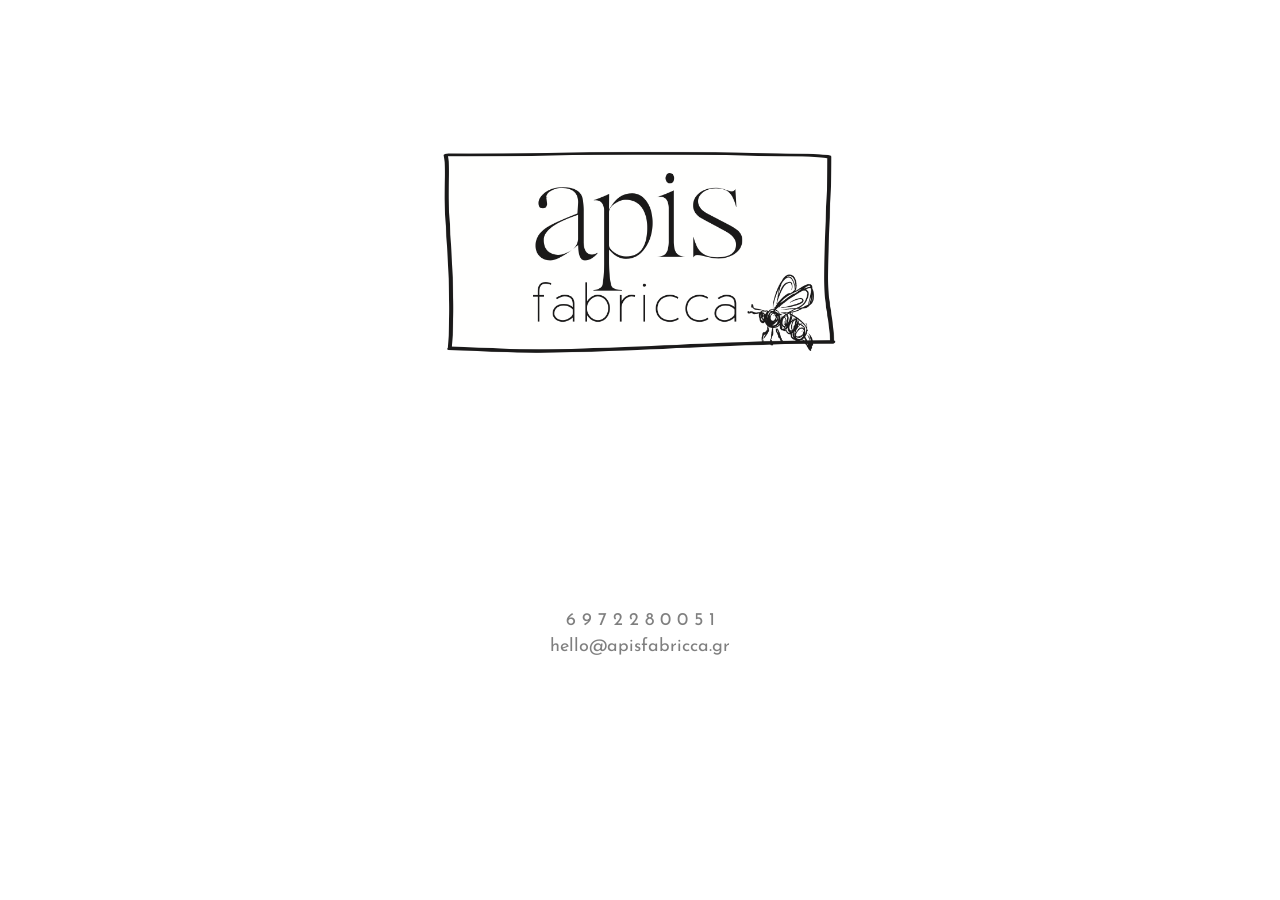
==== index.html @ ec167be8 "V1" ====
<!doctype html>
<html>
<head>
    <meta charset="utf-8">
    <meta name="keywords" content="">
    <meta name="description" content="">
    <meta name="viewport" content="width=device-width, initial-scale=1, user-scalable=0">
    <link rel="shortcut icon" type="image/png" href="favicon.png">
    
	<link rel="stylesheet" type="text/css" href="./css/bootstrap.min.css">
	<link rel="stylesheet" type="text/css" href="style.css"><link rel="stylesheet" href="./css/font-awesome.min.css"><link href='https://fonts.googleapis.com/css?family=Josefin+Sans&subset=latin,latin-ext' rel='stylesheet' type='text/css'>
    
	<script src="./js/jquery-2.1.0.min.js"></script>
	<script src="./js/bootstrap.min.js"></script>
	<script src="./js/blocs.min.js"></script>
    <title>Home</title>

    
<!-- Google Analytics -->
 
<!-- Google Analytics END -->
    
</head>
<body>
<!-- Main container -->
<div class="page-container">
    
<!-- bloc-0 -->
<div class="bloc l-bloc bgc-white" id="bloc-0">
	<div class="container bloc-xl">
		<div class="row row-no-gutters">
			<div class="col-sm-12">
				<img src="img/LOGO_SQUARE.png" class="center-block" width="400" height="208" />
			</div>
		</div>
	</div>
</div>
<!-- bloc-0 END -->

<!-- bloc-1 -->
<div class="bloc l-bloc bgc-white " id="bloc-1">
	<div class="container bloc-lg">
		<div class="row">
			<div class="col-sm-12">
				<p class="text-center ">
					6 9 7 2 2 8 0 0 5 1 <br>hello@apisfabricca.gr
				</p>
			</div>
		</div>
	</div>
</div>
<!-- bloc-1 END -->

<!-- ScrollToTop Button -->
<a class="bloc-button btn btn-d scrollToTop" onclick="scrollToTarget('1')"><span class="fa fa-chevron-up"></span></a>
<!-- ScrollToTop Button END-->


</div>
<!-- Main container END -->
    

</body>
</html>
---- style.css ----
/*-----------------------------------------------------------------------------------
	    V1
        Built with Blocs
-----------------------------------------------------------------------------------*/

body{
	margin:0;
	padding:0;
    background:#FFF;
    overflow-x:hidden;
    -webkit-font-smoothing: antialiased;
    -moz-osx-font-smoothing: grayscale;
}
a:hover{text-decoration: none; cursor:pointer;}

a,button{outline: none!important;} /* Prevent ugly blue glow on chrome and safari */

#page-loading-blocs-notifaction{position: fixed;top: 0;bottom: 0;width: 100%;z-index:100000;background:#FFFFFF url("img/pageload-spinner.gif") no-repeat center center;}

/* = Blocs
-------------------------------------------------------------- */

.bloc{
	width:100%;
	clear:both;
	background: 50% 50% no-repeat;
	padding:0 50px;
	-webkit-background-size: cover;
	-moz-background-size: cover;
	-o-background-size: cover;
	background-size: cover;
	position:relative;
}
.bloc .container{
	padding-left:0;
	padding-right:0;
}


/* Sizes */

.bloc-xl{
	padding:150px 50px;
}
.bloc-lg{
	padding:100px 50px;
}


/* Light theme */

.d-bloc .panel,.l-bloc{
	color:rgba(0,0,0,.5);
}
.d-bloc .panel button:hover,.l-bloc button:hover{
	color:rgba(0,0,0,.7);
}
.l-bloc .icon-round,.l-bloc .icon-square,.l-bloc .icon-rounded,.l-bloc .icon-semi-rounded-a,.l-bloc .icon-semi-rounded-b{
	border-color:rgba(0,0,0,.7);
}
.d-bloc .panel .divider-h span,.l-bloc .divider-h span{
	border-color:rgba(0,0,0,.1);
}
.d-bloc .panel .a-btn,.l-bloc .a-btn,.l-bloc .navbar a,.l-bloc .navbar-brand,.l-bloc a .icon-sm, .l-bloc a .icon-md, .l-bloc a .icon-lg, .l-bloc a .icon-xl, .l-bloc h1 a, .l-bloc h2 a, .l-bloc h3 a, .l-bloc h4 a, .l-bloc h5 a, .l-bloc h6 a, .l-bloc p a{
	color:rgba(0,0,0,.6);
}
.d-bloc .panel .a-btn:hover,.l-bloc .a-btn:hover,.l-bloc .navbar a:hover, .l-bloc .navbar-brand:hover, .l-bloc a:hover .icon-sm, .l-bloc a:hover .icon-md, .l-bloc a:hover .icon-lg, .l-bloc a:hover .icon-xl, .l-bloc h1 a:hover, .l-bloc h2 a:hover, .l-bloc h3 a:hover, .l-bloc h4 a:hover, .l-bloc h5 a:hover, .l-bloc h6 a:hover, .l-bloc p a:hover{
	color:rgba(0,0,0,1);
}
.l-bloc .navbar-toggle .icon-bar{
	color:rgba(0,0,0,.6);
}
.d-bloc .panel .btn-wire,.d-bloc .panel .btn-wire:hover,.l-bloc .btn-wire,.l-bloc .btn-wire:hover{
	color:rgba(0,0,0,.7);
	border-color:rgba(0,0,0,.3);
}

/* Column No Gutters */

.row-no-gutters{
	margin-right:0;
	margin-left:0;
}
.row.row-no-gutters > [class^="col-"],.row.row-no-gutters > [class*=" col-"] {
	padding-right: 0;
	padding-left: 0;
}

/* Bloc text custom styling */

#bloc-1 p{
	font-family: 'Josefin Sans';
	font-size: 18px;
}

/* = NavBar
-------------------------------------------------------------- */

.navbar{
	margin-bottom: 0;
	z-index:1;
}
.navbar-brand{
	height:auto;
	padding:15px 15px;
	font-size:25px;
	font-weight:normal;
	font-weight:600;
}
.navbar-brand img{
	max-height: 200px;
	margin: 0 5px 0 0;
	display:inline;
}
.navbar-brand{
	padding: 15px 15px;
}
.navbar .nav{
	padding-top: 2px;
	margin-right: -16px;
	float:right;
	z-index:1;
}
.nav > li{
	float:left;
	margin-top:4px;
	font-size:16px;
}
.navbar-nav .open .dropdown-menu > li > a{
	text-align: inherit;
}
.nav > li a:hover, .nav > li a:focus{
	background:transparent;
}
.navbar-toggle{
	margin: 10px 10px 0 0;
	border: 0px;
}
.navbar-toggle:hover{
	background:transparent!important;
}
.navbar-toggle .icon-bar{
	background-color: rgba(0,0,0,.5);
	width: 26px;
}
 /* Inverted navbar */

.nav-invert .navbar .nav{
	float:left;
}
.nav-invert .navbar-header, .nav-invert .navbar-brand{
	float:right;
}
@media (min-width: 768px){
	.site-navigation{
		position:absolute;
		top:50%;
		right:20px;
		transform:translate(0, -50%);
		-webkit-transform:translateY(-50%);
	}
	.nav > li .dropdown-menu a,.nav > li .dropdown-menu a:hover{
		color:#484848;
	}
	.nav-invert .site-navigation{
		left:20px;
		right:0;
	}
	.nav-center{
		text-align:center;
	}
	.nav-center .navbar-header{
		width:100%;
	}
	.nav-center .navbar-header, .nav-center .navbar-brand, .nav-center .nav > li{
		float: none;
		display:inline-block;
	}
	.nav-center .site-navigation{
		position:relative;
		width:100%;
		margin-top:20px;
	}
}
.nav > li > .dropdown a{
	background: none!important;
	display: block;
	padding: 14px 15px;
}

nav .caret{
	margin: 0 5px;
}
/* Dropdown Menus SubMenu */
	.dropdown-menu .dropdown-menu{
	top:-8px;
	left:100%;
}
.dropdown-menu .dropmenu-flow-right{
	top:100%;
	left:0;
	margin-left: -1px;
	border-top-left-radius: 0;
	border-top-right-radius: 0;
}
.dropdown-menu .dropdown span{
	border: 4px solid black;
	border-top-color:transparent;
	border-right-color:transparent;
	border-bottom-color:transparent;
	margin: 6px -5px 0 0!important;
	float: right;
}


/* = Buttons
-------------------------------------------------------------- */

.btn{
	margin: 0 5px 5px 0;
}
.btn.pull-right{
	margin: 0 0 5px 5px;
}
.btn-d,.btn-d:hover,.btn-d:focus{
	color:#FFF;
	background:rgba(0,0,0,.3);
}

/* Prevent ugly blue glow on chrome and safari */
button{
	outline: none!important;
}

.btn .caret{
	margin:0 0 0 5px}.dropdown a .caret{
	margin:0 0 0 5px}.btn-dropdown .dropdown-menu .dropdown{
	padding: 3px 20px;
}





.panel-sq, .panel-sq .panel-heading, .panel-sq .panel-footer{
	border-radius:0;
}
.panel-rd{
	border-radius:30px;
}
.panel-rd .panel-heading{
	border-radius:29px 29px 0 0;
}
.panel-rd .panel-footer{
	border-radius:0 0 29px 29px;
}



/* iFrame */

iframe{
	border:0;
}


/* ScrollToTop button */

.scrollToTop{
	width:40px;
	height:40px;
	position:fixed;
	bottom:20px;
	right:20px;
	opacity: 0;
	z-index: 500;
	transition: all .3s ease-in-out;
}
.scrollToTop span{
	margin-top: 6px;
}
.showScrollTop{
	font-size: 14px;
	opacity: 1;
}

/* = Custom Styling
-------------------------------------------------------------- */

h1,h2,h3,h4,h5,h6,p,label,.btn,a{
	font-family:"Helvetica";
}
.container{
	max-width:1170px;
}

/* = Colour
-------------------------------------------------------------- */

/* Background colour styles */

.bgc-white{
	background-color:#ffffff;
}




/* = Mobile adjustments 
-------------------------------------------------------------- */
@media (max-width: 1024px)
{
    .bloc{
        padding-left: 20px; 
        padding-right: 20px;  
    }
    .bloc.full-width-bloc, .bloc-tile-2.full-width-bloc .container, .bloc-tile-3.full-width-bloc .container, .bloc-tile-4.full-width-bloc .container{
        padding-left: 0; 
        padding-right: 0;  
    }
}
@media (max-width: 992px) and (min-width: 768px)
{
    .navbar .nav{
		max-width:80%
    }
	.nav-center.navbar .nav{
		max-width:100%}
    }
}
@media only screen and (min-device-width : 768px) and (max-device-width : 1024px) and (orientation : landscape) {.b-parallax{background-attachment:scroll;}}
@media (max-width: 768px)
{
    .container{width:100%;}
    .b-parallax{background-attachment:scroll;}
    .page-container, #hero-bloc{overflow-x: hidden;position: relative;} /* Prevent unwanted side scroll on mobile */
}
@media (max-width: 767px)
{
    .page-container{
        overflow-x: hidden;
        position:relative;
    }
    h1,h2,h3,h4,h5,h6,p,#disqus_thread{
        padding-left:10px!important; 
        padding-right:10px!important; 
    }
    #hero-bloc h1{
        font-size:40px;
    }
    #hero-bloc h2{
        font-size:34px;
    }
    #hero-bloc h3{
        font-size:25px;
    }
    .bloc{
        padding-left: 0; 
        padding-right: 0;  
        -webkit-background-size: auto 200%;
        -moz-background-size: auto 200%;
        -o-background-size: auto 200%;
        background-size: auto 200%;
    }
    .b-parallax{
        background-attachment:scroll;
    }
    .navbar .nav{
        padding-top: 0;
        border-top:1px solid rgba(0,0,0,.2);
        float:none!important;
    }
    .navbar.row{
        margin-left: 0;
        margin-right: 0;
    }
    .site-navigation{
	   position:inherit;
	   transform:none;
	   -webkit-transform:none;
	   -ms-transform:none;
    }  
    .nav > li{
        margin-top: 0;
        border-bottom:1px solid rgba(0,0,0,.1);
        background:rgba(0,0,0,.05);
        text-align: left;
        padding-left:15px;
        width:100%;
    }
    .nav > li:hover{
        background:rgba(0,0,0,.08);
    }
    .dropdown .dropdown a .caret{   
        float: none;
        margin: 5px 0 0 10px!important;
        border: 4px solid black;
        border-bottom-color: transparent;
        border-right-color: transparent;
        border-left-color: transparent;
    }
    
    #hero-bloc .navbar .nav{
        background:rgba(0,0,0,.8);
    }
    #hero-bloc .navbar .nav a{
        color:rgba(255,255,255,.6);
    }
    .hero{
        padding:50px 0;
    }
    .hero-nav{
        left:-1px;
        right:-1px;
    }
    .navbar-collapse{
        padding:0;
        overflow-x: hidden;
        -webkit-box-shadow: none;
        box-shadow: none;
    }
    .navbar-brand img{
        max-height: 40px;
        width:auto;
        margin: -10px 10px 0 0;    
    }
    .nav-invert .navbar-header{
        float: none;
        width:100%;
    }
    .nav-invert .navbar-toggle{
        float:left; 
    }
    .bloc-group .bloc{
         display:block;
         width:100%;
     }
    .bloc-tile-2 .container, .bloc-tile-3 .container, .bloc-tile-4 .container{
	   padding-left: 10px;
	   padding-right: 10px;
    }
    .bloc-xxl,.bloc-xl,.bloc-lg{
        padding: 40px 0;
    }
    .bloc-sm,.bloc-md{
        padding-left: 0; 
        padding-right: 0;
    }
    .a-block{
        padding:0 10px;
    }
    .btn-dwn{
       display:none; 
    }
    .voffset{
        margin-top:5px;
    }
    .voffset-md{
        margin-top:20px;
    }
    .voffset-lg{
        margin-top:30px;
    }
    form{
        padding:5px;
    }
    .close-lightbox{
        display:inline-block;
    }
    .video-bg-container{
        display:none;
    }
    .blocsapp-device-iphone5{
	   background-size: 216px 425px;
	   padding-top:60px;
	   width:216px;
	   height:425px;
    }
    .blocsapp-device-iphone5 img{
	   width: 180px;
	   height: 320px;
    }
}
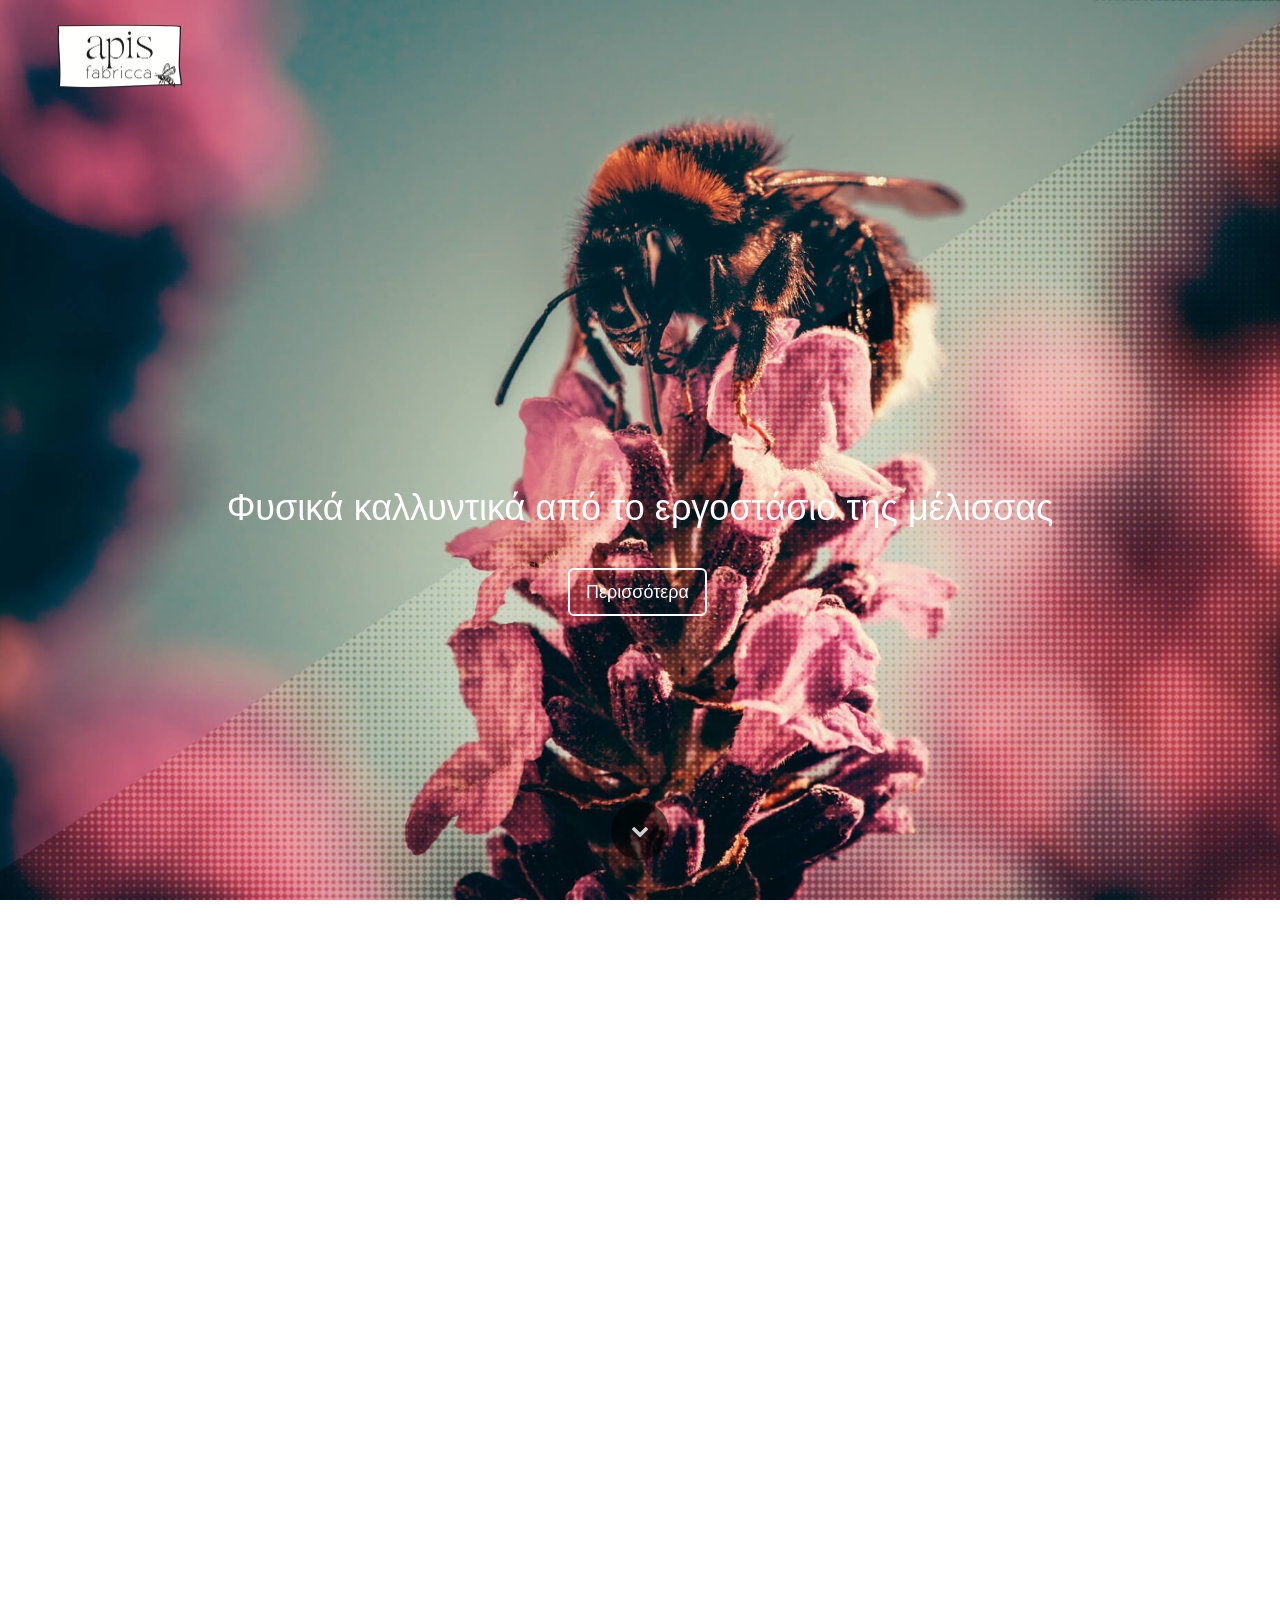
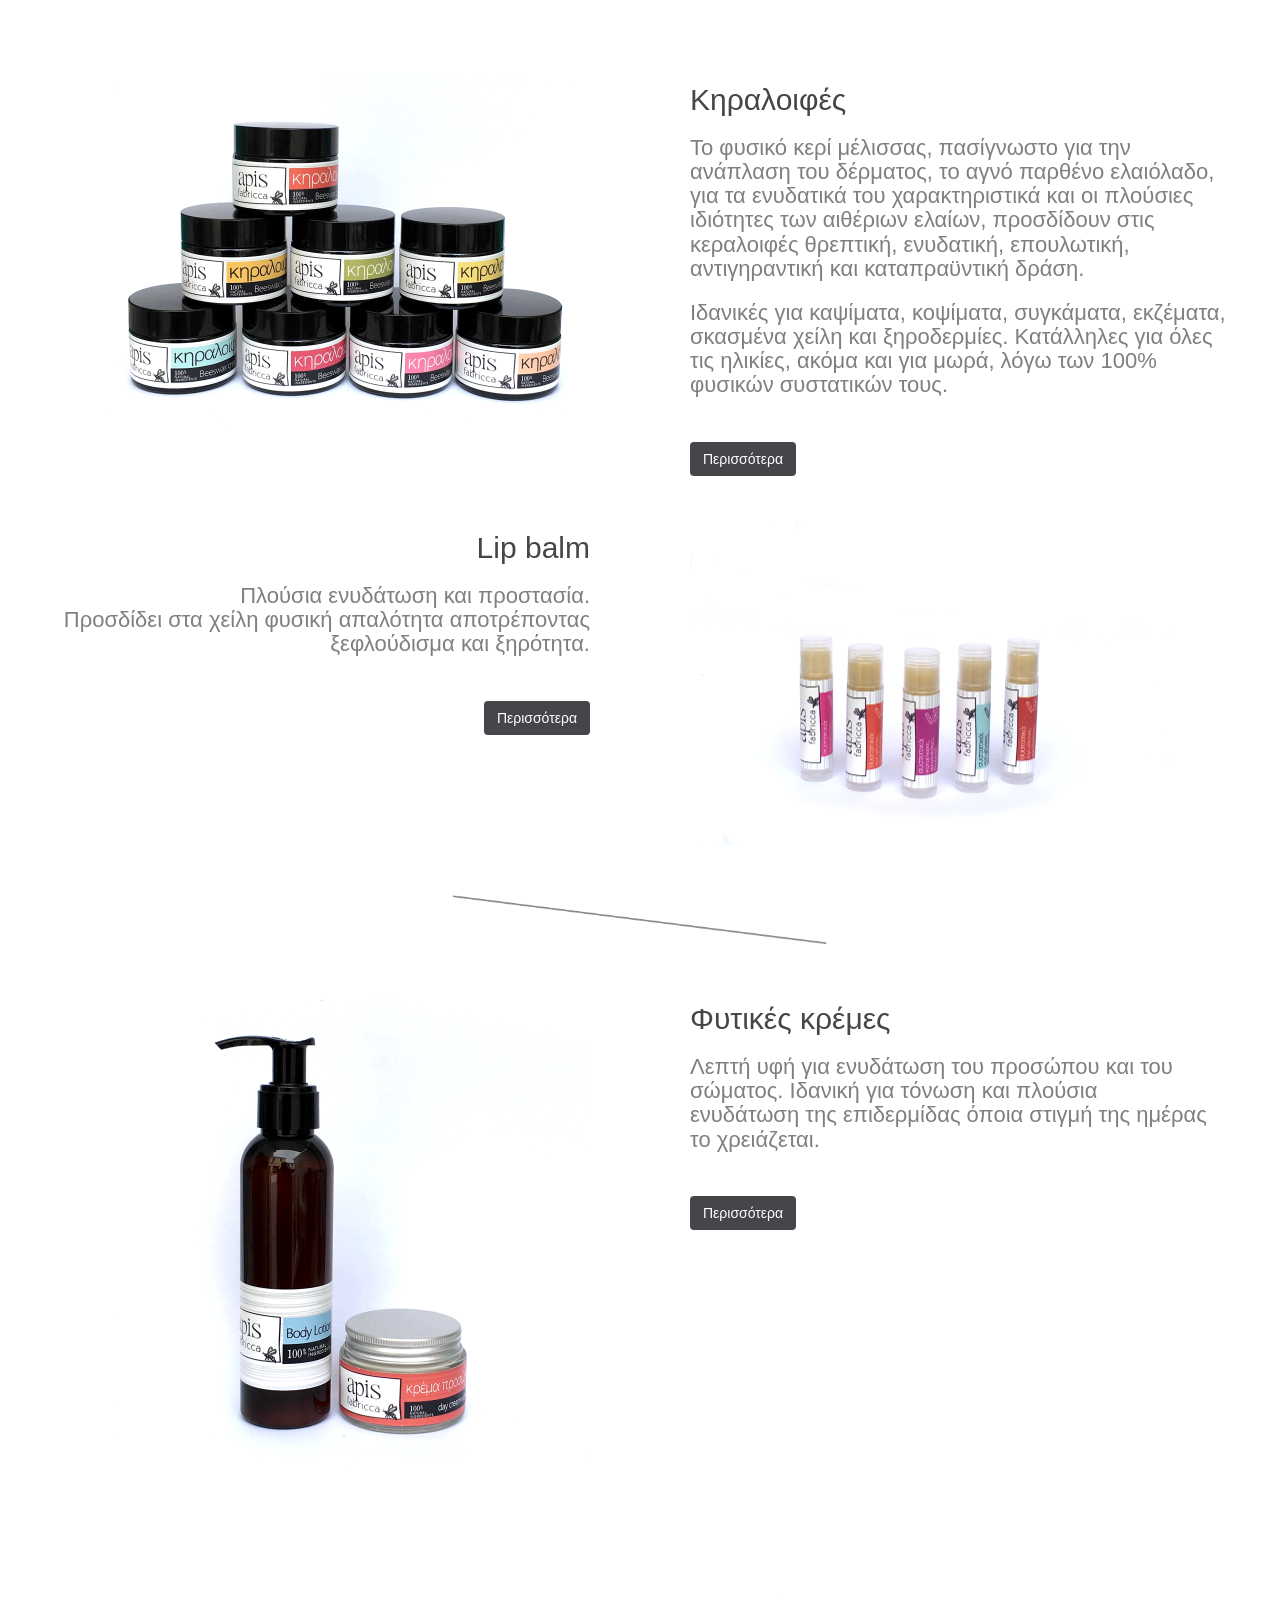
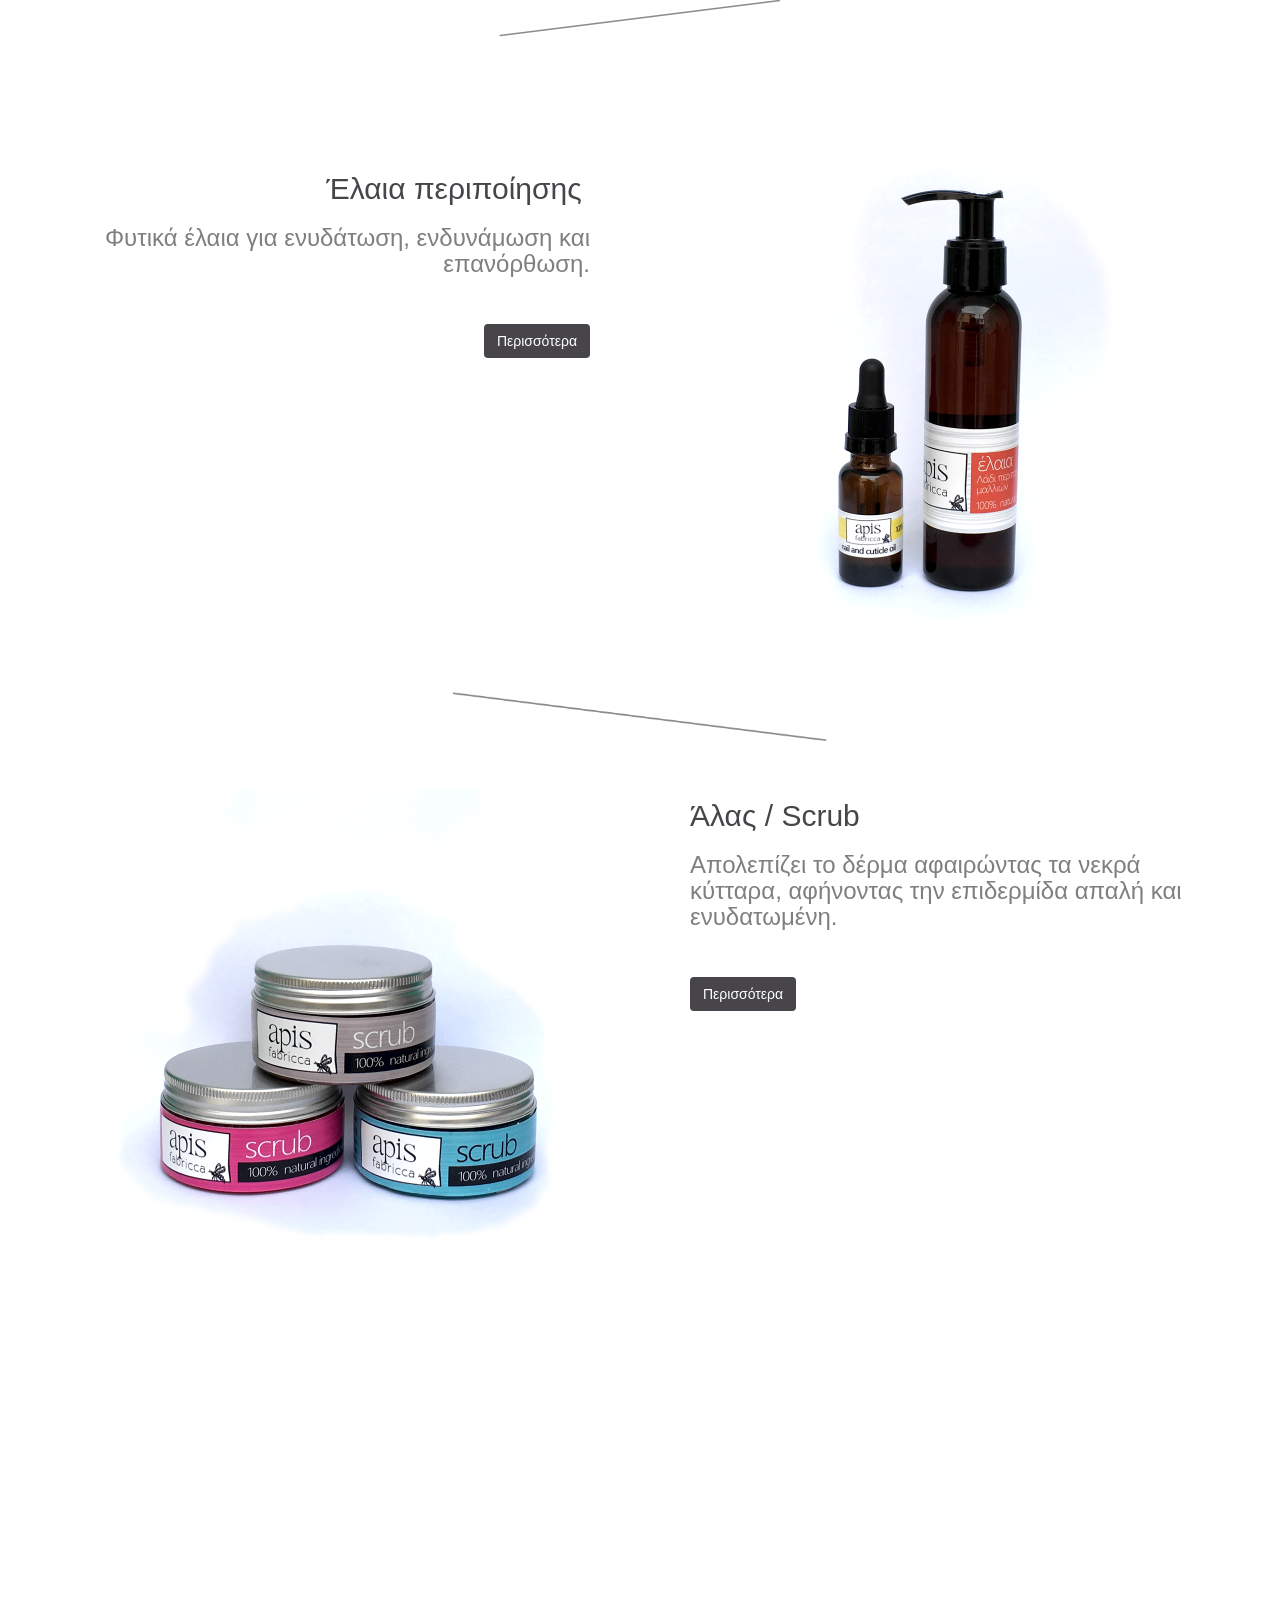
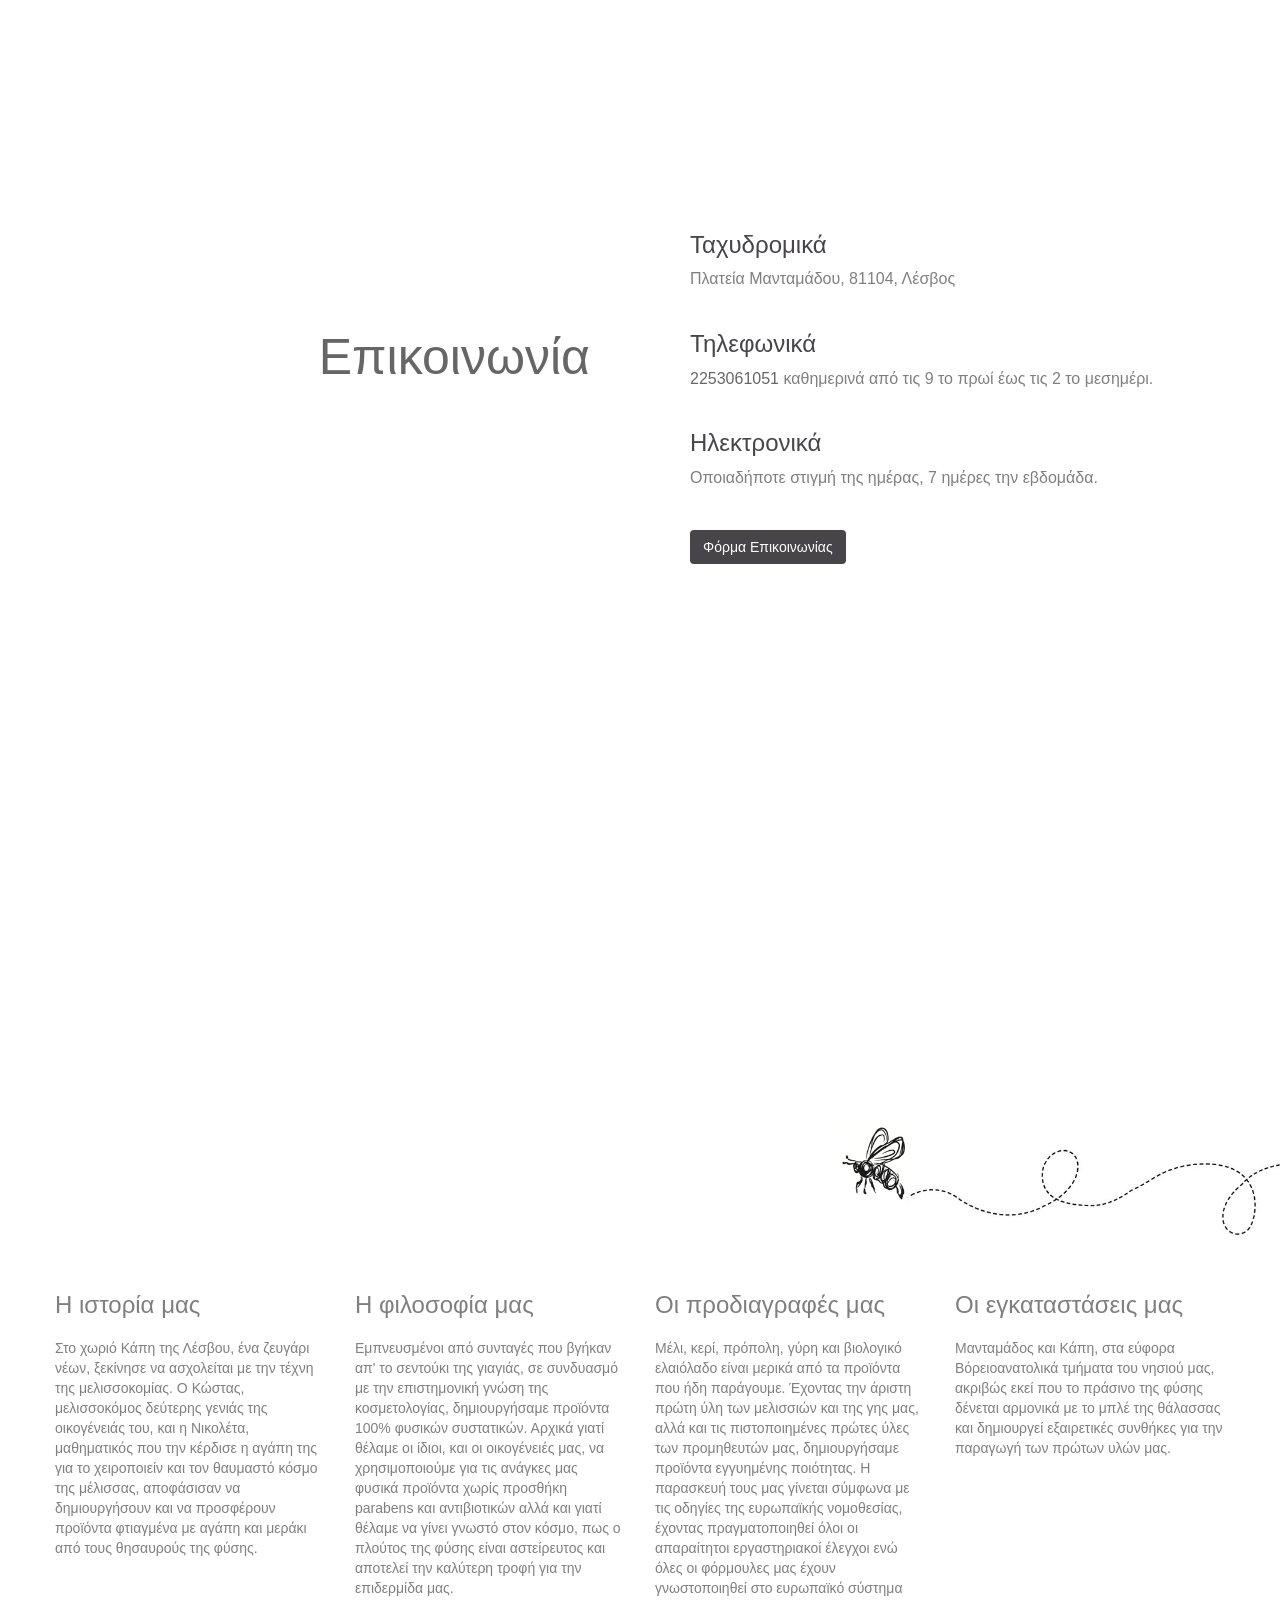
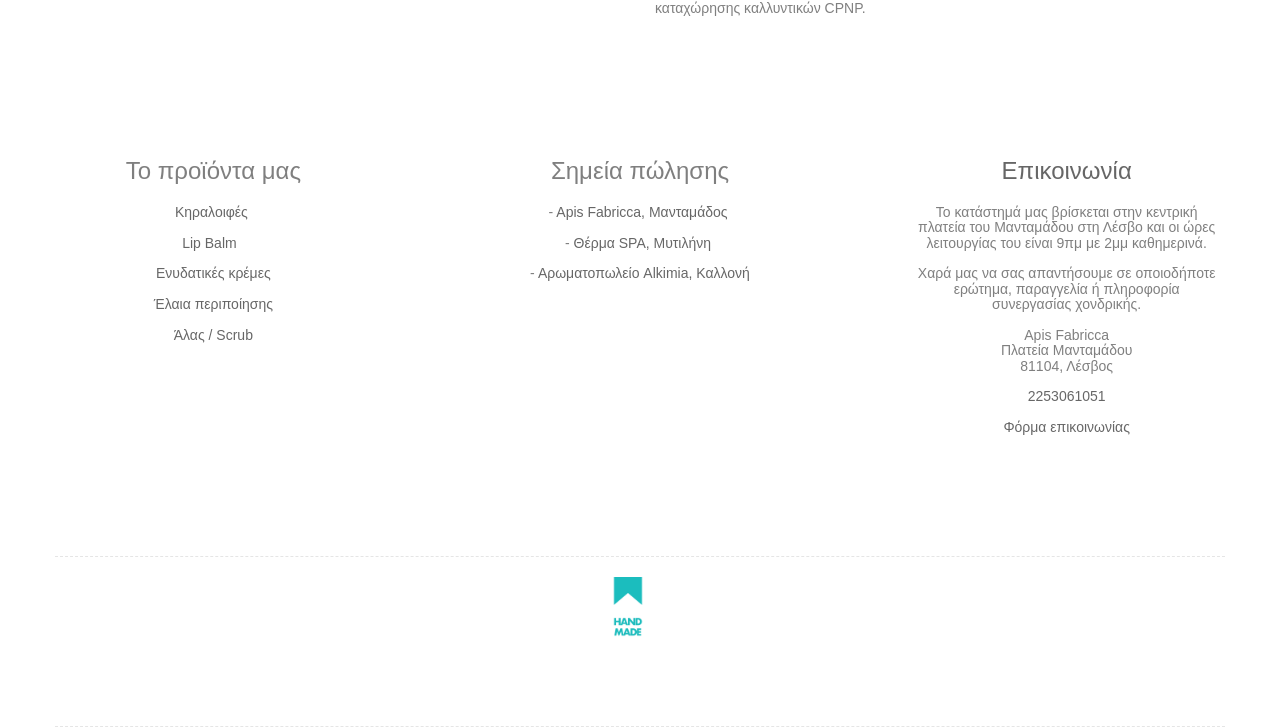
==== commit 154eecd5: "v2.2.2" ====
--- a/index.html
+++ b/index.html
@@ -1,64 +1 @@
-<!doctype html>
-<html>
-<head>
-    <meta charset="utf-8">
-    <meta name="keywords" content="">
-    <meta name="description" content="">
-    <meta name="viewport" content="width=device-width, initial-scale=1, user-scalable=0">
-    <link rel="shortcut icon" type="image/png" href="favicon.png">
-    
-	<link rel="stylesheet" type="text/css" href="./css/bootstrap.min.css">
-	<link rel="stylesheet" type="text/css" href="style.css"><link rel="stylesheet" href="./css/font-awesome.min.css"><link href='https://fonts.googleapis.com/css?family=Josefin+Sans&subset=latin,latin-ext' rel='stylesheet' type='text/css'>
-    
-	<script src="./js/jquery-2.1.0.min.js"></script>
-	<script src="./js/bootstrap.min.js"></script>
-	<script src="./js/blocs.min.js"></script>
-    <title>Home</title>
-
-    
-<!-- Google Analytics -->
- 
-<!-- Google Analytics END -->
-    
-</head>
-<body>
-<!-- Main container -->
-<div class="page-container">
-    
-<!-- bloc-0 -->
-<div class="bloc l-bloc bgc-white" id="bloc-0">
-	<div class="container bloc-xl">
-		<div class="row row-no-gutters">
-			<div class="col-sm-12">
-				<img src="img/LOGO_SQUARE.png" class="center-block" width="400" height="208" />
-			</div>
-		</div>
-	</div>
-</div>
-<!-- bloc-0 END -->
-
-<!-- bloc-1 -->
-<div class="bloc l-bloc bgc-white " id="bloc-1">
-	<div class="container bloc-lg">
-		<div class="row">
-			<div class="col-sm-12">
-				<p class="text-center ">
-					6 9 7 2 2 8 0 0 5 1 <br>hello@apisfabricca.gr
-				</p>
-			</div>
-		</div>
-	</div>
-</div>
-<!-- bloc-1 END -->
-
-<!-- ScrollToTop Button -->
-<a class="bloc-button btn btn-d scrollToTop" onclick="scrollToTarget('1')"><span class="fa fa-chevron-up"></span></a>
-<!-- ScrollToTop Button END-->
-
-
-</div>
-<!-- Main container END -->
-    
-
-</body>
-</html>
+<!doctype html><html><head> <meta charset="utf-8"> <meta name="keywords" content="Apis Fabricca, Apis Fabrica, απις φαμπρικα, Το εργοστάσιο της μέλισσας, Κηραλοιφές, Κεραλοιφές, Ελληνικά χειροποίητα φυσικά καλλυντικά, Φυσικά Καλλυντικά, Φυτικά Καλλυντικά, Χειροποίητα Καλλυντικά, Λέσβος, Μανταμάδος, Κάπη, Λιπ μπαλμ, Lip balm, Φυτικές κρέμες, Ενυδατικές κρέμες, Body lotion, Έλαια Περιποίησης, Έλαια, Έλαια νυχιών, Έλαια μαλλιών, Άλατα, Scrub, 2253061051, Νικολέτα Ευαγγέλου, Κώστας Γιαννακού"> <meta name="description" content="Το εργοστάσιο της μέλισσας.Ελληνικά χειροποίητα φυσικά καλλυντικά φτιαγμένα με αγάπη και αγνές πρώτες ύλες από παραδοσιακές συνταγές της Λέσβου."> <meta name="viewport" content="width=device-width, initial-scale=1, user-scalable=0"> <link rel="shortcut icon" type="image/png" href="favicon.png"> <link rel="stylesheet" type="text/css" href="./css/bootstrap.min.css"><link rel="stylesheet" type="text/css" href="style.css"><link rel="stylesheet" href="./css/font-awesome.min.css"> <script src="./js/jquery-2.1.0.min.js"></script><script src="./js/bootstrap.min.js"></script><script src="./js/blocs.min.js"></script> <title>Αρχική - Apis Fabricca</title> <!-- Google Analytics --> <script>  (function(i,s,o,g,r,a,m){i['GoogleAnalyticsObject']=r;i[r]=i[r]||function(){  (i[r].q=i[r].q||[]).push(arguments)},i[r].l=1*new Date();a=s.createElement(o),  m=s.getElementsByTagName(o)[0];a.async=1;a.src=g;m.parentNode.insertBefore(a,m)  })(window,document,'script','https://www.google-analytics.com/analytics.js','ga');  ga('create', 'UA-100003004-1', 'auto');  ga('send', 'pageview');</script><!-- Google Analytics END --> </head><body><!-- Main container --><div class="page-container"> <!-- bloc-0 --><div class="bloc bloc-fill-screen bg-welcome-hero-image1920-cmprssd b-parallax bgc-white l-bloc" id="bloc-0"><div class="container fill-bloc-top-edge"><nav class="navbar row"><div class="navbar-header"><a class="navbar-brand" href="index.html"><img src="img/apis-logo256.png" alt="apis fabricca logo" width="128" height="66" /></a><button id="nav-toggle" type="button" class="ui-navbar-toggle navbar-toggle" data-toggle="collapse" data-target=".navbar-1"><span class="sr-only">Toggle navigation</span><span class="icon-bar"></span><span class="icon-bar"></span><span class="icon-bar"></span></button></div><div class="collapse navbar-collapse navbar-1 special-dropdown-nav"></div></nav></div><div class="container"><div class="row"><div class="col-sm-12"><h1 class="text-center hero-bloc-text"><br></h1><h3 class="text-center mg-lg hero-bloc-text-sub  tc-white"><br> <br> <br>Φυσικά καλλυντικά από το εργοστάσιο της μέλισσας</h3><div class="text-center"><a class="btn-wire btn btn-lg hidden-sm hidden-xs wire-btn-white" onclick="scrollToTarget('#bloc-1')">Περισσότερα</a></div><div class="text-center"><a class="btn-wire btn btn-lg wire-btn-white hidden-lg hidden-md" onclick="scrollToTarget('#bloc-3')">Περισσότερα</a></div></div></div></div><div class="container fill-bloc-bottom-edge"><div class="row"><div class="col-sm-12"><a id="scroll-hero" class="blocs-hero-btn-dwn" href="#"><span class="fa fa-chevron-down"></span></a></div></div></div></div><!-- bloc-0 END --><!-- bloc-1 --><div class="bloc bg-welcome-hero-image1920ΒΚ-cmprssd b-parallax hidden-xs hidden-sm bgc-white l-bloc" id="bloc-1"><div class="container bloc-md"><div class="row row-no-gutters"><div class="col-sm-12"><img src="img/apis-logo-textonly.png" class="img-responsive" width="500" /><h3 class="mg-md  tc-white"><br>Το εργοστάσιο της μέλισσας.<br>Ελληνικά χειροποίητα&nbsp;φυσικά καλλυντικά <br>φτιαγμένα με αγάπη και αγνές πρώτες ύλες <br>από παραδοσιακές συνταγές&nbsp;της Λέσβου.</h3></div></div></div></div><!-- bloc-1 END --><!-- bloc-2 --><div class="bloc b-parallax full-width-bloc bgc-white bg-welcome-hero-image1920-cmprssd hidden-sm hidden-xs l-bloc" id="bloc-2"><div class="container"><div class="row"><div class="col-sm-12"><h1 class="hero-bloc-text  text-right hidden-sm hidden-xs tc-white">Τα προϊόντα μας &nbsp; &nbsp;</h1><img src="img/Products-arrow.png" class="img-responsive pull-right" width="200" /><img src="img/Section-UP1.png" class="img-responsive" /></div></div></div></div><!-- bloc-2 END --><!-- Bloc Group --><div class='bloc-group'><!-- bloc-3 --><div class="bloc bgc-white bloc-tile-2 l-bloc" id="bloc-3"><div class="container bloc-sm"><div class="row"><div class="col-sm-12"><img src="img/K-GRP-3-960px.png" class="img-responsive pull-right" width="480" /></div></div></div></div><!-- bloc-3 END --><!-- bloc-4 --><div class="bloc bloc-tile-2 bgc-white l-bloc" id="bloc-4"><div class="container bloc-sm"><div class="row"><div class="col-sm-12"><h2 class="mg-md  tc-outer-space">Κηραλοιφές</h2><h3 class="mg-md ">Το φυσικό κερί μέλισσας, πασίγνωστο για την ανάπλαση του δέρματος, το αγνό παρθένο ελαιόλαδο, για τα ενυδατικά του χαρακτηριστικά και οι πλούσιες ιδιότητες των αιθέριων ελαίων, προσδίδουν στις κεραλοιφές θρεπτική, ενυδατική, επουλωτική, αντιγηραντική και καταπραϋντική δράση. <br></h3><h3 class="mg-md ">Ιδανικές για καψίματα, κοψίματα, συγκάματα, εκζέματα, σκασμένα χείλη και ξηροδερμίες. Κατάλληλες για όλες τις ηλικίες, ακόμα και για μωρά, λόγω των 100% φυσικών συστατικών τους.&nbsp;<br><br></h3><a href="κηραλοιφες.html" class="btn btn-outer-space">Περισσότερα</a></div></div></div></div><!-- bloc-4 END --></div><!-- Bloc Group END --><!-- Bloc Group --><div class='bloc-group'><!-- bloc-5 --><div class="bloc bloc-tile-2 bgc-white l-bloc" id="bloc-5"><div class="container bloc-sm"><div class="row"><div class="col-sm-12"><h2 class="mg-md  text-right tc-outer-space">Lip balm</h2><h3 class="mg-md  text-right">Πλούσια ενυδάτωση και προστασία. <br>Προσδίδει στα χείλη φυσική απαλότητα αποτρέποντας ξεφλούδισμα και ξηρότητα.<br><br></h3><a href="lipbalm.html" class="btn pull-right btn-outer-space">Περισσότερα</a></div></div></div></div><!-- bloc-5 END --><!-- bloc-6 --><div class="bloc bgc-white bloc-tile-2 l-bloc" id="bloc-6"><div class="container bloc-sm"><div class="row"><div class="col-sm-12"><img src="img/LB-GRP-1-960px.png" class="img-responsive" width="480" /></div></div></div></div><!-- bloc-6 END --></div><!-- Bloc Group END --><!-- bloc-7 --><div class="bloc bgc-white l-bloc" id="bloc-7"><div class="container bloc-sm"><div class="row"><div class="col-sm-12"><img src="img/APIS-HR-LINE-LU-RD.png" class="img-responsive center-block" width="640" /></div></div></div></div><!-- bloc-7 END --><!-- Bloc Group --><div class='bloc-group'><!-- bloc-8 --><div class="bloc bgc-white bloc-tile-2 l-bloc" id="bloc-8"><div class="container bloc-sm"><div class="row"><div class="col-sm-12"><img src="img/CRM-GRP-1-960px.png" class="img-responsive pull-right" width="480" /></div></div></div></div><!-- bloc-8 END --><!-- bloc-9 --><div class="bloc bloc-tile-2 bgc-white l-bloc" id="bloc-9"><div class="container bloc-sm"><div class="row"><div class="col-sm-12"><h2 class="mg-md  tc-outer-space">Φυτικές κρέμες</h2><h3 class="mg-md ">Λεπτή υφή για ενυδάτωση του προσώπου και του σώματος. Ιδανική για τόνωση και πλούσια ενυδάτωση&nbsp;της επιδερμίδας όποια στιγμή της ημέρας το χρειάζεται.&nbsp;<br><br></h3><a href="ενυδατικες.html" class="btn btn-outer-space">Περισσότερα</a></div></div></div></div><!-- bloc-9 END --></div><!-- Bloc Group END --><!-- bloc-10 --><div class="bloc bgc-white l-bloc" id="bloc-10"><div class="container bloc-lg"><div class="row"><div class="col-sm-12"><img src="img/APIS-HR-LINE-LD-RU.png" class="img-responsive center-block" width="480" /></div></div></div></div><!-- bloc-10 END --><!-- Bloc Group --><div class='bloc-group'><!-- bloc-11 --><div class="bloc bloc-tile-2 bgc-white l-bloc" id="bloc-11"><div class="container bloc-sm"><div class="row"><div class="col-sm-12"><h2 class="mg-md  text-right tc-outer-space">Έλαια περιποίησης&nbsp;</h2><h3 class="mg-md  text-right">Φυτικά έλαια&nbsp;για ενυδάτωση, ενδυνάμωση και επανόρθωση.<br><br></h3><a href="ελαια.html" class="btn pull-right btn-outer-space">Περισσότερα</a></div></div></div></div><!-- bloc-11 END --><!-- bloc-12 --><div class="bloc bgc-white bloc-tile-2 l-bloc" id="bloc-12"><div class="container bloc-sm"><div class="row"><div class="col-sm-12"><img src="img/OIL-GRP-1-960px.png" class="img-responsive" width="480" /></div></div></div></div><!-- bloc-12 END --></div><!-- Bloc Group END --><!-- bloc-13 --><div class="bloc bgc-white l-bloc" id="bloc-13"><div class="container bloc-sm"><div class="row"><div class="col-sm-12"><img src="img/APIS-HR-LINE-LU-RD.png" class="img-responsive center-block" width="640" /></div></div></div></div><!-- bloc-13 END --><!-- Bloc Group --><div class='bloc-group'><!-- bloc-14 --><div class="bloc bloc-tile-2 bgc-white l-bloc" id="bloc-14"><div class="container bloc-sm"><div class="row"><div class="col-sm-12"><img src="img/SCR-GRP-1-960px.png" class="img-responsive pull-right" width="480" /></div></div></div></div><!-- bloc-14 END --><!-- bloc-15 --><div class="bloc bgc-white bloc-tile-2 l-bloc" id="bloc-15"><div class="container bloc-sm"><div class="row"><div class="col-sm-12"><h2 class="mg-md  tc-outer-space">Άλας / Scrub</h2><h3 class="mg-md ">Απολεπίζει το δέρμα αφαιρώντας τα νεκρά κύτταρα, αφήνοντας την επιδερμίδα απαλή και ενυδατωμένη. <br><br></h3><a href="scrub.html" class="btn btn-outer-space">Περισσότερα</a></div></div></div></div><!-- bloc-15 END --></div><!-- Bloc Group END --><!-- bloc-16 --><div class="bloc bg-APIS-CONTACT-MAP-1920 b-parallax hidden-xs hidden-sm bgc-white full-width-bloc l-bloc" id="bloc-16"><div class="container"><div class="row"><div class="col-sm-12"><img src="img/Section-UP2-2.png" class="img-responsive" /><img src="img/Section-DOWN2-2.png" class="img-responsive" /></div></div></div></div><!-- bloc-16 END --><!-- Bloc Group --><div class='bloc-group'><!-- bloc-17 --><div class="bloc bgc-white bloc-tile-2 l-bloc" id="bloc-17"><div class="container"><div class="row"><div class="col-sm-12"><h2 class="bloc-group-text-vc  mg-clear text-right tc-outer-space"><a href="επικοινωνια.html">Επικοινωνία</a><br></h2></div></div></div></div><!-- bloc-17 END --><!-- bloc-18 --><div class="bloc bgc-white bloc-tile-2 l-bloc" id="bloc-18"><div class="container"><div class="row"><div class="col-sm-12"><div class="row"><div class="col-sm-12"><h3 class="mg-sm  tc-outer-space">Ταχυδρομικά</h3><p class="mg-lg ">Πλατεία Μανταμάδου, 81104, Λέσβος</p><h3 class="mg-sm  tc-outer-space">Τηλεφωνικά</h3><p class="mg-lg "><a href="tel:2253061051">2253061051</a>&nbsp;καθημερινά από τις 9 το πρωί έως τις 2 το μεσημέρι.</p><h3 class="mg-sm  text-left tc-outer-space">Ηλεκτρονικά</h3><p class="mg-lg  text-left">Οποιαδήποτε στιγμή της ημέρας, 7 ημέρες την εβδομάδα.<br></p><a href="επικοινωνια.html" class="btn btn-outer-space">Φόρμα Επικοινωνίας<br></a></div></div></div></div></div></div><!-- bloc-18 END --></div><!-- Bloc Group END --><!-- ScrollToTop Button --><a class="bloc-button btn btn-d scrollToTop" onclick="scrollToTarget('1')"><span class="fa fa-chevron-up"></span></a><!-- ScrollToTop Button END--><!-- Footer - bloc-49 --><div class="bloc hidden-xs hidden-sm full-width-bloc bg-welcome-hero-image1920-cmprssd b-parallax bgc-white l-bloc" id="bloc-49"><div class="container"><div class="row"><div class="col-sm-12"><img src="img/Section-UP2.png" class="img-responsive" /><img src="img/Section-DOWN2.png" class="img-responsive" /></div></div></div></div><!-- Footer - bloc-49 END --><!-- Footer - bloc-50 --><div class="bloc full-width-bloc bgc-white l-bloc" id="bloc-50"><div class="container bloc-sm"><div class="row row-no-gutters"><div class="col-sm-12"><img src="img/AP-FlyingBee-section.png" class="pull-right" height="120" /></div></div></div></div><!-- Footer - bloc-50 END --><!-- Footer - bloc-51 --><div class="bloc bgc-white l-bloc" id="bloc-51"><div class="container bloc-sm"><div class="row"><div class="col-sm-3"><h3 class="mg-md ">Η ιστορία μας</h3><p>Στο χωριό Κάπη της Λέσβου, ένα ζευγάρι νέων, ξεκίνησε να ασχολείται με την τέχνη της μελισσοκομίας. Ο Κώστας, μελισσοκόμος δεύτερης γενιάς της οικογένειάς του, και η Νικολέτα, μαθηματικός που την κέρδισε η αγάπη της για το χειροποιείν και τον θαυμαστό κόσμο της μέλισσας, αποφάσισαν να δημιουργήσουν και να προσφέρουν προϊόντα φτιαγμένα με αγάπη και μεράκι από τους θησαυρούς της φύσης.</p></div><div class="col-sm-3"><h3 class="mg-md ">Η φιλοσοφία μας</h3><p>Εμπνευσμένοι από συνταγές που βγήκαν απ' το σεντούκι της γιαγιάς, σε συνδυασμό με την επιστημονική γνώση της κοσμετολογίας, δημιουργήσαμε προϊόντα 100% φυσικών συστατικών. Αρχικά γιατί θέλαμε οι ίδιοι, και οι οικογένειές μας, να χρησιμοποιούμε για τις ανάγκες μας φυσικά προϊόντα χωρίς προσθήκη parabens και αντιβιοτικών αλλά και γιατί θέλαμε να γίνει γνωστό στον κόσμο, πως ο πλούτος της φύσης είναι αστείρευτος και αποτελεί την καλύτερη τροφή για την επιδερμίδα μας.</p></div><div class="col-sm-3"><h3 class="mg-md ">Οι προδιαγραφές μας</h3><p>Μέλι, κερί, πρόπολη, γύρη και βιολογικό ελαιόλαδο είναι μερικά από τα προϊόντα που ήδη παράγουμε. Έχοντας την άριστη πρώτη ύλη των μελισσιών και της γης μας, αλλά και τις πιστοποιημένες πρώτες ύλες των προμηθευτών μας, δημιουργήσαμε προϊόντα εγγυημένης ποιότητας.&nbsp;Η παρασκευή τους μας γίνεται σύμφωνα με τις οδηγίες της ευρωπαϊκής νομοθεσίας, έχοντας πραγματοποιηθεί όλοι οι απαραίτητοι εργαστηριακοί έλεγχοι ενώ όλες οι φόρμουλες μας έχουν γνωστοποιηθεί στο ευρωπαϊκό σύστημα καταχώρησης καλλυντικών CPNP.<br></p></div><div class="col-sm-3"><h3 class="mg-md ">Οι εγκαταστάσεις μας</h3><p>Μανταμάδος και Κάπη, στα εύφορα Βόρειοανατολικά τμήματα του νησιού μας, ακριβώς εκεί που το πράσινο της φύσης δένεται αρμονικά με το μπλέ της θάλασσας και δημιουργεί εξαιρετικές συνθήκες για την παραγωγή των πρώτων υλών μας. <br></p></div></div></div></div><!-- Footer - bloc-51 END --><!-- Bloc Group --><div class='bloc-group'><!-- Footer - bloc-52 --><div class="bloc bloc-tile-3 bgc-white l-bloc" id="bloc-52"><div class="container bloc-lg"><div class="row"><div class="col-sm-12"><h3 class="mg-md  text-center">Το προϊόντα μας</h3><h5 class="mg-md  text-center text-w-md"><a href="κηραλοιφες.html">Κηραλοιφές</a>&nbsp;<br> <br><a href="lipbalm.html">Lip Balm &nbsp; <br></a><br> <a href="ενυδατικες.html">Ενυδατικές κρέμες <br></a><br> <a href="ελαια.html">Έλαια περιποίησης <br></a><br><a href="scrub.html">Άλας / Scrub</a><br></h5></div></div></div></div><!-- Footer - bloc-52 END --><!-- Footer - bloc-53 --><div class="bloc bloc-tile-3 bgc-white l-bloc" id="bloc-53"><div class="container bloc-lg"><div class="row"><div class="col-sm-12"><h3 class="mg-md  text-center">Σημεία πώλησης</h3><h5 class="mg-md  text-center text-w-md">-&nbsp;<a href="http://www.apisfabricca.gr/">Apis Fabricca, Μανταμάδος</a>&nbsp;<br> <br>-&nbsp;<a href="http://thermaspalesvos.com">Θέρμα SPA, Μυτιλήνη</a>&nbsp; <br><br>-&nbsp;<a href="https://www.facebook.com/alkimia.arwmatopwleio/">Αρωματοπωλείο Alkimia, Καλλονή</a></h5></div></div></div></div><!-- Footer - bloc-53 END --><!-- Footer - bloc-54 --><div class="bloc bloc-tile-3 bgc-white l-bloc" id="bloc-54"><div class="container bloc-lg"><div class="row"><div class="col-sm-12"><h3 class="mg-md  text-center"><a href="επικοινωνια.html">Επικοινωνία</a><br></h3><h5 class="mg-md  text-center text-w-md">Το κατάστημά μας βρίσκεται στην κεντρική πλατεία του Μανταμάδου στη Λέσβο και οι ώρες λειτουργίας του είναι 9πμ με 2μμ καθημερινά. <br> <br>Χαρά μας να σας απαντήσουμε σε οποιοδήποτε ερώτημα, παραγγελία ή πληροφορία συνεργασίας χονδρικής.<br> <br>Apis Fabricca <br>Πλατεία Μανταμάδου<br>81104, Λέσβος <br> <br><a href="tel:2253061051">2253061051 <br></a> <br><a href="επικοινωνια.html">Φόρμα επικοινωνίας</a><br></h5></div></div></div></div><!-- Footer - bloc-54 END --></div><!-- Bloc Group END --><!-- Footer - bloc-55 --><div class="bloc bgc-white build-with-blocs-bloc d-bloc" id="bloc-55"><div class="container bloc-sm b-divider-dashed"><div class="row bgc-white"><div class="col-sm-12 text-center"><a href="https://www.madamadi.gr/" target="_blank"><img src="img/FOOTER-MADEWITHLOVE.png" class="center-block mg-sm" height="60" /></a><h6 class="mg-md  tc-tiffany-blue text-center"><br></h6><p class="text-center"><br></p></div></div></div></div><!-- Footer - bloc-55 END --></div><!-- Main container END --> </body></html>
--- a/style.css
+++ b/style.css
@@ -1,483 +1 @@
-/*-----------------------------------------------------------------------------------
-	    V1
-        Built with Blocs
------------------------------------------------------------------------------------*/
-
-body{
-	margin:0;
-	padding:0;
-    background:#FFF;
-    overflow-x:hidden;
-    -webkit-font-smoothing: antialiased;
-    -moz-osx-font-smoothing: grayscale;
-}
-a:hover{text-decoration: none; cursor:pointer;}
-
-a,button{outline: none!important;} /* Prevent ugly blue glow on chrome and safari */
-
-#page-loading-blocs-notifaction{position: fixed;top: 0;bottom: 0;width: 100%;z-index:100000;background:#FFFFFF url("img/pageload-spinner.gif") no-repeat center center;}
-
-/* = Blocs
--------------------------------------------------------------- */
-
-.bloc{
-	width:100%;
-	clear:both;
-	background: 50% 50% no-repeat;
-	padding:0 50px;
-	-webkit-background-size: cover;
-	-moz-background-size: cover;
-	-o-background-size: cover;
-	background-size: cover;
-	position:relative;
-}
-.bloc .container{
-	padding-left:0;
-	padding-right:0;
-}
-
-
-/* Sizes */
-
-.bloc-xl{
-	padding:150px 50px;
-}
-.bloc-lg{
-	padding:100px 50px;
-}
-
-
-/* Light theme */
-
-.d-bloc .panel,.l-bloc{
-	color:rgba(0,0,0,.5);
-}
-.d-bloc .panel button:hover,.l-bloc button:hover{
-	color:rgba(0,0,0,.7);
-}
-.l-bloc .icon-round,.l-bloc .icon-square,.l-bloc .icon-rounded,.l-bloc .icon-semi-rounded-a,.l-bloc .icon-semi-rounded-b{
-	border-color:rgba(0,0,0,.7);
-}
-.d-bloc .panel .divider-h span,.l-bloc .divider-h span{
-	border-color:rgba(0,0,0,.1);
-}
-.d-bloc .panel .a-btn,.l-bloc .a-btn,.l-bloc .navbar a,.l-bloc .navbar-brand,.l-bloc a .icon-sm, .l-bloc a .icon-md, .l-bloc a .icon-lg, .l-bloc a .icon-xl, .l-bloc h1 a, .l-bloc h2 a, .l-bloc h3 a, .l-bloc h4 a, .l-bloc h5 a, .l-bloc h6 a, .l-bloc p a{
-	color:rgba(0,0,0,.6);
-}
-.d-bloc .panel .a-btn:hover,.l-bloc .a-btn:hover,.l-bloc .navbar a:hover, .l-bloc .navbar-brand:hover, .l-bloc a:hover .icon-sm, .l-bloc a:hover .icon-md, .l-bloc a:hover .icon-lg, .l-bloc a:hover .icon-xl, .l-bloc h1 a:hover, .l-bloc h2 a:hover, .l-bloc h3 a:hover, .l-bloc h4 a:hover, .l-bloc h5 a:hover, .l-bloc h6 a:hover, .l-bloc p a:hover{
-	color:rgba(0,0,0,1);
-}
-.l-bloc .navbar-toggle .icon-bar{
-	color:rgba(0,0,0,.6);
-}
-.d-bloc .panel .btn-wire,.d-bloc .panel .btn-wire:hover,.l-bloc .btn-wire,.l-bloc .btn-wire:hover{
-	color:rgba(0,0,0,.7);
-	border-color:rgba(0,0,0,.3);
-}
-
-/* Column No Gutters */
-
-.row-no-gutters{
-	margin-right:0;
-	margin-left:0;
-}
-.row.row-no-gutters > [class^="col-"],.row.row-no-gutters > [class*=" col-"] {
-	padding-right: 0;
-	padding-left: 0;
-}
-
-/* Bloc text custom styling */
-
-#bloc-1 p{
-	font-family: 'Josefin Sans';
-	font-size: 18px;
-}
-
-/* = NavBar
--------------------------------------------------------------- */
-
-.navbar{
-	margin-bottom: 0;
-	z-index:1;
-}
-.navbar-brand{
-	height:auto;
-	padding:15px 15px;
-	font-size:25px;
-	font-weight:normal;
-	font-weight:600;
-}
-.navbar-brand img{
-	max-height: 200px;
-	margin: 0 5px 0 0;
-	display:inline;
-}
-.navbar-brand{
-	padding: 15px 15px;
-}
-.navbar .nav{
-	padding-top: 2px;
-	margin-right: -16px;
-	float:right;
-	z-index:1;
-}
-.nav > li{
-	float:left;
-	margin-top:4px;
-	font-size:16px;
-}
-.navbar-nav .open .dropdown-menu > li > a{
-	text-align: inherit;
-}
-.nav > li a:hover, .nav > li a:focus{
-	background:transparent;
-}
-.navbar-toggle{
-	margin: 10px 10px 0 0;
-	border: 0px;
-}
-.navbar-toggle:hover{
-	background:transparent!important;
-}
-.navbar-toggle .icon-bar{
-	background-color: rgba(0,0,0,.5);
-	width: 26px;
-}
- /* Inverted navbar */
-
-.nav-invert .navbar .nav{
-	float:left;
-}
-.nav-invert .navbar-header, .nav-invert .navbar-brand{
-	float:right;
-}
-@media (min-width: 768px){
-	.site-navigation{
-		position:absolute;
-		top:50%;
-		right:20px;
-		transform:translate(0, -50%);
-		-webkit-transform:translateY(-50%);
-	}
-	.nav > li .dropdown-menu a,.nav > li .dropdown-menu a:hover{
-		color:#484848;
-	}
-	.nav-invert .site-navigation{
-		left:20px;
-		right:0;
-	}
-	.nav-center{
-		text-align:center;
-	}
-	.nav-center .navbar-header{
-		width:100%;
-	}
-	.nav-center .navbar-header, .nav-center .navbar-brand, .nav-center .nav > li{
-		float: none;
-		display:inline-block;
-	}
-	.nav-center .site-navigation{
-		position:relative;
-		width:100%;
-		margin-top:20px;
-	}
-}
-.nav > li > .dropdown a{
-	background: none!important;
-	display: block;
-	padding: 14px 15px;
-}
-
-nav .caret{
-	margin: 0 5px;
-}
-/* Dropdown Menus SubMenu */
-	.dropdown-menu .dropdown-menu{
-	top:-8px;
-	left:100%;
-}
-.dropdown-menu .dropmenu-flow-right{
-	top:100%;
-	left:0;
-	margin-left: -1px;
-	border-top-left-radius: 0;
-	border-top-right-radius: 0;
-}
-.dropdown-menu .dropdown span{
-	border: 4px solid black;
-	border-top-color:transparent;
-	border-right-color:transparent;
-	border-bottom-color:transparent;
-	margin: 6px -5px 0 0!important;
-	float: right;
-}
-
-
-/* = Buttons
--------------------------------------------------------------- */
-
-.btn{
-	margin: 0 5px 5px 0;
-}
-.btn.pull-right{
-	margin: 0 0 5px 5px;
-}
-.btn-d,.btn-d:hover,.btn-d:focus{
-	color:#FFF;
-	background:rgba(0,0,0,.3);
-}
-
-/* Prevent ugly blue glow on chrome and safari */
-button{
-	outline: none!important;
-}
-
-.btn .caret{
-	margin:0 0 0 5px}.dropdown a .caret{
-	margin:0 0 0 5px}.btn-dropdown .dropdown-menu .dropdown{
-	padding: 3px 20px;
-}
-
-
-
-
-
-.panel-sq, .panel-sq .panel-heading, .panel-sq .panel-footer{
-	border-radius:0;
-}
-.panel-rd{
-	border-radius:30px;
-}
-.panel-rd .panel-heading{
-	border-radius:29px 29px 0 0;
-}
-.panel-rd .panel-footer{
-	border-radius:0 0 29px 29px;
-}
-
-
-
-/* iFrame */
-
-iframe{
-	border:0;
-}
-
-
-/* ScrollToTop button */
-
-.scrollToTop{
-	width:40px;
-	height:40px;
-	position:fixed;
-	bottom:20px;
-	right:20px;
-	opacity: 0;
-	z-index: 500;
-	transition: all .3s ease-in-out;
-}
-.scrollToTop span{
-	margin-top: 6px;
-}
-.showScrollTop{
-	font-size: 14px;
-	opacity: 1;
-}
-
-/* = Custom Styling
--------------------------------------------------------------- */
-
-h1,h2,h3,h4,h5,h6,p,label,.btn,a{
-	font-family:"Helvetica";
-}
-.container{
-	max-width:1170px;
-}
-
-/* = Colour
--------------------------------------------------------------- */
-
-/* Background colour styles */
-
-.bgc-white{
-	background-color:#ffffff;
-}
-
-
-
-
-/* = Mobile adjustments 
--------------------------------------------------------------- */
-@media (max-width: 1024px)
-{
-    .bloc{
-        padding-left: 20px; 
-        padding-right: 20px;  
-    }
-    .bloc.full-width-bloc, .bloc-tile-2.full-width-bloc .container, .bloc-tile-3.full-width-bloc .container, .bloc-tile-4.full-width-bloc .container{
-        padding-left: 0; 
-        padding-right: 0;  
-    }
-}
-@media (max-width: 992px) and (min-width: 768px)
-{
-    .navbar .nav{
-		max-width:80%
-    }
-	.nav-center.navbar .nav{
-		max-width:100%}
-    }
-}
-@media only screen and (min-device-width : 768px) and (max-device-width : 1024px) and (orientation : landscape) {.b-parallax{background-attachment:scroll;}}
-@media (max-width: 768px)
-{
-    .container{width:100%;}
-    .b-parallax{background-attachment:scroll;}
-    .page-container, #hero-bloc{overflow-x: hidden;position: relative;} /* Prevent unwanted side scroll on mobile */
-}
-@media (max-width: 767px)
-{
-    .page-container{
-        overflow-x: hidden;
-        position:relative;
-    }
-    h1,h2,h3,h4,h5,h6,p,#disqus_thread{
-        padding-left:10px!important; 
-        padding-right:10px!important; 
-    }
-    #hero-bloc h1{
-        font-size:40px;
-    }
-    #hero-bloc h2{
-        font-size:34px;
-    }
-    #hero-bloc h3{
-        font-size:25px;
-    }
-    .bloc{
-        padding-left: 0; 
-        padding-right: 0;  
-        -webkit-background-size: auto 200%;
-        -moz-background-size: auto 200%;
-        -o-background-size: auto 200%;
-        background-size: auto 200%;
-    }
-    .b-parallax{
-        background-attachment:scroll;
-    }
-    .navbar .nav{
-        padding-top: 0;
-        border-top:1px solid rgba(0,0,0,.2);
-        float:none!important;
-    }
-    .navbar.row{
-        margin-left: 0;
-        margin-right: 0;
-    }
-    .site-navigation{
-	   position:inherit;
-	   transform:none;
-	   -webkit-transform:none;
-	   -ms-transform:none;
-    }  
-    .nav > li{
-        margin-top: 0;
-        border-bottom:1px solid rgba(0,0,0,.1);
-        background:rgba(0,0,0,.05);
-        text-align: left;
-        padding-left:15px;
-        width:100%;
-    }
-    .nav > li:hover{
-        background:rgba(0,0,0,.08);
-    }
-    .dropdown .dropdown a .caret{   
-        float: none;
-        margin: 5px 0 0 10px!important;
-        border: 4px solid black;
-        border-bottom-color: transparent;
-        border-right-color: transparent;
-        border-left-color: transparent;
-    }
-    
-    #hero-bloc .navbar .nav{
-        background:rgba(0,0,0,.8);
-    }
-    #hero-bloc .navbar .nav a{
-        color:rgba(255,255,255,.6);
-    }
-    .hero{
-        padding:50px 0;
-    }
-    .hero-nav{
-        left:-1px;
-        right:-1px;
-    }
-    .navbar-collapse{
-        padding:0;
-        overflow-x: hidden;
-        -webkit-box-shadow: none;
-        box-shadow: none;
-    }
-    .navbar-brand img{
-        max-height: 40px;
-        width:auto;
-        margin: -10px 10px 0 0;    
-    }
-    .nav-invert .navbar-header{
-        float: none;
-        width:100%;
-    }
-    .nav-invert .navbar-toggle{
-        float:left; 
-    }
-    .bloc-group .bloc{
-         display:block;
-         width:100%;
-     }
-    .bloc-tile-2 .container, .bloc-tile-3 .container, .bloc-tile-4 .container{
-	   padding-left: 10px;
-	   padding-right: 10px;
-    }
-    .bloc-xxl,.bloc-xl,.bloc-lg{
-        padding: 40px 0;
-    }
-    .bloc-sm,.bloc-md{
-        padding-left: 0; 
-        padding-right: 0;
-    }
-    .a-block{
-        padding:0 10px;
-    }
-    .btn-dwn{
-       display:none; 
-    }
-    .voffset{
-        margin-top:5px;
-    }
-    .voffset-md{
-        margin-top:20px;
-    }
-    .voffset-lg{
-        margin-top:30px;
-    }
-    form{
-        padding:5px;
-    }
-    .close-lightbox{
-        display:inline-block;
-    }
-    .video-bg-container{
-        display:none;
-    }
-    .blocsapp-device-iphone5{
-	   background-size: 216px 425px;
-	   padding-top:60px;
-	   width:216px;
-	   height:425px;
-    }
-    .blocsapp-device-iphone5 img{
-	   width: 180px;
-	   height: 320px;
-    }
-}
+body{margin:0;padding:0; background:#FFF; overflow-x:hidden; -webkit-font-smoothing: antialiased; -moz-osx-font-smoothing: grayscale;}a:hover{text-decoration: none; cursor:pointer;}a,button{outline: none!important;} #page-loading-blocs-notifaction{position: fixed;top: 0;bottom: 0;width: 100%;z-index:100000;background:#FFFFFF url("img/pageload-spinner.gif") no-repeat center center;}.bloc{width:100%;clear:both;background: 50% 50% no-repeat;padding:0 50px;-webkit-background-size: cover;-moz-background-size: cover;-o-background-size: cover;background-size: cover;position:relative;}.bloc .container{padding-left:0;padding-right:0;}.bloc-lg{padding:100px 50px;}.bloc-md{padding:50px;}.bloc-sm{padding:20px 50px;}.bloc-fill-screen{padding-top:0;position: relative;height: inherit;}.bloc-fill-screen > .container{position:relative;top:50%;transform:translateY(-50%);-webkit-transform:translateY(-50%);}.bloc-fill-screen .fill-bloc-top-edge, .bloc-fill-screen .fill-bloc-bottom-edge{position: absolute;margin: 20px auto;left: 0;right: 0;z-index: 1;transform: none;}.bloc-fill-screen .fill-bloc-top-edge{top:0;}.bloc-fill-screen .fill-bloc-bottom-edge{top: initial;bottom: 20px;}.blocs-hero-btn-dwn{width: 58px;height: 58px;display: block;margin:0 auto;line-height: 58px;padding: 0;border-radius: 50%;text-align: center;font-size: 18px;color: rgba(255,255,255,.8);background: rgba(0,0,0,.6);border:0;}.blocs-hero-btn-dwn:hover{color: rgba(255,255,255,1);}.full-width-bloc{padding-left:0;padding-right:0;}.full-width-bloc .container{width:100%;max-width:100%!important;}.full-width-bloc .carousel img{width:100%;height:auto;}.bloc-group{display:flex;}.bloc-group .bloc{flex: 1;}.bloc-tile-2{width:50%;}.bloc-tile-3{width:33.33333333%;}.bloc-tile-4{width:25%;}.bloc-tile-2 .container, .bloc-tile-3 .container, .bloc-tile-4 .container{width:100%;}.b-parallax{background-attachment:fixed;}.d-bloc{color:rgba(255,255,255,.7);}.d-bloc button:hover{color:rgba(255,255,255,.9);}.d-bloc .icon-round,.d-bloc .icon-square,.d-bloc .icon-rounded,.d-bloc .icon-semi-rounded-a,.d-bloc .icon-semi-rounded-b{border-color:rgba(255,255,255,.9);}.d-bloc .divider-h span{border-color:rgba(255,255,255,.2);}.d-bloc .a-btn,.d-bloc .navbar a,.d-bloc .navbar-brand, .d-bloc a .icon-sm, .d-bloc a .icon-md, .d-bloc a .icon-lg, .d-bloc a .icon-xl, .d-bloc h1 a, .d-bloc h2 a, .d-bloc h3 a, .d-bloc h4 a, .d-bloc h5 a, .d-bloc h6 a, .d-bloc p a{color:rgba(255,255,255,.6);}.d-bloc .a-btn:hover,.d-bloc .navbar a:hover,.d-bloc .navbar-brand:hover,.d-bloc a:hover .icon-sm, .d-bloc a:hover .icon-md, .d-bloc a:hover .icon-lg, .d-bloc a:hover .icon-xl, .d-bloc h1 a:hover, .d-bloc h2 a:hover, .d-bloc h3 a:hover, .d-bloc h4 a:hover, .d-bloc h5 a:hover, .d-bloc h6 a:hover, .d-bloc p a:hover{color:rgba(255,255,255,1);}.d-bloc .navbar-toggle .icon-bar{background:rgba(255,255,255,1);}.d-bloc .btn-wire,.d-bloc .btn-wire:hover{color:rgba(255,255,255,1);border-color:rgba(255,255,255,1);}.d-bloc .panel{color:rgba(0,0,0,.5);}.d-bloc .panel button:hover{color:rgba(0,0,0,.7);}.d-bloc .panel icon{border-color:rgba(0,0,0,.7);}.d-bloc .panel .divider-h span{border-color:rgba(0,0,0,.1);}.d-bloc .panel .a-btn{color:rgba(0,0,0,.6);}.d-bloc .panel .a-btn:hover{color:rgba(0,0,0,1);}.d-bloc .panel .btn-wire, .d-bloc .panel .btn-wire:hover{color:rgba(0,0,0,.7);border-color:rgba(0,0,0,.3);}.d-bloc .panel,.l-bloc{color:rgba(0,0,0,.5);}.d-bloc .panel button:hover,.l-bloc button:hover{color:rgba(0,0,0,.7);}.l-bloc .icon-round,.l-bloc .icon-square,.l-bloc .icon-rounded,.l-bloc .icon-semi-rounded-a,.l-bloc .icon-semi-rounded-b{border-color:rgba(0,0,0,.7);}.d-bloc .panel .divider-h span,.l-bloc .divider-h span{border-color:rgba(0,0,0,.1);}.d-bloc .panel .a-btn,.l-bloc .a-btn,.l-bloc .navbar a,.l-bloc .navbar-brand,.l-bloc a .icon-sm, .l-bloc a .icon-md, .l-bloc a .icon-lg, .l-bloc a .icon-xl, .l-bloc h1 a, .l-bloc h2 a, .l-bloc h3 a, .l-bloc h4 a, .l-bloc h5 a, .l-bloc h6 a, .l-bloc p a{color:rgba(0,0,0,.6);}.d-bloc .panel .a-btn:hover,.l-bloc .a-btn:hover,.l-bloc .navbar a:hover, .l-bloc .navbar-brand:hover, .l-bloc a:hover .icon-sm, .l-bloc a:hover .icon-md, .l-bloc a:hover .icon-lg, .l-bloc a:hover .icon-xl, .l-bloc h1 a:hover, .l-bloc h2 a:hover, .l-bloc h3 a:hover, .l-bloc h4 a:hover, .l-bloc h5 a:hover, .l-bloc h6 a:hover, .l-bloc p a:hover{color:rgba(0,0,0,1);}.l-bloc .navbar-toggle .icon-bar{color:rgba(0,0,0,.6);}.d-bloc .panel .btn-wire,.d-bloc .panel .btn-wire:hover,.l-bloc .btn-wire,.l-bloc .btn-wire:hover{color:rgba(0,0,0,.7);border-color:rgba(0,0,0,.3);}.voffset{margin-top:30px;}.row-no-gutters{margin-right:0;margin-left:0;}.row.row-no-gutters > [class^="col-"],.row.row-no-gutters > [class*=" col-"] {padding-right: 0;padding-left: 0;}.b-divider-dashed{border-top:1px dashed rgba(0,0,0,.1);border-bottom:1px dashed rgba(0,0,0,.1);}#bloc-0 h3{font-weight: 300;font-family: Helvetica;}#bloc-1 h3{font-weight: 100;font-family: Helvetica;}#bloc-2 h1{font-weight: 300;font-family: Helvetica;}#bloc-4 h2{font-weight: 100;font-family: Helvetica;}#bloc-4 h3{font-weight: 100;font-family: Helvetica;font-size: 22px;}#bloc-5 h2{font-weight: 300;font-family: Helvetica;}#bloc-5 h3{font-weight: 100;font-family: Helvetica;font-size: 22px;}#bloc-9 h2{font-weight: 100;font-family: Helvetica;}#bloc-9 h3{font-weight: 100;font-family: Helvetica;font-size: 22px;}#bloc-11 h2{font-weight: 100;font-family: Helvetica;}#bloc-11 h3{font-weight: 100;font-family: Helvetica;}#bloc-15 h2{font-weight: 100;font-family: Helvetica;}#bloc-15 h3{font-weight: 100;font-family: Helvetica;}#bloc-17 h2{font-weight: 100;font-family: Helvetica;}#bloc-18 h3{font-weight: 100;font-family: Helvetica;}#bloc-18 p{font-weight: 300;font-family: Helvetica;font-size: 16px;}#bloc-18 h3{font-weight: 300;font-family: Helvetica;}#bloc-19 h3{font-weight: 300;font-family: Helvetica;}#bloc-20 h3{font-weight: 100;font-family: Helvetica;}#bloc-21 h1{font-weight: 300;font-family: Helvetica;}#bloc-22 h1{font-weight: 300;font-family: Helvetica;}#bloc-23 h3{font-weight: 300;font-family: Helvetica;}#bloc-25 h3{font-weight: 100;font-family: Helvetica;}#bloc-26 h1{font-weight: 300;font-family: Helvetica;}#bloc-27 h2{font-weight: 100;font-family: Helvetica;}#bloc-27 h3{font-weight: 300;font-family: Helvetica;font-size: 24px;}#bloc-27 p{font-weight: 100;font-family: Helvetica;}#bloc-29 h3{font-weight: 100;font-family: Helvetica;}#bloc-30 h1{font-weight: 300;font-family: Helvetica;}#bloc-31 h2{font-weight: 100;font-family: Helvetica;}#bloc-31 p{font-weight: 100;font-family: Helvetica;}#bloc-33 h3{font-weight: 100;font-family: Helvetica;}#bloc-34 h1{font-weight: 300;font-family: Helvetica;}#bloc-35 h2{font-weight: 100;font-family: Helvetica;}#bloc-35 h3{font-weight: 300;font-family: Helvetica;font-size: 24px;}#bloc-35 p{font-weight: 100;font-family: Helvetica;}#bloc-37 h3{font-weight: 100;font-family: Helvetica;}#bloc-38 h1{font-weight: 300;font-family: Helvetica;}#bloc-39 h2{font-weight: 100;font-family: Helvetica;}#bloc-39 h3{font-weight: 300;font-family: Helvetica;font-size: 24px;}#bloc-39 p{font-weight: 100;font-family: Helvetica;}#bloc-41 h3{font-weight: 100;font-family: Helvetica;}#bloc-42 h1{font-weight: 300;font-family: Helvetica;}#bloc-43 h2{font-weight: 100;font-family: Helvetica;}#bloc-43 p{font-weight: 100;font-family: Helvetica;}#bloc-44 h3{font-weight: 300;font-family: Helvetica;}#bloc-45 h3{font-weight: 100;font-family: Helvetica;}#bloc-46 h1{font-weight: 300;font-family: Helvetica;}#bloc-47 h1{font-weight: 300;font-family: Helvetica;}#bloc-48 h3{font-weight: 300;font-family: Helvetica;}#bloc-51 h3{font-weight: 300;font-family: Helvetica;}#bloc-51 p{font-weight: 100;font-family: Helvetica;}#bloc-52 h3{font-weight: 300;font-family: Helvetica;}#bloc-52 h5{font-weight: 100;font-family: Helvetica;}#bloc-53 h3{font-weight: 300;font-family: Helvetica;}#bloc-53 h5{font-weight: 100;font-family: Helvetica;}#bloc-54 h3{font-weight: 300;font-family: Helvetica;}#bloc-54 h5{font-weight: 100;font-family: Helvetica;}#bloc-55 h6{font-weight: 300;font-family: Josefin Sans;}.navbar{margin-bottom: 0;z-index:1;}.navbar-brand{height:auto;padding:3px 15px;font-size:25px;font-weight:normal;font-weight:600;line-height:44px;}.navbar-brand img{max-height: 200px;margin: 0 5px 0 0;display:inline;}.nav-center .navbar-brand img{margin:0;}.navbar .nav{padding-top: 2px;margin-right: -16px;float:right;z-index:1;}.nav > li{float:left;margin-top:4px;font-size:16px;}.navbar-nav .open .dropdown-menu > li > a{text-align: inherit;}.nav > li a:hover, .nav > li a:focus{background:transparent;}.navbar-toggle{margin: 10px 10px 0 0;border: 0px;}.navbar-toggle:hover{background:transparent!important;}.navbar-toggle .icon-bar{background-color: rgba(0,0,0,.5);width: 26px;} .nav-invert .navbar .nav{float:left;}.nav-invert .navbar-header, .nav-invert .navbar-brand{float:right;}@media (min-width: 768px){.site-navigation{position:absolute;top:50%;right:20px;transform:translate(0, -50%);-webkit-transform:translateY(-50%);}.nav > li .dropdown-menu a,.nav > li .dropdown-menu a:hover{color:#484848;}.nav-invert .site-navigation{left:0;right:0;}.nav-center{text-align:center;}.nav-center .navbar-header{width:100%;}.nav-center .navbar-header, .nav-center .navbar-brand, .nav-center .nav > li{float: none;display:inline-block;}.nav-center .site-navigation{position:relative;width:100%;margin-top:20px;}.nav-center.mini-nav .navbar-toggle{float:none;margin: 10px auto 0;}}.nav > li > .dropdown a{background: none!important;display: block;padding: 14px 15px;}nav .caret{margin: 0 5px;}.dropdown-menu .dropdown-menu{top:-8px;left:100%;}.dropdown-menu .dropmenu-flow-right{top:100%;left:0;margin-left: -1px;border-top-left-radius: 0;border-top-right-radius: 0;}.dropdown-menu .dropdown span{border: 4px solid black;border-top-color:transparent;border-right-color:transparent;border-bottom-color:transparent;margin: 6px -5px 0 0!important;float: right;}.mg-clear{margin:0;}.mg-sm{margin-top:10px;margin-bottom:5px;}.mg-md{margin-top:10px;margin-bottom:20px;}.mg-lg{margin-top:10px;margin-bottom:40px;}img.mg-sm,img.mg-md,img.mg-lg{margin-top: 0;}img.mg-sm{margin-bottom:10px;}img.mg-md{margin-bottom:30px;}img.mg-lg{margin-bottom:50px;}.btn{margin: 0 5px 5px 0;}.btn.pull-right{margin: 0 0 5px 5px;}.btn-d,.btn-d:hover,.btn-d:focus{color:#FFF;background:rgba(0,0,0,.3);}button{outline: none!important;}.btn-wire{background:transparent!important;border:2px solid transparent;}.btn-wire:hover{background:transparent!important;border:2px solid transparent;}.btn .caret{margin:0 0 0 5px}.dropdown a .caret{margin:0 0 0 5px}.btn-dropdown .dropdown-menu .dropdown{padding: 3px 20px;}.text-w-md{max-width:300px;}.text-center.text-w-sm, .text-center.text-w-md, .text-center.text-w-lg, .text-center.text-w-90, .text-center.text-w-80, .text-center.text-w-70, .text-center.text-w-60, .text-center.text-w-50{margin-left: auto;margin-right: auto;}.panel-sq, .panel-sq .panel-heading, .panel-sq .panel-footer{border-radius:0;}.panel-rd{border-radius:30px;}.panel-rd .panel-heading{border-radius:29px 29px 0 0;}.panel-rd .panel-footer{border-radius:0 0 29px 29px;}.form-control{border-color:rgba(0,0,0,.1);box-shadow:none;}iframe{border:0;}.scrollToTop{width:40px;height:40px;position:fixed;bottom:20px;right:20px;opacity: 0;z-index: 500;transition: all .3s ease-in-out;}.scrollToTop span{margin-top: 6px;}.showScrollTop{font-size: 14px;opacity: 1;}a[data-lightbox]{position: relative;display: block;text-align: center;}a[data-lightbox]:hover::before{content:"+";font-family: "HelveticaNeue-Light", "Helvetica Neue Light", "Helvetica Neue", Helvetica, Arial;font-size:32px;width:50px;height:50px;margin-left:-25px;border-radius: 50%;background:rgba(0,0,0,.6);color:#FFF;font-weight:100;z-index: 1;position: absolute;top: 50%;transform: translateY(-50%);-webkit-transform: translateY(-50%);}a[data-lightbox]:hover img{opacity: 0.6;-webkit-animation-fill-mode: none;animation-fill-mode:none;}#lightbox-modal .modal-dialog{width:90%;max-width:900px;margin:30px auto 0;}#lightbox-modal .modal-dialog img{margin: 0 auto;}.lightbox-caption{padding: 20px;color: #FFF;background: rgba(0,0,0,.5);position: absolute;left: 15px;right: 15px;bottom: 5px;}.close-lightbox{display: none;font-size: 40px;position: absolute;top:8px;right:20px;z-index: 20;}.next-lightbox, .prev-lightbox{font-size:20px;color:rgba(255,255,255,.4);transition: all .2s ease-in-out;position: absolute;top:50%;z-index:1;}.next-lightbox{right:25px;}.prev-lightbox{left:25px;}.prev-lightbox:hover, .next-lightbox:hover{color:rgba(255,255,255,.9);}h1,h2,h3,h4,h5,h6,p,label,.btn,a{font-family:"Helvetica";}.container{max-width:1170px;}.hero-bloc-text{font-size:55px;}.hero-bloc-text-sub{font-size:36px;}.bloc-group-text-vc{font-size:50px;margin-top:20%;}.build-with-blocs-bloc{background-color:#000;color:rgba(255,255,255,0.4);}.build-with-blocs-bloc p{font-size:11px;font-family:"helvetica";font-weight:bold;color:rgba(255,255,255,0.8);}.bgc-white{background-color:#ffffff;}.tc-white{color:#ffffff!important;}.tc-outer-space{color:#47454A!important;}.tc-dark-jungle-green{color:#1C1A1D!important;}.tc-tiffany-blue{color:#1BBDBD!important;}.btn-outer-space{background:#47454A;color:#FFFFFF!important;}.btn-outer-space:hover{background:#39373b;color:#FFFFFF!important;}.wire-btn-white{color:#ffffff!important;border-color:#ffffff!important;}.bg-welcome-hero-image1920-cmprssd{background-image:url("img/welcome-hero-image1920-cmprssd.jpg");}.bg-welcome-hero-image1920ΒΚ-cmprssd{background-image:url("img/welcome-hero-image1920ΒΚ-cmprssd.jpg");}.bg-welcome-hero-image1920-cmprssd{background-image:url("img/welcome-hero-image1920-cmprssd.jpg");}.bg-APIS-CONTACT-MAP-1920{background-image:url("img/APIS-CONTACT-MAP-1920.png");}.bg-APIS-CONTACT-BW-MAP-1920{background-image:url("img/APIS-CONTACT-BW-MAP-1920.png");}.bg-APIS-CONTACT-BW-MAP-1920{background-image:url("img/APIS-CONTACT-BW-MAP-1920.png");}.bg-APIS-CONTACT-MAP-1920{background-image:url("img/APIS-CONTACT-MAP-1920.png");}@media (max-width: 1024px){ .bloc{  padding-left: 20px;padding-right: 20px;} .bloc.full-width-bloc, .bloc-tile-2.full-width-bloc .container, .bloc-tile-3.full-width-bloc .container, .bloc-tile-4.full-width-bloc .container{  padding-left: 0;padding-right: 0;}}@media (max-width: 992px) and (min-width: 768px){ .navbar .nav{max-width:80% }.nav-center.navbar .nav{max-width:100% }}@media only screen and (min-device-width : 768px) and (max-device-width : 1024px) and (orientation : landscape) {.b-parallax{background-attachment:scroll;}}@media (max-width: 768px){ .container{width:100%;} .b-parallax{background-attachment:scroll;} .page-container, #hero-bloc{overflow-x: hidden;position: relative;}  .bloc-group, .bloc-group .bloc{display:block;width:100%;} .bloc-tile-2 .container, .bloc-tile-3 .container, .bloc-tile-4 .container{padding-left: 10px;padding-right: 10px;}}@media (max-width: 767px){ .page-container{  overflow-x: hidden;  position:relative; } h1,h2,h3,h4,h5,h6,p,#disqus_thread{  padding-left:10px!important;padding-right:10px!important;  } #hero-bloc h1{  font-size:40px; } #hero-bloc h2{  font-size:34px; } #hero-bloc h3{  font-size:25px; } .b-parallax{  background-attachment:scroll; } .navbar .nav{  padding-top: 0;  border-top:1px solid rgba(0,0,0,.2);  float:none!important; } .navbar.row{  margin-left: 0;  margin-right: 0; } .site-navigation{position:inherit;transform:none;-webkit-transform:none;-ms-transform:none; }.nav > li{  margin-top: 0;  border-bottom:1px solid rgba(0,0,0,.1);  background:rgba(0,0,0,.05);  text-align: left;  padding-left:15px;  width:100%; } .nav > li:hover{  background:rgba(0,0,0,.08); } .dropdown .dropdown a .caret{  float: none;  margin: 5px 0 0 10px!important;  border: 4px solid black;  border-bottom-color: transparent;  border-right-color: transparent;  border-left-color: transparent; }  #hero-bloc .navbar .nav{  background:rgba(0,0,0,.8); } #hero-bloc .navbar .nav a{  color:rgba(255,255,255,.6); } .hero{  padding:50px 0; } .hero-nav{  left:-1px;  right:-1px; } .navbar-collapse{  padding:0;  overflow-x: hidden;  -webkit-box-shadow: none;  box-shadow: none; } .navbar-brand img{  max-height: 40px;  width:auto; } .nav-invert .navbar-header{  float: none;  width:100%; } .nav-invert .navbar-toggle{  float:left;  } .bloc-xxl,.bloc-xl,.bloc-lg{  padding: 40px 0; } .bloc-sm,.bloc-md{  padding-left: 0;padding-right: 0; } .a-block{  padding:0 10px; } .btn-dwn{ display:none;  } .voffset{  margin-top:5px; } .voffset-md{  margin-top:20px; } .voffset-lg{  margin-top:30px; } form{  padding:5px; } .close-lightbox{  display:inline-block; } .video-bg-container{  display:none; } .blocsapp-device-iphone5{background-size: 216px 425px;padding-top:60px;width:216px;height:425px; } .blocsapp-device-iphone5 img{width: 180px;height: 320px; }}@media (max-width: 400px){  .bloc{  padding-left: 0;padding-right: 0; -webkit-background-size: auto 200%;  -moz-background-size: auto 200%;  -o-background-size: auto 200%;  background-size: auto 200%; }}@media (max-width: 768px){.bloc-group-text-vc, .mobile .bloc-group-text-vc{margin-top:0%;} }@media (min-width: 767px) and (max-width: 768px){.mini-nav .special-dropdown-nav .site-navigation{display: block;position: absolute;top: 80%;z-index: 1000;float: left;min-width: 160px;padding: 5px 0;margin: 2px 0 0;font-size: 14px;text-align: left;list-style: none;background-color: #fff;-webkit-background-clip: padding-box;background-clip: padding-box;border: 1px solid #ccc;border: 1px solid rgba(0,0,0,.15);border-radius: 4px;-webkit-box-shadow: 0 6px 12px rgba(0,0,0,.175);box-shadow: 0 6px 12px rgba(0,0,0,.175);}.mini-nav .special-dropdown-nav .site-navigation li{width:100%;}.special-dropdown-nav.collapsing{transition: height 0.001s;}.mini-nav .special-dropdown-nav .site-navigation li a{color: rgba(0,0,0,.6)!important;} }@media (max-width: 420px){.bloc-group-text-vc{margin-top:0%;}.bloc-mob-center-text{text-align:center;}.blocs-team-avatar{max-width:280px;}.blocs-team-header{text-align:center;}.blocs-team-details{text-align:center;}.blocs-team-first-social{margin-left:41%;} }
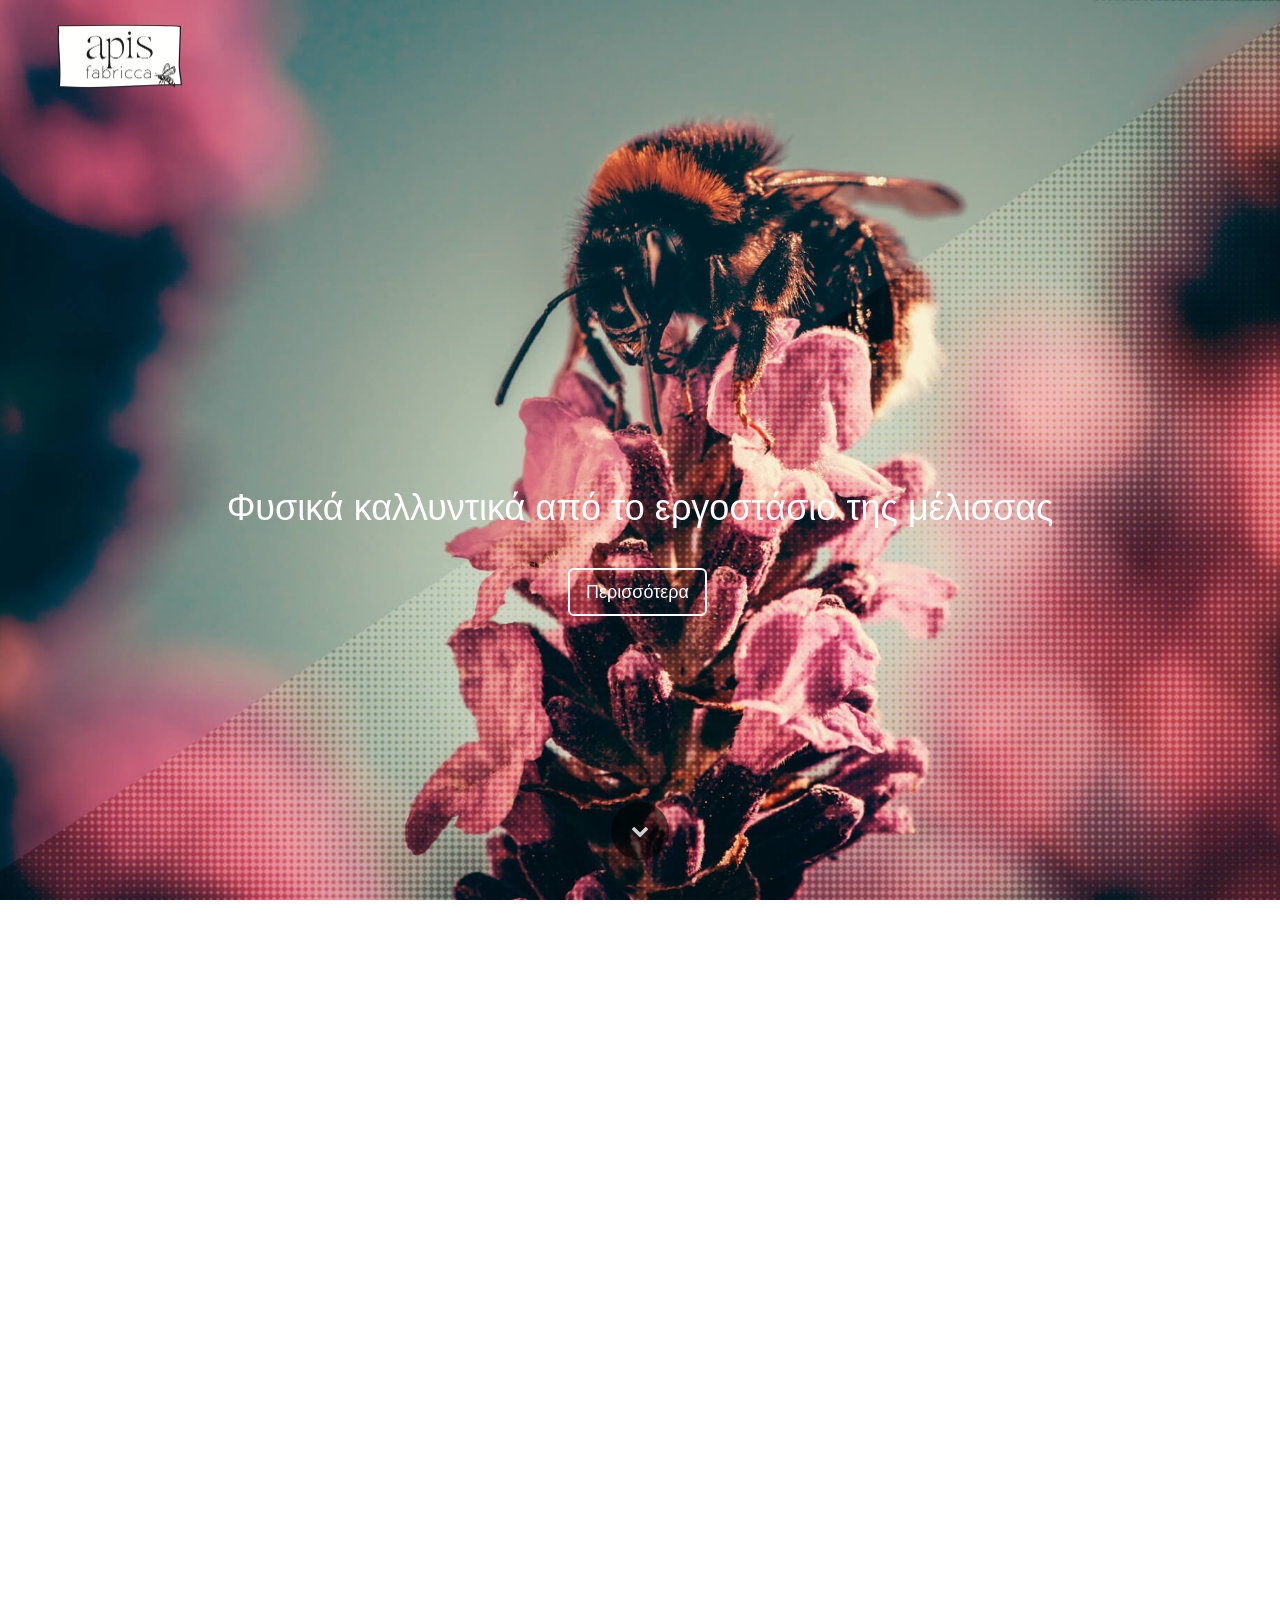
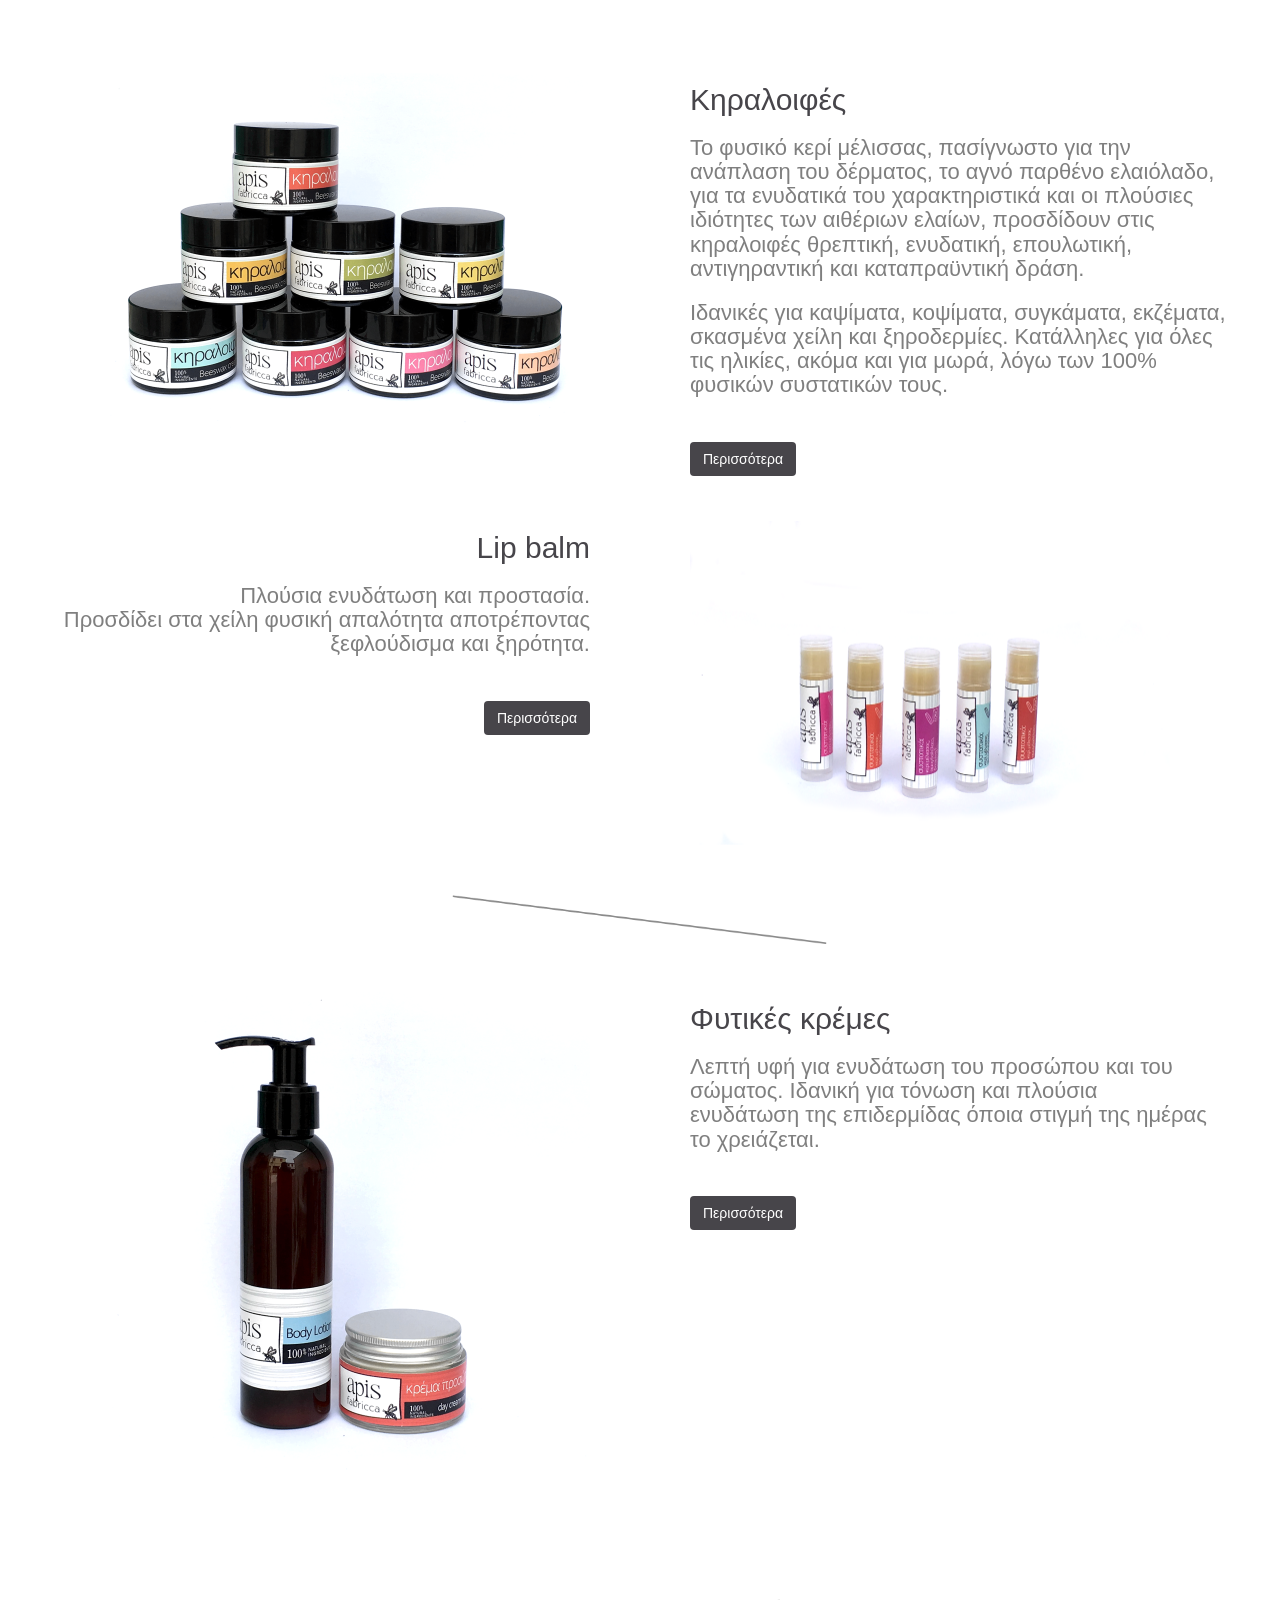
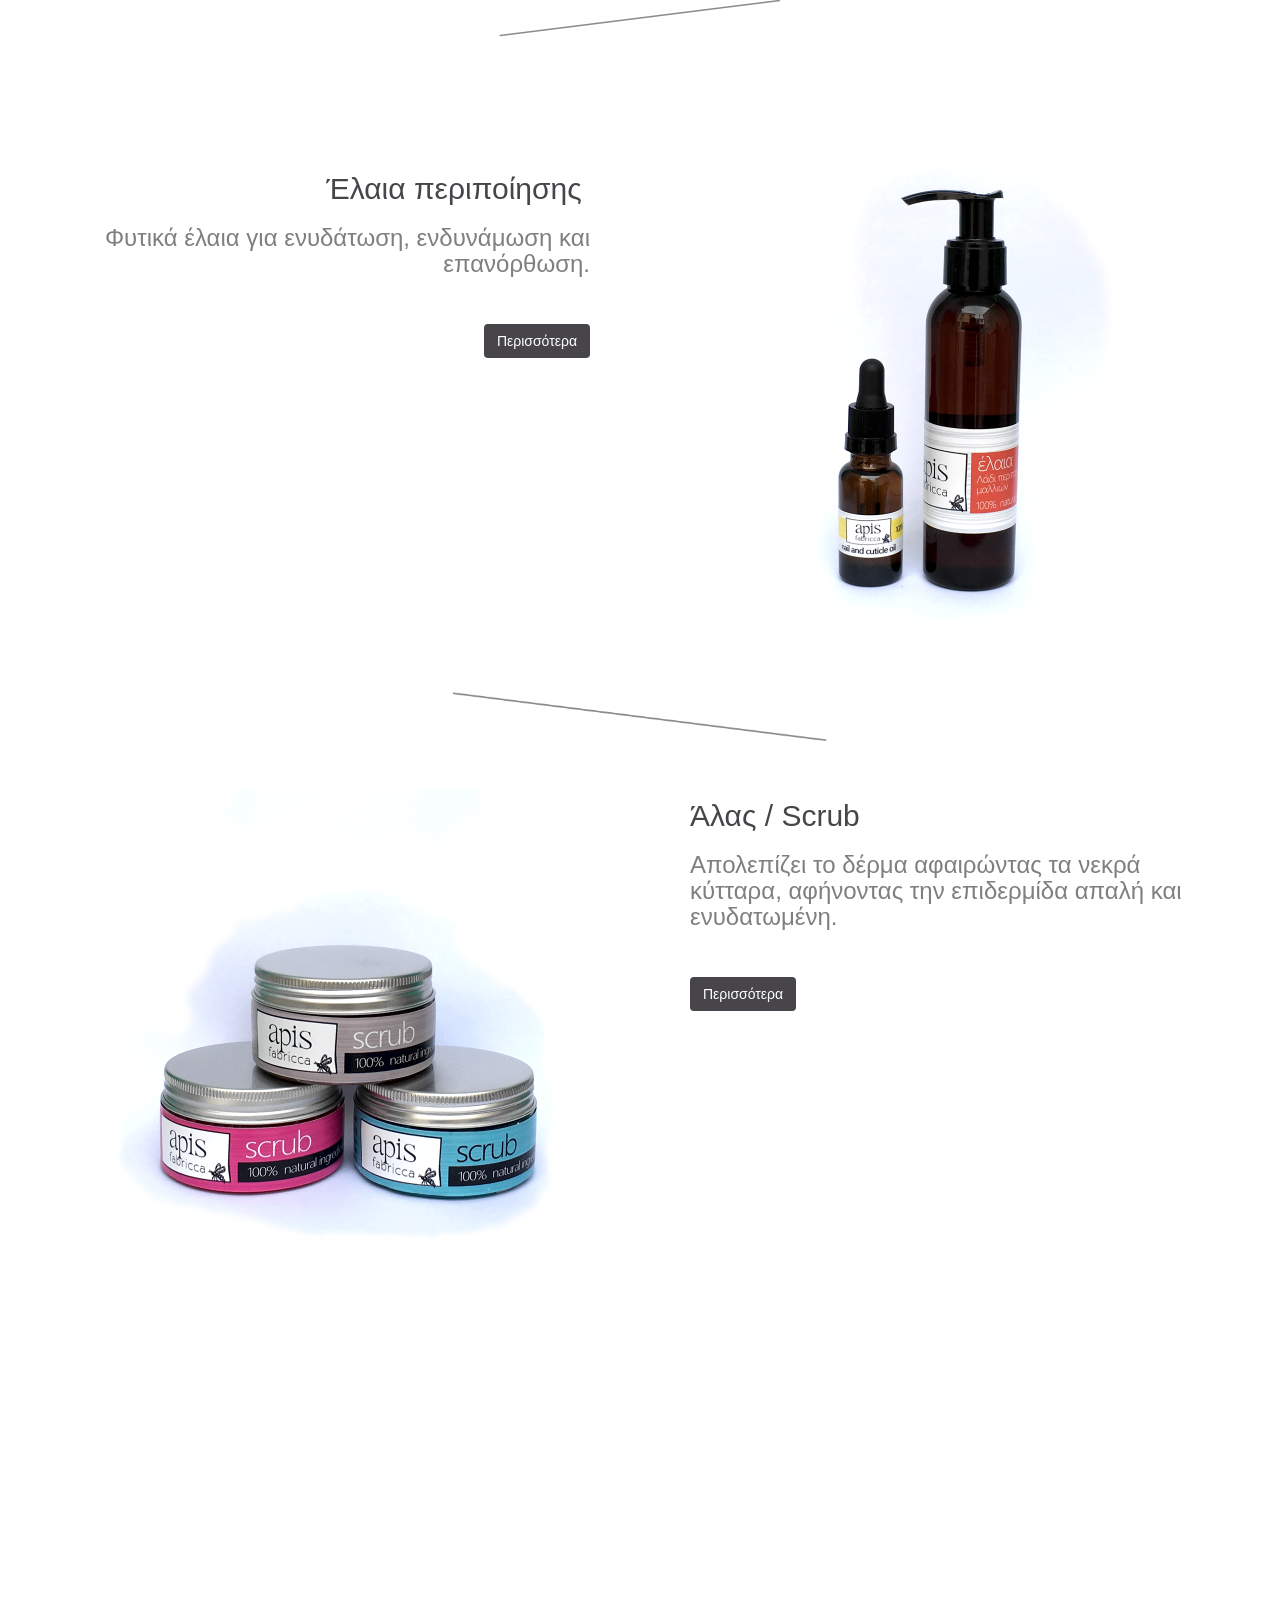
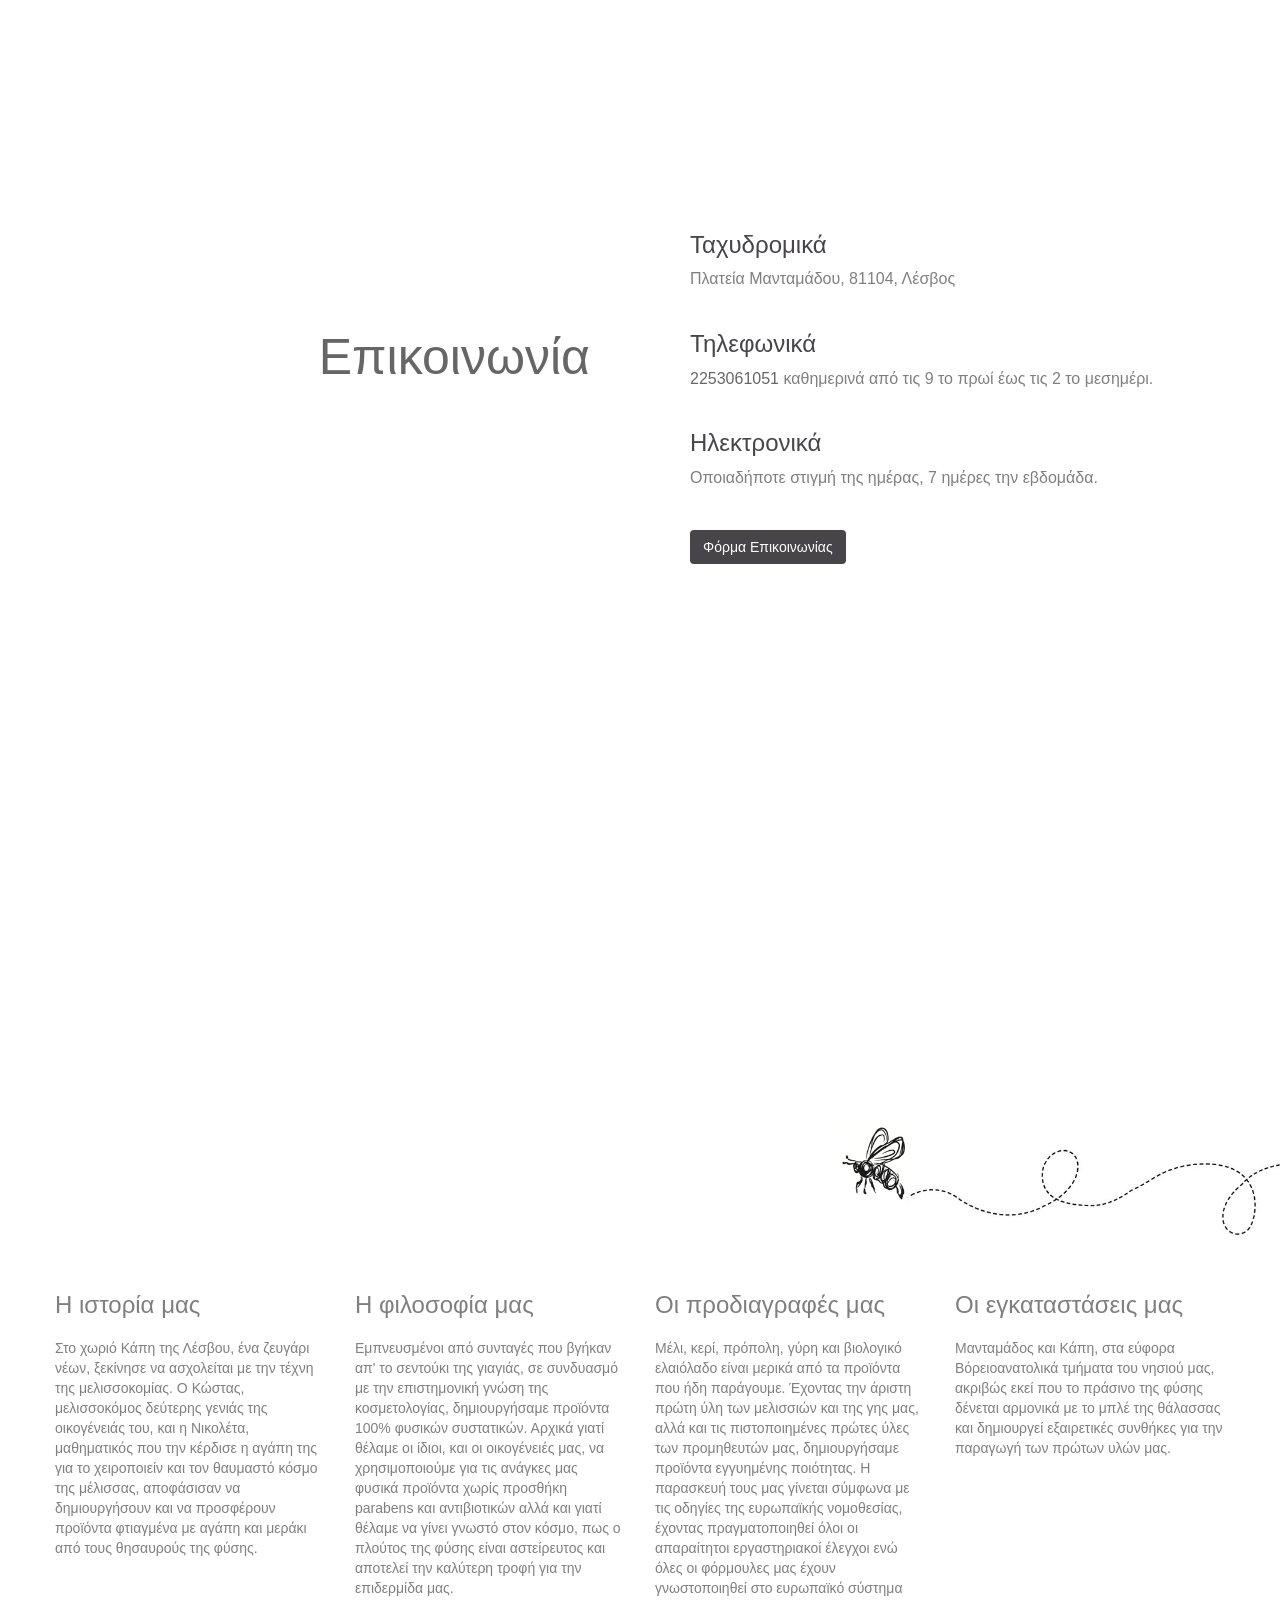
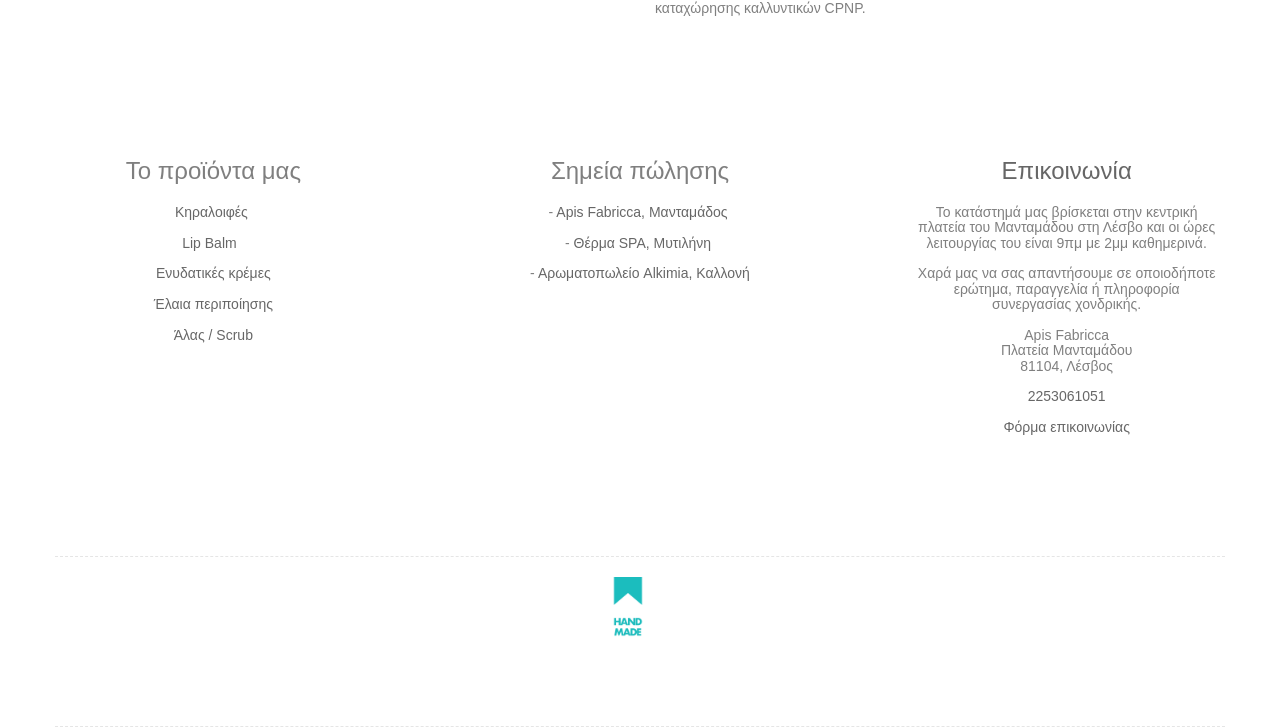
==== commit 547410c9: "v2.2.2.1" ====
--- a/index.html
+++ b/index.html
@@ -1 +1 @@
-<!doctype html><html><head> <meta charset="utf-8"> <meta name="keywords" content="Apis Fabricca, Apis Fabrica, απις φαμπρικα, Το εργοστάσιο της μέλισσας, Κηραλοιφές, Κεραλοιφές, Ελληνικά χειροποίητα φυσικά καλλυντικά, Φυσικά Καλλυντικά, Φυτικά Καλλυντικά, Χειροποίητα Καλλυντικά, Λέσβος, Μανταμάδος, Κάπη, Λιπ μπαλμ, Lip balm, Φυτικές κρέμες, Ενυδατικές κρέμες, Body lotion, Έλαια Περιποίησης, Έλαια, Έλαια νυχιών, Έλαια μαλλιών, Άλατα, Scrub, 2253061051, Νικολέτα Ευαγγέλου, Κώστας Γιαννακού"> <meta name="description" content="Το εργοστάσιο της μέλισσας.Ελληνικά χειροποίητα φυσικά καλλυντικά φτιαγμένα με αγάπη και αγνές πρώτες ύλες από παραδοσιακές συνταγές της Λέσβου."> <meta name="viewport" content="width=device-width, initial-scale=1, user-scalable=0"> <link rel="shortcut icon" type="image/png" href="favicon.png"> <link rel="stylesheet" type="text/css" href="./css/bootstrap.min.css"><link rel="stylesheet" type="text/css" href="style.css"><link rel="stylesheet" href="./css/font-awesome.min.css"> <script src="./js/jquery-2.1.0.min.js"></script><script src="./js/bootstrap.min.js"></script><script src="./js/blocs.min.js"></script> <title>Αρχική - Apis Fabricca</title> <!-- Google Analytics --> <script>  (function(i,s,o,g,r,a,m){i['GoogleAnalyticsObject']=r;i[r]=i[r]||function(){  (i[r].q=i[r].q||[]).push(arguments)},i[r].l=1*new Date();a=s.createElement(o),  m=s.getElementsByTagName(o)[0];a.async=1;a.src=g;m.parentNode.insertBefore(a,m)  })(window,document,'script','https://www.google-analytics.com/analytics.js','ga');  ga('create', 'UA-100003004-1', 'auto');  ga('send', 'pageview');</script><!-- Google Analytics END --> </head><body><!-- Main container --><div class="page-container"> <!-- bloc-0 --><div class="bloc bloc-fill-screen bg-welcome-hero-image1920-cmprssd b-parallax bgc-white l-bloc" id="bloc-0"><div class="container fill-bloc-top-edge"><nav class="navbar row"><div class="navbar-header"><a class="navbar-brand" href="index.html"><img src="img/apis-logo256.png" alt="apis fabricca logo" width="128" height="66" /></a><button id="nav-toggle" type="button" class="ui-navbar-toggle navbar-toggle" data-toggle="collapse" data-target=".navbar-1"><span class="sr-only">Toggle navigation</span><span class="icon-bar"></span><span class="icon-bar"></span><span class="icon-bar"></span></button></div><div class="collapse navbar-collapse navbar-1 special-dropdown-nav"></div></nav></div><div class="container"><div class="row"><div class="col-sm-12"><h1 class="text-center hero-bloc-text"><br></h1><h3 class="text-center mg-lg hero-bloc-text-sub  tc-white"><br> <br> <br>Φυσικά καλλυντικά από το εργοστάσιο της μέλισσας</h3><div class="text-center"><a class="btn-wire btn btn-lg hidden-sm hidden-xs wire-btn-white" onclick="scrollToTarget('#bloc-1')">Περισσότερα</a></div><div class="text-center"><a class="btn-wire btn btn-lg wire-btn-white hidden-lg hidden-md" onclick="scrollToTarget('#bloc-3')">Περισσότερα</a></div></div></div></div><div class="container fill-bloc-bottom-edge"><div class="row"><div class="col-sm-12"><a id="scroll-hero" class="blocs-hero-btn-dwn" href="#"><span class="fa fa-chevron-down"></span></a></div></div></div></div><!-- bloc-0 END --><!-- bloc-1 --><div class="bloc bg-welcome-hero-image1920ΒΚ-cmprssd b-parallax hidden-xs hidden-sm bgc-white l-bloc" id="bloc-1"><div class="container bloc-md"><div class="row row-no-gutters"><div class="col-sm-12"><img src="img/apis-logo-textonly.png" class="img-responsive" width="500" /><h3 class="mg-md  tc-white"><br>Το εργοστάσιο της μέλισσας.<br>Ελληνικά χειροποίητα&nbsp;φυσικά καλλυντικά <br>φτιαγμένα με αγάπη και αγνές πρώτες ύλες <br>από παραδοσιακές συνταγές&nbsp;της Λέσβου.</h3></div></div></div></div><!-- bloc-1 END --><!-- bloc-2 --><div class="bloc b-parallax full-width-bloc bgc-white bg-welcome-hero-image1920-cmprssd hidden-sm hidden-xs l-bloc" id="bloc-2"><div class="container"><div class="row"><div class="col-sm-12"><h1 class="hero-bloc-text  text-right hidden-sm hidden-xs tc-white">Τα προϊόντα μας &nbsp; &nbsp;</h1><img src="img/Products-arrow.png" class="img-responsive pull-right" width="200" /><img src="img/Section-UP1.png" class="img-responsive" /></div></div></div></div><!-- bloc-2 END --><!-- Bloc Group --><div class='bloc-group'><!-- bloc-3 --><div class="bloc bgc-white bloc-tile-2 l-bloc" id="bloc-3"><div class="container bloc-sm"><div class="row"><div class="col-sm-12"><img src="img/K-GRP-3-960px.png" class="img-responsive pull-right" width="480" /></div></div></div></div><!-- bloc-3 END --><!-- bloc-4 --><div class="bloc bloc-tile-2 bgc-white l-bloc" id="bloc-4"><div class="container bloc-sm"><div class="row"><div class="col-sm-12"><h2 class="mg-md  tc-outer-space">Κηραλοιφές</h2><h3 class="mg-md ">Το φυσικό κερί μέλισσας, πασίγνωστο για την ανάπλαση του δέρματος, το αγνό παρθένο ελαιόλαδο, για τα ενυδατικά του χαρακτηριστικά και οι πλούσιες ιδιότητες των αιθέριων ελαίων, προσδίδουν στις κεραλοιφές θρεπτική, ενυδατική, επουλωτική, αντιγηραντική και καταπραϋντική δράση. <br></h3><h3 class="mg-md ">Ιδανικές για καψίματα, κοψίματα, συγκάματα, εκζέματα, σκασμένα χείλη και ξηροδερμίες. Κατάλληλες για όλες τις ηλικίες, ακόμα και για μωρά, λόγω των 100% φυσικών συστατικών τους.&nbsp;<br><br></h3><a href="κηραλοιφες.html" class="btn btn-outer-space">Περισσότερα</a></div></div></div></div><!-- bloc-4 END --></div><!-- Bloc Group END --><!-- Bloc Group --><div class='bloc-group'><!-- bloc-5 --><div class="bloc bloc-tile-2 bgc-white l-bloc" id="bloc-5"><div class="container bloc-sm"><div class="row"><div class="col-sm-12"><h2 class="mg-md  text-right tc-outer-space">Lip balm</h2><h3 class="mg-md  text-right">Πλούσια ενυδάτωση και προστασία. <br>Προσδίδει στα χείλη φυσική απαλότητα αποτρέποντας ξεφλούδισμα και ξηρότητα.<br><br></h3><a href="lipbalm.html" class="btn pull-right btn-outer-space">Περισσότερα</a></div></div></div></div><!-- bloc-5 END --><!-- bloc-6 --><div class="bloc bgc-white bloc-tile-2 l-bloc" id="bloc-6"><div class="container bloc-sm"><div class="row"><div class="col-sm-12"><img src="img/LB-GRP-1-960px.png" class="img-responsive" width="480" /></div></div></div></div><!-- bloc-6 END --></div><!-- Bloc Group END --><!-- bloc-7 --><div class="bloc bgc-white l-bloc" id="bloc-7"><div class="container bloc-sm"><div class="row"><div class="col-sm-12"><img src="img/APIS-HR-LINE-LU-RD.png" class="img-responsive center-block" width="640" /></div></div></div></div><!-- bloc-7 END --><!-- Bloc Group --><div class='bloc-group'><!-- bloc-8 --><div class="bloc bgc-white bloc-tile-2 l-bloc" id="bloc-8"><div class="container bloc-sm"><div class="row"><div class="col-sm-12"><img src="img/CRM-GRP-1-960px.png" class="img-responsive pull-right" width="480" /></div></div></div></div><!-- bloc-8 END --><!-- bloc-9 --><div class="bloc bloc-tile-2 bgc-white l-bloc" id="bloc-9"><div class="container bloc-sm"><div class="row"><div class="col-sm-12"><h2 class="mg-md  tc-outer-space">Φυτικές κρέμες</h2><h3 class="mg-md ">Λεπτή υφή για ενυδάτωση του προσώπου και του σώματος. Ιδανική για τόνωση και πλούσια ενυδάτωση&nbsp;της επιδερμίδας όποια στιγμή της ημέρας το χρειάζεται.&nbsp;<br><br></h3><a href="ενυδατικες.html" class="btn btn-outer-space">Περισσότερα</a></div></div></div></div><!-- bloc-9 END --></div><!-- Bloc Group END --><!-- bloc-10 --><div class="bloc bgc-white l-bloc" id="bloc-10"><div class="container bloc-lg"><div class="row"><div class="col-sm-12"><img src="img/APIS-HR-LINE-LD-RU.png" class="img-responsive center-block" width="480" /></div></div></div></div><!-- bloc-10 END --><!-- Bloc Group --><div class='bloc-group'><!-- bloc-11 --><div class="bloc bloc-tile-2 bgc-white l-bloc" id="bloc-11"><div class="container bloc-sm"><div class="row"><div class="col-sm-12"><h2 class="mg-md  text-right tc-outer-space">Έλαια περιποίησης&nbsp;</h2><h3 class="mg-md  text-right">Φυτικά έλαια&nbsp;για ενυδάτωση, ενδυνάμωση και επανόρθωση.<br><br></h3><a href="ελαια.html" class="btn pull-right btn-outer-space">Περισσότερα</a></div></div></div></div><!-- bloc-11 END --><!-- bloc-12 --><div class="bloc bgc-white bloc-tile-2 l-bloc" id="bloc-12"><div class="container bloc-sm"><div class="row"><div class="col-sm-12"><img src="img/OIL-GRP-1-960px.png" class="img-responsive" width="480" /></div></div></div></div><!-- bloc-12 END --></div><!-- Bloc Group END --><!-- bloc-13 --><div class="bloc bgc-white l-bloc" id="bloc-13"><div class="container bloc-sm"><div class="row"><div class="col-sm-12"><img src="img/APIS-HR-LINE-LU-RD.png" class="img-responsive center-block" width="640" /></div></div></div></div><!-- bloc-13 END --><!-- Bloc Group --><div class='bloc-group'><!-- bloc-14 --><div class="bloc bloc-tile-2 bgc-white l-bloc" id="bloc-14"><div class="container bloc-sm"><div class="row"><div class="col-sm-12"><img src="img/SCR-GRP-1-960px.png" class="img-responsive pull-right" width="480" /></div></div></div></div><!-- bloc-14 END --><!-- bloc-15 --><div class="bloc bgc-white bloc-tile-2 l-bloc" id="bloc-15"><div class="container bloc-sm"><div class="row"><div class="col-sm-12"><h2 class="mg-md  tc-outer-space">Άλας / Scrub</h2><h3 class="mg-md ">Απολεπίζει το δέρμα αφαιρώντας τα νεκρά κύτταρα, αφήνοντας την επιδερμίδα απαλή και ενυδατωμένη. <br><br></h3><a href="scrub.html" class="btn btn-outer-space">Περισσότερα</a></div></div></div></div><!-- bloc-15 END --></div><!-- Bloc Group END --><!-- bloc-16 --><div class="bloc bg-APIS-CONTACT-MAP-1920 b-parallax hidden-xs hidden-sm bgc-white full-width-bloc l-bloc" id="bloc-16"><div class="container"><div class="row"><div class="col-sm-12"><img src="img/Section-UP2-2.png" class="img-responsive" /><img src="img/Section-DOWN2-2.png" class="img-responsive" /></div></div></div></div><!-- bloc-16 END --><!-- Bloc Group --><div class='bloc-group'><!-- bloc-17 --><div class="bloc bgc-white bloc-tile-2 l-bloc" id="bloc-17"><div class="container"><div class="row"><div class="col-sm-12"><h2 class="bloc-group-text-vc  mg-clear text-right tc-outer-space"><a href="επικοινωνια.html">Επικοινωνία</a><br></h2></div></div></div></div><!-- bloc-17 END --><!-- bloc-18 --><div class="bloc bgc-white bloc-tile-2 l-bloc" id="bloc-18"><div class="container"><div class="row"><div class="col-sm-12"><div class="row"><div class="col-sm-12"><h3 class="mg-sm  tc-outer-space">Ταχυδρομικά</h3><p class="mg-lg ">Πλατεία Μανταμάδου, 81104, Λέσβος</p><h3 class="mg-sm  tc-outer-space">Τηλεφωνικά</h3><p class="mg-lg "><a href="tel:2253061051">2253061051</a>&nbsp;καθημερινά από τις 9 το πρωί έως τις 2 το μεσημέρι.</p><h3 class="mg-sm  text-left tc-outer-space">Ηλεκτρονικά</h3><p class="mg-lg  text-left">Οποιαδήποτε στιγμή της ημέρας, 7 ημέρες την εβδομάδα.<br></p><a href="επικοινωνια.html" class="btn btn-outer-space">Φόρμα Επικοινωνίας<br></a></div></div></div></div></div></div><!-- bloc-18 END --></div><!-- Bloc Group END --><!-- ScrollToTop Button --><a class="bloc-button btn btn-d scrollToTop" onclick="scrollToTarget('1')"><span class="fa fa-chevron-up"></span></a><!-- ScrollToTop Button END--><!-- Footer - bloc-49 --><div class="bloc hidden-xs hidden-sm full-width-bloc bg-welcome-hero-image1920-cmprssd b-parallax bgc-white l-bloc" id="bloc-49"><div class="container"><div class="row"><div class="col-sm-12"><img src="img/Section-UP2.png" class="img-responsive" /><img src="img/Section-DOWN2.png" class="img-responsive" /></div></div></div></div><!-- Footer - bloc-49 END --><!-- Footer - bloc-50 --><div class="bloc full-width-bloc bgc-white l-bloc" id="bloc-50"><div class="container bloc-sm"><div class="row row-no-gutters"><div class="col-sm-12"><img src="img/AP-FlyingBee-section.png" class="pull-right" height="120" /></div></div></div></div><!-- Footer - bloc-50 END --><!-- Footer - bloc-51 --><div class="bloc bgc-white l-bloc" id="bloc-51"><div class="container bloc-sm"><div class="row"><div class="col-sm-3"><h3 class="mg-md ">Η ιστορία μας</h3><p>Στο χωριό Κάπη της Λέσβου, ένα ζευγάρι νέων, ξεκίνησε να ασχολείται με την τέχνη της μελισσοκομίας. Ο Κώστας, μελισσοκόμος δεύτερης γενιάς της οικογένειάς του, και η Νικολέτα, μαθηματικός που την κέρδισε η αγάπη της για το χειροποιείν και τον θαυμαστό κόσμο της μέλισσας, αποφάσισαν να δημιουργήσουν και να προσφέρουν προϊόντα φτιαγμένα με αγάπη και μεράκι από τους θησαυρούς της φύσης.</p></div><div class="col-sm-3"><h3 class="mg-md ">Η φιλοσοφία μας</h3><p>Εμπνευσμένοι από συνταγές που βγήκαν απ' το σεντούκι της γιαγιάς, σε συνδυασμό με την επιστημονική γνώση της κοσμετολογίας, δημιουργήσαμε προϊόντα 100% φυσικών συστατικών. Αρχικά γιατί θέλαμε οι ίδιοι, και οι οικογένειές μας, να χρησιμοποιούμε για τις ανάγκες μας φυσικά προϊόντα χωρίς προσθήκη parabens και αντιβιοτικών αλλά και γιατί θέλαμε να γίνει γνωστό στον κόσμο, πως ο πλούτος της φύσης είναι αστείρευτος και αποτελεί την καλύτερη τροφή για την επιδερμίδα μας.</p></div><div class="col-sm-3"><h3 class="mg-md ">Οι προδιαγραφές μας</h3><p>Μέλι, κερί, πρόπολη, γύρη και βιολογικό ελαιόλαδο είναι μερικά από τα προϊόντα που ήδη παράγουμε. Έχοντας την άριστη πρώτη ύλη των μελισσιών και της γης μας, αλλά και τις πιστοποιημένες πρώτες ύλες των προμηθευτών μας, δημιουργήσαμε προϊόντα εγγυημένης ποιότητας.&nbsp;Η παρασκευή τους μας γίνεται σύμφωνα με τις οδηγίες της ευρωπαϊκής νομοθεσίας, έχοντας πραγματοποιηθεί όλοι οι απαραίτητοι εργαστηριακοί έλεγχοι ενώ όλες οι φόρμουλες μας έχουν γνωστοποιηθεί στο ευρωπαϊκό σύστημα καταχώρησης καλλυντικών CPNP.<br></p></div><div class="col-sm-3"><h3 class="mg-md ">Οι εγκαταστάσεις μας</h3><p>Μανταμάδος και Κάπη, στα εύφορα Βόρειοανατολικά τμήματα του νησιού μας, ακριβώς εκεί που το πράσινο της φύσης δένεται αρμονικά με το μπλέ της θάλασσας και δημιουργεί εξαιρετικές συνθήκες για την παραγωγή των πρώτων υλών μας. <br></p></div></div></div></div><!-- Footer - bloc-51 END --><!-- Bloc Group --><div class='bloc-group'><!-- Footer - bloc-52 --><div class="bloc bloc-tile-3 bgc-white l-bloc" id="bloc-52"><div class="container bloc-lg"><div class="row"><div class="col-sm-12"><h3 class="mg-md  text-center">Το προϊόντα μας</h3><h5 class="mg-md  text-center text-w-md"><a href="κηραλοιφες.html">Κηραλοιφές</a>&nbsp;<br> <br><a href="lipbalm.html">Lip Balm &nbsp; <br></a><br> <a href="ενυδατικες.html">Ενυδατικές κρέμες <br></a><br> <a href="ελαια.html">Έλαια περιποίησης <br></a><br><a href="scrub.html">Άλας / Scrub</a><br></h5></div></div></div></div><!-- Footer - bloc-52 END --><!-- Footer - bloc-53 --><div class="bloc bloc-tile-3 bgc-white l-bloc" id="bloc-53"><div class="container bloc-lg"><div class="row"><div class="col-sm-12"><h3 class="mg-md  text-center">Σημεία πώλησης</h3><h5 class="mg-md  text-center text-w-md">-&nbsp;<a href="http://www.apisfabricca.gr/">Apis Fabricca, Μανταμάδος</a>&nbsp;<br> <br>-&nbsp;<a href="http://thermaspalesvos.com">Θέρμα SPA, Μυτιλήνη</a>&nbsp; <br><br>-&nbsp;<a href="https://www.facebook.com/alkimia.arwmatopwleio/">Αρωματοπωλείο Alkimia, Καλλονή</a></h5></div></div></div></div><!-- Footer - bloc-53 END --><!-- Footer - bloc-54 --><div class="bloc bloc-tile-3 bgc-white l-bloc" id="bloc-54"><div class="container bloc-lg"><div class="row"><div class="col-sm-12"><h3 class="mg-md  text-center"><a href="επικοινωνια.html">Επικοινωνία</a><br></h3><h5 class="mg-md  text-center text-w-md">Το κατάστημά μας βρίσκεται στην κεντρική πλατεία του Μανταμάδου στη Λέσβο και οι ώρες λειτουργίας του είναι 9πμ με 2μμ καθημερινά. <br> <br>Χαρά μας να σας απαντήσουμε σε οποιοδήποτε ερώτημα, παραγγελία ή πληροφορία συνεργασίας χονδρικής.<br> <br>Apis Fabricca <br>Πλατεία Μανταμάδου<br>81104, Λέσβος <br> <br><a href="tel:2253061051">2253061051 <br></a> <br><a href="επικοινωνια.html">Φόρμα επικοινωνίας</a><br></h5></div></div></div></div><!-- Footer - bloc-54 END --></div><!-- Bloc Group END --><!-- Footer - bloc-55 --><div class="bloc bgc-white build-with-blocs-bloc d-bloc" id="bloc-55"><div class="container bloc-sm b-divider-dashed"><div class="row bgc-white"><div class="col-sm-12 text-center"><a href="https://www.madamadi.gr/" target="_blank"><img src="img/FOOTER-MADEWITHLOVE.png" class="center-block mg-sm" height="60" /></a><h6 class="mg-md  tc-tiffany-blue text-center"><br></h6><p class="text-center"><br></p></div></div></div></div><!-- Footer - bloc-55 END --></div><!-- Main container END --> </body></html>+<!doctype html><html><head> <meta charset="utf-8"> <meta name="keywords" content="Apis Fabricca, Apis Fabrica, απις φαμπρικα, Το εργοστάσιο της μέλισσας, Κηραλοιφές, Κεραλοιφές, Ελληνικά χειροποίητα φυσικά καλλυντικά, Φυσικά Καλλυντικά, Φυτικά Καλλυντικά, Χειροποίητα Καλλυντικά, Λέσβος, Μανταμάδος, Κάπη, Λιπ μπαλμ, Lip balm, Φυτικές κρέμες, Ενυδατικές κρέμες, Body lotion, Έλαια Περιποίησης, Έλαια, Έλαια νυχιών, Έλαια μαλλιών, Άλατα, Scrub, 2253061051, Νικολέτα Ευαγγέλου, Κώστας Γιαννακού"> <meta name="description" content="Το εργοστάσιο της μέλισσας.Ελληνικά χειροποίητα φυσικά καλλυντικά φτιαγμένα με αγάπη και αγνές πρώτες ύλες από παραδοσιακές συνταγές της Λέσβου."> <meta name="viewport" content="width=device-width, initial-scale=1, user-scalable=0"> <link rel="shortcut icon" type="image/png" href="favicon.png"> <link rel="stylesheet" type="text/css" href="./css/bootstrap.min.css"><link rel="stylesheet" type="text/css" href="style.css"><link rel="stylesheet" href="./css/font-awesome.min.css"> <script src="./js/jquery-2.1.0.min.js"></script><script src="./js/bootstrap.min.js"></script><script src="./js/blocs.min.js"></script> <title>Αρχική - Apis Fabricca</title> <!-- Google Analytics --> <script>  (function(i,s,o,g,r,a,m){i['GoogleAnalyticsObject']=r;i[r]=i[r]||function(){  (i[r].q=i[r].q||[]).push(arguments)},i[r].l=1*new Date();a=s.createElement(o),  m=s.getElementsByTagName(o)[0];a.async=1;a.src=g;m.parentNode.insertBefore(a,m)  })(window,document,'script','https://www.google-analytics.com/analytics.js','ga');  ga('create', 'UA-100003004-1', 'auto');  ga('send', 'pageview');</script><!-- Google Analytics END --> </head><body><!-- Main container --><div class="page-container"> <!-- bloc-0 --><div class="bloc bloc-fill-screen bg-welcome-hero-image1920-cmprssd b-parallax bgc-white l-bloc" id="bloc-0"><div class="container fill-bloc-top-edge"><nav class="navbar row"><div class="navbar-header"><a class="navbar-brand" href="index.html"><img src="img/apis-logo256.png" alt="apis fabricca logo" width="128" height="66" /></a><button id="nav-toggle" type="button" class="ui-navbar-toggle navbar-toggle" data-toggle="collapse" data-target=".navbar-1"><span class="sr-only">Toggle navigation</span><span class="icon-bar"></span><span class="icon-bar"></span><span class="icon-bar"></span></button></div><div class="collapse navbar-collapse navbar-1 special-dropdown-nav"></div></nav></div><div class="container"><div class="row"><div class="col-sm-12"><h1 class="text-center hero-bloc-text"><br></h1><h3 class="text-center mg-lg hero-bloc-text-sub  tc-white"><br> <br> <br>Φυσικά καλλυντικά από το εργοστάσιο της μέλισσας</h3><div class="text-center"><a class="btn-wire btn btn-lg hidden-sm hidden-xs wire-btn-white" onclick="scrollToTarget('#bloc-1')">Περισσότερα</a></div><div class="text-center"><a class="btn-wire btn btn-lg wire-btn-white hidden-lg hidden-md" onclick="scrollToTarget('#bloc-3')">Περισσότερα</a></div></div></div></div><div class="container fill-bloc-bottom-edge"><div class="row"><div class="col-sm-12"><a id="scroll-hero" class="blocs-hero-btn-dwn" href="#"><span class="fa fa-chevron-down"></span></a></div></div></div></div><!-- bloc-0 END --><!-- bloc-1 --><div class="bloc bg-welcome-hero-image1920ΒΚ-cmprssd b-parallax hidden-xs hidden-sm bgc-white l-bloc" id="bloc-1"><div class="container bloc-md"><div class="row row-no-gutters"><div class="col-sm-12"><img src="img/apis-logo-textonly.png" class="img-responsive" width="500" /><h3 class="mg-md  tc-white"><br>Το εργοστάσιο της μέλισσας.<br>Ελληνικά χειροποίητα&nbsp;φυσικά καλλυντικά <br>φτιαγμένα με αγάπη και αγνές πρώτες ύλες <br>από παραδοσιακές συνταγές&nbsp;της Λέσβου.</h3></div></div></div></div><!-- bloc-1 END --><!-- bloc-2 --><div class="bloc b-parallax full-width-bloc bgc-white bg-welcome-hero-image1920-cmprssd hidden-sm hidden-xs l-bloc" id="bloc-2"><div class="container"><div class="row"><div class="col-sm-12"><h1 class="hero-bloc-text  text-right hidden-sm hidden-xs tc-white">Τα προϊόντα μας &nbsp; &nbsp;</h1><img src="img/Products-arrow.png" class="img-responsive pull-right" width="200" /><img src="img/Section-UP1.png" class="img-responsive" /></div></div></div></div><!-- bloc-2 END --><!-- Bloc Group --><div class='bloc-group'><!-- bloc-3 --><div class="bloc bgc-white bloc-tile-2 l-bloc" id="bloc-3"><div class="container bloc-sm"><div class="row"><div class="col-sm-12"><img src="img/K-GRP-3-960px.png" class="img-responsive pull-right" width="480" /></div></div></div></div><!-- bloc-3 END --><!-- bloc-4 --><div class="bloc bloc-tile-2 bgc-white l-bloc" id="bloc-4"><div class="container bloc-sm"><div class="row"><div class="col-sm-12"><h2 class="mg-md  tc-outer-space">Κηραλοιφές</h2><h3 class="mg-md  ">Το φυσικό κερί μέλισσας, πασίγνωστο για την ανάπλαση του δέρματος, το αγνό παρθένο ελαιόλαδο, για τα ενυδατικά του χαρακτηριστικά και οι πλούσιες ιδιότητες των αιθέριων ελαίων, προσδίδουν στις κηραλοιφές θρεπτική, ενυδατική, επουλωτική, αντιγηραντική και καταπραϋντική δράση. <br></h3><h3 class="mg-md ">Ιδανικές για καψίματα, κοψίματα, συγκάματα, εκζέματα, σκασμένα χείλη και ξηροδερμίες. Κατάλληλες για όλες τις ηλικίες, ακόμα και για μωρά, λόγω των 100% φυσικών συστατικών τους.&nbsp;<br><br></h3><a href="κηραλοιφες.html" class="btn btn-outer-space">Περισσότερα</a></div></div></div></div><!-- bloc-4 END --></div><!-- Bloc Group END --><!-- Bloc Group --><div class='bloc-group'><!-- bloc-5 --><div class="bloc bloc-tile-2 bgc-white l-bloc" id="bloc-5"><div class="container bloc-sm"><div class="row"><div class="col-sm-12"><h2 class="mg-md  text-right tc-outer-space">Lip balm</h2><h3 class="mg-md  text-right">Πλούσια ενυδάτωση και προστασία. <br>Προσδίδει στα χείλη φυσική απαλότητα αποτρέποντας ξεφλούδισμα και ξηρότητα.<br><br></h3><a href="lipbalm.html" class="btn pull-right btn-outer-space">Περισσότερα</a></div></div></div></div><!-- bloc-5 END --><!-- bloc-6 --><div class="bloc bgc-white bloc-tile-2 l-bloc" id="bloc-6"><div class="container bloc-sm"><div class="row"><div class="col-sm-12"><img src="img/LB-GRP-1-960px.png" class="img-responsive" width="480" /></div></div></div></div><!-- bloc-6 END --></div><!-- Bloc Group END --><!-- bloc-7 --><div class="bloc bgc-white l-bloc" id="bloc-7"><div class="container bloc-sm"><div class="row"><div class="col-sm-12"><img src="img/APIS-HR-LINE-LU-RD.png" class="img-responsive center-block" width="640" /></div></div></div></div><!-- bloc-7 END --><!-- Bloc Group --><div class='bloc-group'><!-- bloc-8 --><div class="bloc bgc-white bloc-tile-2 l-bloc" id="bloc-8"><div class="container bloc-sm"><div class="row"><div class="col-sm-12"><img src="img/CRM-GRP-1-960px.png" class="img-responsive pull-right" width="480" /></div></div></div></div><!-- bloc-8 END --><!-- bloc-9 --><div class="bloc bloc-tile-2 bgc-white l-bloc" id="bloc-9"><div class="container bloc-sm"><div class="row"><div class="col-sm-12"><h2 class="mg-md  tc-outer-space">Φυτικές κρέμες</h2><h3 class="mg-md ">Λεπτή υφή για ενυδάτωση του προσώπου και του σώματος. Ιδανική για τόνωση και πλούσια ενυδάτωση&nbsp;της επιδερμίδας όποια στιγμή της ημέρας το χρειάζεται.&nbsp;<br><br></h3><a href="ενυδατικες.html" class="btn btn-outer-space">Περισσότερα</a></div></div></div></div><!-- bloc-9 END --></div><!-- Bloc Group END --><!-- bloc-10 --><div class="bloc bgc-white l-bloc" id="bloc-10"><div class="container bloc-lg"><div class="row"><div class="col-sm-12"><img src="img/APIS-HR-LINE-LD-RU.png" class="img-responsive center-block" width="480" /></div></div></div></div><!-- bloc-10 END --><!-- Bloc Group --><div class='bloc-group'><!-- bloc-11 --><div class="bloc bloc-tile-2 bgc-white l-bloc" id="bloc-11"><div class="container bloc-sm"><div class="row"><div class="col-sm-12"><h2 class="mg-md  text-right tc-outer-space">Έλαια περιποίησης&nbsp;</h2><h3 class="mg-md  text-right">Φυτικά έλαια&nbsp;για ενυδάτωση, ενδυνάμωση και επανόρθωση.<br><br></h3><a href="ελαια.html" class="btn pull-right btn-outer-space">Περισσότερα</a></div></div></div></div><!-- bloc-11 END --><!-- bloc-12 --><div class="bloc bgc-white bloc-tile-2 l-bloc" id="bloc-12"><div class="container bloc-sm"><div class="row"><div class="col-sm-12"><img src="img/OIL-GRP-1-960px.png" class="img-responsive" width="480" /></div></div></div></div><!-- bloc-12 END --></div><!-- Bloc Group END --><!-- bloc-13 --><div class="bloc bgc-white l-bloc" id="bloc-13"><div class="container bloc-sm"><div class="row"><div class="col-sm-12"><img src="img/APIS-HR-LINE-LU-RD.png" class="img-responsive center-block" width="640" /></div></div></div></div><!-- bloc-13 END --><!-- Bloc Group --><div class='bloc-group'><!-- bloc-14 --><div class="bloc bloc-tile-2 bgc-white l-bloc" id="bloc-14"><div class="container bloc-sm"><div class="row"><div class="col-sm-12"><img src="img/SCR-GRP-1-960px.png" class="img-responsive pull-right" width="480" /></div></div></div></div><!-- bloc-14 END --><!-- bloc-15 --><div class="bloc bgc-white bloc-tile-2 l-bloc" id="bloc-15"><div class="container bloc-sm"><div class="row"><div class="col-sm-12"><h2 class="mg-md  tc-outer-space">Άλας / Scrub</h2><h3 class="mg-md ">Απολεπίζει το δέρμα αφαιρώντας τα νεκρά κύτταρα, αφήνοντας την επιδερμίδα απαλή και ενυδατωμένη. <br><br></h3><a href="scrub.html" class="btn btn-outer-space">Περισσότερα</a></div></div></div></div><!-- bloc-15 END --></div><!-- Bloc Group END --><!-- bloc-16 --><div class="bloc bg-APIS-CONTACT-MAP-1920 b-parallax hidden-xs hidden-sm bgc-white full-width-bloc l-bloc" id="bloc-16"><div class="container"><div class="row"><div class="col-sm-12"><img src="img/Section-UP2-2.png" class="img-responsive" /><img src="img/Section-DOWN2-2.png" class="img-responsive" /></div></div></div></div><!-- bloc-16 END --><!-- Bloc Group --><div class='bloc-group'><!-- bloc-17 --><div class="bloc bgc-white bloc-tile-2 l-bloc" id="bloc-17"><div class="container"><div class="row"><div class="col-sm-12"><h2 class="bloc-group-text-vc  mg-clear text-right tc-outer-space"><a href="επικοινωνια.html">Επικοινωνία</a><br></h2></div></div></div></div><!-- bloc-17 END --><!-- bloc-18 --><div class="bloc bgc-white bloc-tile-2 l-bloc" id="bloc-18"><div class="container"><div class="row"><div class="col-sm-12"><div class="row"><div class="col-sm-12"><h3 class="mg-sm  tc-outer-space">Ταχυδρομικά</h3><p class="mg-lg ">Πλατεία Μανταμάδου, 81104, Λέσβος</p><h3 class="mg-sm  tc-outer-space">Τηλεφωνικά</h3><p class="mg-lg "><a href="tel:2253061051">2253061051</a>&nbsp;καθημερινά από τις 9 το πρωί έως τις 2 το μεσημέρι.</p><h3 class="mg-sm  text-left tc-outer-space">Ηλεκτρονικά</h3><p class="mg-lg  text-left">Οποιαδήποτε στιγμή της ημέρας, 7 ημέρες την εβδομάδα.<br></p><a href="επικοινωνια.html" class="btn btn-outer-space">Φόρμα Επικοινωνίας<br></a></div></div></div></div></div></div><!-- bloc-18 END --></div><!-- Bloc Group END --><!-- ScrollToTop Button --><a class="bloc-button btn btn-d scrollToTop" onclick="scrollToTarget('1')"><span class="fa fa-chevron-up"></span></a><!-- ScrollToTop Button END--><!-- Footer - bloc-49 --><div class="bloc hidden-xs hidden-sm full-width-bloc bg-welcome-hero-image1920-cmprssd b-parallax bgc-white l-bloc" id="bloc-49"><div class="container"><div class="row"><div class="col-sm-12"><img src="img/Section-UP2.png" class="img-responsive" /><img src="img/Section-DOWN2.png" class="img-responsive" /></div></div></div></div><!-- Footer - bloc-49 END --><!-- Footer - bloc-50 --><div class="bloc full-width-bloc bgc-white l-bloc" id="bloc-50"><div class="container bloc-sm"><div class="row row-no-gutters"><div class="col-sm-12"><img src="img/AP-FlyingBee-section.png" class="pull-right" height="120" /></div></div></div></div><!-- Footer - bloc-50 END --><!-- Footer - bloc-51 --><div class="bloc bgc-white l-bloc" id="bloc-51"><div class="container bloc-sm"><div class="row"><div class="col-sm-3"><h3 class="mg-md ">Η ιστορία μας</h3><p>Στο χωριό Κάπη της Λέσβου, ένα ζευγάρι νέων, ξεκίνησε να ασχολείται με την τέχνη της μελισσοκομίας. Ο Κώστας, μελισσοκόμος δεύτερης γενιάς της οικογένειάς του, και η Νικολέτα, μαθηματικός που την κέρδισε η αγάπη της για το χειροποιείν και τον θαυμαστό κόσμο της μέλισσας, αποφάσισαν να δημιουργήσουν και να προσφέρουν προϊόντα φτιαγμένα με αγάπη και μεράκι από τους θησαυρούς της φύσης.</p></div><div class="col-sm-3"><h3 class="mg-md ">Η φιλοσοφία μας</h3><p>Εμπνευσμένοι από συνταγές που βγήκαν απ' το σεντούκι της γιαγιάς, σε συνδυασμό με την επιστημονική γνώση της κοσμετολογίας, δημιουργήσαμε προϊόντα 100% φυσικών συστατικών. Αρχικά γιατί θέλαμε οι ίδιοι, και οι οικογένειές μας, να χρησιμοποιούμε για τις ανάγκες μας φυσικά προϊόντα χωρίς προσθήκη parabens και αντιβιοτικών αλλά και γιατί θέλαμε να γίνει γνωστό στον κόσμο, πως ο πλούτος της φύσης είναι αστείρευτος και αποτελεί την καλύτερη τροφή για την επιδερμίδα μας.</p></div><div class="col-sm-3"><h3 class="mg-md ">Οι προδιαγραφές μας</h3><p>Μέλι, κερί, πρόπολη, γύρη και βιολογικό ελαιόλαδο είναι μερικά από τα προϊόντα που ήδη παράγουμε. Έχοντας την άριστη πρώτη ύλη των μελισσιών και της γης μας, αλλά και τις πιστοποιημένες πρώτες ύλες των προμηθευτών μας, δημιουργήσαμε προϊόντα εγγυημένης ποιότητας.&nbsp;Η παρασκευή τους μας γίνεται σύμφωνα με τις οδηγίες της ευρωπαϊκής νομοθεσίας, έχοντας πραγματοποιηθεί όλοι οι απαραίτητοι εργαστηριακοί έλεγχοι ενώ όλες οι φόρμουλες μας έχουν γνωστοποιηθεί στο ευρωπαϊκό σύστημα καταχώρησης καλλυντικών CPNP.<br></p></div><div class="col-sm-3"><h3 class="mg-md ">Οι εγκαταστάσεις μας</h3><p>Μανταμάδος και Κάπη, στα εύφορα Βόρειοανατολικά τμήματα του νησιού μας, ακριβώς εκεί που το πράσινο της φύσης δένεται αρμονικά με το μπλέ της θάλασσας και δημιουργεί εξαιρετικές συνθήκες για την παραγωγή των πρώτων υλών μας. <br></p></div></div></div></div><!-- Footer - bloc-51 END --><!-- Bloc Group --><div class='bloc-group'><!-- Footer - bloc-52 --><div class="bloc bloc-tile-3 bgc-white l-bloc" id="bloc-52"><div class="container bloc-lg"><div class="row"><div class="col-sm-12"><h3 class="mg-md  text-center">Το προϊόντα μας</h3><h5 class="mg-md  text-center text-w-md"><a href="κηραλοιφες.html">Κηραλοιφές</a>&nbsp;<br> <br><a href="lipbalm.html">Lip Balm &nbsp; <br></a><br> <a href="ενυδατικες.html">Ενυδατικές κρέμες <br></a><br> <a href="ελαια.html">Έλαια περιποίησης <br></a><br><a href="scrub.html">Άλας / Scrub</a><br></h5></div></div></div></div><!-- Footer - bloc-52 END --><!-- Footer - bloc-53 --><div class="bloc bloc-tile-3 bgc-white l-bloc" id="bloc-53"><div class="container bloc-lg"><div class="row"><div class="col-sm-12"><h3 class="mg-md  text-center">Σημεία πώλησης</h3><h5 class="mg-md  text-center text-w-md">-&nbsp;<a href="http://www.apisfabricca.gr/">Apis Fabricca, Μανταμάδος</a>&nbsp;<br> <br>-&nbsp;<a href="http://thermaspalesvos.com">Θέρμα SPA, Μυτιλήνη</a>&nbsp; <br><br>-&nbsp;<a href="https://www.facebook.com/alkimia.arwmatopwleio/">Αρωματοπωλείο Alkimia, Καλλονή</a></h5></div></div></div></div><!-- Footer - bloc-53 END --><!-- Footer - bloc-54 --><div class="bloc bloc-tile-3 bgc-white l-bloc" id="bloc-54"><div class="container bloc-lg"><div class="row"><div class="col-sm-12"><h3 class="mg-md  text-center"><a href="επικοινωνια.html">Επικοινωνία</a><br></h3><h5 class="mg-md  text-center text-w-md">Το κατάστημά μας βρίσκεται στην κεντρική πλατεία του Μανταμάδου στη Λέσβο και οι ώρες λειτουργίας του είναι 9πμ με 2μμ καθημερινά. <br> <br>Χαρά μας να σας απαντήσουμε σε οποιοδήποτε ερώτημα, παραγγελία ή πληροφορία συνεργασίας χονδρικής.<br> <br>Apis Fabricca <br>Πλατεία Μανταμάδου<br>81104, Λέσβος <br> <br><a href="tel:2253061051">2253061051 <br></a> <br><a href="επικοινωνια.html">Φόρμα επικοινωνίας</a><br></h5></div></div></div></div><!-- Footer - bloc-54 END --></div><!-- Bloc Group END --><!-- Footer - bloc-55 --><div class="bloc bgc-white build-with-blocs-bloc d-bloc" id="bloc-55"><div class="container bloc-sm b-divider-dashed"><div class="row bgc-white"><div class="col-sm-12 text-center"><a href="https://www.madamadi.gr/" target="_blank"><img src="img/FOOTER-MADEWITHLOVE.png" class="center-block mg-sm" height="60" /></a><h6 class="mg-md  tc-tiffany-blue text-center"><br></h6><p class="text-center"><br></p></div></div></div></div><!-- Footer - bloc-55 END --></div><!-- Main container END --> </body></html>
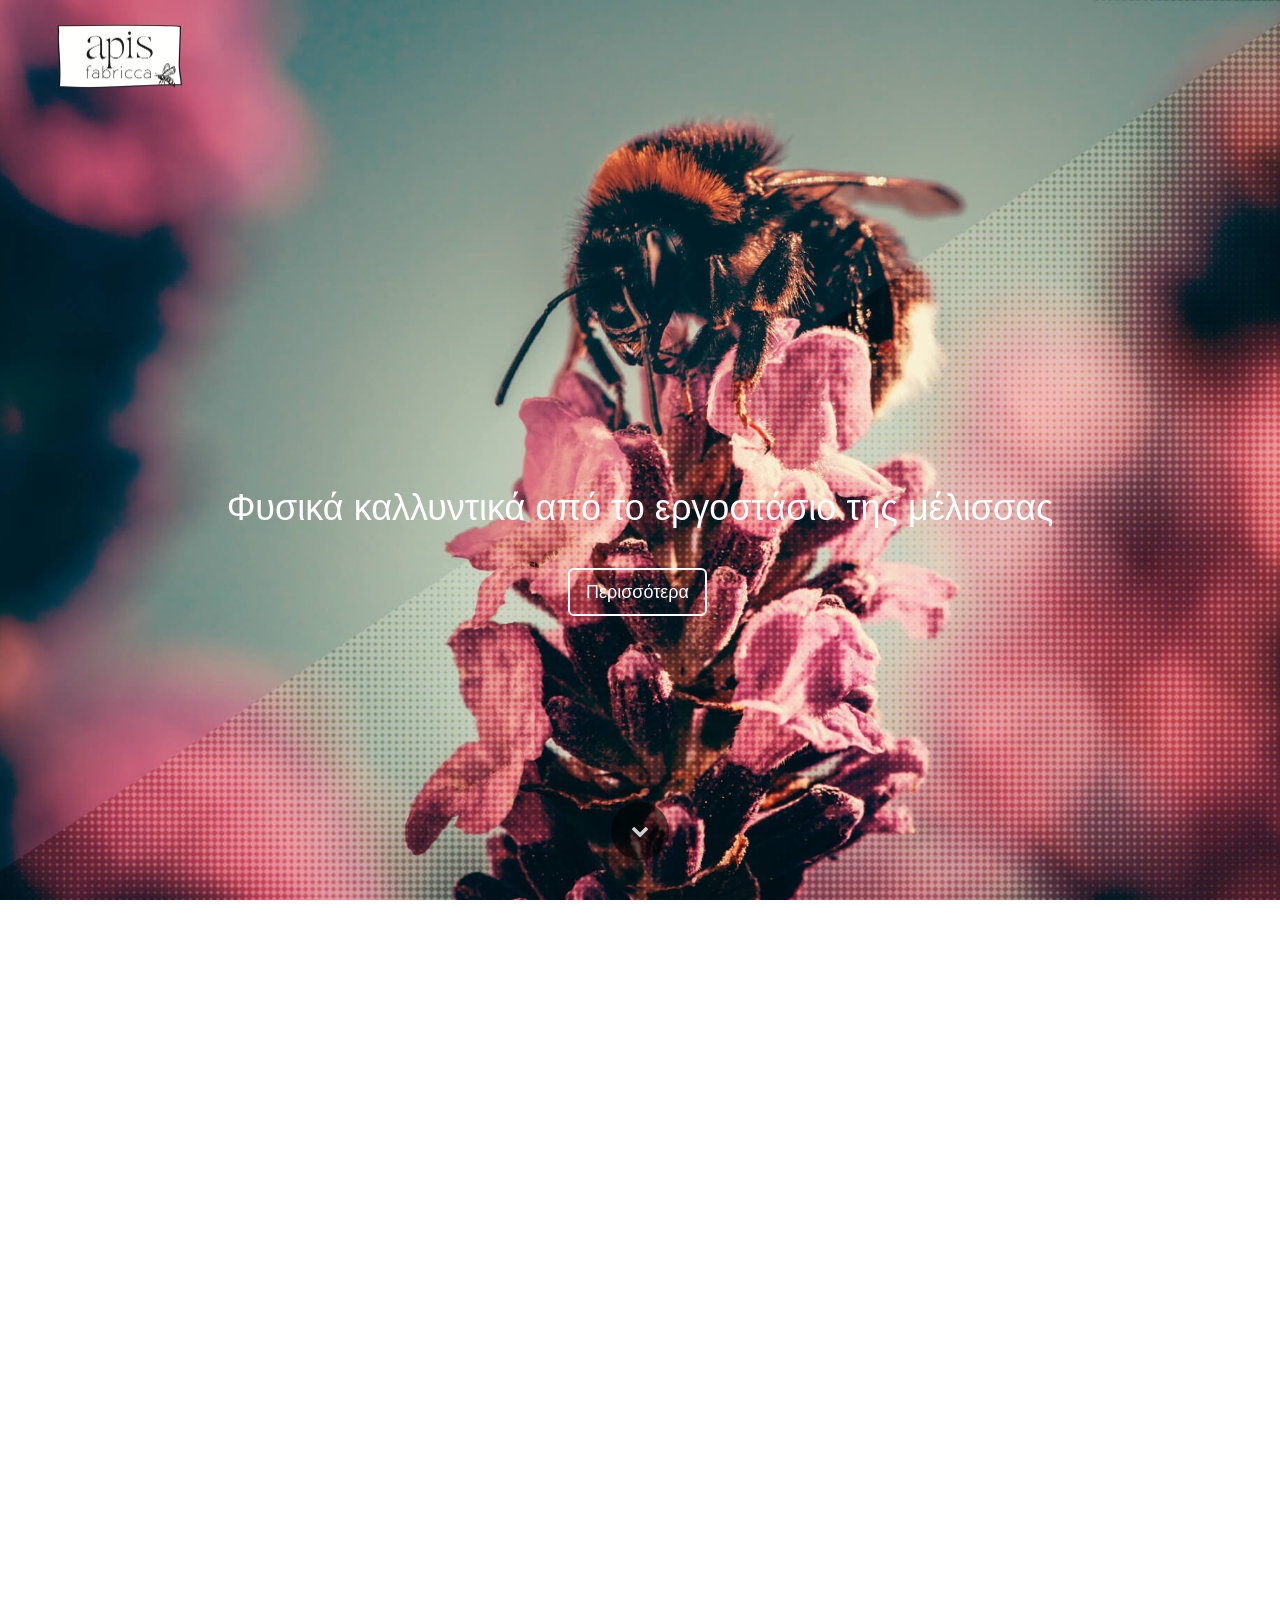
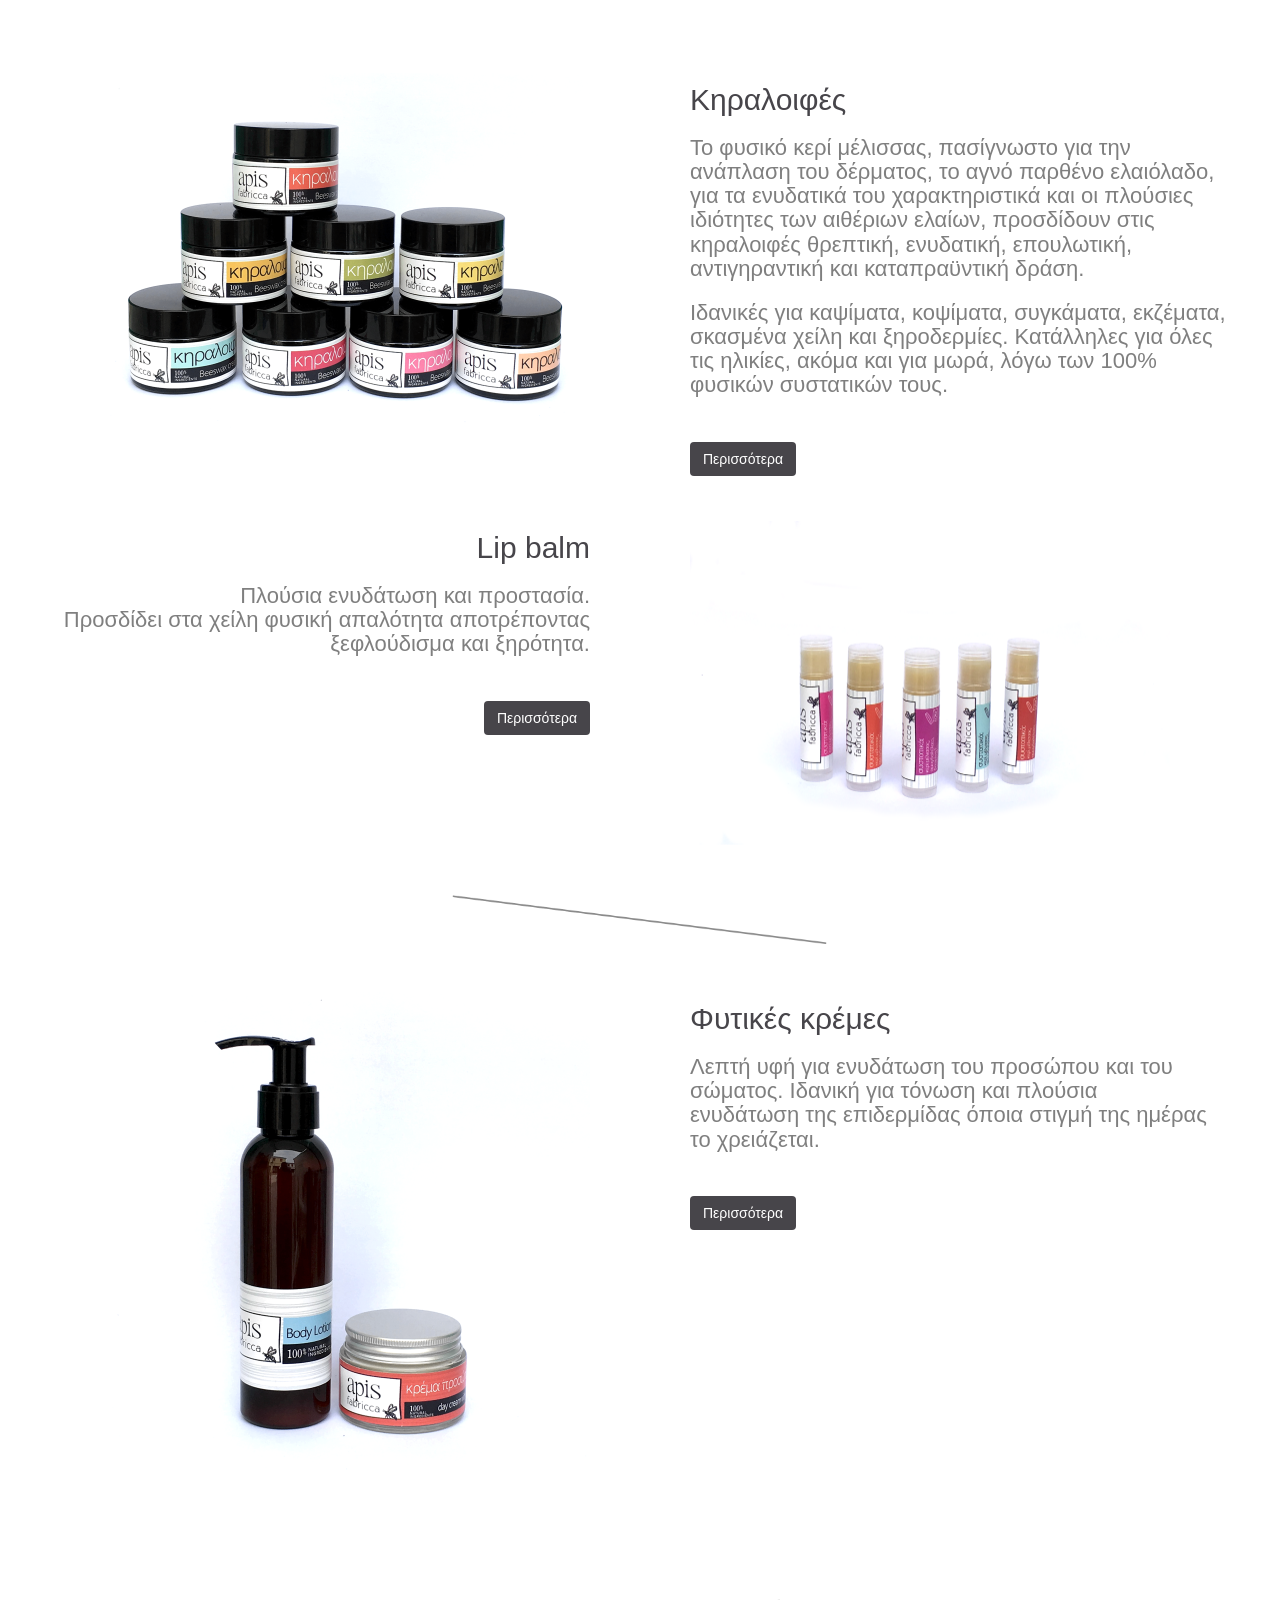
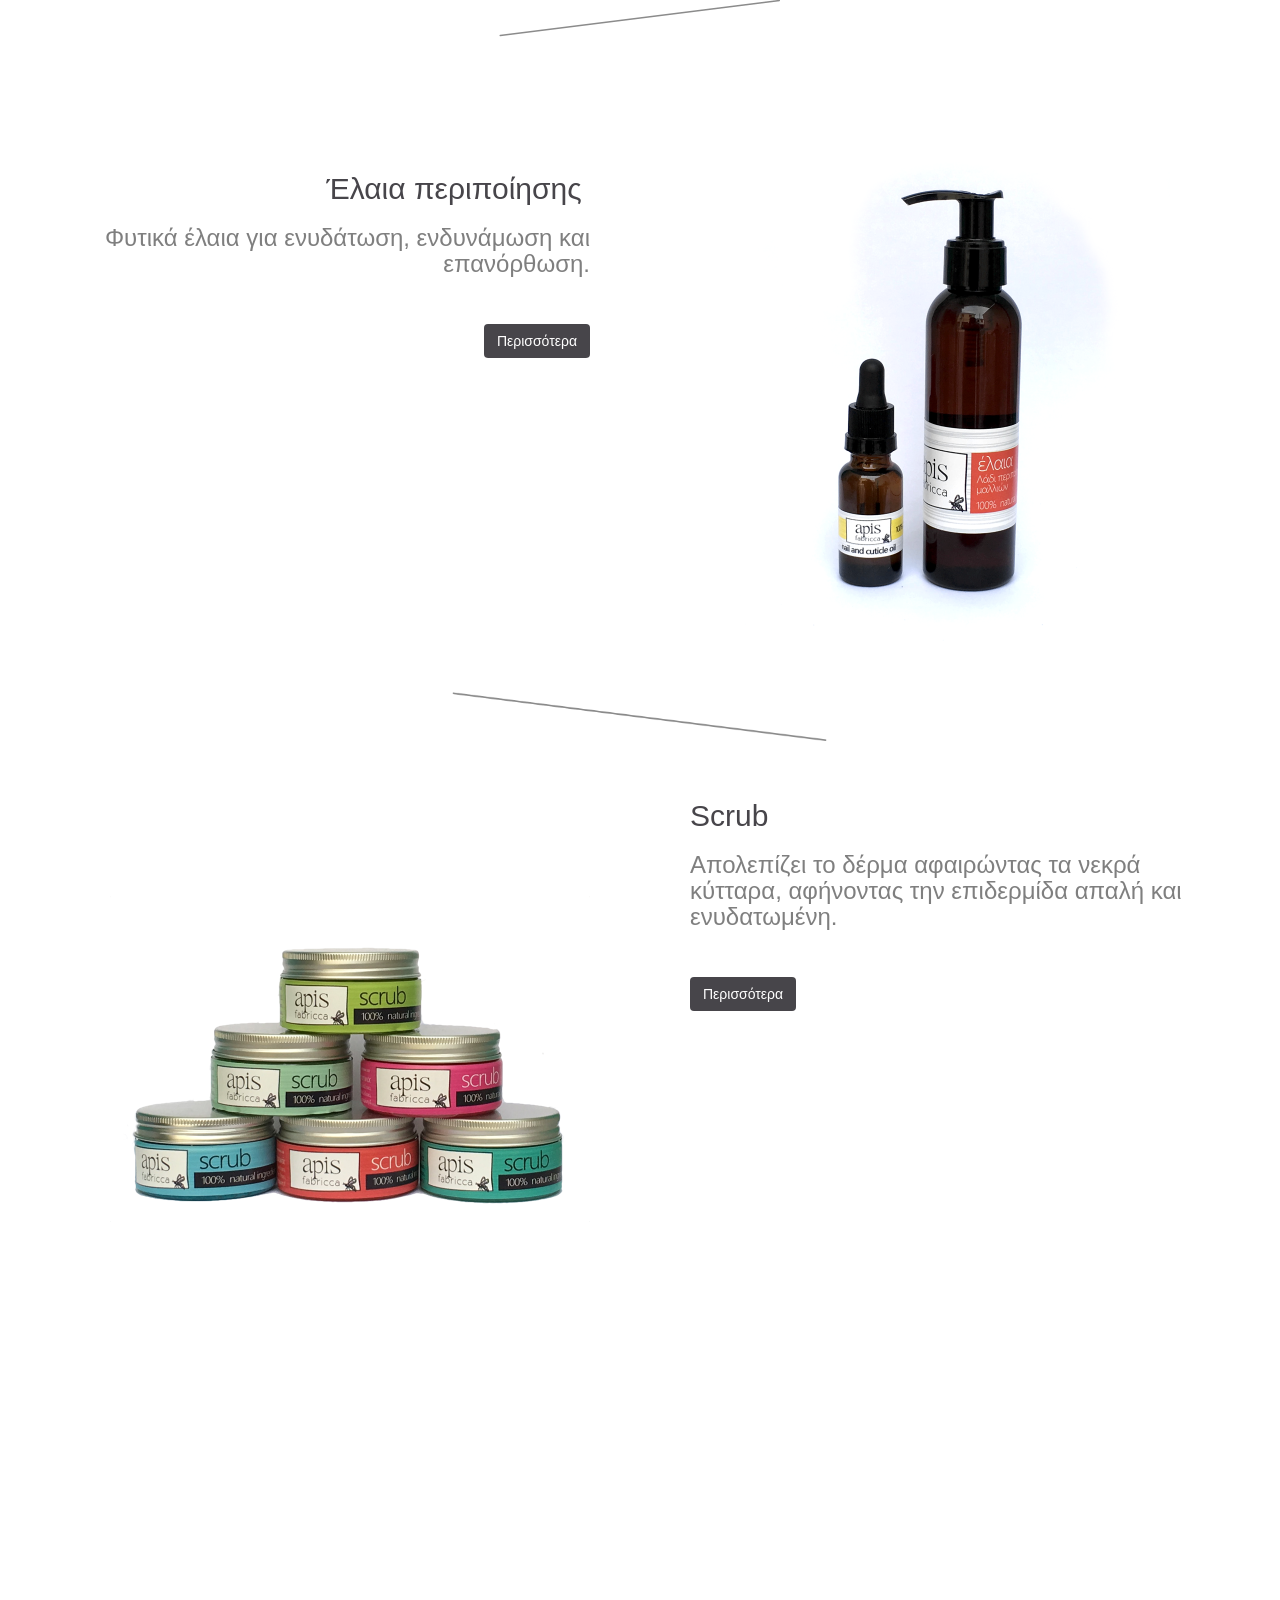
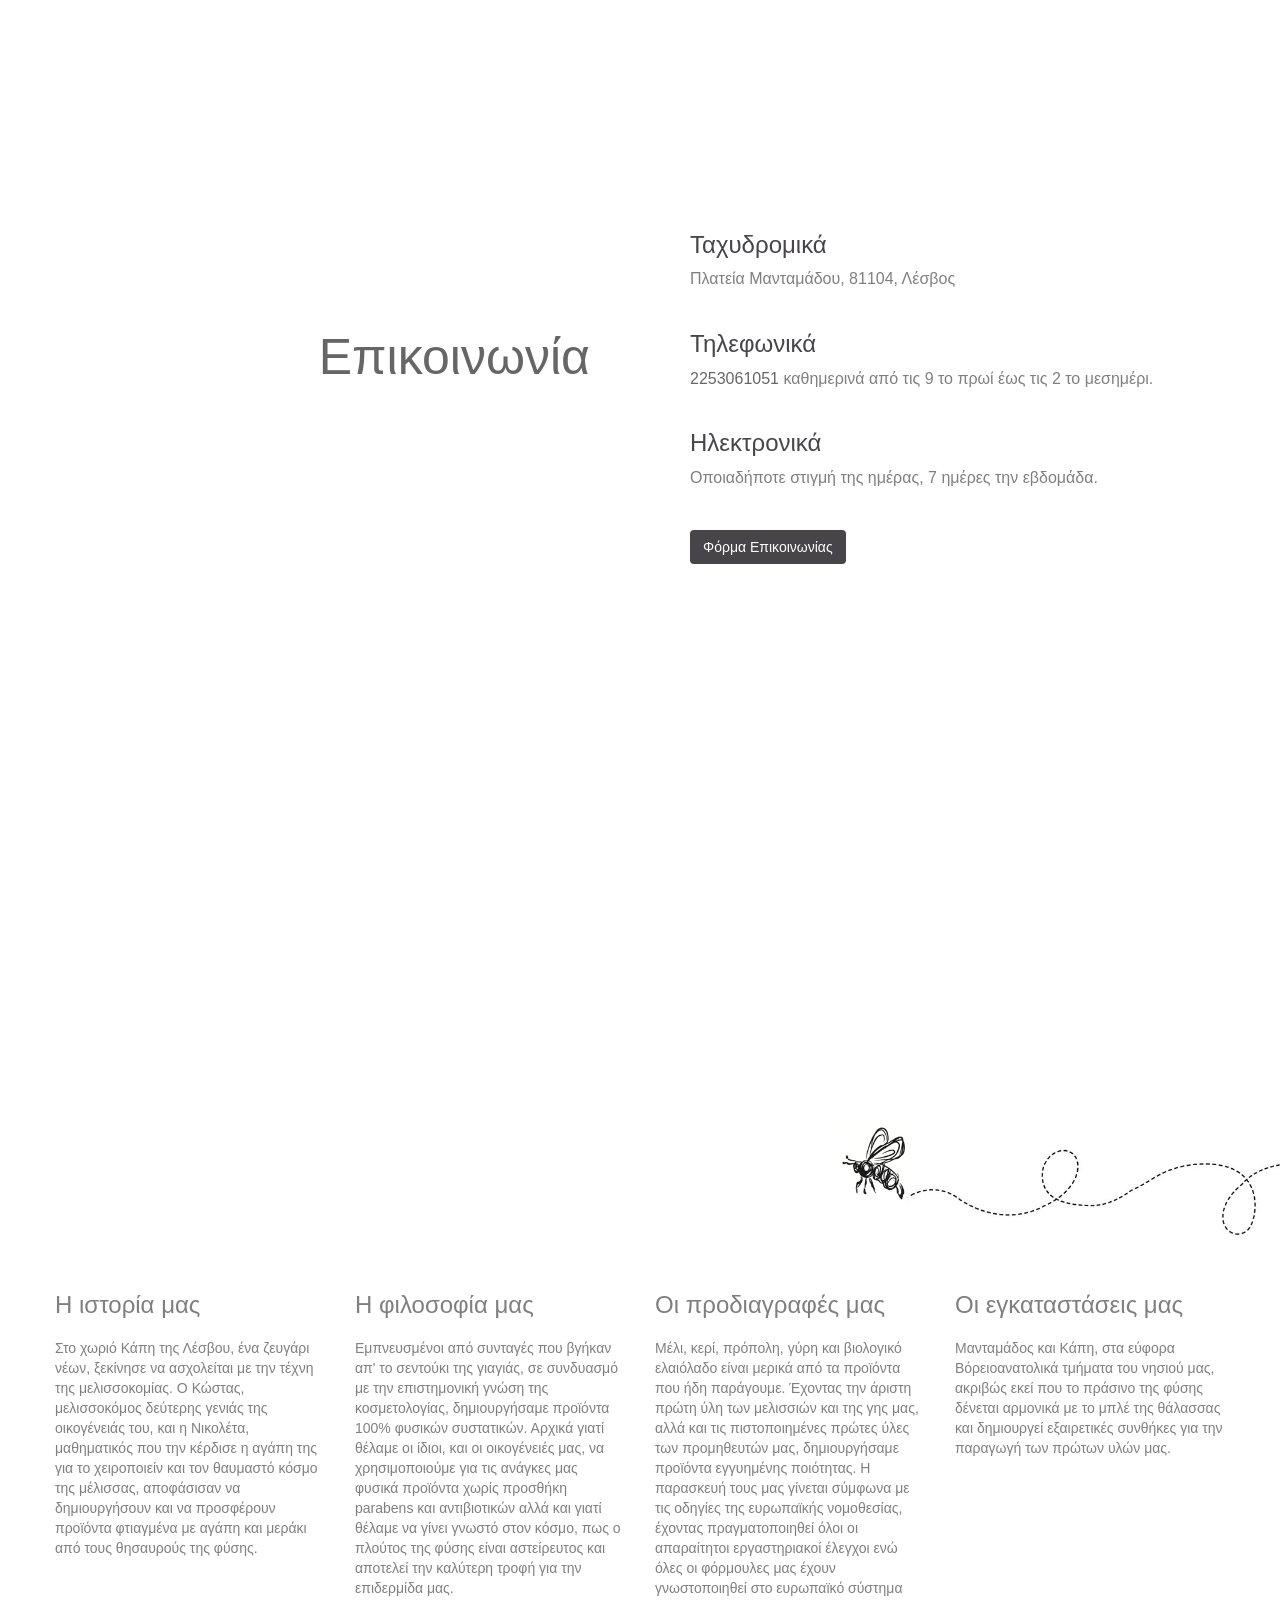
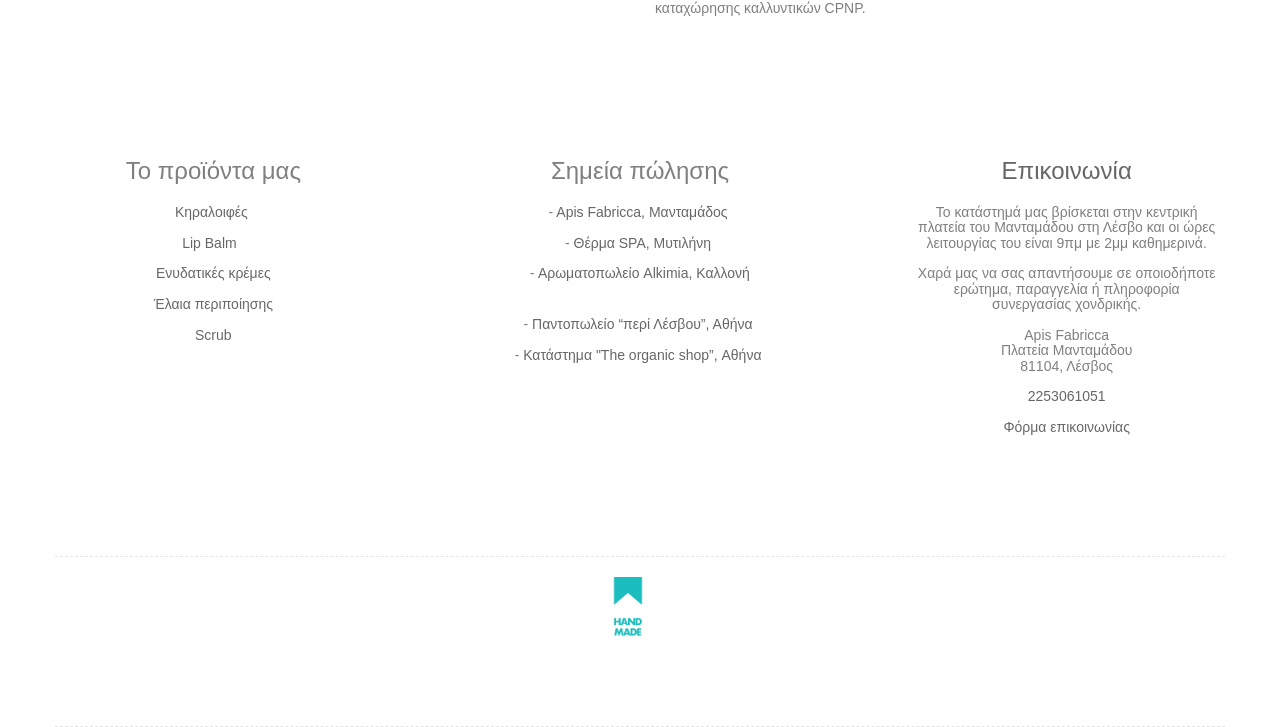
==== commit 22b8aba4: "20171215 - v.2.3" ====
--- a/index.html
+++ b/index.html
@@ -1 +1,534 @@
-<!doctype html><html><head> <meta charset="utf-8"> <meta name="keywords" content="Apis Fabricca, Apis Fabrica, απις φαμπρικα, Το εργοστάσιο της μέλισσας, Κηραλοιφές, Κεραλοιφές, Ελληνικά χειροποίητα φυσικά καλλυντικά, Φυσικά Καλλυντικά, Φυτικά Καλλυντικά, Χειροποίητα Καλλυντικά, Λέσβος, Μανταμάδος, Κάπη, Λιπ μπαλμ, Lip balm, Φυτικές κρέμες, Ενυδατικές κρέμες, Body lotion, Έλαια Περιποίησης, Έλαια, Έλαια νυχιών, Έλαια μαλλιών, Άλατα, Scrub, 2253061051, Νικολέτα Ευαγγέλου, Κώστας Γιαννακού"> <meta name="description" content="Το εργοστάσιο της μέλισσας.Ελληνικά χειροποίητα φυσικά καλλυντικά φτιαγμένα με αγάπη και αγνές πρώτες ύλες από παραδοσιακές συνταγές της Λέσβου."> <meta name="viewport" content="width=device-width, initial-scale=1, user-scalable=0"> <link rel="shortcut icon" type="image/png" href="favicon.png"> <link rel="stylesheet" type="text/css" href="./css/bootstrap.min.css"><link rel="stylesheet" type="text/css" href="style.css"><link rel="stylesheet" href="./css/font-awesome.min.css"> <script src="./js/jquery-2.1.0.min.js"></script><script src="./js/bootstrap.min.js"></script><script src="./js/blocs.min.js"></script> <title>Αρχική - Apis Fabricca</title> <!-- Google Analytics --> <script>  (function(i,s,o,g,r,a,m){i['GoogleAnalyticsObject']=r;i[r]=i[r]||function(){  (i[r].q=i[r].q||[]).push(arguments)},i[r].l=1*new Date();a=s.createElement(o),  m=s.getElementsByTagName(o)[0];a.async=1;a.src=g;m.parentNode.insertBefore(a,m)  })(window,document,'script','https://www.google-analytics.com/analytics.js','ga');  ga('create', 'UA-100003004-1', 'auto');  ga('send', 'pageview');</script><!-- Google Analytics END --> </head><body><!-- Main container --><div class="page-container"> <!-- bloc-0 --><div class="bloc bloc-fill-screen bg-welcome-hero-image1920-cmprssd b-parallax bgc-white l-bloc" id="bloc-0"><div class="container fill-bloc-top-edge"><nav class="navbar row"><div class="navbar-header"><a class="navbar-brand" href="index.html"><img src="img/apis-logo256.png" alt="apis fabricca logo" width="128" height="66" /></a><button id="nav-toggle" type="button" class="ui-navbar-toggle navbar-toggle" data-toggle="collapse" data-target=".navbar-1"><span class="sr-only">Toggle navigation</span><span class="icon-bar"></span><span class="icon-bar"></span><span class="icon-bar"></span></button></div><div class="collapse navbar-collapse navbar-1 special-dropdown-nav"></div></nav></div><div class="container"><div class="row"><div class="col-sm-12"><h1 class="text-center hero-bloc-text"><br></h1><h3 class="text-center mg-lg hero-bloc-text-sub  tc-white"><br> <br> <br>Φυσικά καλλυντικά από το εργοστάσιο της μέλισσας</h3><div class="text-center"><a class="btn-wire btn btn-lg hidden-sm hidden-xs wire-btn-white" onclick="scrollToTarget('#bloc-1')">Περισσότερα</a></div><div class="text-center"><a class="btn-wire btn btn-lg wire-btn-white hidden-lg hidden-md" onclick="scrollToTarget('#bloc-3')">Περισσότερα</a></div></div></div></div><div class="container fill-bloc-bottom-edge"><div class="row"><div class="col-sm-12"><a id="scroll-hero" class="blocs-hero-btn-dwn" href="#"><span class="fa fa-chevron-down"></span></a></div></div></div></div><!-- bloc-0 END --><!-- bloc-1 --><div class="bloc bg-welcome-hero-image1920ΒΚ-cmprssd b-parallax hidden-xs hidden-sm bgc-white l-bloc" id="bloc-1"><div class="container bloc-md"><div class="row row-no-gutters"><div class="col-sm-12"><img src="img/apis-logo-textonly.png" class="img-responsive" width="500" /><h3 class="mg-md  tc-white"><br>Το εργοστάσιο της μέλισσας.<br>Ελληνικά χειροποίητα&nbsp;φυσικά καλλυντικά <br>φτιαγμένα με αγάπη και αγνές πρώτες ύλες <br>από παραδοσιακές συνταγές&nbsp;της Λέσβου.</h3></div></div></div></div><!-- bloc-1 END --><!-- bloc-2 --><div class="bloc b-parallax full-width-bloc bgc-white bg-welcome-hero-image1920-cmprssd hidden-sm hidden-xs l-bloc" id="bloc-2"><div class="container"><div class="row"><div class="col-sm-12"><h1 class="hero-bloc-text  text-right hidden-sm hidden-xs tc-white">Τα προϊόντα μας &nbsp; &nbsp;</h1><img src="img/Products-arrow.png" class="img-responsive pull-right" width="200" /><img src="img/Section-UP1.png" class="img-responsive" /></div></div></div></div><!-- bloc-2 END --><!-- Bloc Group --><div class='bloc-group'><!-- bloc-3 --><div class="bloc bgc-white bloc-tile-2 l-bloc" id="bloc-3"><div class="container bloc-sm"><div class="row"><div class="col-sm-12"><img src="img/K-GRP-3-960px.png" class="img-responsive pull-right" width="480" /></div></div></div></div><!-- bloc-3 END --><!-- bloc-4 --><div class="bloc bloc-tile-2 bgc-white l-bloc" id="bloc-4"><div class="container bloc-sm"><div class="row"><div class="col-sm-12"><h2 class="mg-md  tc-outer-space">Κηραλοιφές</h2><h3 class="mg-md  ">Το φυσικό κερί μέλισσας, πασίγνωστο για την ανάπλαση του δέρματος, το αγνό παρθένο ελαιόλαδο, για τα ενυδατικά του χαρακτηριστικά και οι πλούσιες ιδιότητες των αιθέριων ελαίων, προσδίδουν στις κηραλοιφές θρεπτική, ενυδατική, επουλωτική, αντιγηραντική και καταπραϋντική δράση. <br></h3><h3 class="mg-md ">Ιδανικές για καψίματα, κοψίματα, συγκάματα, εκζέματα, σκασμένα χείλη και ξηροδερμίες. Κατάλληλες για όλες τις ηλικίες, ακόμα και για μωρά, λόγω των 100% φυσικών συστατικών τους.&nbsp;<br><br></h3><a href="κηραλοιφες.html" class="btn btn-outer-space">Περισσότερα</a></div></div></div></div><!-- bloc-4 END --></div><!-- Bloc Group END --><!-- Bloc Group --><div class='bloc-group'><!-- bloc-5 --><div class="bloc bloc-tile-2 bgc-white l-bloc" id="bloc-5"><div class="container bloc-sm"><div class="row"><div class="col-sm-12"><h2 class="mg-md  text-right tc-outer-space">Lip balm</h2><h3 class="mg-md  text-right">Πλούσια ενυδάτωση και προστασία. <br>Προσδίδει στα χείλη φυσική απαλότητα αποτρέποντας ξεφλούδισμα και ξηρότητα.<br><br></h3><a href="lipbalm.html" class="btn pull-right btn-outer-space">Περισσότερα</a></div></div></div></div><!-- bloc-5 END --><!-- bloc-6 --><div class="bloc bgc-white bloc-tile-2 l-bloc" id="bloc-6"><div class="container bloc-sm"><div class="row"><div class="col-sm-12"><img src="img/LB-GRP-1-960px.png" class="img-responsive" width="480" /></div></div></div></div><!-- bloc-6 END --></div><!-- Bloc Group END --><!-- bloc-7 --><div class="bloc bgc-white l-bloc" id="bloc-7"><div class="container bloc-sm"><div class="row"><div class="col-sm-12"><img src="img/APIS-HR-LINE-LU-RD.png" class="img-responsive center-block" width="640" /></div></div></div></div><!-- bloc-7 END --><!-- Bloc Group --><div class='bloc-group'><!-- bloc-8 --><div class="bloc bgc-white bloc-tile-2 l-bloc" id="bloc-8"><div class="container bloc-sm"><div class="row"><div class="col-sm-12"><img src="img/CRM-GRP-1-960px.png" class="img-responsive pull-right" width="480" /></div></div></div></div><!-- bloc-8 END --><!-- bloc-9 --><div class="bloc bloc-tile-2 bgc-white l-bloc" id="bloc-9"><div class="container bloc-sm"><div class="row"><div class="col-sm-12"><h2 class="mg-md  tc-outer-space">Φυτικές κρέμες</h2><h3 class="mg-md ">Λεπτή υφή για ενυδάτωση του προσώπου και του σώματος. Ιδανική για τόνωση και πλούσια ενυδάτωση&nbsp;της επιδερμίδας όποια στιγμή της ημέρας το χρειάζεται.&nbsp;<br><br></h3><a href="ενυδατικες.html" class="btn btn-outer-space">Περισσότερα</a></div></div></div></div><!-- bloc-9 END --></div><!-- Bloc Group END --><!-- bloc-10 --><div class="bloc bgc-white l-bloc" id="bloc-10"><div class="container bloc-lg"><div class="row"><div class="col-sm-12"><img src="img/APIS-HR-LINE-LD-RU.png" class="img-responsive center-block" width="480" /></div></div></div></div><!-- bloc-10 END --><!-- Bloc Group --><div class='bloc-group'><!-- bloc-11 --><div class="bloc bloc-tile-2 bgc-white l-bloc" id="bloc-11"><div class="container bloc-sm"><div class="row"><div class="col-sm-12"><h2 class="mg-md  text-right tc-outer-space">Έλαια περιποίησης&nbsp;</h2><h3 class="mg-md  text-right">Φυτικά έλαια&nbsp;για ενυδάτωση, ενδυνάμωση και επανόρθωση.<br><br></h3><a href="ελαια.html" class="btn pull-right btn-outer-space">Περισσότερα</a></div></div></div></div><!-- bloc-11 END --><!-- bloc-12 --><div class="bloc bgc-white bloc-tile-2 l-bloc" id="bloc-12"><div class="container bloc-sm"><div class="row"><div class="col-sm-12"><img src="img/OIL-GRP-1-960px.png" class="img-responsive" width="480" /></div></div></div></div><!-- bloc-12 END --></div><!-- Bloc Group END --><!-- bloc-13 --><div class="bloc bgc-white l-bloc" id="bloc-13"><div class="container bloc-sm"><div class="row"><div class="col-sm-12"><img src="img/APIS-HR-LINE-LU-RD.png" class="img-responsive center-block" width="640" /></div></div></div></div><!-- bloc-13 END --><!-- Bloc Group --><div class='bloc-group'><!-- bloc-14 --><div class="bloc bloc-tile-2 bgc-white l-bloc" id="bloc-14"><div class="container bloc-sm"><div class="row"><div class="col-sm-12"><img src="img/SCR-GRP-1-960px.png" class="img-responsive pull-right" width="480" /></div></div></div></div><!-- bloc-14 END --><!-- bloc-15 --><div class="bloc bgc-white bloc-tile-2 l-bloc" id="bloc-15"><div class="container bloc-sm"><div class="row"><div class="col-sm-12"><h2 class="mg-md  tc-outer-space">Άλας / Scrub</h2><h3 class="mg-md ">Απολεπίζει το δέρμα αφαιρώντας τα νεκρά κύτταρα, αφήνοντας την επιδερμίδα απαλή και ενυδατωμένη. <br><br></h3><a href="scrub.html" class="btn btn-outer-space">Περισσότερα</a></div></div></div></div><!-- bloc-15 END --></div><!-- Bloc Group END --><!-- bloc-16 --><div class="bloc bg-APIS-CONTACT-MAP-1920 b-parallax hidden-xs hidden-sm bgc-white full-width-bloc l-bloc" id="bloc-16"><div class="container"><div class="row"><div class="col-sm-12"><img src="img/Section-UP2-2.png" class="img-responsive" /><img src="img/Section-DOWN2-2.png" class="img-responsive" /></div></div></div></div><!-- bloc-16 END --><!-- Bloc Group --><div class='bloc-group'><!-- bloc-17 --><div class="bloc bgc-white bloc-tile-2 l-bloc" id="bloc-17"><div class="container"><div class="row"><div class="col-sm-12"><h2 class="bloc-group-text-vc  mg-clear text-right tc-outer-space"><a href="επικοινωνια.html">Επικοινωνία</a><br></h2></div></div></div></div><!-- bloc-17 END --><!-- bloc-18 --><div class="bloc bgc-white bloc-tile-2 l-bloc" id="bloc-18"><div class="container"><div class="row"><div class="col-sm-12"><div class="row"><div class="col-sm-12"><h3 class="mg-sm  tc-outer-space">Ταχυδρομικά</h3><p class="mg-lg ">Πλατεία Μανταμάδου, 81104, Λέσβος</p><h3 class="mg-sm  tc-outer-space">Τηλεφωνικά</h3><p class="mg-lg "><a href="tel:2253061051">2253061051</a>&nbsp;καθημερινά από τις 9 το πρωί έως τις 2 το μεσημέρι.</p><h3 class="mg-sm  text-left tc-outer-space">Ηλεκτρονικά</h3><p class="mg-lg  text-left">Οποιαδήποτε στιγμή της ημέρας, 7 ημέρες την εβδομάδα.<br></p><a href="επικοινωνια.html" class="btn btn-outer-space">Φόρμα Επικοινωνίας<br></a></div></div></div></div></div></div><!-- bloc-18 END --></div><!-- Bloc Group END --><!-- ScrollToTop Button --><a class="bloc-button btn btn-d scrollToTop" onclick="scrollToTarget('1')"><span class="fa fa-chevron-up"></span></a><!-- ScrollToTop Button END--><!-- Footer - bloc-49 --><div class="bloc hidden-xs hidden-sm full-width-bloc bg-welcome-hero-image1920-cmprssd b-parallax bgc-white l-bloc" id="bloc-49"><div class="container"><div class="row"><div class="col-sm-12"><img src="img/Section-UP2.png" class="img-responsive" /><img src="img/Section-DOWN2.png" class="img-responsive" /></div></div></div></div><!-- Footer - bloc-49 END --><!-- Footer - bloc-50 --><div class="bloc full-width-bloc bgc-white l-bloc" id="bloc-50"><div class="container bloc-sm"><div class="row row-no-gutters"><div class="col-sm-12"><img src="img/AP-FlyingBee-section.png" class="pull-right" height="120" /></div></div></div></div><!-- Footer - bloc-50 END --><!-- Footer - bloc-51 --><div class="bloc bgc-white l-bloc" id="bloc-51"><div class="container bloc-sm"><div class="row"><div class="col-sm-3"><h3 class="mg-md ">Η ιστορία μας</h3><p>Στο χωριό Κάπη της Λέσβου, ένα ζευγάρι νέων, ξεκίνησε να ασχολείται με την τέχνη της μελισσοκομίας. Ο Κώστας, μελισσοκόμος δεύτερης γενιάς της οικογένειάς του, και η Νικολέτα, μαθηματικός που την κέρδισε η αγάπη της για το χειροποιείν και τον θαυμαστό κόσμο της μέλισσας, αποφάσισαν να δημιουργήσουν και να προσφέρουν προϊόντα φτιαγμένα με αγάπη και μεράκι από τους θησαυρούς της φύσης.</p></div><div class="col-sm-3"><h3 class="mg-md ">Η φιλοσοφία μας</h3><p>Εμπνευσμένοι από συνταγές που βγήκαν απ' το σεντούκι της γιαγιάς, σε συνδυασμό με την επιστημονική γνώση της κοσμετολογίας, δημιουργήσαμε προϊόντα 100% φυσικών συστατικών. Αρχικά γιατί θέλαμε οι ίδιοι, και οι οικογένειές μας, να χρησιμοποιούμε για τις ανάγκες μας φυσικά προϊόντα χωρίς προσθήκη parabens και αντιβιοτικών αλλά και γιατί θέλαμε να γίνει γνωστό στον κόσμο, πως ο πλούτος της φύσης είναι αστείρευτος και αποτελεί την καλύτερη τροφή για την επιδερμίδα μας.</p></div><div class="col-sm-3"><h3 class="mg-md ">Οι προδιαγραφές μας</h3><p>Μέλι, κερί, πρόπολη, γύρη και βιολογικό ελαιόλαδο είναι μερικά από τα προϊόντα που ήδη παράγουμε. Έχοντας την άριστη πρώτη ύλη των μελισσιών και της γης μας, αλλά και τις πιστοποιημένες πρώτες ύλες των προμηθευτών μας, δημιουργήσαμε προϊόντα εγγυημένης ποιότητας.&nbsp;Η παρασκευή τους μας γίνεται σύμφωνα με τις οδηγίες της ευρωπαϊκής νομοθεσίας, έχοντας πραγματοποιηθεί όλοι οι απαραίτητοι εργαστηριακοί έλεγχοι ενώ όλες οι φόρμουλες μας έχουν γνωστοποιηθεί στο ευρωπαϊκό σύστημα καταχώρησης καλλυντικών CPNP.<br></p></div><div class="col-sm-3"><h3 class="mg-md ">Οι εγκαταστάσεις μας</h3><p>Μανταμάδος και Κάπη, στα εύφορα Βόρειοανατολικά τμήματα του νησιού μας, ακριβώς εκεί που το πράσινο της φύσης δένεται αρμονικά με το μπλέ της θάλασσας και δημιουργεί εξαιρετικές συνθήκες για την παραγωγή των πρώτων υλών μας. <br></p></div></div></div></div><!-- Footer - bloc-51 END --><!-- Bloc Group --><div class='bloc-group'><!-- Footer - bloc-52 --><div class="bloc bloc-tile-3 bgc-white l-bloc" id="bloc-52"><div class="container bloc-lg"><div class="row"><div class="col-sm-12"><h3 class="mg-md  text-center">Το προϊόντα μας</h3><h5 class="mg-md  text-center text-w-md"><a href="κηραλοιφες.html">Κηραλοιφές</a>&nbsp;<br> <br><a href="lipbalm.html">Lip Balm &nbsp; <br></a><br> <a href="ενυδατικες.html">Ενυδατικές κρέμες <br></a><br> <a href="ελαια.html">Έλαια περιποίησης <br></a><br><a href="scrub.html">Άλας / Scrub</a><br></h5></div></div></div></div><!-- Footer - bloc-52 END --><!-- Footer - bloc-53 --><div class="bloc bloc-tile-3 bgc-white l-bloc" id="bloc-53"><div class="container bloc-lg"><div class="row"><div class="col-sm-12"><h3 class="mg-md  text-center">Σημεία πώλησης</h3><h5 class="mg-md  text-center text-w-md">-&nbsp;<a href="http://www.apisfabricca.gr/">Apis Fabricca, Μανταμάδος</a>&nbsp;<br> <br>-&nbsp;<a href="http://thermaspalesvos.com">Θέρμα SPA, Μυτιλήνη</a>&nbsp; <br><br>-&nbsp;<a href="https://www.facebook.com/alkimia.arwmatopwleio/">Αρωματοπωλείο Alkimia, Καλλονή</a></h5></div></div></div></div><!-- Footer - bloc-53 END --><!-- Footer - bloc-54 --><div class="bloc bloc-tile-3 bgc-white l-bloc" id="bloc-54"><div class="container bloc-lg"><div class="row"><div class="col-sm-12"><h3 class="mg-md  text-center"><a href="επικοινωνια.html">Επικοινωνία</a><br></h3><h5 class="mg-md  text-center text-w-md">Το κατάστημά μας βρίσκεται στην κεντρική πλατεία του Μανταμάδου στη Λέσβο και οι ώρες λειτουργίας του είναι 9πμ με 2μμ καθημερινά. <br> <br>Χαρά μας να σας απαντήσουμε σε οποιοδήποτε ερώτημα, παραγγελία ή πληροφορία συνεργασίας χονδρικής.<br> <br>Apis Fabricca <br>Πλατεία Μανταμάδου<br>81104, Λέσβος <br> <br><a href="tel:2253061051">2253061051 <br></a> <br><a href="επικοινωνια.html">Φόρμα επικοινωνίας</a><br></h5></div></div></div></div><!-- Footer - bloc-54 END --></div><!-- Bloc Group END --><!-- Footer - bloc-55 --><div class="bloc bgc-white build-with-blocs-bloc d-bloc" id="bloc-55"><div class="container bloc-sm b-divider-dashed"><div class="row bgc-white"><div class="col-sm-12 text-center"><a href="https://www.madamadi.gr/" target="_blank"><img src="img/FOOTER-MADEWITHLOVE.png" class="center-block mg-sm" height="60" /></a><h6 class="mg-md  tc-tiffany-blue text-center"><br></h6><p class="text-center"><br></p></div></div></div></div><!-- Footer - bloc-55 END --></div><!-- Main container END --> </body></html>+<!doctype html>
+<html>
+<head>
+    <meta charset="utf-8">
+    <meta name="keywords" content="Apis Fabricca, Apis Fabrica, απις φαμπρικα, Το εργοστάσιο της μέλισσας, Κηραλοιφές, Κεραλοιφές, Ελληνικά χειροποίητα φυσικά καλλυντικά, Φυσικά Καλλυντικά, Φυτικά Καλλυντικά, Χειροποίητα Καλλυντικά, Λέσβος, Μανταμάδος, Κάπη, Λιπ μπαλμ, Lip balm, Φυτικές κρέμες, Ενυδατικές κρέμες, Body lotion, Έλαια Περιποίησης, Έλαια, Έλαια νυχιών, Έλαια μαλλιών, Άλατα, Scrub, 2253061051, Νικολέτα Ευαγγέλου, Κώστας Γιαννακού">
+    <meta name="description" content="Το εργοστάσιο της μέλισσας.
+Ελληνικά χειροποίητα φυσικά καλλυντικά φτιαγμένα με αγάπη και αγνές πρώτες ύλες από παραδοσιακές συνταγές της Λέσβου.">
+    <meta name="viewport" content="width=device-width, initial-scale=1, user-scalable=0">
+    <link rel="shortcut icon" type="image/png" href="favicon.png">
+    
+	<link rel="stylesheet" type="text/css" href="./css/bootstrap.min.css">
+	<link rel="stylesheet" type="text/css" href="style.css"><link rel="stylesheet" href="./css/font-awesome.min.css">
+    
+	<script src="./js/jquery-2.1.0.min.js"></script>
+	<script src="./js/bootstrap.min.js"></script>
+	<script src="./js/blocs.min.js"></script>
+    <title>Αρχική - Apis Fabricca</title>
+
+    
+<!-- Google Analytics -->
+ <script>
+  (function(i,s,o,g,r,a,m){i['GoogleAnalyticsObject']=r;i[r]=i[r]||function(){
+  (i[r].q=i[r].q||[]).push(arguments)},i[r].l=1*new Date();a=s.createElement(o),
+  m=s.getElementsByTagName(o)[0];a.async=1;a.src=g;m.parentNode.insertBefore(a,m)
+  })(window,document,'script','https://www.google-analytics.com/analytics.js','ga');
+
+  ga('create', 'UA-100003004-1', 'auto');
+  ga('send', 'pageview');
+
+</script>
+<!-- Google Analytics END -->
+    
+</head>
+<body>
+<!-- Main container -->
+<div class="page-container">
+    
+<!-- bloc-0 -->
+<div class="bloc bloc-fill-screen bg-welcome-hero-image1920-cmprssd b-parallax bgc-white l-bloc" id="bloc-0">
+	<div class="container fill-bloc-top-edge">
+		<nav class="navbar row">
+			<div class="navbar-header">
+				<a class="navbar-brand" href="index.html"><img src="img/apis-logo256.png" alt="apis fabricca logo" width="128" height="66" /></a>
+				<button id="nav-toggle" type="button" class="ui-navbar-toggle navbar-toggle" data-toggle="collapse" data-target=".navbar-1">
+					<span class="sr-only">Toggle navigation</span><span class="icon-bar"></span><span class="icon-bar"></span><span class="icon-bar"></span>
+				</button>
+			</div>
+			<div class="collapse navbar-collapse navbar-1 special-dropdown-nav">
+			</div>
+		</nav>
+	</div>
+	<div class="container">
+		<div class="row">
+			<div class="col-sm-12">
+				<h1 class="text-center hero-bloc-text">
+					<br>
+				</h1>
+				<h3 class="text-center mg-lg hero-bloc-text-sub  tc-white">
+					<br> <br> <br>Φυσικά καλλυντικά από το εργοστάσιο της μέλισσας
+				</h3>
+				<div class="text-center">
+					<a class="btn-wire btn btn-lg hidden-sm hidden-xs wire-btn-white" onclick="scrollToTarget('#bloc-1')">Περισσότερα</a>
+				</div>
+				<div class="text-center">
+					<a class="btn-wire btn btn-lg wire-btn-white hidden-lg hidden-md" onclick="scrollToTarget('#bloc-3')">Περισσότερα</a>
+				</div>
+			</div>
+		</div>
+	</div>
+	<div class="container fill-bloc-bottom-edge">
+		<div class="row">
+			<div class="col-sm-12">
+				<a id="scroll-hero" class="blocs-hero-btn-dwn" href="#"><span class="fa fa-chevron-down"></span></a>
+			</div>
+		</div>
+	</div>
+</div>
+<!-- bloc-0 END -->
+
+<!-- bloc-1 -->
+<div class="bloc bg-welcome-hero-image1920ΒΚ-cmprssd b-parallax hidden-xs hidden-sm bgc-white l-bloc" id="bloc-1">
+	<div class="container bloc-md">
+		<div class="row row-no-gutters">
+			<div class="col-sm-12">
+				<img src="img/apis-logo-textonly.png" class="img-responsive" width="500" />
+				<h3 class="mg-md  tc-white">
+					<br>Το εργοστάσιο της μέλισσας.<br>Ελληνικά χειροποίητα&nbsp;φυσικά καλλυντικά <br>φτιαγμένα με αγάπη και αγνές πρώτες ύλες <br>από παραδοσιακές συνταγές&nbsp;της Λέσβου.
+				</h3>
+			</div>
+		</div>
+	</div>
+</div>
+<!-- bloc-1 END -->
+
+<!-- bloc-2 -->
+<div class="bloc b-parallax full-width-bloc bgc-white bg-welcome-hero-image1920-cmprssd hidden-sm hidden-xs l-bloc" id="bloc-2">
+	<div class="container">
+		<div class="row">
+			<div class="col-sm-12">
+				<h1 class="hero-bloc-text  text-right hidden-sm hidden-xs tc-white">
+					Τα προϊόντα μας &nbsp; &nbsp;
+				</h1><img src="img/Products-arrow.png" class="img-responsive pull-right" width="200" /><img src="img/Section-UP1.png" class="img-responsive" />
+			</div>
+		</div>
+	</div>
+</div>
+<!-- bloc-2 END -->
+
+<!-- Bloc Group -->
+<div class='bloc-group'>
+
+<!-- bloc-3 -->
+<div class="bloc bgc-white bloc-tile-2 l-bloc" id="bloc-3">
+	<div class="container bloc-sm">
+		<div class="row">
+			<div class="col-sm-12">
+				<img src="img/K-GRP-3-960px.png" class="img-responsive pull-right" width="480" />
+			</div>
+		</div>
+	</div>
+</div>
+<!-- bloc-3 END -->
+
+<!-- bloc-4 -->
+<div class="bloc bloc-tile-2 bgc-white l-bloc" id="bloc-4">
+	<div class="container bloc-sm">
+		<div class="row">
+			<div class="col-sm-12">
+				<h2 class="mg-md  tc-outer-space">
+					Κηραλοιφές
+				</h2>
+				<h3 class="mg-md ">
+					Το φυσικό κερί μέλισσας, πασίγνωστο για την ανάπλαση του δέρματος, το αγνό παρθένο ελαιόλαδο, για τα ενυδατικά του χαρακτηριστικά και οι πλούσιες ιδιότητες των αιθέριων ελαίων, προσδίδουν στις κηραλοιφές θρεπτική, ενυδατική, επουλωτική, αντιγηραντική και καταπραϋντική δράση. <br>
+				</h3>
+				<h3 class="mg-md ">
+					Ιδανικές για καψίματα, κοψίματα, συγκάματα, εκζέματα, σκασμένα χείλη και ξηροδερμίες. Κατάλληλες για όλες τις ηλικίες, ακόμα και για μωρά, λόγω των 100% φυσικών συστατικών τους.&nbsp;<br><br>
+				</h3><a href="κηραλοιφες.html" class="btn btn-outer-space">Περισσότερα</a>
+			</div>
+		</div>
+	</div>
+</div>
+<!-- bloc-4 END -->
+</div>
+<!-- Bloc Group END -->
+
+<!-- Bloc Group -->
+<div class='bloc-group'>
+
+<!-- bloc-5 -->
+<div class="bloc bloc-tile-2 bgc-white l-bloc" id="bloc-5">
+	<div class="container bloc-sm">
+		<div class="row">
+			<div class="col-sm-12">
+				<h2 class="mg-md  text-right tc-outer-space">
+					Lip balm
+				</h2>
+				<h3 class="mg-md  text-right">
+					Πλούσια ενυδάτωση και προστασία. <br>Προσδίδει στα χείλη φυσική απαλότητα αποτρέποντας ξεφλούδισμα και ξηρότητα.<br><br>
+				</h3><a href="lipbalm.html" class="btn pull-right btn-outer-space">Περισσότερα</a>
+			</div>
+		</div>
+	</div>
+</div>
+<!-- bloc-5 END -->
+
+<!-- bloc-6 -->
+<div class="bloc bgc-white bloc-tile-2 l-bloc" id="bloc-6">
+	<div class="container bloc-sm">
+		<div class="row">
+			<div class="col-sm-12">
+				<img src="img/LB-GRP-1-960px.png" class="img-responsive" width="480" />
+			</div>
+		</div>
+	</div>
+</div>
+<!-- bloc-6 END -->
+</div>
+<!-- Bloc Group END -->
+
+<!-- bloc-7 -->
+<div class="bloc bgc-white l-bloc" id="bloc-7">
+	<div class="container bloc-sm">
+		<div class="row">
+			<div class="col-sm-12">
+				<img src="img/APIS-HR-LINE-LU-RD.png" class="img-responsive center-block" width="640" />
+			</div>
+		</div>
+	</div>
+</div>
+<!-- bloc-7 END -->
+
+<!-- Bloc Group -->
+<div class='bloc-group'>
+
+<!-- bloc-8 -->
+<div class="bloc bgc-white bloc-tile-2 l-bloc" id="bloc-8">
+	<div class="container bloc-sm">
+		<div class="row">
+			<div class="col-sm-12">
+				<img src="img/CRM-GRP-1-960px.png" class="img-responsive pull-right" width="480" />
+			</div>
+		</div>
+	</div>
+</div>
+<!-- bloc-8 END -->
+
+<!-- bloc-9 -->
+<div class="bloc bloc-tile-2 bgc-white l-bloc" id="bloc-9">
+	<div class="container bloc-sm">
+		<div class="row">
+			<div class="col-sm-12">
+				<h2 class="mg-md  tc-outer-space">
+					Φυτικές κρέμες
+				</h2>
+				<h3 class="mg-md ">
+					Λεπτή υφή για ενυδάτωση του προσώπου και του σώματος. Ιδανική για τόνωση και πλούσια ενυδάτωση&nbsp;της επιδερμίδας όποια στιγμή της ημέρας το χρειάζεται.&nbsp;<br><br>
+				</h3><a href="ενυδατικες.html" class="btn btn-outer-space">Περισσότερα</a>
+			</div>
+		</div>
+	</div>
+</div>
+<!-- bloc-9 END -->
+</div>
+<!-- Bloc Group END -->
+
+<!-- bloc-10 -->
+<div class="bloc bgc-white l-bloc" id="bloc-10">
+	<div class="container bloc-lg">
+		<div class="row">
+			<div class="col-sm-12">
+				<img src="img/APIS-HR-LINE-LD-RU.png" class="img-responsive center-block" width="480" />
+			</div>
+		</div>
+	</div>
+</div>
+<!-- bloc-10 END -->
+
+<!-- Bloc Group -->
+<div class='bloc-group'>
+
+<!-- bloc-11 -->
+<div class="bloc bloc-tile-2 bgc-white l-bloc" id="bloc-11">
+	<div class="container bloc-sm">
+		<div class="row">
+			<div class="col-sm-12">
+				<h2 class="mg-md  text-right tc-outer-space">
+					Έλαια περιποίησης&nbsp;
+				</h2>
+				<h3 class="mg-md  text-right">
+					Φυτικά έλαια&nbsp;για ενυδάτωση, ενδυνάμωση και επανόρθωση.<br><br>
+				</h3><a href="ελαια.html" class="btn pull-right btn-outer-space">Περισσότερα</a>
+			</div>
+		</div>
+	</div>
+</div>
+<!-- bloc-11 END -->
+
+<!-- bloc-12 -->
+<div class="bloc bgc-white bloc-tile-2 l-bloc" id="bloc-12">
+	<div class="container bloc-sm">
+		<div class="row">
+			<div class="col-sm-12">
+				<img src="img/OIL-GRP-1-960px.png" class="img-responsive" width="480" />
+			</div>
+		</div>
+	</div>
+</div>
+<!-- bloc-12 END -->
+</div>
+<!-- Bloc Group END -->
+
+<!-- bloc-13 -->
+<div class="bloc bgc-white l-bloc" id="bloc-13">
+	<div class="container bloc-sm">
+		<div class="row">
+			<div class="col-sm-12">
+				<img src="img/APIS-HR-LINE-LU-RD.png" class="img-responsive center-block" width="640" />
+			</div>
+		</div>
+	</div>
+</div>
+<!-- bloc-13 END -->
+
+<!-- Bloc Group -->
+<div class='bloc-group'>
+
+<!-- bloc-14 -->
+<div class="bloc bloc-tile-2 bgc-white l-bloc" id="bloc-14">
+	<div class="container bloc-sm">
+		<div class="row">
+			<div class="col-sm-12">
+				<img src="img/SCR-GRP-3-960px.png" class="img-responsive pull-right" width="480" />
+			</div>
+		</div>
+	</div>
+</div>
+<!-- bloc-14 END -->
+
+<!-- bloc-15 -->
+<div class="bloc bgc-white bloc-tile-2 l-bloc" id="bloc-15">
+	<div class="container bloc-sm">
+		<div class="row">
+			<div class="col-sm-12">
+				<h2 class="mg-md  tc-outer-space">
+					Scrub
+				</h2>
+				<h3 class="mg-md ">
+					Απολεπίζει το δέρμα αφαιρώντας τα νεκρά κύτταρα, αφήνοντας την επιδερμίδα απαλή και ενυδατωμένη. <br><br>
+				</h3><a href="scrub.html" class="btn btn-outer-space">Περισσότερα</a>
+			</div>
+		</div>
+	</div>
+</div>
+<!-- bloc-15 END -->
+</div>
+<!-- Bloc Group END -->
+
+<!-- bloc-16 -->
+<div class="bloc bg-APIS-CONTACT-MAP-1920 b-parallax hidden-xs hidden-sm bgc-white full-width-bloc l-bloc" id="bloc-16">
+	<div class="container">
+		<div class="row">
+			<div class="col-sm-12">
+				<img src="img/Section-UP2-2.png" class="img-responsive" /><img src="img/Section-DOWN2-2.png" class="img-responsive" />
+			</div>
+		</div>
+	</div>
+</div>
+<!-- bloc-16 END -->
+
+<!-- Bloc Group -->
+<div class='bloc-group'>
+
+<!-- bloc-17 -->
+<div class="bloc bgc-white bloc-tile-2 l-bloc" id="bloc-17">
+	<div class="container">
+		<div class="row">
+			<div class="col-sm-12">
+				<h2 class="bloc-group-text-vc  mg-clear text-right tc-outer-space">
+					<a href="επικοινωνια.html">Επικοινωνία</a><br>
+				</h2>
+			</div>
+		</div>
+	</div>
+</div>
+<!-- bloc-17 END -->
+
+<!-- bloc-18 -->
+<div class="bloc bgc-white bloc-tile-2 l-bloc" id="bloc-18">
+	<div class="container">
+		<div class="row">
+			<div class="col-sm-12">
+				<div class="row">
+					<div class="col-sm-12">
+						<h3 class="mg-sm  tc-outer-space">
+							Ταχυδρομικά
+						</h3>
+						<p class="mg-lg ">
+							Πλατεία Μανταμάδου, 81104, Λέσβος
+						</p>
+						<h3 class="mg-sm  tc-outer-space">
+							Τηλεφωνικά
+						</h3>
+						<p class="mg-lg ">
+							<a href="tel:2253061051">2253061051</a>&nbsp;καθημερινά από τις 9 το πρωί έως τις 2 το μεσημέρι.
+						</p>
+						<h3 class="mg-sm  text-left tc-outer-space">
+							Ηλεκτρονικά
+						</h3>
+						<p class="mg-lg  text-left">
+							Οποιαδήποτε στιγμή της ημέρας, 7 ημέρες την εβδομάδα.<br>
+						</p><a href="επικοινωνια.html" class="btn btn-outer-space">Φόρμα Επικοινωνίας<br></a>
+					</div>
+				</div>
+			</div>
+		</div>
+	</div>
+</div>
+<!-- bloc-18 END -->
+</div>
+<!-- Bloc Group END -->
+
+<!-- ScrollToTop Button -->
+<a class="bloc-button btn btn-d scrollToTop" onclick="scrollToTarget('1')"><span class="fa fa-chevron-up"></span></a>
+<!-- ScrollToTop Button END-->
+
+
+<!-- Footer - bloc-49 -->
+<div class="bloc hidden-xs hidden-sm full-width-bloc bg-welcome-hero-image1920-cmprssd b-parallax bgc-white l-bloc" id="bloc-49">
+	<div class="container">
+		<div class="row">
+			<div class="col-sm-12">
+				<img src="img/Section-UP2.png" class="img-responsive" /><img src="img/Section-DOWN2.png" class="img-responsive" />
+			</div>
+		</div>
+	</div>
+</div>
+<!-- Footer - bloc-49 END -->
+
+<!-- Footer - bloc-50 -->
+<div class="bloc full-width-bloc bgc-white l-bloc" id="bloc-50">
+	<div class="container bloc-sm">
+		<div class="row row-no-gutters">
+			<div class="col-sm-12">
+				<img src="img/AP-FlyingBee-section.png" class="pull-right" height="120" />
+			</div>
+		</div>
+	</div>
+</div>
+<!-- Footer - bloc-50 END -->
+
+<!-- Footer - bloc-51 -->
+<div class="bloc bgc-white l-bloc" id="bloc-51">
+	<div class="container bloc-sm">
+		<div class="row">
+			<div class="col-sm-3">
+				<h3 class="mg-md ">
+					Η ιστορία μας
+				</h3>
+				<p>
+					Στο χωριό Κάπη της Λέσβου, ένα ζευγάρι νέων, ξεκίνησε να ασχολείται με την τέχνη της μελισσοκομίας. Ο Κώστας, μελισσοκόμος δεύτερης γενιάς της οικογένειάς του, και η Νικολέτα, μαθηματικός που την κέρδισε η αγάπη της για το χειροποιείν και τον θαυμαστό κόσμο της μέλισσας, αποφάσισαν να δημιουργήσουν και να προσφέρουν προϊόντα φτιαγμένα με αγάπη και μεράκι από τους θησαυρούς της φύσης.
+				</p>
+			</div>
+			<div class="col-sm-3">
+				<h3 class="mg-md ">
+					Η φιλοσοφία μας
+				</h3>
+				<p>
+					Εμπνευσμένοι από συνταγές που βγήκαν απ' το σεντούκι της γιαγιάς, σε συνδυασμό με την επιστημονική γνώση της κοσμετολογίας, δημιουργήσαμε προϊόντα 100% φυσικών συστατικών. Αρχικά γιατί θέλαμε οι ίδιοι, και οι οικογένειές μας, να χρησιμοποιούμε για τις ανάγκες μας φυσικά προϊόντα χωρίς προσθήκη parabens και αντιβιοτικών αλλά και γιατί θέλαμε να γίνει γνωστό στον κόσμο, πως ο πλούτος της φύσης είναι αστείρευτος και αποτελεί την καλύτερη τροφή για την επιδερμίδα μας.
+				</p>
+			</div>
+			<div class="col-sm-3">
+				<h3 class="mg-md ">
+					Οι προδιαγραφές μας
+				</h3>
+				<p>
+					Μέλι, κερί, πρόπολη, γύρη και βιολογικό ελαιόλαδο είναι μερικά από τα προϊόντα που ήδη παράγουμε. Έχοντας την άριστη πρώτη ύλη των μελισσιών και της γης μας, αλλά και τις πιστοποιημένες πρώτες ύλες των προμηθευτών μας, δημιουργήσαμε προϊόντα εγγυημένης ποιότητας.&nbsp;Η παρασκευή τους μας γίνεται σύμφωνα με τις οδηγίες της ευρωπαϊκής νομοθεσίας, έχοντας πραγματοποιηθεί όλοι οι απαραίτητοι εργαστηριακοί έλεγχοι ενώ όλες οι φόρμουλες μας έχουν γνωστοποιηθεί στο ευρωπαϊκό σύστημα καταχώρησης καλλυντικών CPNP.<br>
+				</p>
+			</div>
+			<div class="col-sm-3">
+				<h3 class="mg-md ">
+					Οι εγκαταστάσεις μας
+				</h3>
+				<p>
+					Μανταμάδος και Κάπη, στα εύφορα Βόρειοανατολικά τμήματα του νησιού μας, ακριβώς εκεί που το πράσινο της φύσης δένεται αρμονικά με το μπλέ της θάλασσας και δημιουργεί εξαιρετικές συνθήκες για την παραγωγή των πρώτων υλών μας. <br>
+				</p>
+			</div>
+		</div>
+	</div>
+</div>
+<!-- Footer - bloc-51 END -->
+
+<!-- Bloc Group -->
+<div class='bloc-group'>
+
+<!-- Footer - bloc-52 -->
+<div class="bloc bloc-tile-3 bgc-white l-bloc" id="bloc-52">
+	<div class="container bloc-lg">
+		<div class="row">
+			<div class="col-sm-12">
+				<h3 class="mg-md  text-center">
+					Το προϊόντα μας
+				</h3>
+				<h5 class="mg-md  text-center text-w-md">
+					<a href="κηραλοιφες.html">Κηραλοιφές</a>&nbsp;<br> <br><a href="lipbalm.html">Lip Balm &nbsp; <br></a><br> <a href="ενυδατικες.html">Ενυδατικές κρέμες <br></a><br> <a href="ελαια.html">Έλαια περιποίησης <br></a><br><a href="scrub.html">Scrub</a><br>
+				</h5>
+			</div>
+		</div>
+	</div>
+</div>
+<!-- Footer - bloc-52 END -->
+
+<!-- Footer - bloc-53 -->
+<div class="bloc bloc-tile-3 bgc-white l-bloc" id="bloc-53">
+	<div class="container bloc-lg">
+		<div class="row">
+			<div class="col-sm-12">
+				<h3 class="mg-md  text-center">
+					Σημεία πώλησης
+				</h3>
+				<h5 class="mg-md  text-center text-w-md">
+					-&nbsp;<a href="http://www.apisfabricca.gr/">Apis Fabricca, Μανταμάδος</a>&nbsp;<br> <br>-&nbsp;<a href="http://thermaspalesvos.com">Θέρμα SPA, Μυτιλήνη</a>&nbsp; <br><br>-&nbsp;<a href="https://www.facebook.com/alkimia.arwmatopwleio/">Αρωματοπωλείο Alkimia, Καλλονή <br><br></a>
+				</h5>
+				<h5 class="mg-md  text-center text-w-md">
+					-&nbsp;<a href="https://www.facebook.com/περί-Λέσβου-Παντοπωλείο-191873024182260/">Παντοπωλείο “περί Λέσβου”, Αθήνα</a>&nbsp;<br> <br>-&nbsp;<a href="https://www.theorganicshop.gr">Κατάστημα "The organic shop”, Αθήνα</a>&nbsp; <br><br>
+				</h5>
+			</div>
+		</div>
+	</div>
+</div>
+<!-- Footer - bloc-53 END -->
+
+<!-- Footer - bloc-54 -->
+<div class="bloc bloc-tile-3 bgc-white l-bloc" id="bloc-54">
+	<div class="container bloc-lg">
+		<div class="row">
+			<div class="col-sm-12">
+				<h3 class="mg-md  text-center">
+					<a href="επικοινωνια.html">Επικοινωνία</a><br>
+				</h3>
+				<h5 class="mg-md  text-center text-w-md">
+					Το κατάστημά μας βρίσκεται στην κεντρική πλατεία του Μανταμάδου στη Λέσβο και οι ώρες λειτουργίας του είναι 9πμ με 2μμ καθημερινά. <br> <br>Χαρά μας να σας απαντήσουμε σε οποιοδήποτε ερώτημα, παραγγελία ή πληροφορία συνεργασίας χονδρικής.<br> <br>Apis Fabricca <br>Πλατεία Μανταμάδου<br>81104, Λέσβος <br> <br><a href="tel:2253061051">2253061051 <br></a> <br><a href="επικοινωνια.html">Φόρμα επικοινωνίας</a><br>
+				</h5>
+			</div>
+		</div>
+	</div>
+</div>
+<!-- Footer - bloc-54 END -->
+</div>
+<!-- Bloc Group END -->
+
+<!-- Footer - bloc-55 -->
+<div class="bloc bgc-white build-with-blocs-bloc d-bloc" id="bloc-55">
+	<div class="container bloc-sm b-divider-dashed">
+		<div class="row bgc-white">
+			<div class="col-sm-12 text-center">
+				<a href="https://www.madamadi.gr/" target="_blank"><img src="img/FOOTER-MADEWITHLOVE.png" class="center-block mg-sm" height="60" /></a>
+				<h6 class="mg-md  tc-tiffany-blue text-center">
+					<br>
+				</h6>
+				<p class="text-center">
+					<br>
+				</p>
+			</div>
+		</div>
+	</div>
+</div>
+<!-- Footer - bloc-55 END -->
+
+</div>
+<!-- Main container END -->
+    
+
+</body>
+</html>
--- a/style.css
+++ b/style.css
@@ -1 +1,1138 @@
-body{margin:0;padding:0; background:#FFF; overflow-x:hidden; -webkit-font-smoothing: antialiased; -moz-osx-font-smoothing: grayscale;}a:hover{text-decoration: none; cursor:pointer;}a,button{outline: none!important;} #page-loading-blocs-notifaction{position: fixed;top: 0;bottom: 0;width: 100%;z-index:100000;background:#FFFFFF url("img/pageload-spinner.gif") no-repeat center center;}.bloc{width:100%;clear:both;background: 50% 50% no-repeat;padding:0 50px;-webkit-background-size: cover;-moz-background-size: cover;-o-background-size: cover;background-size: cover;position:relative;}.bloc .container{padding-left:0;padding-right:0;}.bloc-lg{padding:100px 50px;}.bloc-md{padding:50px;}.bloc-sm{padding:20px 50px;}.bloc-fill-screen{padding-top:0;position: relative;height: inherit;}.bloc-fill-screen > .container{position:relative;top:50%;transform:translateY(-50%);-webkit-transform:translateY(-50%);}.bloc-fill-screen .fill-bloc-top-edge, .bloc-fill-screen .fill-bloc-bottom-edge{position: absolute;margin: 20px auto;left: 0;right: 0;z-index: 1;transform: none;}.bloc-fill-screen .fill-bloc-top-edge{top:0;}.bloc-fill-screen .fill-bloc-bottom-edge{top: initial;bottom: 20px;}.blocs-hero-btn-dwn{width: 58px;height: 58px;display: block;margin:0 auto;line-height: 58px;padding: 0;border-radius: 50%;text-align: center;font-size: 18px;color: rgba(255,255,255,.8);background: rgba(0,0,0,.6);border:0;}.blocs-hero-btn-dwn:hover{color: rgba(255,255,255,1);}.full-width-bloc{padding-left:0;padding-right:0;}.full-width-bloc .container{width:100%;max-width:100%!important;}.full-width-bloc .carousel img{width:100%;height:auto;}.bloc-group{display:flex;}.bloc-group .bloc{flex: 1;}.bloc-tile-2{width:50%;}.bloc-tile-3{width:33.33333333%;}.bloc-tile-4{width:25%;}.bloc-tile-2 .container, .bloc-tile-3 .container, .bloc-tile-4 .container{width:100%;}.b-parallax{background-attachment:fixed;}.d-bloc{color:rgba(255,255,255,.7);}.d-bloc button:hover{color:rgba(255,255,255,.9);}.d-bloc .icon-round,.d-bloc .icon-square,.d-bloc .icon-rounded,.d-bloc .icon-semi-rounded-a,.d-bloc .icon-semi-rounded-b{border-color:rgba(255,255,255,.9);}.d-bloc .divider-h span{border-color:rgba(255,255,255,.2);}.d-bloc .a-btn,.d-bloc .navbar a,.d-bloc .navbar-brand, .d-bloc a .icon-sm, .d-bloc a .icon-md, .d-bloc a .icon-lg, .d-bloc a .icon-xl, .d-bloc h1 a, .d-bloc h2 a, .d-bloc h3 a, .d-bloc h4 a, .d-bloc h5 a, .d-bloc h6 a, .d-bloc p a{color:rgba(255,255,255,.6);}.d-bloc .a-btn:hover,.d-bloc .navbar a:hover,.d-bloc .navbar-brand:hover,.d-bloc a:hover .icon-sm, .d-bloc a:hover .icon-md, .d-bloc a:hover .icon-lg, .d-bloc a:hover .icon-xl, .d-bloc h1 a:hover, .d-bloc h2 a:hover, .d-bloc h3 a:hover, .d-bloc h4 a:hover, .d-bloc h5 a:hover, .d-bloc h6 a:hover, .d-bloc p a:hover{color:rgba(255,255,255,1);}.d-bloc .navbar-toggle .icon-bar{background:rgba(255,255,255,1);}.d-bloc .btn-wire,.d-bloc .btn-wire:hover{color:rgba(255,255,255,1);border-color:rgba(255,255,255,1);}.d-bloc .panel{color:rgba(0,0,0,.5);}.d-bloc .panel button:hover{color:rgba(0,0,0,.7);}.d-bloc .panel icon{border-color:rgba(0,0,0,.7);}.d-bloc .panel .divider-h span{border-color:rgba(0,0,0,.1);}.d-bloc .panel .a-btn{color:rgba(0,0,0,.6);}.d-bloc .panel .a-btn:hover{color:rgba(0,0,0,1);}.d-bloc .panel .btn-wire, .d-bloc .panel .btn-wire:hover{color:rgba(0,0,0,.7);border-color:rgba(0,0,0,.3);}.d-bloc .panel,.l-bloc{color:rgba(0,0,0,.5);}.d-bloc .panel button:hover,.l-bloc button:hover{color:rgba(0,0,0,.7);}.l-bloc .icon-round,.l-bloc .icon-square,.l-bloc .icon-rounded,.l-bloc .icon-semi-rounded-a,.l-bloc .icon-semi-rounded-b{border-color:rgba(0,0,0,.7);}.d-bloc .panel .divider-h span,.l-bloc .divider-h span{border-color:rgba(0,0,0,.1);}.d-bloc .panel .a-btn,.l-bloc .a-btn,.l-bloc .navbar a,.l-bloc .navbar-brand,.l-bloc a .icon-sm, .l-bloc a .icon-md, .l-bloc a .icon-lg, .l-bloc a .icon-xl, .l-bloc h1 a, .l-bloc h2 a, .l-bloc h3 a, .l-bloc h4 a, .l-bloc h5 a, .l-bloc h6 a, .l-bloc p a{color:rgba(0,0,0,.6);}.d-bloc .panel .a-btn:hover,.l-bloc .a-btn:hover,.l-bloc .navbar a:hover, .l-bloc .navbar-brand:hover, .l-bloc a:hover .icon-sm, .l-bloc a:hover .icon-md, .l-bloc a:hover .icon-lg, .l-bloc a:hover .icon-xl, .l-bloc h1 a:hover, .l-bloc h2 a:hover, .l-bloc h3 a:hover, .l-bloc h4 a:hover, .l-bloc h5 a:hover, .l-bloc h6 a:hover, .l-bloc p a:hover{color:rgba(0,0,0,1);}.l-bloc .navbar-toggle .icon-bar{color:rgba(0,0,0,.6);}.d-bloc .panel .btn-wire,.d-bloc .panel .btn-wire:hover,.l-bloc .btn-wire,.l-bloc .btn-wire:hover{color:rgba(0,0,0,.7);border-color:rgba(0,0,0,.3);}.voffset{margin-top:30px;}.row-no-gutters{margin-right:0;margin-left:0;}.row.row-no-gutters > [class^="col-"],.row.row-no-gutters > [class*=" col-"] {padding-right: 0;padding-left: 0;}.b-divider-dashed{border-top:1px dashed rgba(0,0,0,.1);border-bottom:1px dashed rgba(0,0,0,.1);}#bloc-0 h3{font-weight: 300;font-family: Helvetica;}#bloc-1 h3{font-weight: 100;font-family: Helvetica;}#bloc-2 h1{font-weight: 300;font-family: Helvetica;}#bloc-4 h2{font-weight: 100;font-family: Helvetica;}#bloc-4 h3{font-weight: 100;font-family: Helvetica;font-size: 22px;}#bloc-5 h2{font-weight: 300;font-family: Helvetica;}#bloc-5 h3{font-weight: 100;font-family: Helvetica;font-size: 22px;}#bloc-9 h2{font-weight: 100;font-family: Helvetica;}#bloc-9 h3{font-weight: 100;font-family: Helvetica;font-size: 22px;}#bloc-11 h2{font-weight: 100;font-family: Helvetica;}#bloc-11 h3{font-weight: 100;font-family: Helvetica;}#bloc-15 h2{font-weight: 100;font-family: Helvetica;}#bloc-15 h3{font-weight: 100;font-family: Helvetica;}#bloc-17 h2{font-weight: 100;font-family: Helvetica;}#bloc-18 h3{font-weight: 100;font-family: Helvetica;}#bloc-18 p{font-weight: 300;font-family: Helvetica;font-size: 16px;}#bloc-18 h3{font-weight: 300;font-family: Helvetica;}#bloc-19 h3{font-weight: 300;font-family: Helvetica;}#bloc-20 h3{font-weight: 100;font-family: Helvetica;}#bloc-21 h1{font-weight: 300;font-family: Helvetica;}#bloc-22 h1{font-weight: 300;font-family: Helvetica;}#bloc-23 h3{font-weight: 300;font-family: Helvetica;}#bloc-25 h3{font-weight: 100;font-family: Helvetica;}#bloc-26 h1{font-weight: 300;font-family: Helvetica;}#bloc-27 h2{font-weight: 100;font-family: Helvetica;}#bloc-27 h3{font-weight: 300;font-family: Helvetica;font-size: 24px;}#bloc-27 p{font-weight: 100;font-family: Helvetica;}#bloc-29 h3{font-weight: 100;font-family: Helvetica;}#bloc-30 h1{font-weight: 300;font-family: Helvetica;}#bloc-31 h2{font-weight: 100;font-family: Helvetica;}#bloc-31 p{font-weight: 100;font-family: Helvetica;}#bloc-33 h3{font-weight: 100;font-family: Helvetica;}#bloc-34 h1{font-weight: 300;font-family: Helvetica;}#bloc-35 h2{font-weight: 100;font-family: Helvetica;}#bloc-35 h3{font-weight: 300;font-family: Helvetica;font-size: 24px;}#bloc-35 p{font-weight: 100;font-family: Helvetica;}#bloc-37 h3{font-weight: 100;font-family: Helvetica;}#bloc-38 h1{font-weight: 300;font-family: Helvetica;}#bloc-39 h2{font-weight: 100;font-family: Helvetica;}#bloc-39 h3{font-weight: 300;font-family: Helvetica;font-size: 24px;}#bloc-39 p{font-weight: 100;font-family: Helvetica;}#bloc-41 h3{font-weight: 100;font-family: Helvetica;}#bloc-42 h1{font-weight: 300;font-family: Helvetica;}#bloc-43 h2{font-weight: 100;font-family: Helvetica;}#bloc-43 p{font-weight: 100;font-family: Helvetica;}#bloc-44 h3{font-weight: 300;font-family: Helvetica;}#bloc-45 h3{font-weight: 100;font-family: Helvetica;}#bloc-46 h1{font-weight: 300;font-family: Helvetica;}#bloc-47 h1{font-weight: 300;font-family: Helvetica;}#bloc-48 h3{font-weight: 300;font-family: Helvetica;}#bloc-51 h3{font-weight: 300;font-family: Helvetica;}#bloc-51 p{font-weight: 100;font-family: Helvetica;}#bloc-52 h3{font-weight: 300;font-family: Helvetica;}#bloc-52 h5{font-weight: 100;font-family: Helvetica;}#bloc-53 h3{font-weight: 300;font-family: Helvetica;}#bloc-53 h5{font-weight: 100;font-family: Helvetica;}#bloc-54 h3{font-weight: 300;font-family: Helvetica;}#bloc-54 h5{font-weight: 100;font-family: Helvetica;}#bloc-55 h6{font-weight: 300;font-family: Josefin Sans;}.navbar{margin-bottom: 0;z-index:1;}.navbar-brand{height:auto;padding:3px 15px;font-size:25px;font-weight:normal;font-weight:600;line-height:44px;}.navbar-brand img{max-height: 200px;margin: 0 5px 0 0;display:inline;}.nav-center .navbar-brand img{margin:0;}.navbar .nav{padding-top: 2px;margin-right: -16px;float:right;z-index:1;}.nav > li{float:left;margin-top:4px;font-size:16px;}.navbar-nav .open .dropdown-menu > li > a{text-align: inherit;}.nav > li a:hover, .nav > li a:focus{background:transparent;}.navbar-toggle{margin: 10px 10px 0 0;border: 0px;}.navbar-toggle:hover{background:transparent!important;}.navbar-toggle .icon-bar{background-color: rgba(0,0,0,.5);width: 26px;} .nav-invert .navbar .nav{float:left;}.nav-invert .navbar-header, .nav-invert .navbar-brand{float:right;}@media (min-width: 768px){.site-navigation{position:absolute;top:50%;right:20px;transform:translate(0, -50%);-webkit-transform:translateY(-50%);}.nav > li .dropdown-menu a,.nav > li .dropdown-menu a:hover{color:#484848;}.nav-invert .site-navigation{left:0;right:0;}.nav-center{text-align:center;}.nav-center .navbar-header{width:100%;}.nav-center .navbar-header, .nav-center .navbar-brand, .nav-center .nav > li{float: none;display:inline-block;}.nav-center .site-navigation{position:relative;width:100%;margin-top:20px;}.nav-center.mini-nav .navbar-toggle{float:none;margin: 10px auto 0;}}.nav > li > .dropdown a{background: none!important;display: block;padding: 14px 15px;}nav .caret{margin: 0 5px;}.dropdown-menu .dropdown-menu{top:-8px;left:100%;}.dropdown-menu .dropmenu-flow-right{top:100%;left:0;margin-left: -1px;border-top-left-radius: 0;border-top-right-radius: 0;}.dropdown-menu .dropdown span{border: 4px solid black;border-top-color:transparent;border-right-color:transparent;border-bottom-color:transparent;margin: 6px -5px 0 0!important;float: right;}.mg-clear{margin:0;}.mg-sm{margin-top:10px;margin-bottom:5px;}.mg-md{margin-top:10px;margin-bottom:20px;}.mg-lg{margin-top:10px;margin-bottom:40px;}img.mg-sm,img.mg-md,img.mg-lg{margin-top: 0;}img.mg-sm{margin-bottom:10px;}img.mg-md{margin-bottom:30px;}img.mg-lg{margin-bottom:50px;}.btn{margin: 0 5px 5px 0;}.btn.pull-right{margin: 0 0 5px 5px;}.btn-d,.btn-d:hover,.btn-d:focus{color:#FFF;background:rgba(0,0,0,.3);}button{outline: none!important;}.btn-wire{background:transparent!important;border:2px solid transparent;}.btn-wire:hover{background:transparent!important;border:2px solid transparent;}.btn .caret{margin:0 0 0 5px}.dropdown a .caret{margin:0 0 0 5px}.btn-dropdown .dropdown-menu .dropdown{padding: 3px 20px;}.text-w-md{max-width:300px;}.text-center.text-w-sm, .text-center.text-w-md, .text-center.text-w-lg, .text-center.text-w-90, .text-center.text-w-80, .text-center.text-w-70, .text-center.text-w-60, .text-center.text-w-50{margin-left: auto;margin-right: auto;}.panel-sq, .panel-sq .panel-heading, .panel-sq .panel-footer{border-radius:0;}.panel-rd{border-radius:30px;}.panel-rd .panel-heading{border-radius:29px 29px 0 0;}.panel-rd .panel-footer{border-radius:0 0 29px 29px;}.form-control{border-color:rgba(0,0,0,.1);box-shadow:none;}iframe{border:0;}.scrollToTop{width:40px;height:40px;position:fixed;bottom:20px;right:20px;opacity: 0;z-index: 500;transition: all .3s ease-in-out;}.scrollToTop span{margin-top: 6px;}.showScrollTop{font-size: 14px;opacity: 1;}a[data-lightbox]{position: relative;display: block;text-align: center;}a[data-lightbox]:hover::before{content:"+";font-family: "HelveticaNeue-Light", "Helvetica Neue Light", "Helvetica Neue", Helvetica, Arial;font-size:32px;width:50px;height:50px;margin-left:-25px;border-radius: 50%;background:rgba(0,0,0,.6);color:#FFF;font-weight:100;z-index: 1;position: absolute;top: 50%;transform: translateY(-50%);-webkit-transform: translateY(-50%);}a[data-lightbox]:hover img{opacity: 0.6;-webkit-animation-fill-mode: none;animation-fill-mode:none;}#lightbox-modal .modal-dialog{width:90%;max-width:900px;margin:30px auto 0;}#lightbox-modal .modal-dialog img{margin: 0 auto;}.lightbox-caption{padding: 20px;color: #FFF;background: rgba(0,0,0,.5);position: absolute;left: 15px;right: 15px;bottom: 5px;}.close-lightbox{display: none;font-size: 40px;position: absolute;top:8px;right:20px;z-index: 20;}.next-lightbox, .prev-lightbox{font-size:20px;color:rgba(255,255,255,.4);transition: all .2s ease-in-out;position: absolute;top:50%;z-index:1;}.next-lightbox{right:25px;}.prev-lightbox{left:25px;}.prev-lightbox:hover, .next-lightbox:hover{color:rgba(255,255,255,.9);}h1,h2,h3,h4,h5,h6,p,label,.btn,a{font-family:"Helvetica";}.container{max-width:1170px;}.hero-bloc-text{font-size:55px;}.hero-bloc-text-sub{font-size:36px;}.bloc-group-text-vc{font-size:50px;margin-top:20%;}.build-with-blocs-bloc{background-color:#000;color:rgba(255,255,255,0.4);}.build-with-blocs-bloc p{font-size:11px;font-family:"helvetica";font-weight:bold;color:rgba(255,255,255,0.8);}.bgc-white{background-color:#ffffff;}.tc-white{color:#ffffff!important;}.tc-outer-space{color:#47454A!important;}.tc-dark-jungle-green{color:#1C1A1D!important;}.tc-tiffany-blue{color:#1BBDBD!important;}.btn-outer-space{background:#47454A;color:#FFFFFF!important;}.btn-outer-space:hover{background:#39373b;color:#FFFFFF!important;}.wire-btn-white{color:#ffffff!important;border-color:#ffffff!important;}.bg-welcome-hero-image1920-cmprssd{background-image:url("img/welcome-hero-image1920-cmprssd.jpg");}.bg-welcome-hero-image1920ΒΚ-cmprssd{background-image:url("img/welcome-hero-image1920ΒΚ-cmprssd.jpg");}.bg-welcome-hero-image1920-cmprssd{background-image:url("img/welcome-hero-image1920-cmprssd.jpg");}.bg-APIS-CONTACT-MAP-1920{background-image:url("img/APIS-CONTACT-MAP-1920.png");}.bg-APIS-CONTACT-BW-MAP-1920{background-image:url("img/APIS-CONTACT-BW-MAP-1920.png");}.bg-APIS-CONTACT-BW-MAP-1920{background-image:url("img/APIS-CONTACT-BW-MAP-1920.png");}.bg-APIS-CONTACT-MAP-1920{background-image:url("img/APIS-CONTACT-MAP-1920.png");}@media (max-width: 1024px){ .bloc{  padding-left: 20px;padding-right: 20px;} .bloc.full-width-bloc, .bloc-tile-2.full-width-bloc .container, .bloc-tile-3.full-width-bloc .container, .bloc-tile-4.full-width-bloc .container{  padding-left: 0;padding-right: 0;}}@media (max-width: 992px) and (min-width: 768px){ .navbar .nav{max-width:80% }.nav-center.navbar .nav{max-width:100% }}@media only screen and (min-device-width : 768px) and (max-device-width : 1024px) and (orientation : landscape) {.b-parallax{background-attachment:scroll;}}@media (max-width: 768px){ .container{width:100%;} .b-parallax{background-attachment:scroll;} .page-container, #hero-bloc{overflow-x: hidden;position: relative;}  .bloc-group, .bloc-group .bloc{display:block;width:100%;} .bloc-tile-2 .container, .bloc-tile-3 .container, .bloc-tile-4 .container{padding-left: 10px;padding-right: 10px;}}@media (max-width: 767px){ .page-container{  overflow-x: hidden;  position:relative; } h1,h2,h3,h4,h5,h6,p,#disqus_thread{  padding-left:10px!important;padding-right:10px!important;  } #hero-bloc h1{  font-size:40px; } #hero-bloc h2{  font-size:34px; } #hero-bloc h3{  font-size:25px; } .b-parallax{  background-attachment:scroll; } .navbar .nav{  padding-top: 0;  border-top:1px solid rgba(0,0,0,.2);  float:none!important; } .navbar.row{  margin-left: 0;  margin-right: 0; } .site-navigation{position:inherit;transform:none;-webkit-transform:none;-ms-transform:none; }.nav > li{  margin-top: 0;  border-bottom:1px solid rgba(0,0,0,.1);  background:rgba(0,0,0,.05);  text-align: left;  padding-left:15px;  width:100%; } .nav > li:hover{  background:rgba(0,0,0,.08); } .dropdown .dropdown a .caret{  float: none;  margin: 5px 0 0 10px!important;  border: 4px solid black;  border-bottom-color: transparent;  border-right-color: transparent;  border-left-color: transparent; }  #hero-bloc .navbar .nav{  background:rgba(0,0,0,.8); } #hero-bloc .navbar .nav a{  color:rgba(255,255,255,.6); } .hero{  padding:50px 0; } .hero-nav{  left:-1px;  right:-1px; } .navbar-collapse{  padding:0;  overflow-x: hidden;  -webkit-box-shadow: none;  box-shadow: none; } .navbar-brand img{  max-height: 40px;  width:auto; } .nav-invert .navbar-header{  float: none;  width:100%; } .nav-invert .navbar-toggle{  float:left;  } .bloc-xxl,.bloc-xl,.bloc-lg{  padding: 40px 0; } .bloc-sm,.bloc-md{  padding-left: 0;padding-right: 0; } .a-block{  padding:0 10px; } .btn-dwn{ display:none;  } .voffset{  margin-top:5px; } .voffset-md{  margin-top:20px; } .voffset-lg{  margin-top:30px; } form{  padding:5px; } .close-lightbox{  display:inline-block; } .video-bg-container{  display:none; } .blocsapp-device-iphone5{background-size: 216px 425px;padding-top:60px;width:216px;height:425px; } .blocsapp-device-iphone5 img{width: 180px;height: 320px; }}@media (max-width: 400px){  .bloc{  padding-left: 0;padding-right: 0; -webkit-background-size: auto 200%;  -moz-background-size: auto 200%;  -o-background-size: auto 200%;  background-size: auto 200%; }}@media (max-width: 768px){.bloc-group-text-vc, .mobile .bloc-group-text-vc{margin-top:0%;} }@media (min-width: 767px) and (max-width: 768px){.mini-nav .special-dropdown-nav .site-navigation{display: block;position: absolute;top: 80%;z-index: 1000;float: left;min-width: 160px;padding: 5px 0;margin: 2px 0 0;font-size: 14px;text-align: left;list-style: none;background-color: #fff;-webkit-background-clip: padding-box;background-clip: padding-box;border: 1px solid #ccc;border: 1px solid rgba(0,0,0,.15);border-radius: 4px;-webkit-box-shadow: 0 6px 12px rgba(0,0,0,.175);box-shadow: 0 6px 12px rgba(0,0,0,.175);}.mini-nav .special-dropdown-nav .site-navigation li{width:100%;}.special-dropdown-nav.collapsing{transition: height 0.001s;}.mini-nav .special-dropdown-nav .site-navigation li a{color: rgba(0,0,0,.6)!important;} }@media (max-width: 420px){.bloc-group-text-vc{margin-top:0%;}.bloc-mob-center-text{text-align:center;}.blocs-team-avatar{max-width:280px;}.blocs-team-header{text-align:center;}.blocs-team-details{text-align:center;}.blocs-team-first-social{margin-left:41%;} }+/*-----------------------------------------------------------------------------------
+	    ApisFabricca-v2.3
+        Built with Blocs
+-----------------------------------------------------------------------------------*/
+
+body{
+	margin:0;
+	padding:0;
+    background:#FFF;
+    overflow-x:hidden;
+    -webkit-font-smoothing: antialiased;
+    -moz-osx-font-smoothing: grayscale;
+}
+a:hover{text-decoration: none; cursor:pointer;}
+
+a,button{outline: none!important;} /* Prevent ugly blue glow on chrome and safari */
+
+#page-loading-blocs-notifaction{position: fixed;top: 0;bottom: 0;width: 100%;z-index:100000;background:#FFFFFF url("img/pageload-spinner.gif") no-repeat center center;}
+
+/* = Blocs
+-------------------------------------------------------------- */
+
+.bloc{
+	width:100%;
+	clear:both;
+	background: 50% 50% no-repeat;
+	padding:0 50px;
+	-webkit-background-size: cover;
+	-moz-background-size: cover;
+	-o-background-size: cover;
+	background-size: cover;
+	position:relative;
+}
+.bloc .container{
+	padding-left:0;
+	padding-right:0;
+}
+
+
+/* Sizes */
+
+.bloc-lg{
+	padding:100px 50px;
+}
+.bloc-md{
+	padding:50px;
+}
+.bloc-sm{
+	padding:20px 50px;
+}
+
+/* = Full Screen Blocs 
+-------------------------------------------------------------- */
+
+.bloc-fill-screen{
+	padding-top:0;
+	position: relative;
+	height: inherit;
+}
+.bloc-fill-screen > .container{
+	position:relative;
+	top:50%;
+	transform:translateY(-50%);
+	-webkit-transform:translateY(-50%);
+}
+.bloc-fill-screen .fill-bloc-top-edge, .bloc-fill-screen .fill-bloc-bottom-edge{
+	position: absolute;
+	margin: 20px auto;
+	left: 0;
+	right: 0;
+	z-index: 1;
+	transform: none;
+}
+.bloc-fill-screen .fill-bloc-top-edge{
+	top:0;
+}
+.bloc-fill-screen .fill-bloc-bottom-edge{
+	top: initial;
+	bottom: 20px;
+}
+.blocs-hero-btn-dwn{
+	width: 58px;
+	height: 58px;
+	display: block;
+	margin:0 auto;
+	line-height: 58px;
+	padding: 0;
+	border-radius: 50%;
+	text-align: center;
+	font-size: 18px;
+	color: rgba(255,255,255,.8);
+	background: rgba(0,0,0,.6);
+	border:0;
+}
+.blocs-hero-btn-dwn:hover{
+	color: rgba(255,255,255,1);
+}
+
+/* = Full Width Blocs 
+-------------------------------------------------------------- */
+
+.full-width-bloc{
+	padding-left:0;
+	padding-right:0;
+}
+.full-width-bloc .container{
+	width:100%;
+	max-width:100%!important;
+}
+.full-width-bloc .carousel img{
+	width:100%;
+	height:auto;
+}
+
+
+/* Group Styles */
+
+.bloc-group{
+	display:flex;
+}
+.bloc-group .bloc{
+	flex: 1;
+}
+.bloc-tile-2{
+	width:50%;
+}
+.bloc-tile-3{
+	width:33.33333333%;
+}
+.bloc-tile-4{
+	width:25%;
+}
+.bloc-tile-2 .container, .bloc-tile-3 .container, .bloc-tile-4 .container{
+	width:100%;
+}
+
+
+/* Background Effects */
+
+.b-parallax{
+	background-attachment:fixed;
+}
+
+
+/* Dark theme */
+
+.d-bloc{
+	color:rgba(255,255,255,.7);
+}
+.d-bloc button:hover{
+	color:rgba(255,255,255,.9);
+}
+.d-bloc .icon-round,.d-bloc .icon-square,.d-bloc .icon-rounded,.d-bloc .icon-semi-rounded-a,.d-bloc .icon-semi-rounded-b{
+	border-color:rgba(255,255,255,.9);
+}
+.d-bloc .divider-h span{
+	border-color:rgba(255,255,255,.2);
+}
+.d-bloc .a-btn,.d-bloc .navbar a,.d-bloc .navbar-brand, .d-bloc a .icon-sm, .d-bloc a .icon-md, .d-bloc a .icon-lg, .d-bloc a .icon-xl, .d-bloc h1 a, .d-bloc h2 a, .d-bloc h3 a, .d-bloc h4 a, .d-bloc h5 a, .d-bloc h6 a, .d-bloc p a{
+	color:rgba(255,255,255,.6);
+}
+.d-bloc .a-btn:hover,.d-bloc .navbar a:hover,.d-bloc .navbar-brand:hover,.d-bloc a:hover .icon-sm, .d-bloc a:hover .icon-md, .d-bloc a:hover .icon-lg, .d-bloc a:hover .icon-xl, .d-bloc h1 a:hover, .d-bloc h2 a:hover, .d-bloc h3 a:hover, .d-bloc h4 a:hover, .d-bloc h5 a:hover, .d-bloc h6 a:hover, .d-bloc p a:hover{
+	color:rgba(255,255,255,1);
+}
+.d-bloc .navbar-toggle .icon-bar{
+	background:rgba(255,255,255,1);
+}
+.d-bloc .btn-wire,.d-bloc .btn-wire:hover{
+	color:rgba(255,255,255,1);
+	border-color:rgba(255,255,255,1);
+}
+.d-bloc .panel{
+	color:rgba(0,0,0,.5);
+}
+.d-bloc .panel button:hover{
+	color:rgba(0,0,0,.7);
+}
+.d-bloc .panel icon{
+	border-color:rgba(0,0,0,.7);
+}
+.d-bloc .panel .divider-h span{
+	border-color:rgba(0,0,0,.1);
+}
+.d-bloc .panel .a-btn{
+	color:rgba(0,0,0,.6);
+}
+.d-bloc .panel .a-btn:hover{
+	color:rgba(0,0,0,1);
+}
+.d-bloc .panel .btn-wire, .d-bloc .panel .btn-wire:hover{
+	color:rgba(0,0,0,.7);
+	border-color:rgba(0,0,0,.3);
+}
+
+
+/* Light theme */
+
+.d-bloc .panel,.l-bloc{
+	color:rgba(0,0,0,.5);
+}
+.d-bloc .panel button:hover,.l-bloc button:hover{
+	color:rgba(0,0,0,.7);
+}
+.l-bloc .icon-round,.l-bloc .icon-square,.l-bloc .icon-rounded,.l-bloc .icon-semi-rounded-a,.l-bloc .icon-semi-rounded-b{
+	border-color:rgba(0,0,0,.7);
+}
+.d-bloc .panel .divider-h span,.l-bloc .divider-h span{
+	border-color:rgba(0,0,0,.1);
+}
+.d-bloc .panel .a-btn,.l-bloc .a-btn,.l-bloc .navbar a,.l-bloc .navbar-brand,.l-bloc a .icon-sm, .l-bloc a .icon-md, .l-bloc a .icon-lg, .l-bloc a .icon-xl, .l-bloc h1 a, .l-bloc h2 a, .l-bloc h3 a, .l-bloc h4 a, .l-bloc h5 a, .l-bloc h6 a, .l-bloc p a{
+	color:rgba(0,0,0,.6);
+}
+.d-bloc .panel .a-btn:hover,.l-bloc .a-btn:hover,.l-bloc .navbar a:hover, .l-bloc .navbar-brand:hover, .l-bloc a:hover .icon-sm, .l-bloc a:hover .icon-md, .l-bloc a:hover .icon-lg, .l-bloc a:hover .icon-xl, .l-bloc h1 a:hover, .l-bloc h2 a:hover, .l-bloc h3 a:hover, .l-bloc h4 a:hover, .l-bloc h5 a:hover, .l-bloc h6 a:hover, .l-bloc p a:hover{
+	color:rgba(0,0,0,1);
+}
+.l-bloc .navbar-toggle .icon-bar{
+	color:rgba(0,0,0,.6);
+}
+.d-bloc .panel .btn-wire,.d-bloc .panel .btn-wire:hover,.l-bloc .btn-wire,.l-bloc .btn-wire:hover{
+	color:rgba(0,0,0,.7);
+	border-color:rgba(0,0,0,.3);
+}
+
+/* Row Margin Offsets */
+
+.voffset{
+	margin-top:30px;
+}
+
+/* Column No Gutters */
+
+.row-no-gutters{
+	margin-right:0;
+	margin-left:0;
+}
+.row.row-no-gutters > [class^="col-"],.row.row-no-gutters > [class*=" col-"] {
+	padding-right: 0;
+	padding-left: 0;
+}
+/* Dividers */
+
+.b-divider-dashed{
+	border-top:1px dashed rgba(0,0,0,.1);
+	border-bottom:1px dashed rgba(0,0,0,.1);
+}
+
+/* Bloc text custom styling */
+
+#bloc-0 h3{
+	font-weight: 300;
+	font-family: Helvetica;
+}
+#bloc-1 h3{
+	font-weight: 100;
+	font-family: Helvetica;
+}
+#bloc-2 h1{
+	font-weight: 300;
+	font-family: Helvetica;
+}
+#bloc-4 h2{
+	font-weight: 100;
+	font-family: Helvetica;
+}
+#bloc-4 h3{
+	font-weight: 100;
+	font-family: Helvetica;
+	font-size: 22px;
+}
+#bloc-5 h2{
+	font-weight: 300;
+	font-family: Helvetica;
+}
+#bloc-5 h3{
+	font-weight: 100;
+	font-family: Helvetica;
+	font-size: 22px;
+}
+#bloc-9 h2{
+	font-weight: 100;
+	font-family: Helvetica;
+}
+#bloc-9 h3{
+	font-weight: 100;
+	font-family: Helvetica;
+	font-size: 22px;
+}
+#bloc-11 h2{
+	font-weight: 100;
+	font-family: Helvetica;
+}
+#bloc-11 h3{
+	font-weight: 100;
+	font-family: Helvetica;
+}
+#bloc-15 h2{
+	font-weight: 100;
+	font-family: Helvetica;
+}
+#bloc-15 h3{
+	font-weight: 100;
+	font-family: Helvetica;
+}
+#bloc-17 h2{
+	font-weight: 100;
+	font-family: Helvetica;
+}
+#bloc-18 h3{
+	font-weight: 100;
+	font-family: Helvetica;
+}
+#bloc-18 p{
+	font-weight: 300;
+	font-family: Helvetica;
+	font-size: 16px;
+}
+#bloc-18 h3{
+	font-weight: 300;
+	font-family: Helvetica;
+}
+#bloc-19 h3{
+	font-weight: 300;
+	font-family: Helvetica;
+}
+#bloc-20 h3{
+	font-weight: 100;
+	font-family: Helvetica;
+}
+#bloc-21 h1{
+	font-weight: 300;
+	font-family: Helvetica;
+}
+#bloc-22 h1{
+	font-weight: 300;
+	font-family: Helvetica;
+}
+#bloc-23 h3{
+	font-weight: 300;
+	font-family: Helvetica;
+}
+#bloc-25 h3{
+	font-weight: 100;
+	font-family: Helvetica;
+}
+#bloc-26 h1{
+	font-weight: 300;
+	font-family: Helvetica;
+}
+#bloc-27 h2{
+	font-weight: 100;
+	font-family: Helvetica;
+}
+#bloc-27 h3{
+	font-weight: 300;
+	font-family: Helvetica;
+	font-size: 24px;
+}
+#bloc-27 p{
+	font-weight: 100;
+	font-family: Helvetica;
+}
+#bloc-29 h3{
+	font-weight: 100;
+	font-family: Helvetica;
+}
+#bloc-30 h1{
+	font-weight: 300;
+	font-family: Helvetica;
+}
+#bloc-31 h2{
+	font-weight: 100;
+	font-family: Helvetica;
+}
+#bloc-31 p{
+	font-weight: 100;
+	font-family: Helvetica;
+}
+#bloc-33 h3{
+	font-weight: 100;
+	font-family: Helvetica;
+}
+#bloc-34 h1{
+	font-weight: 300;
+	font-family: Helvetica;
+}
+#bloc-35 h2{
+	font-weight: 100;
+	font-family: Helvetica;
+}
+#bloc-35 h3{
+	font-weight: 100;
+	font-family: Helvetica;
+}
+#bloc-35 p{
+	font-weight: 300;
+	font-family: Helvetica;
+}
+#bloc-37 h3{
+	font-weight: 100;
+	font-family: Helvetica;
+}
+#bloc-38 h1{
+	font-weight: 300;
+	font-family: Helvetica;
+}
+#bloc-39 h2{
+	font-weight: 100;
+	font-family: Helvetica;
+}
+#bloc-39 h3{
+	font-weight: 100;
+	font-family: Helvetica;
+}
+#bloc-39 p{
+	font-weight: 100;
+	font-family: Helvetica;
+}
+#bloc-41 h3{
+	font-weight: 100;
+	font-family: Helvetica;
+}
+#bloc-42 h1{
+	font-weight: 300;
+	font-family: Helvetica;
+}
+#bloc-43 h2{
+	font-weight: 100;
+	font-family: Helvetica;
+}
+#bloc-43 p{
+	font-weight: 100;
+	font-family: Helvetica;
+}
+#bloc-44 h3{
+	font-weight: 300;
+	font-family: Helvetica;
+}
+#bloc-45 h3{
+	font-weight: 100;
+	font-family: Helvetica;
+}
+#bloc-46 h1{
+	font-weight: 300;
+	font-family: Helvetica;
+}
+#bloc-47 h1{
+	font-weight: 300;
+	font-family: Helvetica;
+}
+#bloc-48 h3{
+	font-weight: 300;
+	font-family: Helvetica;
+}
+#bloc-51 h3{
+	font-weight: 300;
+	font-family: Helvetica;
+}
+#bloc-51 p{
+	font-weight: 100;
+	font-family: Helvetica;
+}
+#bloc-52 h3{
+	font-weight: 300;
+	font-family: Helvetica;
+}
+#bloc-52 h5{
+	font-weight: 100;
+	font-family: Helvetica;
+}
+#bloc-53 h3{
+	font-weight: 300;
+	font-family: Helvetica;
+}
+#bloc-53 h5{
+	font-weight: 100;
+	font-family: Helvetica;
+}
+#bloc-54 h3{
+	font-weight: 300;
+	font-family: Helvetica;
+}
+#bloc-54 h5{
+	font-weight: 100;
+	font-family: Helvetica;
+}
+#bloc-55 h6{
+	font-weight: 300;
+	font-family: Josefin Sans;
+}
+
+/* = NavBar
+-------------------------------------------------------------- */
+
+.navbar{
+	margin-bottom: 0;
+	z-index:1;
+}
+.navbar-brand{
+	height:auto;
+	padding:3px 15px;
+	font-size:25px;
+	font-weight:normal;
+	font-weight:600;
+	line-height:44px;
+}
+.navbar-brand img{
+	max-height: 200px;
+	margin: 0 5px 0 0;
+	display:inline;
+}
+.nav-center .navbar-brand img{
+	margin:0;
+}
+.navbar .nav{
+	padding-top: 2px;
+	margin-right: -16px;
+	float:right;
+	z-index:1;
+}
+.nav > li{
+	float:left;
+	margin-top:4px;
+	font-size:16px;
+}
+.navbar-nav .open .dropdown-menu > li > a{
+	text-align: inherit;
+}
+.nav > li a:hover, .nav > li a:focus{
+	background:transparent;
+}
+.navbar-toggle{
+	margin: 10px 10px 0 0;
+	border: 0px;
+}
+.navbar-toggle:hover{
+	background:transparent!important;
+}
+.navbar-toggle .icon-bar{
+	background-color: rgba(0,0,0,.5);
+	width: 26px;
+}
+ /* Inverted navbar */
+
+.nav-invert .navbar .nav{
+	float:left;
+}
+.nav-invert .navbar-header, .nav-invert .navbar-brand{
+	float:right;
+}
+@media (min-width: 768px){
+	.site-navigation{
+		position:absolute;
+		top:50%;
+		right:20px;
+		transform:translate(0, -50%);
+		-webkit-transform:translateY(-50%);
+	}
+	.nav > li .dropdown-menu a,.nav > li .dropdown-menu a:hover{
+		color:#484848;
+	}
+	.nav-invert .site-navigation{
+		left:0;
+		right:0;
+	}
+	.nav-center{
+		text-align:center;
+	}
+	.nav-center .navbar-header{
+		width:100%;
+	}
+	.nav-center .navbar-header, .nav-center .navbar-brand, .nav-center .nav > li{
+		float: none;
+		display:inline-block;
+	}
+	.nav-center .site-navigation{
+		position:relative;
+		width:100%;
+		margin-top:20px;
+	}
+.nav-center.mini-nav .navbar-toggle{
+	float:none;
+	margin: 10px auto 0;
+	}
+}
+.nav > li > .dropdown a{
+	background: none!important;
+	display: block;
+	padding: 14px 15px;
+}
+
+nav .caret{
+	margin: 0 5px;
+}
+/* Dropdown Menus SubMenu */
+	.dropdown-menu .dropdown-menu{
+	top:-8px;
+	left:100%;
+}
+.dropdown-menu .dropmenu-flow-right{
+	top:100%;
+	left:0;
+	margin-left: -1px;
+	border-top-left-radius: 0;
+	border-top-right-radius: 0;
+}
+.dropdown-menu .dropdown span{
+	border: 4px solid black;
+	border-top-color:transparent;
+	border-right-color:transparent;
+	border-bottom-color:transparent;
+	margin: 6px -5px 0 0!important;
+	float: right;
+}
+
+/* = Bric adjustment margins
+-------------------------------------------------------------- */
+
+.mg-clear{
+	margin:0;
+}
+.mg-sm{
+	margin-top:10px;
+	margin-bottom:5px;
+}
+.mg-md{
+	margin-top:10px;
+	margin-bottom:20px;
+}
+.mg-lg{
+	margin-top:10px;
+	margin-bottom:40px;
+}
+img.mg-sm,img.mg-md,img.mg-lg{
+	margin-top: 0;
+}
+img.mg-sm{
+	margin-bottom:10px;
+}
+img.mg-md{
+	margin-bottom:30px;
+}
+img.mg-lg{
+	margin-bottom:50px;
+}
+
+/* = Buttons
+-------------------------------------------------------------- */
+
+.btn{
+	margin: 0 5px 5px 0;
+}
+.btn.pull-right{
+	margin: 0 0 5px 5px;
+}
+.btn-d,.btn-d:hover,.btn-d:focus{
+	color:#FFF;
+	background:rgba(0,0,0,.3);
+}
+
+/* Prevent ugly blue glow on chrome and safari */
+button{
+	outline: none!important;
+}
+
+.btn-wire{
+	background:transparent!important;
+	border:2px solid transparent;
+}
+.btn-wire:hover{
+	background:transparent!important;
+	border:2px solid transparent;
+}
+.btn .caret{
+	margin:0 0 0 5px}.dropdown a .caret{
+	margin:0 0 0 5px}.btn-dropdown .dropdown-menu .dropdown{
+	padding: 3px 20px;
+}
+
+
+
+/* = Text Widths
+-------------------------------------------------------------- */
+.text-w-md{
+	max-width:300px;
+}
+.text-center.text-w-sm, .text-center.text-w-md, .text-center.text-w-lg, .text-center.text-w-90, .text-center.text-w-80, .text-center.text-w-70, .text-center.text-w-60, .text-center.text-w-50{
+	margin-left: auto;
+	margin-right: auto;
+}
+
+
+.panel-sq, .panel-sq .panel-heading, .panel-sq .panel-footer{
+	border-radius:0;
+}
+.panel-rd{
+	border-radius:30px;
+}
+.panel-rd .panel-heading{
+	border-radius:29px 29px 0 0;
+}
+.panel-rd .panel-footer{
+	border-radius:0 0 29px 29px;
+}
+
+
+/* = Forms
+-------------------------------------------------------------- */
+
+.form-control{
+	border-color:rgba(0,0,0,.1);
+	box-shadow:none;
+}
+
+/* iFrame */
+
+iframe{
+	border:0;
+}
+
+
+/* ScrollToTop button */
+
+.scrollToTop{
+	width:40px;
+	height:40px;
+	position:fixed;
+	bottom:20px;
+	right:20px;
+	opacity: 0;
+	z-index: 500;
+	transition: all .3s ease-in-out;
+}
+.scrollToTop span{
+	margin-top: 6px;
+}
+.showScrollTop{
+	font-size: 14px;
+	opacity: 1;
+}
+/* = Lightbox
+-------------------------------------------------------------- */
+
+a[data-lightbox]{
+	position: relative;
+	display: block;
+	text-align: center;
+}
+a[data-lightbox]:hover::before{
+	content:"+";
+	font-family: "HelveticaNeue-Light", "Helvetica Neue Light", "Helvetica Neue", Helvetica, Arial;
+	font-size:32px;
+	width:50px;
+	height:50px;
+	margin-left:-25px;
+	border-radius: 50%;
+	background:rgba(0,0,0,.6);
+	color:#FFF;
+	font-weight:100;
+	z-index: 1;
+	position: absolute;
+	top: 50%;
+	transform: translateY(-50%);
+	-webkit-transform: translateY(-50%);
+}
+a[data-lightbox]:hover img{
+	opacity: 0.6;
+	-webkit-animation-fill-mode: none;
+	animation-fill-mode:none;
+}
+#lightbox-modal .modal-dialog{
+	width:90%;
+	max-width:900px;
+	margin:30px auto 0;
+}
+#lightbox-modal .modal-dialog img{
+	margin: 0 auto;
+}
+.lightbox-caption{
+	padding: 20px;
+	color: #FFF;
+	background: rgba(0,0,0,.5);
+	position: absolute;
+	left: 15px;
+	right: 15px;
+	bottom: 5px;
+}
+.close-lightbox{
+	display: none;
+	font-size: 40px;
+	position: absolute;
+	top:8px;
+	right:20px;
+	z-index: 20;
+}
+.next-lightbox, .prev-lightbox{
+	font-size:20px;
+	color:rgba(255,255,255,.4);
+	transition: all .2s ease-in-out;
+	position: absolute;
+	top:50%;
+	z-index:1;
+}
+.next-lightbox{
+	right:25px;
+}
+.prev-lightbox{
+	left:25px;
+}
+.prev-lightbox:hover, .next-lightbox:hover{
+	color:rgba(255,255,255,.9);
+}
+
+/* = Custom Styling
+-------------------------------------------------------------- */
+
+h1,h2,h3,h4,h5,h6,p,label,.btn,a{
+	font-family:"Helvetica";
+}
+.container{
+	max-width:1170px;
+}
+.hero-bloc-text{
+	font-size:55px;
+}
+.hero-bloc-text-sub{
+	font-size:36px;
+}
+.bloc-group-text-vc{
+	font-size:50px;
+	margin-top:20%;
+}
+.build-with-blocs-bloc{
+	background-color:#000;
+	color:rgba(255,255,255,0.4);
+}
+.build-with-blocs-bloc p{
+	font-size:11px;
+	font-family:"helvetica";
+	font-weight:bold;
+	color:rgba(255,255,255,0.8);
+}
+
+/* = Colour
+-------------------------------------------------------------- */
+
+/* Background colour styles */
+
+.bgc-white{
+	background-color:#ffffff;
+}
+/* Text colour styles */
+
+.tc-white{
+	color:#ffffff!important;
+}
+.tc-outer-space{
+	color:#47454A!important;
+}
+.tc-dark-jungle-green{
+	color:#1C1A1D!important;
+}
+.tc-tiffany-blue{
+	color:#1BBDBD!important;
+}
+/* Button colour styles */
+
+.btn-outer-space{
+	background:#47454A;
+	color:#FFFFFF!important;
+}
+.btn-outer-space:hover{
+	background:#39373b;
+	color:#FFFFFF!important;
+}
+.wire-btn-white{
+	color:#ffffff!important;
+	border-color:#ffffff!important;
+}
+
+/* Bloc image backgrounds */
+
+.bg-welcome-hero-image1920-cmprssd{
+	background-image:url("img/welcome-hero-image1920-cmprssd.jpg");
+}
+.bg-welcome-hero-image1920ΒΚ-cmprssd{
+	background-image:url("img/welcome-hero-image1920ΒΚ-cmprssd.jpg");
+}
+.bg-welcome-hero-image1920-cmprssd{
+	background-image:url("img/welcome-hero-image1920-cmprssd.jpg");
+}
+.bg-APIS-CONTACT-MAP-1920{
+	background-image:url("img/APIS-CONTACT-MAP-1920.png");
+}
+.bg-APIS-CONTACT-BW-MAP-1920{
+	background-image:url("img/APIS-CONTACT-BW-MAP-1920.png");
+}
+.bg-APIS-CONTACT-BW-MAP-1920{
+	background-image:url("img/APIS-CONTACT-BW-MAP-1920.png");
+}
+.bg-APIS-CONTACT-MAP-1920{
+	background-image:url("img/APIS-CONTACT-MAP-1920.png");
+}
+
+
+
+/* = Mobile adjustments 
+-------------------------------------------------------------- */
+@media (max-width: 1024px)
+{
+    .bloc{
+        padding-left: 20px; 
+        padding-right: 20px;  
+    }
+    .bloc.full-width-bloc, .bloc-tile-2.full-width-bloc .container, .bloc-tile-3.full-width-bloc .container, .bloc-tile-4.full-width-bloc .container{
+        padding-left: 0; 
+        padding-right: 0;  
+    }
+}
+@media (max-width: 992px) and (min-width: 768px)
+{
+    .navbar .nav{
+		max-width:80%
+    }
+	.nav-center.navbar .nav{
+		max-width:100%
+    }
+}
+@media only screen and (min-device-width : 768px) and (max-device-width : 1024px) and (orientation : landscape) {.b-parallax{background-attachment:scroll;}}
+@media (max-width: 768px)
+{
+    .container{width:100%;}
+    .b-parallax{background-attachment:scroll;}
+    .page-container, #hero-bloc{overflow-x: hidden;position: relative;} /* Prevent unwanted side scroll on mobile */
+    .bloc-group, .bloc-group .bloc{display:block;width:100%;}
+    .bloc-tile-2 .container, .bloc-tile-3 .container, .bloc-tile-4 .container{padding-left: 10px;padding-right: 10px;}
+}
+@media (max-width: 767px)
+{
+    .page-container{
+        overflow-x: hidden;
+        position:relative;
+    }
+    h1,h2,h3,h4,h5,h6,p,#disqus_thread{
+        padding-left:10px!important; 
+        padding-right:10px!important; 
+    }
+    #hero-bloc h1{
+        font-size:40px;
+    }
+    #hero-bloc h2{
+        font-size:34px;
+    }
+    #hero-bloc h3{
+        font-size:25px;
+    }
+    .b-parallax{
+        background-attachment:scroll;
+    }
+    .navbar .nav{
+        padding-top: 0;
+        border-top:1px solid rgba(0,0,0,.2);
+        float:none!important;
+    }
+    .navbar.row{
+        margin-left: 0;
+        margin-right: 0;
+    }
+    .site-navigation{
+	   position:inherit;
+	   transform:none;
+	   -webkit-transform:none;
+	   -ms-transform:none;
+    }  
+    .nav > li{
+        margin-top: 0;
+        border-bottom:1px solid rgba(0,0,0,.1);
+        background:rgba(0,0,0,.05);
+        text-align: left;
+        padding-left:15px;
+        width:100%;
+    }
+    .nav > li:hover{
+        background:rgba(0,0,0,.08);
+    }
+    .dropdown .dropdown a .caret{   
+        float: none;
+        margin: 5px 0 0 10px!important;
+        border: 4px solid black;
+        border-bottom-color: transparent;
+        border-right-color: transparent;
+        border-left-color: transparent;
+    }
+    
+    #hero-bloc .navbar .nav{
+        background:rgba(0,0,0,.8);
+    }
+    #hero-bloc .navbar .nav a{
+        color:rgba(255,255,255,.6);
+    }
+    .hero{
+        padding:50px 0;
+    }
+    .hero-nav{
+        left:-1px;
+        right:-1px;
+    }
+    .navbar-collapse{
+        padding:0;
+        overflow-x: hidden;
+        -webkit-box-shadow: none;
+        box-shadow: none;
+    }
+    .navbar-brand img{
+        max-height: 40px;
+        width:auto;   
+    }
+    .nav-invert .navbar-header{
+        float: none;
+        width:100%;
+    }
+    .nav-invert .navbar-toggle{
+        float:left; 
+    }
+    .bloc-xxl,.bloc-xl,.bloc-lg{
+        padding: 40px 0;
+    }
+    .bloc-sm,.bloc-md{
+        padding-left: 0; 
+        padding-right: 0;
+    }
+    .a-block{
+        padding:0 10px;
+    }
+    .btn-dwn{
+       display:none; 
+    }
+    .voffset{
+        margin-top:5px;
+    }
+    .voffset-md{
+        margin-top:20px;
+    }
+    .voffset-lg{
+        margin-top:30px;
+    }
+    form{
+        padding:5px;
+    }
+    .close-lightbox{
+        display:inline-block;
+    }
+    .video-bg-container{
+        display:none;
+    }
+    .blocsapp-device-iphone5{
+	   background-size: 216px 425px;
+	   padding-top:60px;
+	   width:216px;
+	   height:425px;
+    }
+    .blocsapp-device-iphone5 img{
+	   width: 180px;
+	   height: 320px;
+    }
+}
+
+@media (max-width: 400px)
+{    
+    .bloc{
+        padding-left: 0; 
+        padding-right: 0;  
+        -webkit-background-size: auto 200%;
+        -moz-background-size: auto 200%;
+        -o-background-size: auto 200%;
+        background-size: auto 200%;
+    }
+}
+
+@media (max-width: 768px){
+	.bloc-group-text-vc, .mobile .bloc-group-text-vc{
+	margin-top:0%;
+}
+ }
+/* Drop Down Navigation */
+@media (min-width: 767px) and (max-width: 768px){
+	
+.mini-nav .special-dropdown-nav .site-navigation{
+	display: block;
+	position: absolute;
+	top: 80%;
+	z-index: 1000;
+	float: left;
+	min-width: 160px;
+	padding: 5px 0;
+	margin: 2px 0 0;
+	font-size: 14px;
+	text-align: left;
+	list-style: none;
+	background-color: #fff;
+	-webkit-background-clip: padding-box;
+	background-clip: padding-box;
+	border: 1px solid #ccc;
+	border: 1px solid rgba(0,0,0,.15);
+	border-radius: 4px;
+	-webkit-box-shadow: 0 6px 12px rgba(0,0,0,.175);
+	box-shadow: 0 6px 12px rgba(0,0,0,.175);
+}
+.mini-nav .special-dropdown-nav .site-navigation li{
+	width:100%;
+}
+.special-dropdown-nav.collapsing{
+	transition: height 0.001s;
+}
+.mini-nav .special-dropdown-nav .site-navigation li a{
+	color: rgba(0,0,0,.6)!important;
+}
+ }
+@media (max-width: 420px){
+	.bloc-group-text-vc{
+	margin-top:0%;
+}
+.bloc-mob-center-text{
+	text-align:center;
+}
+.blocs-team-avatar{
+	max-width:280px;
+}
+.blocs-team-header{
+	text-align:center;
+}
+.blocs-team-details{
+	text-align:center;
+}
+.blocs-team-first-social{
+	margin-left:41%;
+}
+ }
+
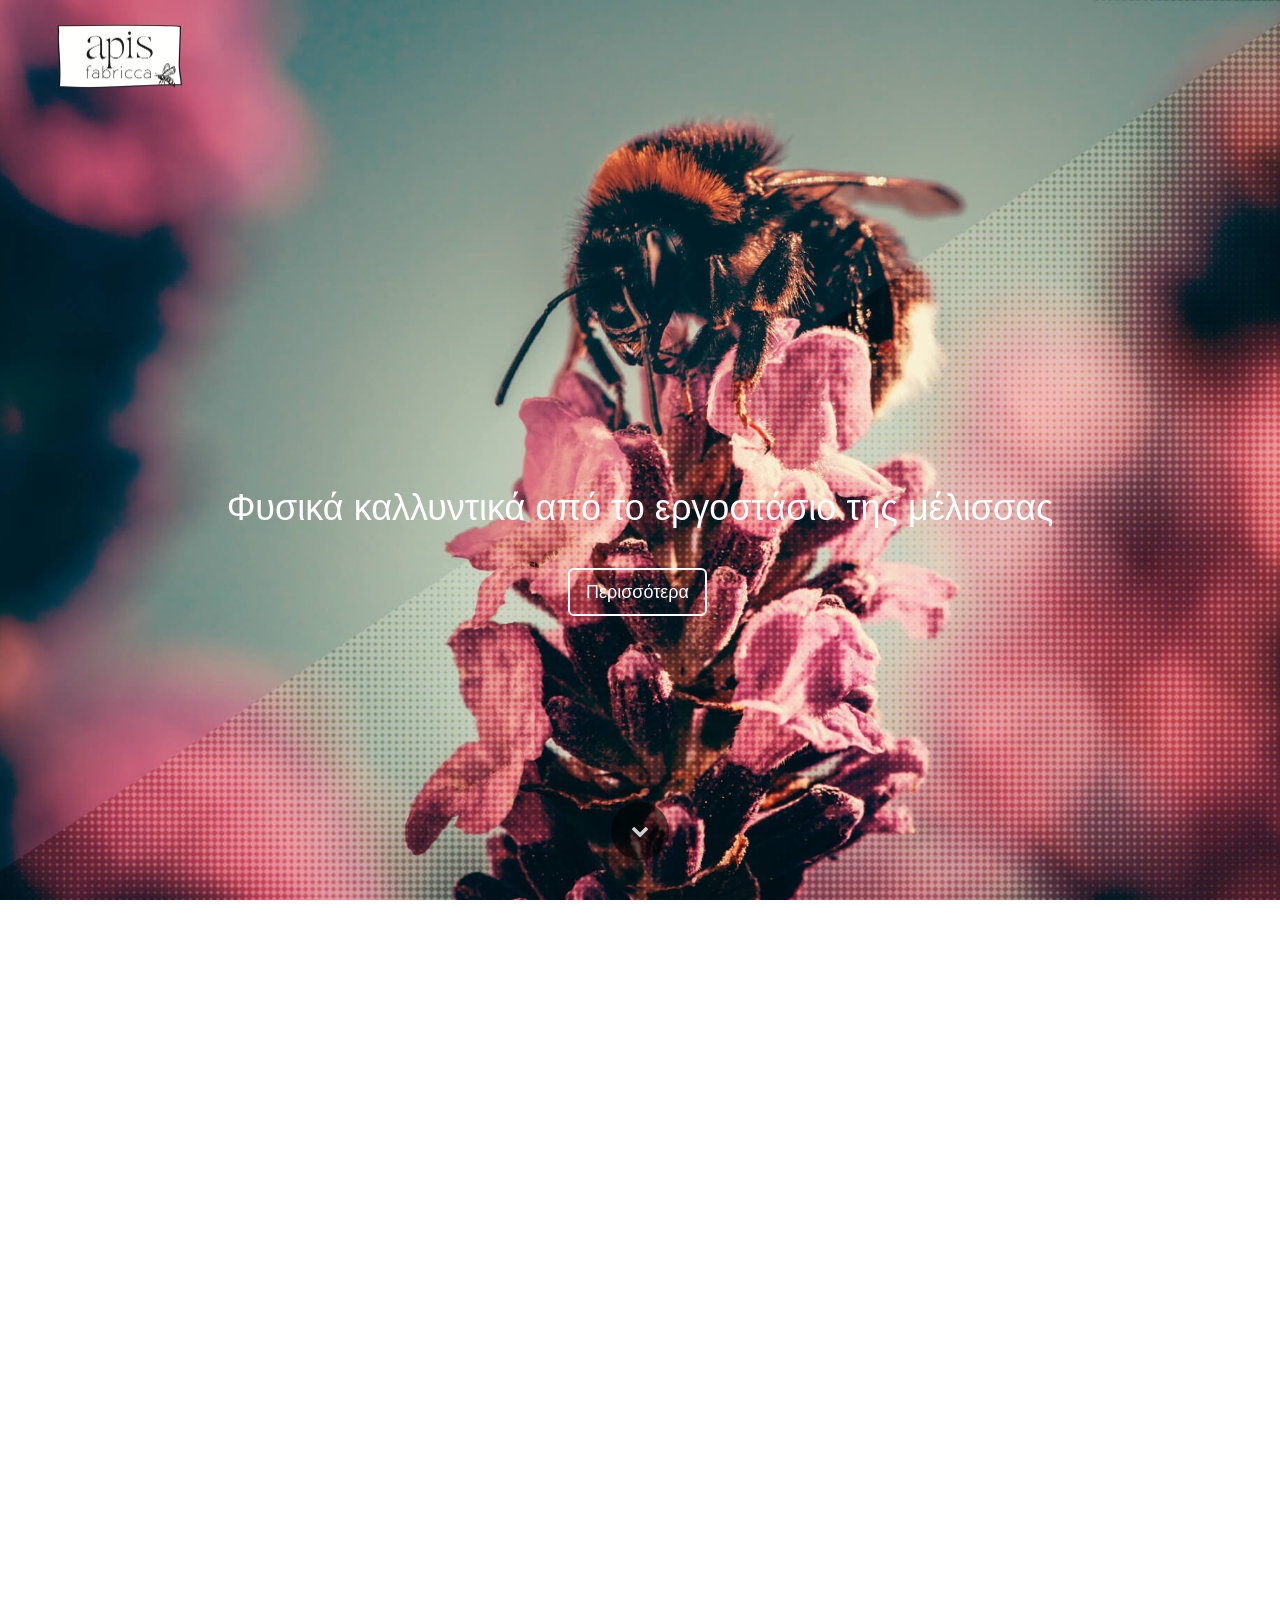
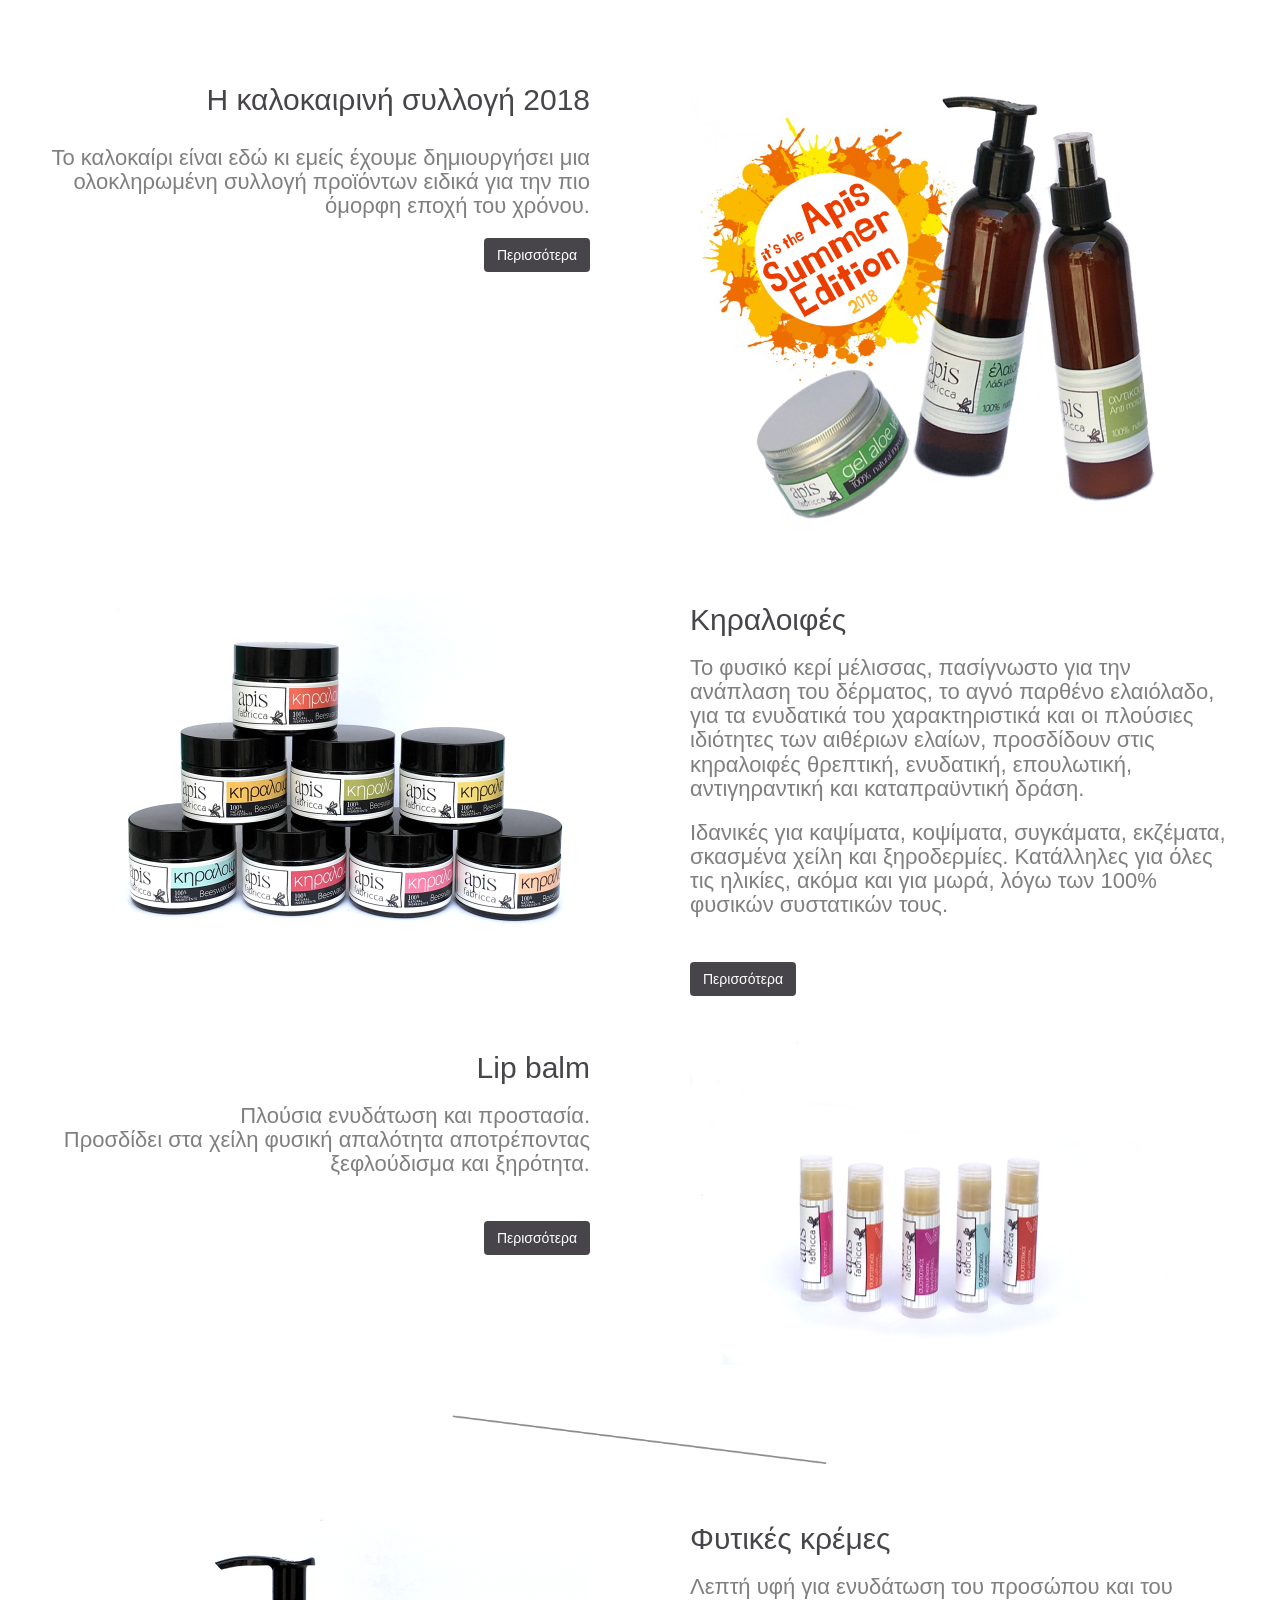
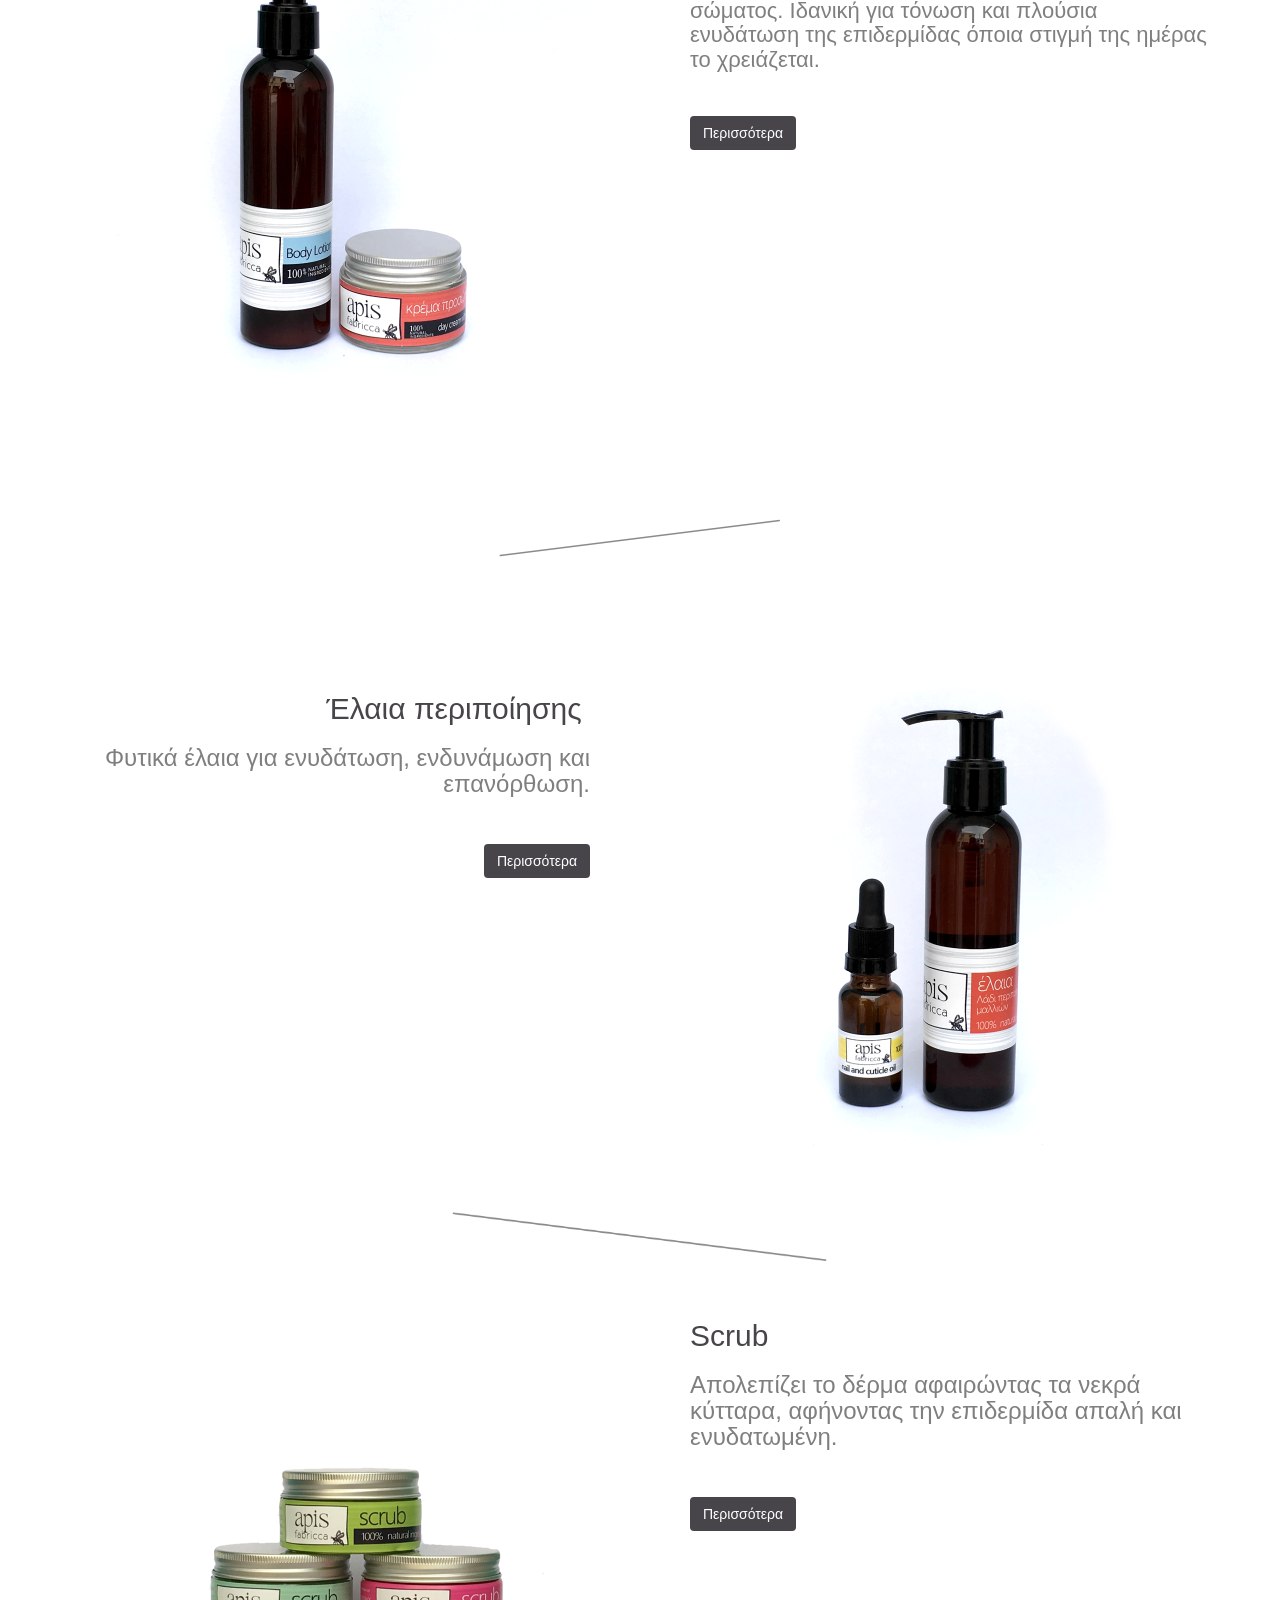
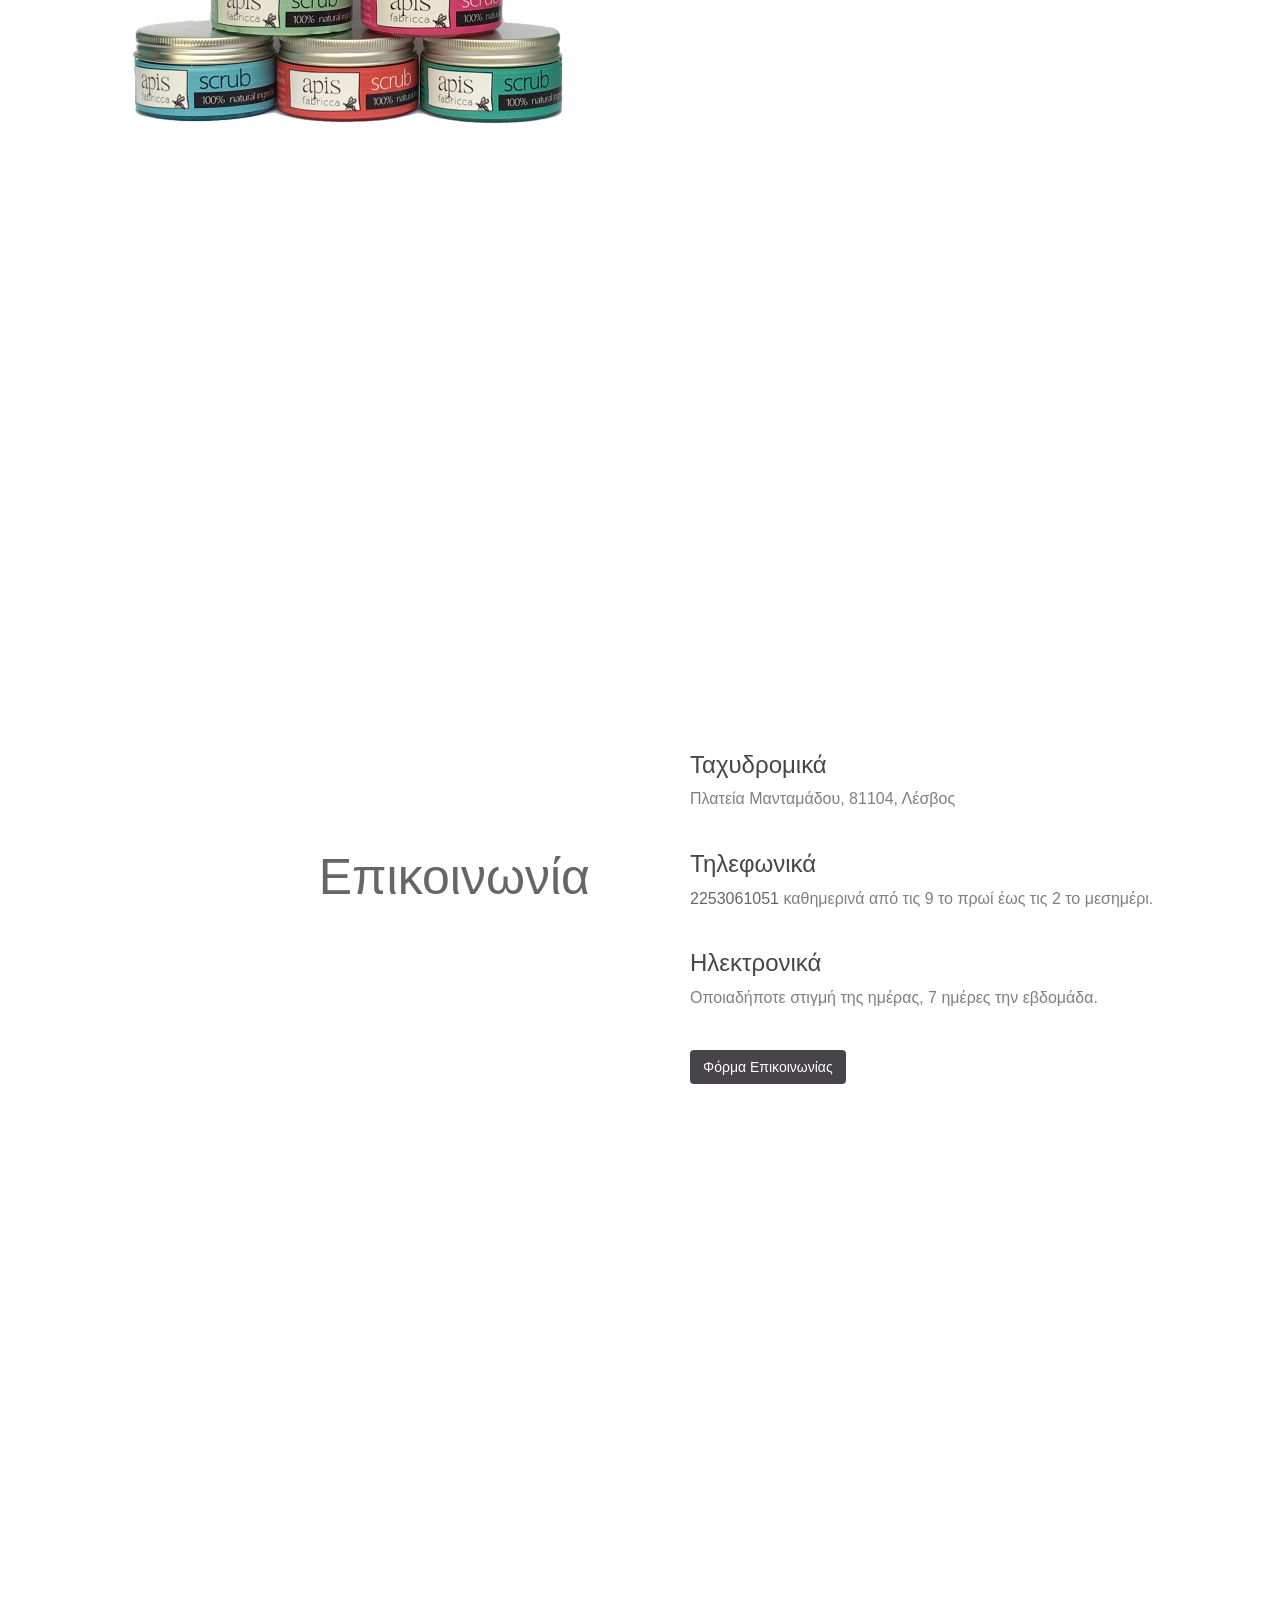
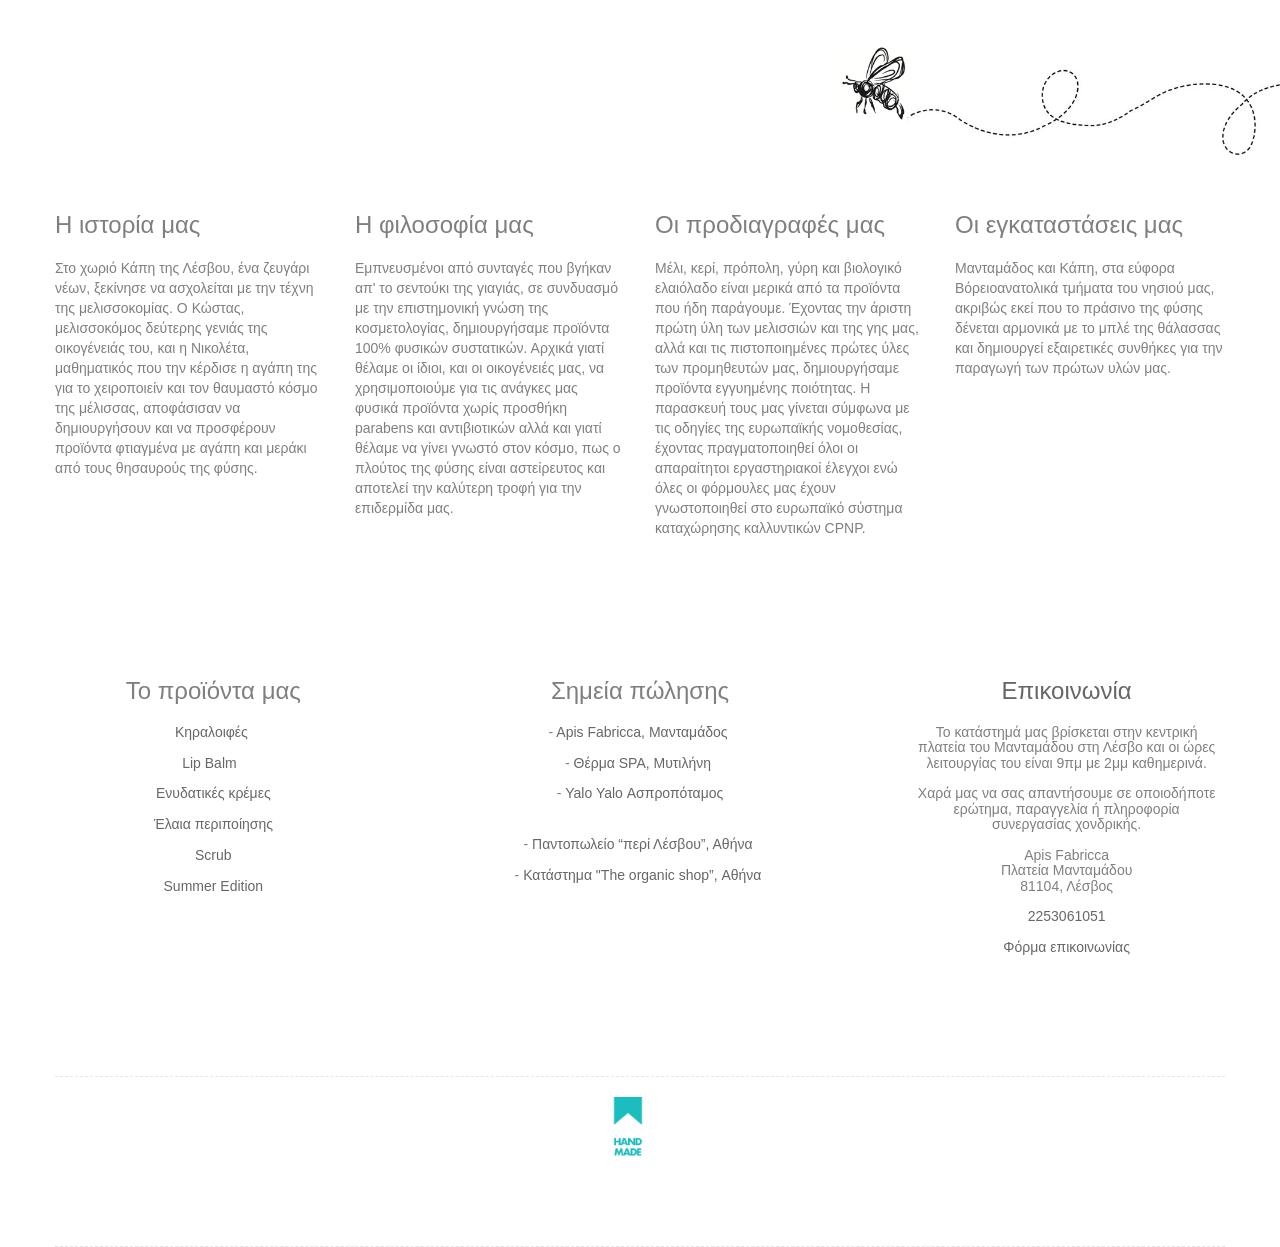
==== commit 639d06a8: "Add files via upload" ====
--- a/index.html
+++ b/index.html
@@ -1,15 +1,17 @@
 <!doctype html>
-<html>
+<html lang="Default">
 <head>
     <meta charset="utf-8">
     <meta name="keywords" content="Apis Fabricca, Apis Fabrica, απις φαμπρικα, Το εργοστάσιο της μέλισσας, Κηραλοιφές, Κεραλοιφές, Ελληνικά χειροποίητα φυσικά καλλυντικά, Φυσικά Καλλυντικά, Φυτικά Καλλυντικά, Χειροποίητα Καλλυντικά, Λέσβος, Μανταμάδος, Κάπη, Λιπ μπαλμ, Lip balm, Φυτικές κρέμες, Ενυδατικές κρέμες, Body lotion, Έλαια Περιποίησης, Έλαια, Έλαια νυχιών, Έλαια μαλλιών, Άλατα, Scrub, 2253061051, Νικολέτα Ευαγγέλου, Κώστας Γιαννακού">
     <meta name="description" content="Το εργοστάσιο της μέλισσας.
 Ελληνικά χειροποίητα φυσικά καλλυντικά φτιαγμένα με αγάπη και αγνές πρώτες ύλες από παραδοσιακές συνταγές της Λέσβου.">
-    <meta name="viewport" content="width=device-width, initial-scale=1, user-scalable=0">
+    <meta name="viewport" content="width=device-width, initial-scale=1.0, viewport-fit=cover, user-scalable=no">
     <link rel="shortcut icon" type="image/png" href="favicon.png">
     
 	<link rel="stylesheet" type="text/css" href="./css/bootstrap.min.css">
-	<link rel="stylesheet" type="text/css" href="style.css"><link rel="stylesheet" href="./css/font-awesome.min.css">
+	<link rel="stylesheet" type="text/css" href="style.css">
+	<link rel="stylesheet" type="text/css" href="./css/font-awesome.min.css">
+	
     
 	<script src="./js/jquery-2.1.0.min.js"></script>
 	<script src="./js/bootstrap.min.js"></script>
@@ -114,7 +116,16 @@
 	<div class="container bloc-sm">
 		<div class="row">
 			<div class="col-sm-12">
-				<img src="img/K-GRP-3-960px.png" class="img-responsive pull-right" width="480" />
+				<h2 class="mg-md  tc-outer-space text-right">
+					H καλοκαιρινή συλλογή 2018
+				</h2>
+			</div>
+		</div>
+		<div class="row">
+			<div class="col-sm-12">
+				<h3 class="mg-md  text-right">
+					Το καλοκαίρι είναι εδώ κι εμείς έχουμε δημιουργήσει μια ολοκληρωμένη συλλογή προϊόντων ειδικά για την πιο όμορφη εποχή του χρόνου. <br>
+				</h3><a href="summeredition.html" class="btn btn-outer-space pull-right">Περισσότερα</a>
 			</div>
 		</div>
 	</div>
@@ -126,6 +137,35 @@
 	<div class="container bloc-sm">
 		<div class="row">
 			<div class="col-sm-12">
+				<img src="img/K-GRP-SE18%20v2.png" class="img-responsive" width="480" />
+			</div>
+		</div>
+	</div>
+</div>
+<!-- bloc-4 END -->
+</div>
+<!-- Bloc Group END -->
+
+<!-- Bloc Group -->
+<div class='bloc-group'>
+
+<!-- bloc-5 -->
+<div class="bloc bgc-white bloc-tile-2 l-bloc" id="bloc-5">
+	<div class="container bloc-sm">
+		<div class="row">
+			<div class="col-sm-12">
+				<img src="img/K-GRP-3-960px.png" class="img-responsive pull-right" width="480" />
+			</div>
+		</div>
+	</div>
+</div>
+<!-- bloc-5 END -->
+
+<!-- bloc-6 -->
+<div class="bloc bloc-tile-2 bgc-white l-bloc" id="bloc-6">
+	<div class="container bloc-sm">
+		<div class="row">
+			<div class="col-sm-12">
 				<h2 class="mg-md  tc-outer-space">
 					Κηραλοιφές
 				</h2>
@@ -139,15 +179,15 @@
 		</div>
 	</div>
 </div>
-<!-- bloc-4 END -->
-</div>
-<!-- Bloc Group END -->
-
-<!-- Bloc Group -->
-<div class='bloc-group'>
-
-<!-- bloc-5 -->
-<div class="bloc bloc-tile-2 bgc-white l-bloc" id="bloc-5">
+<!-- bloc-6 END -->
+</div>
+<!-- Bloc Group END -->
+
+<!-- Bloc Group -->
+<div class='bloc-group'>
+
+<!-- bloc-7 -->
+<div class="bloc bloc-tile-2 bgc-white l-bloc" id="bloc-7">
 	<div class="container bloc-sm">
 		<div class="row">
 			<div class="col-sm-12">
@@ -161,51 +201,51 @@
 		</div>
 	</div>
 </div>
-<!-- bloc-5 END -->
-
-<!-- bloc-6 -->
-<div class="bloc bgc-white bloc-tile-2 l-bloc" id="bloc-6">
-	<div class="container bloc-sm">
-		<div class="row">
-			<div class="col-sm-12">
-				<img src="img/LB-GRP-1-960px.png" class="img-responsive" width="480" />
-			</div>
-		</div>
-	</div>
-</div>
-<!-- bloc-6 END -->
-</div>
-<!-- Bloc Group END -->
-
-<!-- bloc-7 -->
-<div class="bloc bgc-white l-bloc" id="bloc-7">
-	<div class="container bloc-sm">
-		<div class="row">
-			<div class="col-sm-12">
-				<img src="img/APIS-HR-LINE-LU-RD.png" class="img-responsive center-block" width="640" />
-			</div>
-		</div>
-	</div>
-</div>
 <!-- bloc-7 END -->
-
-<!-- Bloc Group -->
-<div class='bloc-group'>
 
 <!-- bloc-8 -->
 <div class="bloc bgc-white bloc-tile-2 l-bloc" id="bloc-8">
 	<div class="container bloc-sm">
 		<div class="row">
 			<div class="col-sm-12">
+				<img src="img/LB-GRP-1-960px.png" class="img-responsive" width="480" />
+			</div>
+		</div>
+	</div>
+</div>
+<!-- bloc-8 END -->
+</div>
+<!-- Bloc Group END -->
+
+<!-- bloc-9 -->
+<div class="bloc bgc-white l-bloc" id="bloc-9">
+	<div class="container bloc-sm">
+		<div class="row">
+			<div class="col-sm-12">
+				<img src="img/APIS-HR-LINE-LU-RD.png" class="img-responsive center-block" width="640" />
+			</div>
+		</div>
+	</div>
+</div>
+<!-- bloc-9 END -->
+
+<!-- Bloc Group -->
+<div class='bloc-group'>
+
+<!-- bloc-10 -->
+<div class="bloc bgc-white bloc-tile-2 l-bloc" id="bloc-10">
+	<div class="container bloc-sm">
+		<div class="row">
+			<div class="col-sm-12">
 				<img src="img/CRM-GRP-1-960px.png" class="img-responsive pull-right" width="480" />
 			</div>
 		</div>
 	</div>
 </div>
-<!-- bloc-8 END -->
-
-<!-- bloc-9 -->
-<div class="bloc bloc-tile-2 bgc-white l-bloc" id="bloc-9">
+<!-- bloc-10 END -->
+
+<!-- bloc-11 -->
+<div class="bloc bloc-tile-2 bgc-white l-bloc" id="bloc-11">
 	<div class="container bloc-sm">
 		<div class="row">
 			<div class="col-sm-12">
@@ -219,12 +259,12 @@
 		</div>
 	</div>
 </div>
-<!-- bloc-9 END -->
-</div>
-<!-- Bloc Group END -->
-
-<!-- bloc-10 -->
-<div class="bloc bgc-white l-bloc" id="bloc-10">
+<!-- bloc-11 END -->
+</div>
+<!-- Bloc Group END -->
+
+<!-- bloc-12 -->
+<div class="bloc bgc-white l-bloc" id="bloc-12">
 	<div class="container bloc-lg">
 		<div class="row">
 			<div class="col-sm-12">
@@ -233,13 +273,13 @@
 		</div>
 	</div>
 </div>
-<!-- bloc-10 END -->
-
-<!-- Bloc Group -->
-<div class='bloc-group'>
-
-<!-- bloc-11 -->
-<div class="bloc bloc-tile-2 bgc-white l-bloc" id="bloc-11">
+<!-- bloc-12 END -->
+
+<!-- Bloc Group -->
+<div class='bloc-group'>
+
+<!-- bloc-13 -->
+<div class="bloc bloc-tile-2 bgc-white l-bloc" id="bloc-13">
 	<div class="container bloc-sm">
 		<div class="row">
 			<div class="col-sm-12">
@@ -253,10 +293,10 @@
 		</div>
 	</div>
 </div>
-<!-- bloc-11 END -->
-
-<!-- bloc-12 -->
-<div class="bloc bgc-white bloc-tile-2 l-bloc" id="bloc-12">
+<!-- bloc-13 END -->
+
+<!-- bloc-14 -->
+<div class="bloc bgc-white bloc-tile-2 l-bloc" id="bloc-14">
 	<div class="container bloc-sm">
 		<div class="row">
 			<div class="col-sm-12">
@@ -265,12 +305,12 @@
 		</div>
 	</div>
 </div>
-<!-- bloc-12 END -->
-</div>
-<!-- Bloc Group END -->
-
-<!-- bloc-13 -->
-<div class="bloc bgc-white l-bloc" id="bloc-13">
+<!-- bloc-14 END -->
+</div>
+<!-- Bloc Group END -->
+
+<!-- bloc-15 -->
+<div class="bloc bgc-white l-bloc" id="bloc-15">
 	<div class="container bloc-sm">
 		<div class="row">
 			<div class="col-sm-12">
@@ -279,13 +319,13 @@
 		</div>
 	</div>
 </div>
-<!-- bloc-13 END -->
-
-<!-- Bloc Group -->
-<div class='bloc-group'>
-
-<!-- bloc-14 -->
-<div class="bloc bloc-tile-2 bgc-white l-bloc" id="bloc-14">
+<!-- bloc-15 END -->
+
+<!-- Bloc Group -->
+<div class='bloc-group'>
+
+<!-- bloc-16 -->
+<div class="bloc bloc-tile-2 bgc-white l-bloc" id="bloc-16">
 	<div class="container bloc-sm">
 		<div class="row">
 			<div class="col-sm-12">
@@ -294,10 +334,10 @@
 		</div>
 	</div>
 </div>
-<!-- bloc-14 END -->
-
-<!-- bloc-15 -->
-<div class="bloc bgc-white bloc-tile-2 l-bloc" id="bloc-15">
+<!-- bloc-16 END -->
+
+<!-- bloc-17 -->
+<div class="bloc bgc-white bloc-tile-2 l-bloc" id="bloc-17">
 	<div class="container bloc-sm">
 		<div class="row">
 			<div class="col-sm-12">
@@ -311,12 +351,12 @@
 		</div>
 	</div>
 </div>
-<!-- bloc-15 END -->
-</div>
-<!-- Bloc Group END -->
-
-<!-- bloc-16 -->
-<div class="bloc bg-APIS-CONTACT-MAP-1920 b-parallax hidden-xs hidden-sm bgc-white full-width-bloc l-bloc" id="bloc-16">
+<!-- bloc-17 END -->
+</div>
+<!-- Bloc Group END -->
+
+<!-- bloc-18 -->
+<div class="bloc bg-APIS-CONTACT-MAP-1920 b-parallax hidden-xs hidden-sm bgc-white full-width-bloc l-bloc" id="bloc-18">
 	<div class="container">
 		<div class="row">
 			<div class="col-sm-12">
@@ -325,13 +365,13 @@
 		</div>
 	</div>
 </div>
-<!-- bloc-16 END -->
-
-<!-- Bloc Group -->
-<div class='bloc-group'>
-
-<!-- bloc-17 -->
-<div class="bloc bgc-white bloc-tile-2 l-bloc" id="bloc-17">
+<!-- bloc-18 END -->
+
+<!-- Bloc Group -->
+<div class='bloc-group'>
+
+<!-- bloc-19 -->
+<div class="bloc bgc-white bloc-tile-2 l-bloc" id="bloc-19">
 	<div class="container">
 		<div class="row">
 			<div class="col-sm-12">
@@ -342,10 +382,10 @@
 		</div>
 	</div>
 </div>
-<!-- bloc-17 END -->
-
-<!-- bloc-18 -->
-<div class="bloc bgc-white bloc-tile-2 l-bloc" id="bloc-18">
+<!-- bloc-19 END -->
+
+<!-- bloc-20 -->
+<div class="bloc bgc-white bloc-tile-2 l-bloc" id="bloc-20">
 	<div class="container">
 		<div class="row">
 			<div class="col-sm-12">
@@ -375,7 +415,7 @@
 		</div>
 	</div>
 </div>
-<!-- bloc-18 END -->
+<!-- bloc-20 END -->
 </div>
 <!-- Bloc Group END -->
 
@@ -384,8 +424,8 @@
 <!-- ScrollToTop Button END-->
 
 
-<!-- Footer - bloc-49 -->
-<div class="bloc hidden-xs hidden-sm full-width-bloc bg-welcome-hero-image1920-cmprssd b-parallax bgc-white l-bloc" id="bloc-49">
+<!-- Footer - bloc-55 -->
+<div class="bloc hidden-xs hidden-sm full-width-bloc bg-welcome-hero-image1920-cmprssd b-parallax bgc-white l-bloc" id="bloc-55">
 	<div class="container">
 		<div class="row">
 			<div class="col-sm-12">
@@ -394,10 +434,10 @@
 		</div>
 	</div>
 </div>
-<!-- Footer - bloc-49 END -->
-
-<!-- Footer - bloc-50 -->
-<div class="bloc full-width-bloc bgc-white l-bloc" id="bloc-50">
+<!-- Footer - bloc-55 END -->
+
+<!-- Footer - bloc-56 -->
+<div class="bloc full-width-bloc bgc-white l-bloc" id="bloc-56">
 	<div class="container bloc-sm">
 		<div class="row row-no-gutters">
 			<div class="col-sm-12">
@@ -406,10 +446,10 @@
 		</div>
 	</div>
 </div>
-<!-- Footer - bloc-50 END -->
-
-<!-- Footer - bloc-51 -->
-<div class="bloc bgc-white l-bloc" id="bloc-51">
+<!-- Footer - bloc-56 END -->
+
+<!-- Footer - bloc-57 -->
+<div class="bloc bgc-white l-bloc" id="bloc-57">
 	<div class="container bloc-sm">
 		<div class="row">
 			<div class="col-sm-3">
@@ -447,30 +487,30 @@
 		</div>
 	</div>
 </div>
-<!-- Footer - bloc-51 END -->
-
-<!-- Bloc Group -->
-<div class='bloc-group'>
-
-<!-- Footer - bloc-52 -->
-<div class="bloc bloc-tile-3 bgc-white l-bloc" id="bloc-52">
+<!-- Footer - bloc-57 END -->
+
+<!-- Bloc Group -->
+<div class='bloc-group'>
+
+<!-- Footer - bloc-58 -->
+<div class="bloc bloc-tile-3 bgc-white l-bloc" id="bloc-58">
 	<div class="container bloc-lg">
 		<div class="row">
 			<div class="col-sm-12">
 				<h3 class="mg-md  text-center">
 					Το προϊόντα μας
 				</h3>
-				<h5 class="mg-md  text-center text-w-md">
-					<a href="κηραλοιφες.html">Κηραλοιφές</a>&nbsp;<br> <br><a href="lipbalm.html">Lip Balm &nbsp; <br></a><br> <a href="ενυδατικες.html">Ενυδατικές κρέμες <br></a><br> <a href="ελαια.html">Έλαια περιποίησης <br></a><br><a href="scrub.html">Scrub</a><br>
+				<h5 class="mg-md  text-center text-w-md ">
+					<a href="κηραλοιφες.html">Κηραλοιφές</a>&nbsp;<br> <br><a href="lipbalm.html">Lip Balm &nbsp; <br></a><br> <a href="ενυδατικες.html">Ενυδατικές κρέμες <br></a><br> <a href="ελαια.html">Έλαια περιποίησης <br></a><br><a href="scrub.html">Scrub <br></a> <br><a href="summeredition.html">Summer Edition</a><br>
 				</h5>
 			</div>
 		</div>
 	</div>
 </div>
-<!-- Footer - bloc-52 END -->
-
-<!-- Footer - bloc-53 -->
-<div class="bloc bloc-tile-3 bgc-white l-bloc" id="bloc-53">
+<!-- Footer - bloc-58 END -->
+
+<!-- Footer - bloc-59 -->
+<div class="bloc bloc-tile-3 bgc-white l-bloc" id="bloc-59">
 	<div class="container bloc-lg">
 		<div class="row">
 			<div class="col-sm-12">
@@ -478,7 +518,7 @@
 					Σημεία πώλησης
 				</h3>
 				<h5 class="mg-md  text-center text-w-md">
-					-&nbsp;<a href="http://www.apisfabricca.gr/">Apis Fabricca, Μανταμάδος</a>&nbsp;<br> <br>-&nbsp;<a href="http://thermaspalesvos.com">Θέρμα SPA, Μυτιλήνη</a>&nbsp; <br><br>-&nbsp;<a href="https://www.facebook.com/alkimia.arwmatopwleio/">Αρωματοπωλείο Alkimia, Καλλονή <br><br></a>
+					-&nbsp;<a href="http://www.apisfabricca.gr/">Apis Fabricca, Μανταμάδος</a>&nbsp;<br> <br>-&nbsp;<a href="http://thermaspalesvos.com">Θέρμα SPA, Μυτιλήνη</a>&nbsp; <br> <br>-&nbsp;<a href="https://www.facebook.com/yaloyalo15/">Yalo Yalo Ασπροπόταμος</a><br><br>
 				</h5>
 				<h5 class="mg-md  text-center text-w-md">
 					-&nbsp;<a href="https://www.facebook.com/περί-Λέσβου-Παντοπωλείο-191873024182260/">Παντοπωλείο “περί Λέσβου”, Αθήνα</a>&nbsp;<br> <br>-&nbsp;<a href="https://www.theorganicshop.gr">Κατάστημα "The organic shop”, Αθήνα</a>&nbsp; <br><br>
@@ -487,10 +527,10 @@
 		</div>
 	</div>
 </div>
-<!-- Footer - bloc-53 END -->
-
-<!-- Footer - bloc-54 -->
-<div class="bloc bloc-tile-3 bgc-white l-bloc" id="bloc-54">
+<!-- Footer - bloc-59 END -->
+
+<!-- Footer - bloc-60 -->
+<div class="bloc bloc-tile-3 bgc-white l-bloc" id="bloc-60">
 	<div class="container bloc-lg">
 		<div class="row">
 			<div class="col-sm-12">
@@ -504,12 +544,12 @@
 		</div>
 	</div>
 </div>
-<!-- Footer - bloc-54 END -->
-</div>
-<!-- Bloc Group END -->
-
-<!-- Footer - bloc-55 -->
-<div class="bloc bgc-white build-with-blocs-bloc d-bloc" id="bloc-55">
+<!-- Footer - bloc-60 END -->
+</div>
+<!-- Bloc Group END -->
+
+<!-- Footer - bloc-61 -->
+<div class="bloc bgc-white build-with-blocs-bloc d-bloc" id="bloc-61">
 	<div class="container bloc-sm b-divider-dashed">
 		<div class="row bgc-white">
 			<div class="col-sm-12 text-center">
@@ -524,11 +564,16 @@
 		</div>
 	</div>
 </div>
-<!-- Footer - bloc-55 END -->
+<!-- Footer - bloc-61 END -->
 
 </div>
 <!-- Main container END -->
     
 
+
+<!-- Preloader -->
+<div id="page-loading-blocs-notifaction"></div>
+<!-- Preloader END -->
+
 </body>
 </html>
--- a/style.css
+++ b/style.css
@@ -1,5 +1,5 @@
 /*-----------------------------------------------------------------------------------
-	    ApisFabricca-v2.3
+	    ApisFabricca-v2.4
         Built with Blocs
 -----------------------------------------------------------------------------------*/
 
@@ -11,9 +11,8 @@
     -webkit-font-smoothing: antialiased;
     -moz-osx-font-smoothing: grayscale;
 }
+a,button{transition: all .3s ease-in-out;outline: none!important;} /* Prevent ugly blue glow on chrome and safari */
 a:hover{text-decoration: none; cursor:pointer;}
-
-a,button{outline: none!important;} /* Prevent ugly blue glow on chrome and safari */
 
 #page-loading-blocs-notifaction{position: fixed;top: 0;bottom: 0;width: 100%;z-index:100000;background:#FFFFFF url("img/pageload-spinner.gif") no-repeat center center;}
 
@@ -55,7 +54,7 @@
 .bloc-fill-screen{
 	padding-top:0;
 	position: relative;
-	height: inherit;
+	height:100vh;
 }
 .bloc-fill-screen > .container{
 	position:relative;
@@ -111,15 +110,16 @@
 	width:100%;
 	height:auto;
 }
+.full-width-bloc .navbar{
+	margin-left: 0px;
+	margin-right: 0px;
+}
 
 
 /* Group Styles */
 
 .bloc-group{
 	display:flex;
-}
-.bloc-group .bloc{
-	flex: 1;
 }
 .bloc-tile-2{
 	width:50%;
@@ -258,29 +258,29 @@
 	font-weight: 300;
 	font-family: Helvetica;
 }
-#bloc-4 h2{
-	font-weight: 100;
-	font-family: Helvetica;
-}
-#bloc-4 h3{
+#bloc-3 h2{
+	font-weight: 100;
+	font-family: Helvetica;
+}
+#bloc-3 h3{
 	font-weight: 100;
 	font-family: Helvetica;
 	font-size: 22px;
 }
-#bloc-5 h2{
-	font-weight: 300;
-	font-family: Helvetica;
-}
-#bloc-5 h3{
+#bloc-6 h2{
+	font-weight: 100;
+	font-family: Helvetica;
+}
+#bloc-6 h3{
 	font-weight: 100;
 	font-family: Helvetica;
 	font-size: 22px;
 }
-#bloc-9 h2{
-	font-weight: 100;
-	font-family: Helvetica;
-}
-#bloc-9 h3{
+#bloc-7 h2{
+	font-weight: 300;
+	font-family: Helvetica;
+}
+#bloc-7 h3{
 	font-weight: 100;
 	font-family: Helvetica;
 	font-size: 22px;
@@ -292,12 +292,13 @@
 #bloc-11 h3{
 	font-weight: 100;
 	font-family: Helvetica;
-}
-#bloc-15 h2{
-	font-weight: 100;
-	font-family: Helvetica;
-}
-#bloc-15 h3{
+	font-size: 22px;
+}
+#bloc-13 h2{
+	font-weight: 100;
+	font-family: Helvetica;
+}
+#bloc-13 h3{
 	font-weight: 100;
 	font-family: Helvetica;
 }
@@ -305,85 +306,81 @@
 	font-weight: 100;
 	font-family: Helvetica;
 }
-#bloc-18 h3{
-	font-weight: 100;
-	font-family: Helvetica;
-}
-#bloc-18 p{
+#bloc-17 h3{
+	font-weight: 100;
+	font-family: Helvetica;
+}
+#bloc-19 h2{
+	font-weight: 100;
+	font-family: Helvetica;
+}
+#bloc-20 h3{
+	font-weight: 100;
+	font-family: Helvetica;
+}
+#bloc-20 p{
 	font-weight: 300;
 	font-family: Helvetica;
 	font-size: 16px;
 }
-#bloc-18 h3{
-	font-weight: 300;
-	font-family: Helvetica;
-}
-#bloc-19 h3{
-	font-weight: 300;
-	font-family: Helvetica;
-}
 #bloc-20 h3{
-	font-weight: 100;
-	font-family: Helvetica;
-}
-#bloc-21 h1{
-	font-weight: 300;
-	font-family: Helvetica;
-}
-#bloc-22 h1{
-	font-weight: 300;
-	font-family: Helvetica;
-}
-#bloc-23 h3{
+	font-weight: 300;
+	font-family: Helvetica;
+}
+#bloc-21 h3{
+	font-weight: 300;
+	font-family: Helvetica;
+}
+#bloc-22 h3{
+	font-weight: 100;
+	font-family: Helvetica;
+}
+#bloc-23 h1{
+	font-weight: 300;
+	font-family: Helvetica;
+}
+#bloc-24 h1{
 	font-weight: 300;
 	font-family: Helvetica;
 }
 #bloc-25 h3{
-	font-weight: 100;
-	font-family: Helvetica;
-}
-#bloc-26 h1{
-	font-weight: 300;
-	font-family: Helvetica;
-}
-#bloc-27 h2{
-	font-weight: 100;
+	font-weight: 300;
 	font-family: Helvetica;
 }
 #bloc-27 h3{
+	font-weight: 100;
+	font-family: Helvetica;
+}
+#bloc-28 h1{
+	font-weight: 300;
+	font-family: Helvetica;
+}
+#bloc-29 h2{
+	font-weight: 100;
+	font-family: Helvetica;
+}
+#bloc-29 h3{
 	font-weight: 300;
 	font-family: Helvetica;
 	font-size: 24px;
 }
-#bloc-27 p{
-	font-weight: 100;
-	font-family: Helvetica;
-}
-#bloc-29 h3{
-	font-weight: 100;
-	font-family: Helvetica;
-}
-#bloc-30 h1{
-	font-weight: 300;
-	font-family: Helvetica;
-}
-#bloc-31 h2{
-	font-weight: 100;
-	font-family: Helvetica;
-}
-#bloc-31 p{
-	font-weight: 100;
-	font-family: Helvetica;
-}
-#bloc-33 h3{
-	font-weight: 100;
-	font-family: Helvetica;
-}
-#bloc-34 h1{
-	font-weight: 300;
-	font-family: Helvetica;
-}
-#bloc-35 h2{
+#bloc-29 p{
+	font-weight: 100;
+	font-family: Helvetica;
+}
+#bloc-31 h3{
+	font-weight: 100;
+	font-family: Helvetica;
+}
+#bloc-32 h1{
+	font-weight: 300;
+	font-family: Helvetica;
+}
+#bloc-33 h2{
+	font-weight: 100;
+	font-family: Helvetica;
+}
+#bloc-33 p{
 	font-weight: 100;
 	font-family: Helvetica;
 }
@@ -391,27 +388,36 @@
 	font-weight: 100;
 	font-family: Helvetica;
 }
-#bloc-35 p{
-	font-weight: 300;
+#bloc-36 h1{
+	font-weight: 300;
+	font-family: Helvetica;
+}
+#bloc-37 h2{
+	font-weight: 100;
 	font-family: Helvetica;
 }
 #bloc-37 h3{
 	font-weight: 100;
 	font-family: Helvetica;
 }
-#bloc-38 h1{
-	font-weight: 300;
-	font-family: Helvetica;
-}
-#bloc-39 h2{
-	font-weight: 100;
-	font-family: Helvetica;
+#bloc-37 p{
+	font-weight: 300;
+	font-family: Helvetica;
+}
+#bloc-37 h3{
+	font-weight: 100;
+	font-family: Helvetica;
+	font-size: 24px;
 }
 #bloc-39 h3{
 	font-weight: 100;
 	font-family: Helvetica;
 }
-#bloc-39 p{
+#bloc-40 h1{
+	font-weight: 300;
+	font-family: Helvetica;
+}
+#bloc-41 h2{
 	font-weight: 100;
 	font-family: Helvetica;
 }
@@ -419,71 +425,109 @@
 	font-weight: 100;
 	font-family: Helvetica;
 }
-#bloc-42 h1{
-	font-weight: 300;
-	font-family: Helvetica;
-}
-#bloc-43 h2{
-	font-weight: 100;
-	font-family: Helvetica;
-}
-#bloc-43 p{
-	font-weight: 100;
-	font-family: Helvetica;
-}
-#bloc-44 h3{
-	font-weight: 300;
-	font-family: Helvetica;
-}
-#bloc-45 h3{
-	font-weight: 100;
-	font-family: Helvetica;
-}
-#bloc-46 h1{
-	font-weight: 300;
-	font-family: Helvetica;
-}
-#bloc-47 h1{
-	font-weight: 300;
-	font-family: Helvetica;
-}
-#bloc-48 h3{
-	font-weight: 300;
-	font-family: Helvetica;
-}
-#bloc-51 h3{
-	font-weight: 300;
-	font-family: Helvetica;
-}
-#bloc-51 p{
-	font-weight: 100;
+#bloc-41 p{
+	font-weight: 100;
+	font-family: Helvetica;
+}
+#bloc-41 h3{
+	font-weight: 100;
+	font-family: Helvetica;
+	font-size: 24px;
+}
+#bloc-43 h3{
+	font-weight: 100;
+	font-family: Helvetica;
+}
+#bloc-44 h1{
+	font-weight: 300;
+	font-family: Helvetica;
+}
+#bloc-45 h2{
+	font-weight: 100;
+	font-family: Helvetica;
+}
+#bloc-45 p{
+	font-weight: 100;
+	font-family: Helvetica;
+}
+#bloc-46 h3{
+	font-weight: 300;
+	font-family: Helvetica;
+}
+#bloc-47 h3{
+	font-weight: 100;
+	font-family: Helvetica;
+}
+#bloc-48 h1{
+	font-weight: 300;
+	font-family: Helvetica;
+}
+#bloc-49 h1{
+	font-weight: 300;
+	font-family: Helvetica;
+}
+#bloc-50 h3{
+	font-weight: 300;
 	font-family: Helvetica;
 }
 #bloc-52 h3{
-	font-weight: 300;
-	font-family: Helvetica;
-}
-#bloc-52 h5{
-	font-weight: 100;
-	font-family: Helvetica;
-}
-#bloc-53 h3{
-	font-weight: 300;
-	font-family: Helvetica;
-}
-#bloc-53 h5{
+	font-weight: 100;
+	font-family: Helvetica;
+}
+#bloc-53 h1{
+	font-weight: 300;
+	font-family: Helvetica;
+}
+#bloc-54 h2{
 	font-weight: 100;
 	font-family: Helvetica;
 }
 #bloc-54 h3{
-	font-weight: 300;
-	font-family: Helvetica;
-}
-#bloc-54 h5{
-	font-weight: 100;
-	font-family: Helvetica;
-}
-#bloc-55 h6{
+	font-weight: 100;
+	font-family: Helvetica;
+	font-size: 24px;
+}
+#bloc-54 p{
+	font-weight: 300;
+	font-family: Helvetica;
+}
+#bloc-54 h3{
+	font-weight: 100;
+	font-family: Helvetica;
+}
+#bloc-57 h3{
+	font-weight: 300;
+	font-family: Helvetica;
+}
+#bloc-57 p{
+	font-weight: 100;
+	font-family: Helvetica;
+}
+#bloc-58 h3{
+	font-weight: 300;
+	font-family: Helvetica;
+}
+#bloc-58 h5{
+	font-weight: 100;
+	font-family: Helvetica;
+}
+#bloc-59 h3{
+	font-weight: 300;
+	font-family: Helvetica;
+}
+#bloc-59 h5{
+	font-weight: 100;
+	font-family: Helvetica;
+}
+#bloc-60 h3{
+	font-weight: 300;
+	font-family: Helvetica;
+}
+#bloc-60 h5{
+	font-weight: 100;
+	font-family: Helvetica;
+}
+#bloc-61 h6{
 	font-weight: 300;
 	font-family: Josefin Sans;
 }
@@ -508,6 +552,9 @@
 	margin: 0 5px 0 0;
 	display:inline;
 }
+.navbar-brand img[src$=svg]{
+	min-width:100px;
+}
 .nav-center .navbar-brand img{
 	margin:0;
 }
@@ -546,6 +593,8 @@
 }
 .nav-invert .navbar-header, .nav-invert .navbar-brand{
 	float:right;
+	position:relative;
+	z-index:2;
 }
 @media (min-width: 768px){
 	.site-navigation{
@@ -575,6 +624,8 @@
 	.nav-center .site-navigation{
 		position:relative;
 		width:100%;
+		right:0;
+		margin-right:0px;
 		margin-top:20px;
 	}
 .nav-center.mini-nav .navbar-toggle{
@@ -670,11 +721,6 @@
 	background:transparent!important;
 	border:2px solid transparent;
 }
-.btn .caret{
-	margin:0 0 0 5px}.dropdown a .caret{
-	margin:0 0 0 5px}.btn-dropdown .dropdown-menu .dropdown{
-	padding: 3px 20px;
-}
 
 
 
@@ -711,11 +757,6 @@
 	box-shadow:none;
 }
 
-/* iFrame */
-
-iframe{
-	border:0;
-}
 
 
 /* ScrollToTop button */
@@ -767,12 +808,17 @@
 	-webkit-animation-fill-mode: none;
 	animation-fill-mode:none;
 }
+#lightbox-modal{
+	display: flex;
+	align-items: center;
+}
 #lightbox-modal .modal-dialog{
 	width:90%;
 	max-width:900px;
-	margin:30px auto 0;
+	margin:0 auto 0;
 }
 #lightbox-modal .modal-dialog img{
+	max-height:90vh;
 	margin: 0 auto;
 }
 .lightbox-caption{
@@ -785,29 +831,39 @@
 	bottom: 5px;
 }
 .close-lightbox{
-	display: none;
-	font-size: 40px;
+	color:#FFF;
+	font-size: 30px;
 	position: absolute;
-	top:8px;
+	top:20px;
 	right:20px;
 	z-index: 20;
+	background:rgba(0,0,0,.5);
+	border:none;
+	line-height: 30px;
+	padding:0 9px 5px;
+	opacity: 0.3;
+}
+.close-lightbox:hover,.next-lightbox:hover, .prev-lightbox:hover{
+	opacity: 1.0;
+	color:#FFF;
 }
 .next-lightbox, .prev-lightbox{
 	font-size:20px;
-	color:rgba(255,255,255,.4);
+	color:rgba(255,255,255,.9);
+	background:rgba(0,0,0,.5);
 	transition: all .2s ease-in-out;
 	position: absolute;
-	top:50%;
+	top:45%;
 	z-index:1;
+	opacity: 0.4;
 }
 .next-lightbox{
+	padding:6px 8px 1px 13px;
 	right:25px;
 }
 .prev-lightbox{
+	padding:6px 13px 1px 10px;
 	left:25px;
-}
-.prev-lightbox:hover, .next-lightbox:hover{
-	color:rgba(255,255,255,.9);
 }
 
 /* = Custom Styling
@@ -848,6 +904,7 @@
 .bgc-white{
 	background-color:#ffffff;
 }
+
 /* Text colour styles */
 
 .tc-white{
@@ -862,6 +919,7 @@
 .tc-tiffany-blue{
 	color:#1BBDBD!important;
 }
+
 /* Button colour styles */
 
 .btn-outer-space{
@@ -900,6 +958,7 @@
 .bg-APIS-CONTACT-MAP-1920{
 	background-image:url("img/APIS-CONTACT-MAP-1920.png");
 }
+
 
 
 
@@ -926,13 +985,15 @@
     }
 }
 @media only screen and (min-device-width : 768px) and (max-device-width : 1024px) and (orientation : landscape) {.b-parallax{background-attachment:scroll;}}
-@media (max-width: 768px)
+@media only screen and (min-device-width: 1024px) and (max-device-width: 1366px) and (-webkit-min-device-pixel-ratio: 1.5) {.b-parallax{background-attachment:scroll;}}
+@media (max-width: 991px)
 {
     .container{width:100%;}
     .b-parallax{background-attachment:scroll;}
     .page-container, #hero-bloc{overflow-x: hidden;position: relative;} /* Prevent unwanted side scroll on mobile */
+    .bloc{padding-left: constant(safe-area-inset-left);padding-right: constant(safe-area-inset-right);} /* iPhone X Notch Support*/
     .bloc-group, .bloc-group .bloc{display:block;width:100%;}
-    .bloc-tile-2 .container, .bloc-tile-3 .container, .bloc-tile-4 .container{padding-left: 10px;padding-right: 10px;}
+    .bloc-fill-screen .fill-bloc-top-edge, .bloc-fill-screen .fill-bloc-bottom-edge{padding:0 20px;padding-left: constant(safe-area-inset-left);padding-right: constant(safe-area-inset-right);}
 }
 @media (max-width: 767px)
 {
@@ -943,15 +1004,6 @@
     h1,h2,h3,h4,h5,h6,p,#disqus_thread{
         padding-left:10px!important; 
         padding-right:10px!important; 
-    }
-    #hero-bloc h1{
-        font-size:40px;
-    }
-    #hero-bloc h2{
-        font-size:34px;
-    }
-    #hero-bloc h3{
-        font-size:25px;
     }
     .b-parallax{
         background-attachment:scroll;
@@ -1020,6 +1072,11 @@
     }
     .nav-invert .navbar-toggle{
         float:left; 
+        margin-left:10px;
+    }
+    .bloc{
+        padding-left: 0; 
+        padding-right: 0;
     }
     .bloc-xxl,.bloc-xl,.bloc-lg{
         padding: 40px 0;
@@ -1027,6 +1084,9 @@
     .bloc-sm,.bloc-md{
         padding-left: 0; 
         padding-right: 0;
+    }
+    .bloc-tile-2 .container, .bloc-tile-3 .container, .bloc-tile-4 .container, .bloc-fill-screen .fill-bloc-top-edge, .bloc-fill-screen .fill-bloc-bottom-edge{
+        padding-left:0;padding-right:0;
     }
     .a-block{
         padding:0 10px;
@@ -1068,21 +1128,17 @@
 {    
     .bloc{
         padding-left: 0; 
-        padding-right: 0;  
-        -webkit-background-size: auto 200%;
-        -moz-background-size: auto 200%;
-        -o-background-size: auto 200%;
-        background-size: auto 200%;
-    }
-}
-
-@media (max-width: 768px){
-	.bloc-group-text-vc, .mobile .bloc-group-text-vc{
+        padding-right: 0;
+    }
+}
+
+@media (max-width: 991px){
+	.bloc-group-text-vc{
 	margin-top:0%;
 }
  }
 /* Drop Down Navigation */
-@media (min-width: 767px) and (max-width: 768px){
+@media (min-width: 767px) and (max-width: 991px){
 	
 .mini-nav .special-dropdown-nav .site-navigation{
 	display: block;
@@ -1115,7 +1171,7 @@
 	color: rgba(0,0,0,.6)!important;
 }
  }
-@media (max-width: 420px){
+@media (max-width: 767px){
 	.bloc-group-text-vc{
 	margin-top:0%;
 }
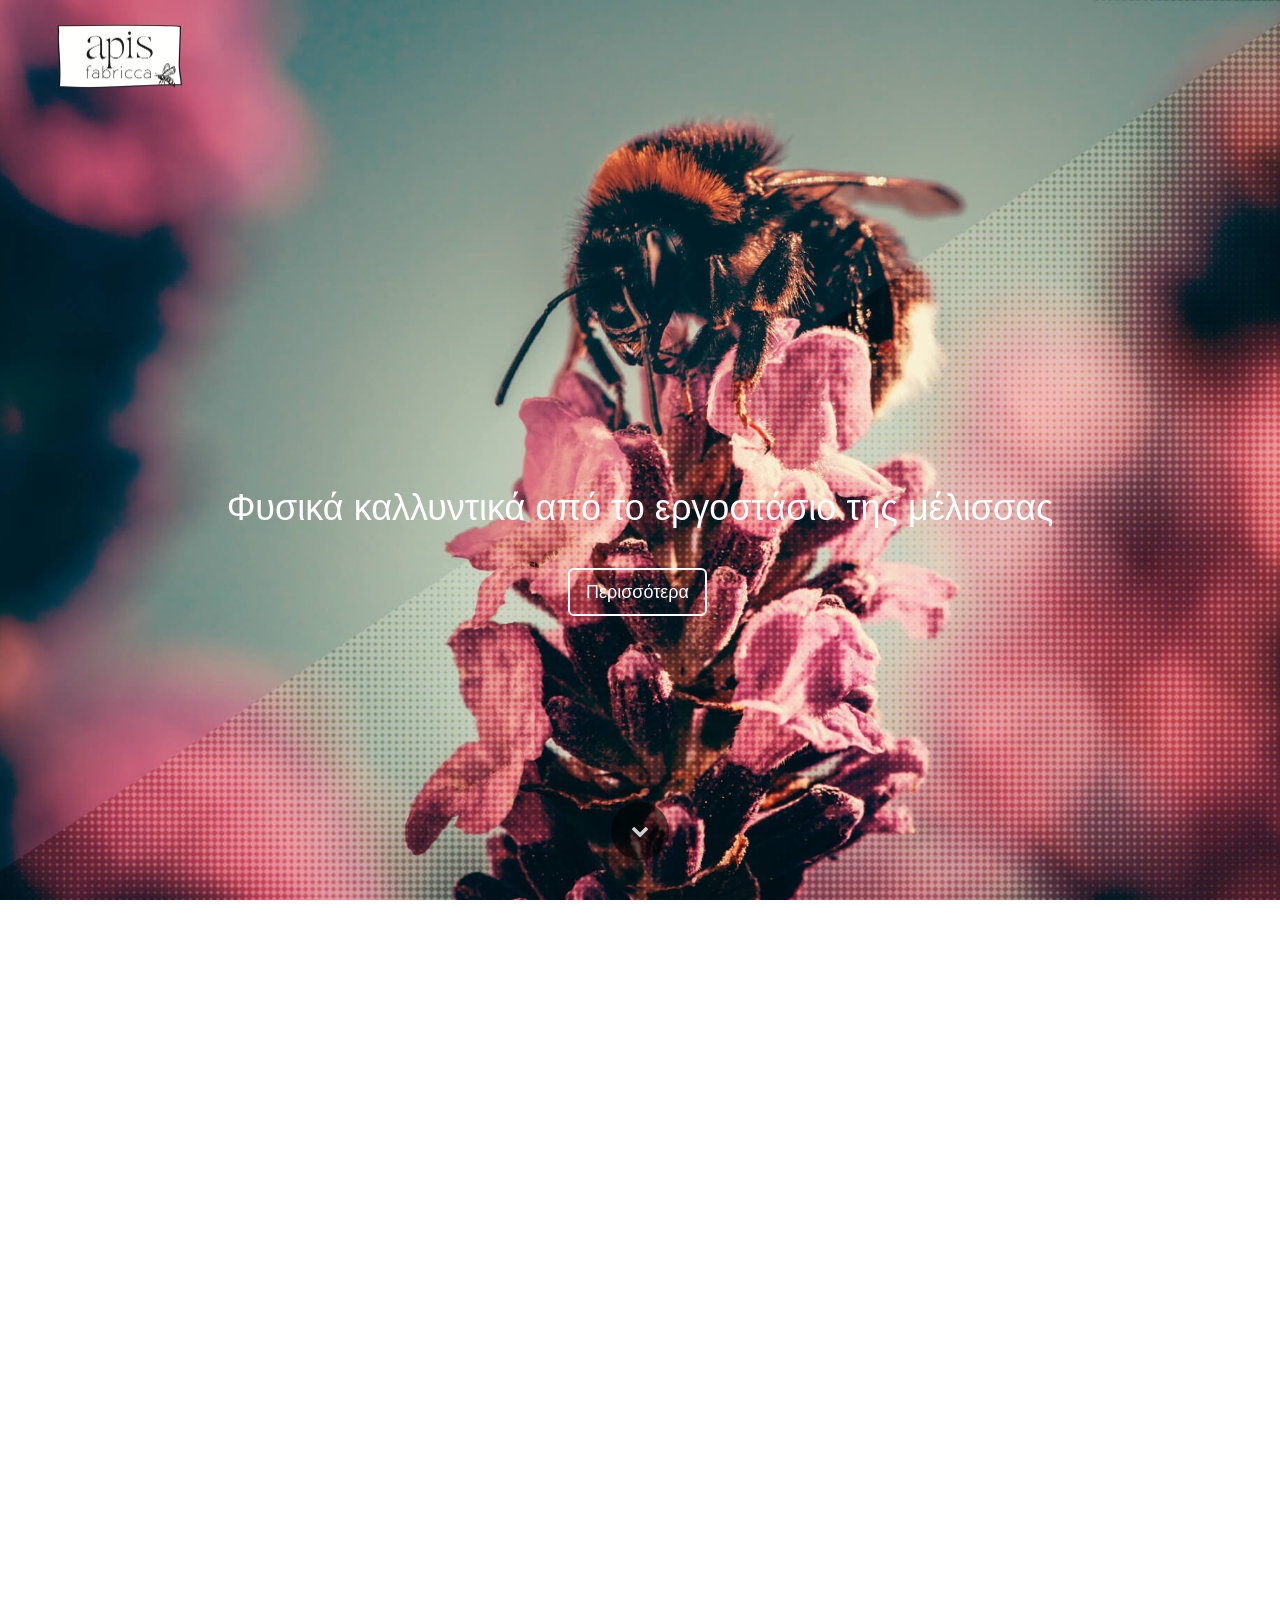
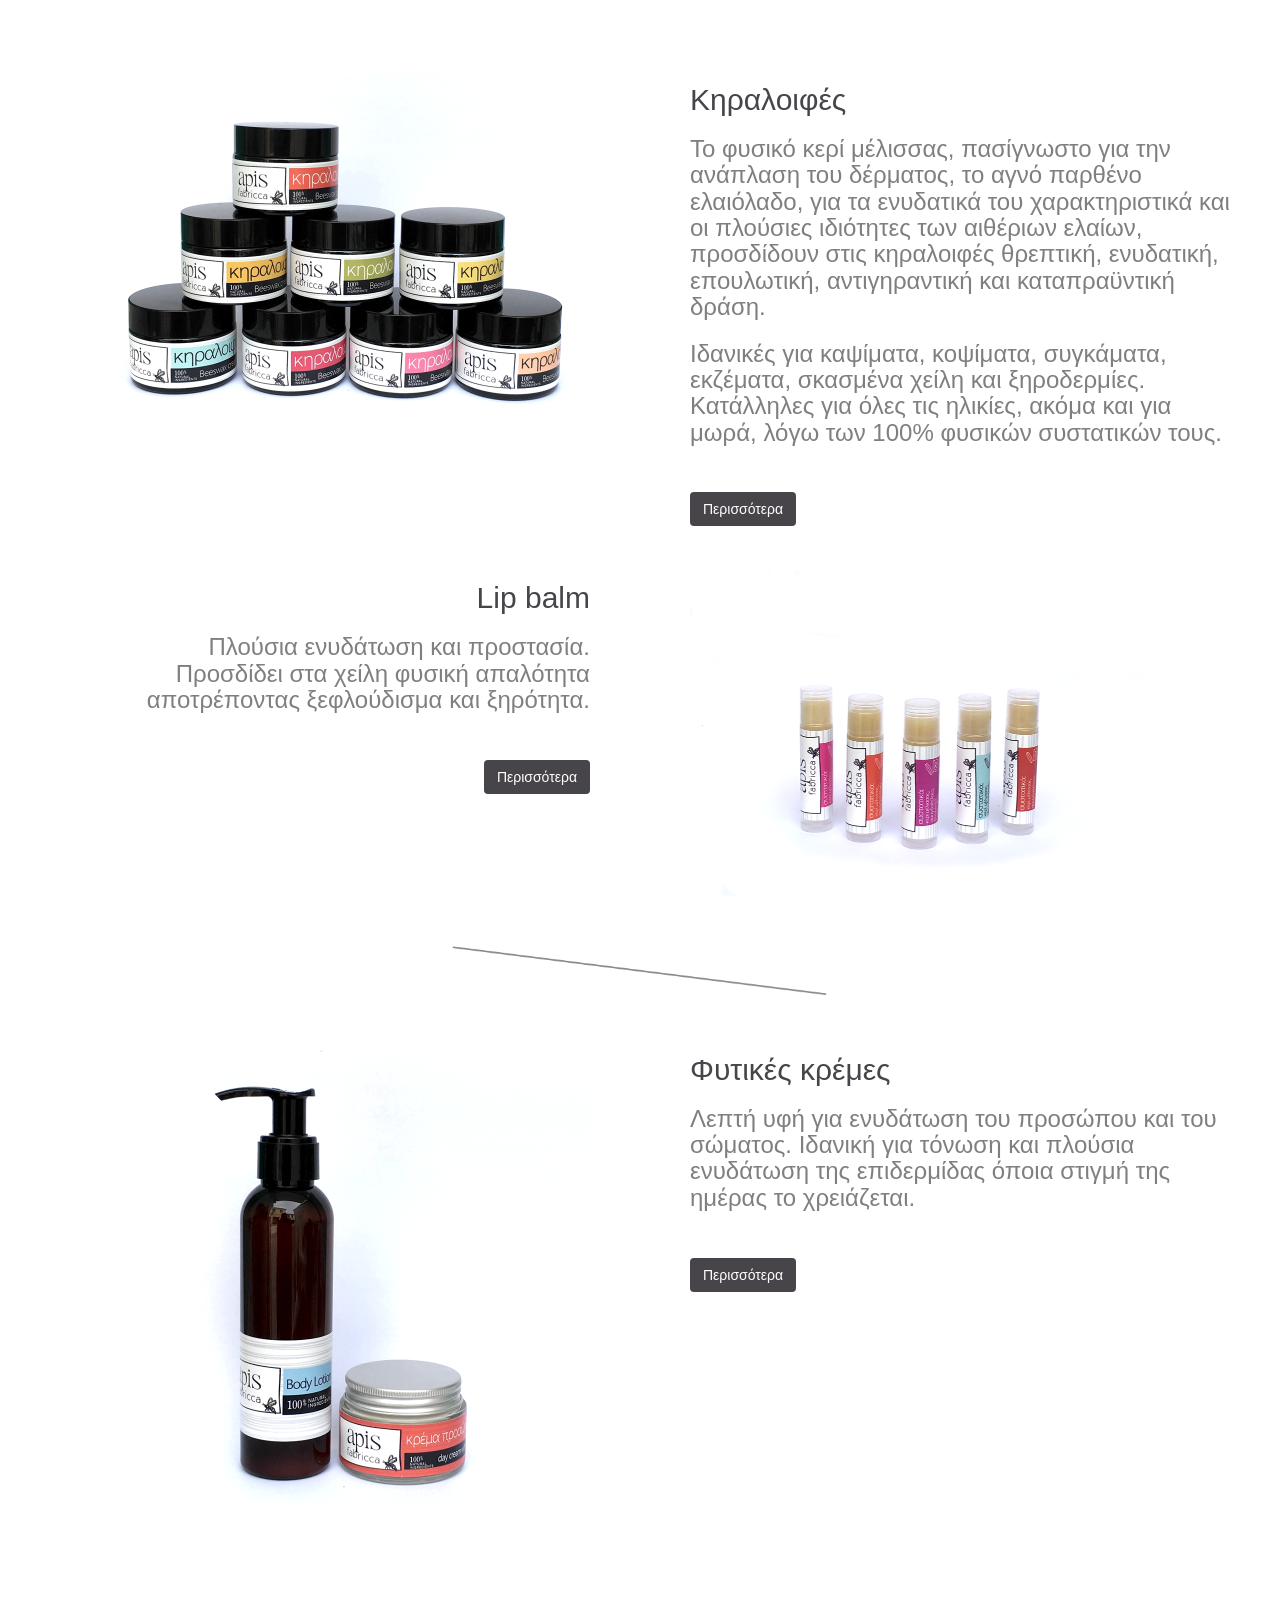
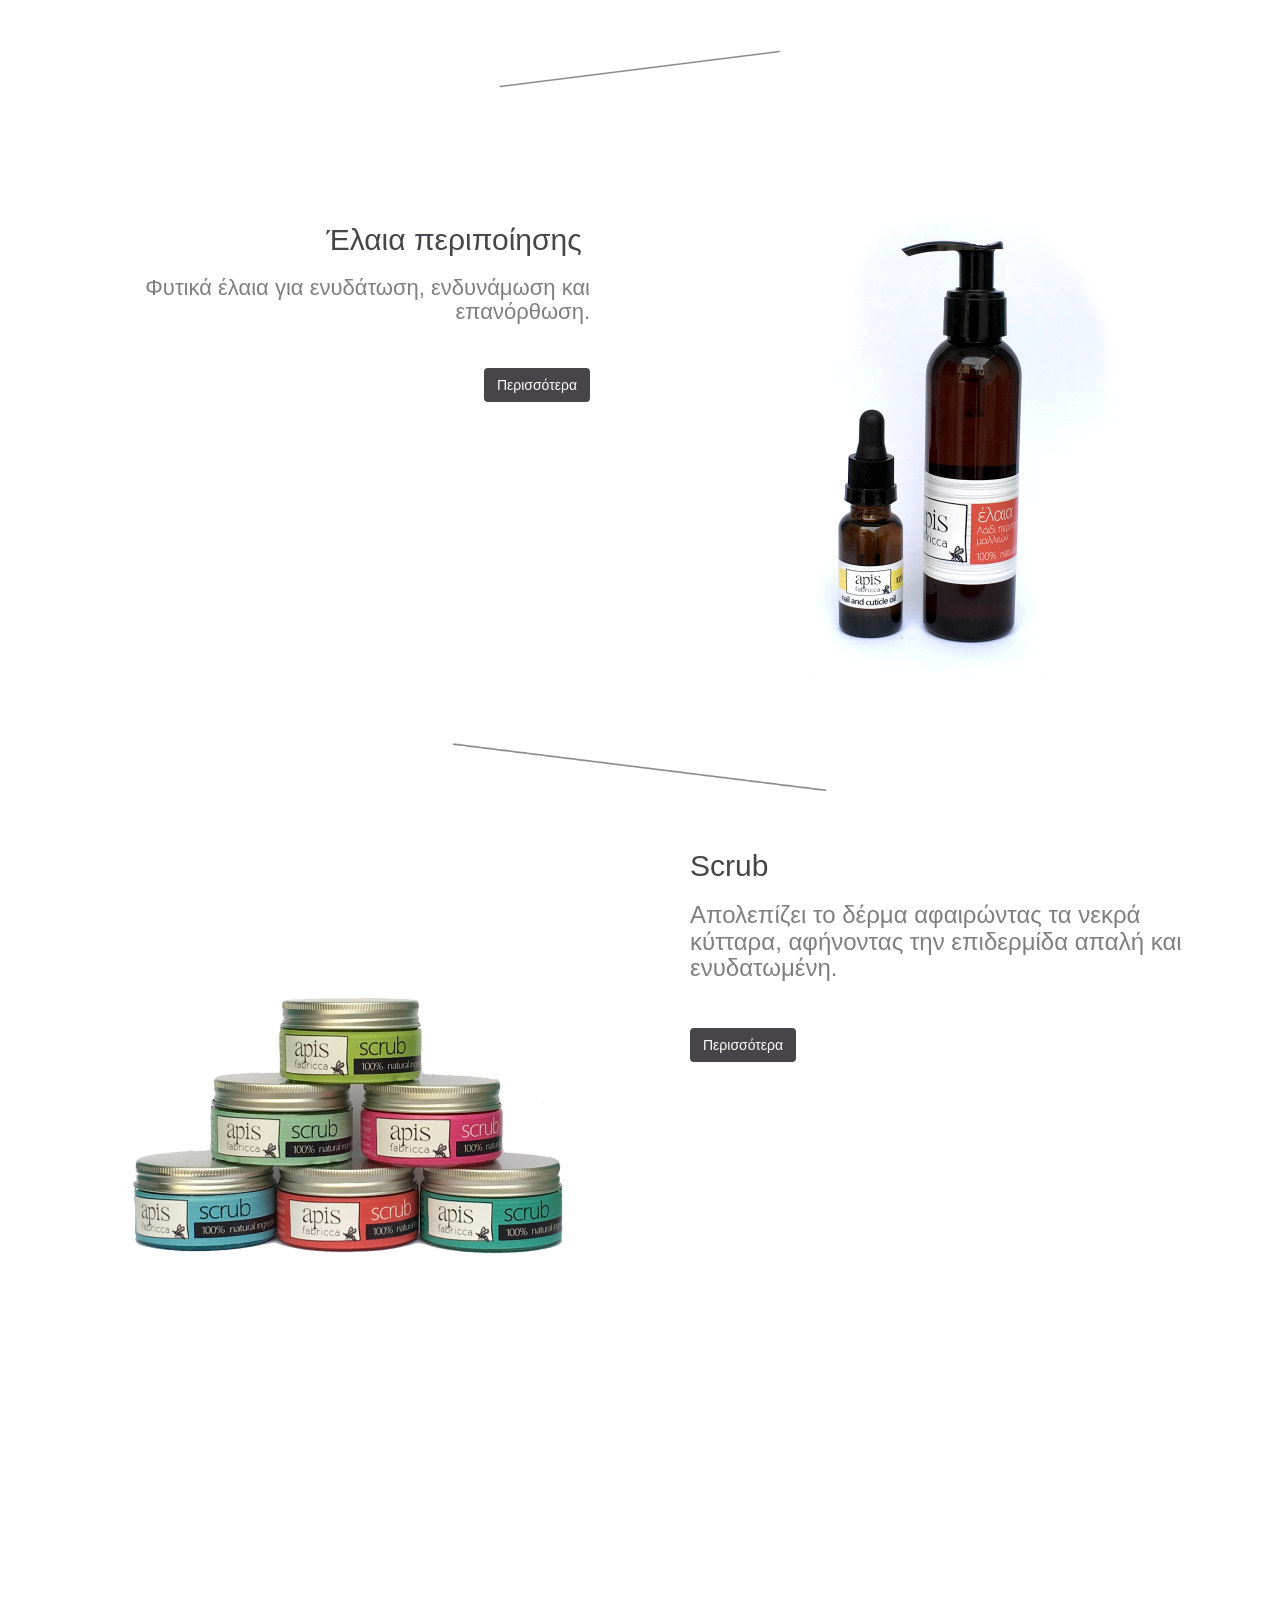
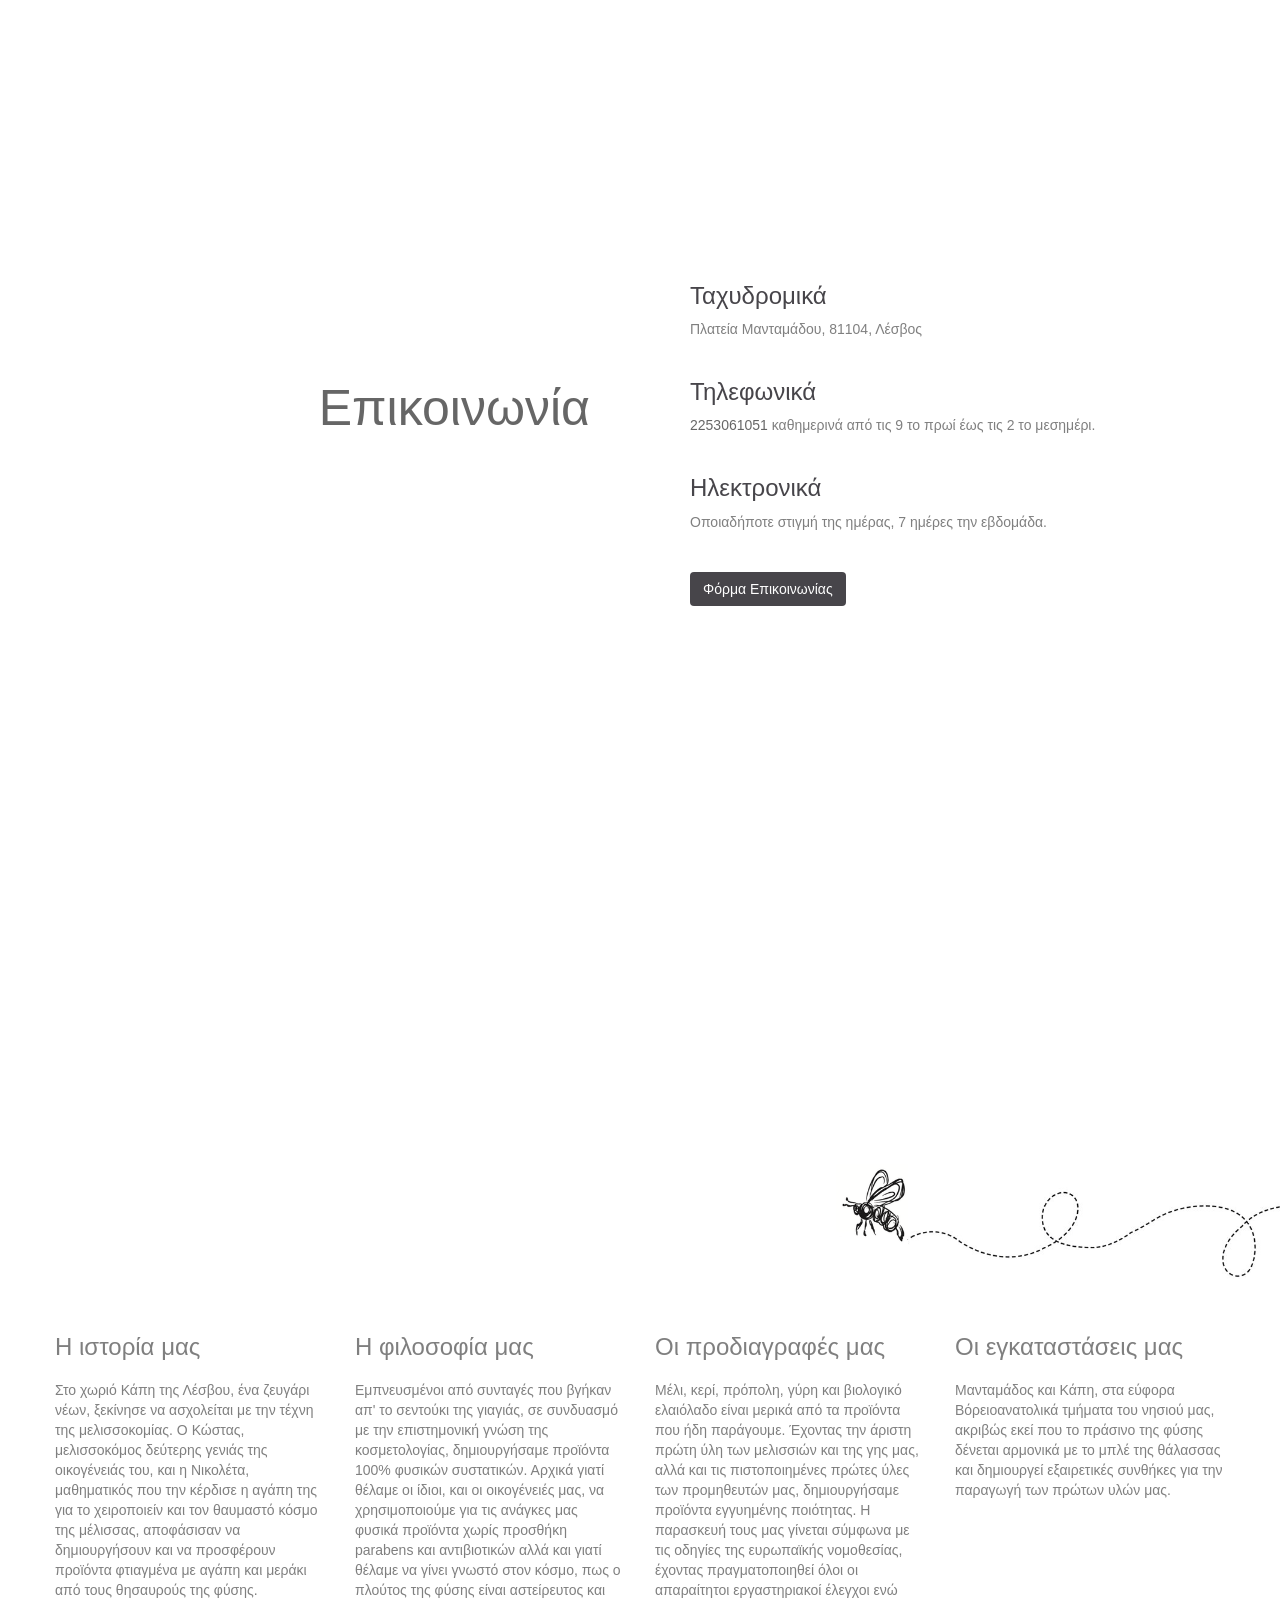
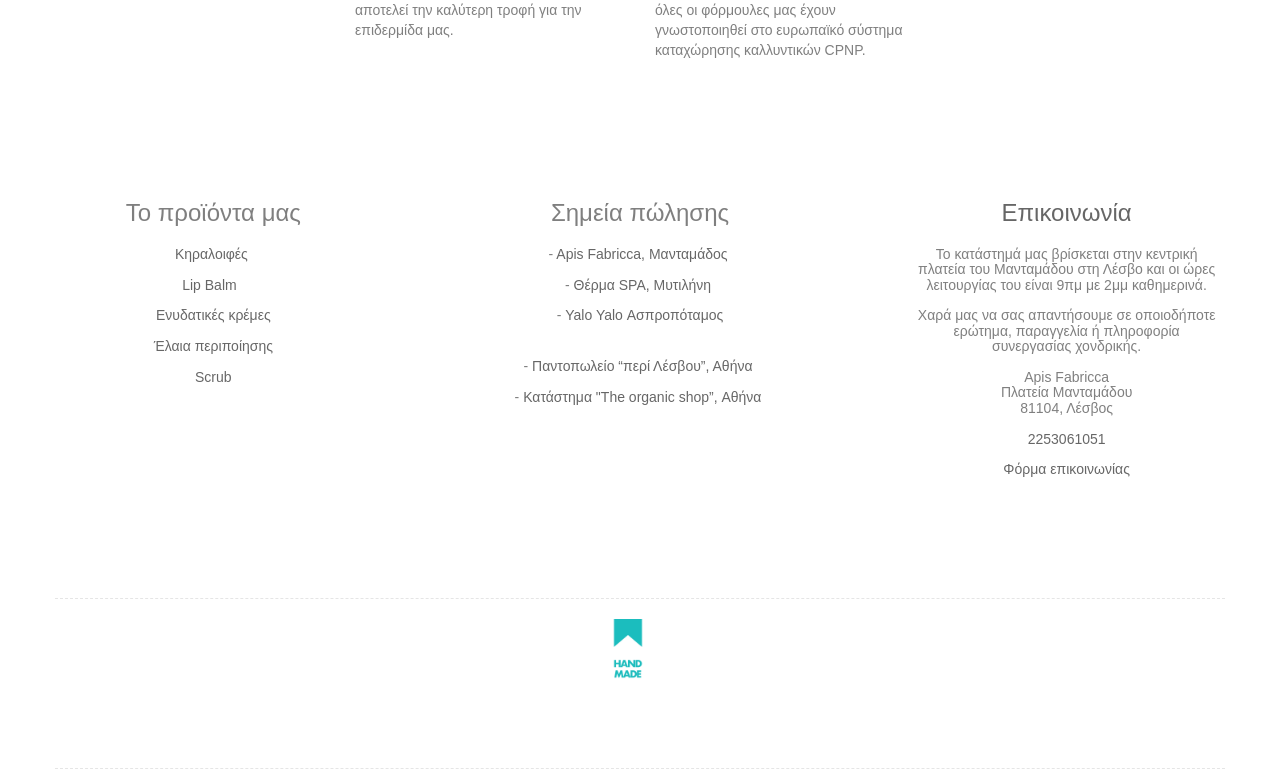
==== commit a118bec5: "v2.5" ====
--- a/index.html
+++ b/index.html
@@ -116,16 +116,7 @@
 	<div class="container bloc-sm">
 		<div class="row">
 			<div class="col-sm-12">
-				<h2 class="mg-md  tc-outer-space text-right">
-					H καλοκαιρινή συλλογή 2018
-				</h2>
-			</div>
-		</div>
-		<div class="row">
-			<div class="col-sm-12">
-				<h3 class="mg-md  text-right">
-					Το καλοκαίρι είναι εδώ κι εμείς έχουμε δημιουργήσει μια ολοκληρωμένη συλλογή προϊόντων ειδικά για την πιο όμορφη εποχή του χρόνου. <br>
-				</h3><a href="summeredition.html" class="btn btn-outer-space pull-right">Περισσότερα</a>
+				<img src="img/K-GRP-3-960px.png" class="img-responsive pull-right" width="480" />
 			</div>
 		</div>
 	</div>
@@ -134,35 +125,6 @@
 
 <!-- bloc-4 -->
 <div class="bloc bloc-tile-2 bgc-white l-bloc" id="bloc-4">
-	<div class="container bloc-sm">
-		<div class="row">
-			<div class="col-sm-12">
-				<img src="img/K-GRP-SE18%20v2.png" class="img-responsive" width="480" />
-			</div>
-		</div>
-	</div>
-</div>
-<!-- bloc-4 END -->
-</div>
-<!-- Bloc Group END -->
-
-<!-- Bloc Group -->
-<div class='bloc-group'>
-
-<!-- bloc-5 -->
-<div class="bloc bgc-white bloc-tile-2 l-bloc" id="bloc-5">
-	<div class="container bloc-sm">
-		<div class="row">
-			<div class="col-sm-12">
-				<img src="img/K-GRP-3-960px.png" class="img-responsive pull-right" width="480" />
-			</div>
-		</div>
-	</div>
-</div>
-<!-- bloc-5 END -->
-
-<!-- bloc-6 -->
-<div class="bloc bloc-tile-2 bgc-white l-bloc" id="bloc-6">
 	<div class="container bloc-sm">
 		<div class="row">
 			<div class="col-sm-12">
@@ -179,15 +141,15 @@
 		</div>
 	</div>
 </div>
-<!-- bloc-6 END -->
-</div>
-<!-- Bloc Group END -->
-
-<!-- Bloc Group -->
-<div class='bloc-group'>
-
-<!-- bloc-7 -->
-<div class="bloc bloc-tile-2 bgc-white l-bloc" id="bloc-7">
+<!-- bloc-4 END -->
+</div>
+<!-- Bloc Group END -->
+
+<!-- Bloc Group -->
+<div class='bloc-group'>
+
+<!-- bloc-5 -->
+<div class="bloc bloc-tile-2 bgc-white l-bloc" id="bloc-5">
 	<div class="container bloc-sm">
 		<div class="row">
 			<div class="col-sm-12">
@@ -201,51 +163,51 @@
 		</div>
 	</div>
 </div>
+<!-- bloc-5 END -->
+
+<!-- bloc-6 -->
+<div class="bloc bgc-white bloc-tile-2 l-bloc" id="bloc-6">
+	<div class="container bloc-sm">
+		<div class="row">
+			<div class="col-sm-12">
+				<img src="img/LB-GRP-1-960px.png" class="img-responsive" width="480" />
+			</div>
+		</div>
+	</div>
+</div>
+<!-- bloc-6 END -->
+</div>
+<!-- Bloc Group END -->
+
+<!-- bloc-7 -->
+<div class="bloc bgc-white l-bloc" id="bloc-7">
+	<div class="container bloc-sm">
+		<div class="row">
+			<div class="col-sm-12">
+				<img src="img/APIS-HR-LINE-LU-RD.png" class="img-responsive center-block" width="640" />
+			</div>
+		</div>
+	</div>
+</div>
 <!-- bloc-7 END -->
+
+<!-- Bloc Group -->
+<div class='bloc-group'>
 
 <!-- bloc-8 -->
 <div class="bloc bgc-white bloc-tile-2 l-bloc" id="bloc-8">
 	<div class="container bloc-sm">
 		<div class="row">
 			<div class="col-sm-12">
-				<img src="img/LB-GRP-1-960px.png" class="img-responsive" width="480" />
+				<img src="img/CRM-GRP-1-960px.png" class="img-responsive pull-right" width="480" />
 			</div>
 		</div>
 	</div>
 </div>
 <!-- bloc-8 END -->
-</div>
-<!-- Bloc Group END -->
 
 <!-- bloc-9 -->
-<div class="bloc bgc-white l-bloc" id="bloc-9">
-	<div class="container bloc-sm">
-		<div class="row">
-			<div class="col-sm-12">
-				<img src="img/APIS-HR-LINE-LU-RD.png" class="img-responsive center-block" width="640" />
-			</div>
-		</div>
-	</div>
-</div>
-<!-- bloc-9 END -->
-
-<!-- Bloc Group -->
-<div class='bloc-group'>
-
-<!-- bloc-10 -->
-<div class="bloc bgc-white bloc-tile-2 l-bloc" id="bloc-10">
-	<div class="container bloc-sm">
-		<div class="row">
-			<div class="col-sm-12">
-				<img src="img/CRM-GRP-1-960px.png" class="img-responsive pull-right" width="480" />
-			</div>
-		</div>
-	</div>
-</div>
-<!-- bloc-10 END -->
-
-<!-- bloc-11 -->
-<div class="bloc bloc-tile-2 bgc-white l-bloc" id="bloc-11">
+<div class="bloc bloc-tile-2 bgc-white l-bloc" id="bloc-9">
 	<div class="container bloc-sm">
 		<div class="row">
 			<div class="col-sm-12">
@@ -259,12 +221,12 @@
 		</div>
 	</div>
 </div>
-<!-- bloc-11 END -->
-</div>
-<!-- Bloc Group END -->
-
-<!-- bloc-12 -->
-<div class="bloc bgc-white l-bloc" id="bloc-12">
+<!-- bloc-9 END -->
+</div>
+<!-- Bloc Group END -->
+
+<!-- bloc-10 -->
+<div class="bloc bgc-white l-bloc" id="bloc-10">
 	<div class="container bloc-lg">
 		<div class="row">
 			<div class="col-sm-12">
@@ -273,13 +235,13 @@
 		</div>
 	</div>
 </div>
-<!-- bloc-12 END -->
-
-<!-- Bloc Group -->
-<div class='bloc-group'>
-
-<!-- bloc-13 -->
-<div class="bloc bloc-tile-2 bgc-white l-bloc" id="bloc-13">
+<!-- bloc-10 END -->
+
+<!-- Bloc Group -->
+<div class='bloc-group'>
+
+<!-- bloc-11 -->
+<div class="bloc bloc-tile-2 bgc-white l-bloc" id="bloc-11">
 	<div class="container bloc-sm">
 		<div class="row">
 			<div class="col-sm-12">
@@ -293,51 +255,51 @@
 		</div>
 	</div>
 </div>
+<!-- bloc-11 END -->
+
+<!-- bloc-12 -->
+<div class="bloc bgc-white bloc-tile-2 l-bloc" id="bloc-12">
+	<div class="container bloc-sm">
+		<div class="row">
+			<div class="col-sm-12">
+				<img src="img/OIL-GRP-1-960px.png" class="img-responsive" width="480" />
+			</div>
+		</div>
+	</div>
+</div>
+<!-- bloc-12 END -->
+</div>
+<!-- Bloc Group END -->
+
+<!-- bloc-13 -->
+<div class="bloc bgc-white l-bloc" id="bloc-13">
+	<div class="container bloc-sm">
+		<div class="row">
+			<div class="col-sm-12">
+				<img src="img/APIS-HR-LINE-LU-RD.png" class="img-responsive center-block" width="640" />
+			</div>
+		</div>
+	</div>
+</div>
 <!-- bloc-13 END -->
 
+<!-- Bloc Group -->
+<div class='bloc-group'>
+
 <!-- bloc-14 -->
-<div class="bloc bgc-white bloc-tile-2 l-bloc" id="bloc-14">
-	<div class="container bloc-sm">
-		<div class="row">
-			<div class="col-sm-12">
-				<img src="img/OIL-GRP-1-960px.png" class="img-responsive" width="480" />
+<div class="bloc bloc-tile-2 bgc-white l-bloc" id="bloc-14">
+	<div class="container bloc-sm">
+		<div class="row">
+			<div class="col-sm-12">
+				<img src="img/SCR-GRP-3-960px.png" class="img-responsive pull-right" width="480" />
 			</div>
 		</div>
 	</div>
 </div>
 <!-- bloc-14 END -->
-</div>
-<!-- Bloc Group END -->
 
 <!-- bloc-15 -->
-<div class="bloc bgc-white l-bloc" id="bloc-15">
-	<div class="container bloc-sm">
-		<div class="row">
-			<div class="col-sm-12">
-				<img src="img/APIS-HR-LINE-LU-RD.png" class="img-responsive center-block" width="640" />
-			</div>
-		</div>
-	</div>
-</div>
-<!-- bloc-15 END -->
-
-<!-- Bloc Group -->
-<div class='bloc-group'>
-
-<!-- bloc-16 -->
-<div class="bloc bloc-tile-2 bgc-white l-bloc" id="bloc-16">
-	<div class="container bloc-sm">
-		<div class="row">
-			<div class="col-sm-12">
-				<img src="img/SCR-GRP-3-960px.png" class="img-responsive pull-right" width="480" />
-			</div>
-		</div>
-	</div>
-</div>
-<!-- bloc-16 END -->
-
-<!-- bloc-17 -->
-<div class="bloc bgc-white bloc-tile-2 l-bloc" id="bloc-17">
+<div class="bloc bgc-white bloc-tile-2 l-bloc" id="bloc-15">
 	<div class="container bloc-sm">
 		<div class="row">
 			<div class="col-sm-12">
@@ -351,12 +313,12 @@
 		</div>
 	</div>
 </div>
-<!-- bloc-17 END -->
-</div>
-<!-- Bloc Group END -->
-
-<!-- bloc-18 -->
-<div class="bloc bg-APIS-CONTACT-MAP-1920 b-parallax hidden-xs hidden-sm bgc-white full-width-bloc l-bloc" id="bloc-18">
+<!-- bloc-15 END -->
+</div>
+<!-- Bloc Group END -->
+
+<!-- bloc-16 -->
+<div class="bloc bg-APIS-CONTACT-MAP-1920 b-parallax hidden-xs hidden-sm bgc-white full-width-bloc l-bloc" id="bloc-16">
 	<div class="container">
 		<div class="row">
 			<div class="col-sm-12">
@@ -365,13 +327,13 @@
 		</div>
 	</div>
 </div>
-<!-- bloc-18 END -->
-
-<!-- Bloc Group -->
-<div class='bloc-group'>
-
-<!-- bloc-19 -->
-<div class="bloc bgc-white bloc-tile-2 l-bloc" id="bloc-19">
+<!-- bloc-16 END -->
+
+<!-- Bloc Group -->
+<div class='bloc-group'>
+
+<!-- bloc-17 -->
+<div class="bloc bgc-white bloc-tile-2 l-bloc" id="bloc-17">
 	<div class="container">
 		<div class="row">
 			<div class="col-sm-12">
@@ -382,10 +344,10 @@
 		</div>
 	</div>
 </div>
-<!-- bloc-19 END -->
-
-<!-- bloc-20 -->
-<div class="bloc bgc-white bloc-tile-2 l-bloc" id="bloc-20">
+<!-- bloc-17 END -->
+
+<!-- bloc-18 -->
+<div class="bloc bgc-white bloc-tile-2 l-bloc" id="bloc-18">
 	<div class="container">
 		<div class="row">
 			<div class="col-sm-12">
@@ -415,7 +377,7 @@
 		</div>
 	</div>
 </div>
-<!-- bloc-20 END -->
+<!-- bloc-18 END -->
 </div>
 <!-- Bloc Group END -->
 
@@ -424,32 +386,32 @@
 <!-- ScrollToTop Button END-->
 
 
+<!-- Footer - bloc-53 -->
+<div class="bloc hidden-xs hidden-sm full-width-bloc bg-welcome-hero-image1920-cmprssd b-parallax bgc-white l-bloc" id="bloc-53">
+	<div class="container">
+		<div class="row">
+			<div class="col-sm-12">
+				<img src="img/Section-UP2.png" class="img-responsive" /><img src="img/Section-DOWN2.png" class="img-responsive" />
+			</div>
+		</div>
+	</div>
+</div>
+<!-- Footer - bloc-53 END -->
+
+<!-- Footer - bloc-54 -->
+<div class="bloc full-width-bloc bgc-white l-bloc" id="bloc-54">
+	<div class="container bloc-sm">
+		<div class="row row-no-gutters">
+			<div class="col-sm-12">
+				<img src="img/AP-FlyingBee-section.png" class="pull-right" height="120" />
+			</div>
+		</div>
+	</div>
+</div>
+<!-- Footer - bloc-54 END -->
+
 <!-- Footer - bloc-55 -->
-<div class="bloc hidden-xs hidden-sm full-width-bloc bg-welcome-hero-image1920-cmprssd b-parallax bgc-white l-bloc" id="bloc-55">
-	<div class="container">
-		<div class="row">
-			<div class="col-sm-12">
-				<img src="img/Section-UP2.png" class="img-responsive" /><img src="img/Section-DOWN2.png" class="img-responsive" />
-			</div>
-		</div>
-	</div>
-</div>
-<!-- Footer - bloc-55 END -->
-
-<!-- Footer - bloc-56 -->
-<div class="bloc full-width-bloc bgc-white l-bloc" id="bloc-56">
-	<div class="container bloc-sm">
-		<div class="row row-no-gutters">
-			<div class="col-sm-12">
-				<img src="img/AP-FlyingBee-section.png" class="pull-right" height="120" />
-			</div>
-		</div>
-	</div>
-</div>
-<!-- Footer - bloc-56 END -->
-
-<!-- Footer - bloc-57 -->
-<div class="bloc bgc-white l-bloc" id="bloc-57">
+<div class="bloc bgc-white l-bloc " id="bloc-55">
 	<div class="container bloc-sm">
 		<div class="row">
 			<div class="col-sm-3">
@@ -487,30 +449,30 @@
 		</div>
 	</div>
 </div>
-<!-- Footer - bloc-57 END -->
-
-<!-- Bloc Group -->
-<div class='bloc-group'>
-
-<!-- Footer - bloc-58 -->
-<div class="bloc bloc-tile-3 bgc-white l-bloc" id="bloc-58">
+<!-- Footer - bloc-55 END -->
+
+<!-- Bloc Group -->
+<div class='bloc-group'>
+
+<!-- Footer - bloc-56 -->
+<div class="bloc bloc-tile-3 bgc-white l-bloc" id="bloc-56">
 	<div class="container bloc-lg">
 		<div class="row">
 			<div class="col-sm-12">
 				<h3 class="mg-md  text-center">
 					Το προϊόντα μας
 				</h3>
-				<h5 class="mg-md  text-center text-w-md ">
-					<a href="κηραλοιφες.html">Κηραλοιφές</a>&nbsp;<br> <br><a href="lipbalm.html">Lip Balm &nbsp; <br></a><br> <a href="ενυδατικες.html">Ενυδατικές κρέμες <br></a><br> <a href="ελαια.html">Έλαια περιποίησης <br></a><br><a href="scrub.html">Scrub <br></a> <br><a href="summeredition.html">Summer Edition</a><br>
+				<h5 class="mg-md  text-center text-w-md">
+					<a href="κηραλοιφες.html">Κηραλοιφές</a>&nbsp;<br> <br><a href="lipbalm.html">Lip Balm &nbsp; <br></a><br> <a href="ενυδατικες.html">Ενυδατικές κρέμες <br></a><br> <a href="ελαια.html">Έλαια περιποίησης <br></a><br><a href="scrub.html">Scrub</a> <br>
 				</h5>
 			</div>
 		</div>
 	</div>
 </div>
-<!-- Footer - bloc-58 END -->
-
-<!-- Footer - bloc-59 -->
-<div class="bloc bloc-tile-3 bgc-white l-bloc" id="bloc-59">
+<!-- Footer - bloc-56 END -->
+
+<!-- Footer - bloc-57 -->
+<div class="bloc bloc-tile-3 bgc-white l-bloc" id="bloc-57">
 	<div class="container bloc-lg">
 		<div class="row">
 			<div class="col-sm-12">
@@ -527,10 +489,10 @@
 		</div>
 	</div>
 </div>
-<!-- Footer - bloc-59 END -->
-
-<!-- Footer - bloc-60 -->
-<div class="bloc bloc-tile-3 bgc-white l-bloc" id="bloc-60">
+<!-- Footer - bloc-57 END -->
+
+<!-- Footer - bloc-58 -->
+<div class="bloc bloc-tile-3 bgc-white l-bloc" id="bloc-58">
 	<div class="container bloc-lg">
 		<div class="row">
 			<div class="col-sm-12">
@@ -544,12 +506,12 @@
 		</div>
 	</div>
 </div>
-<!-- Footer - bloc-60 END -->
-</div>
-<!-- Bloc Group END -->
-
-<!-- Footer - bloc-61 -->
-<div class="bloc bgc-white build-with-blocs-bloc d-bloc" id="bloc-61">
+<!-- Footer - bloc-58 END -->
+</div>
+<!-- Bloc Group END -->
+
+<!-- Footer - bloc-59 -->
+<div class="bloc bgc-white build-with-blocs-bloc d-bloc" id="bloc-59">
 	<div class="container bloc-sm b-divider-dashed">
 		<div class="row bgc-white">
 			<div class="col-sm-12 text-center">
@@ -564,7 +526,7 @@
 		</div>
 	</div>
 </div>
-<!-- Footer - bloc-61 END -->
+<!-- Footer - bloc-59 END -->
 
 </div>
 <!-- Main container END -->
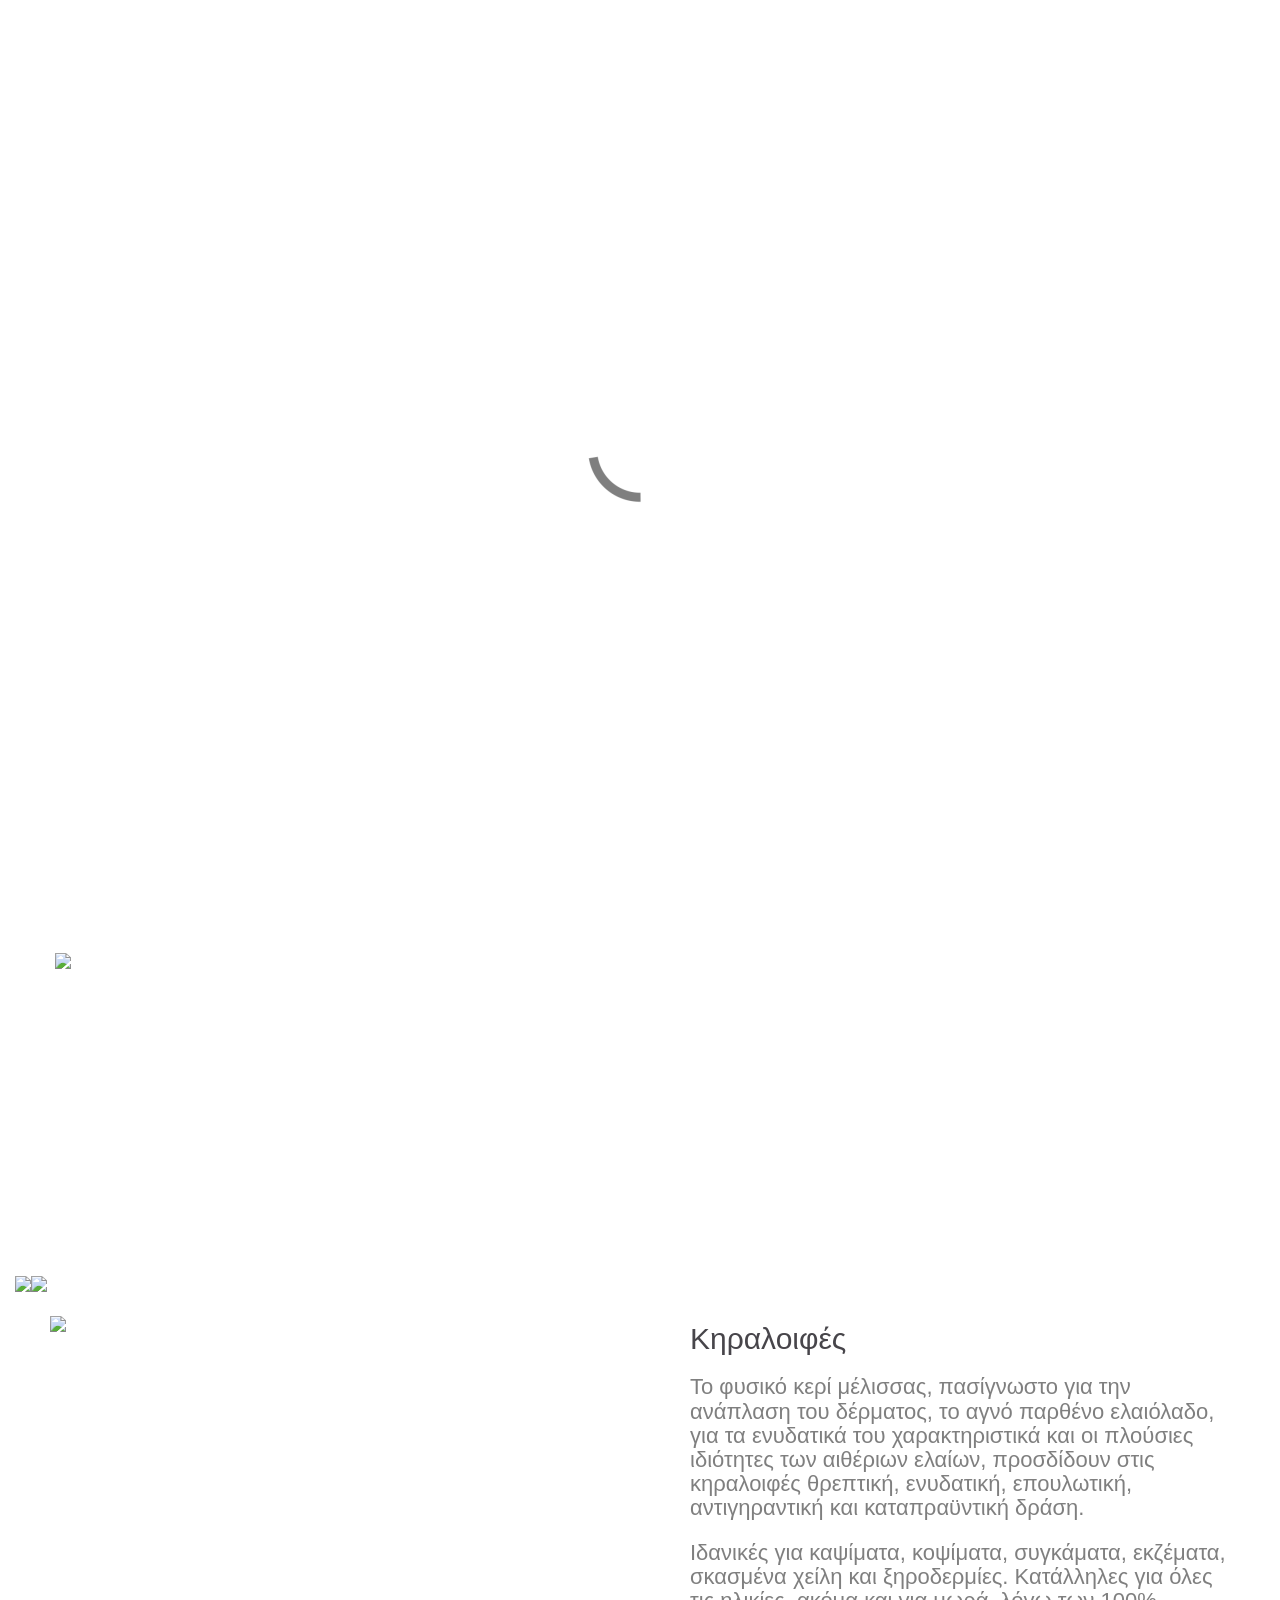
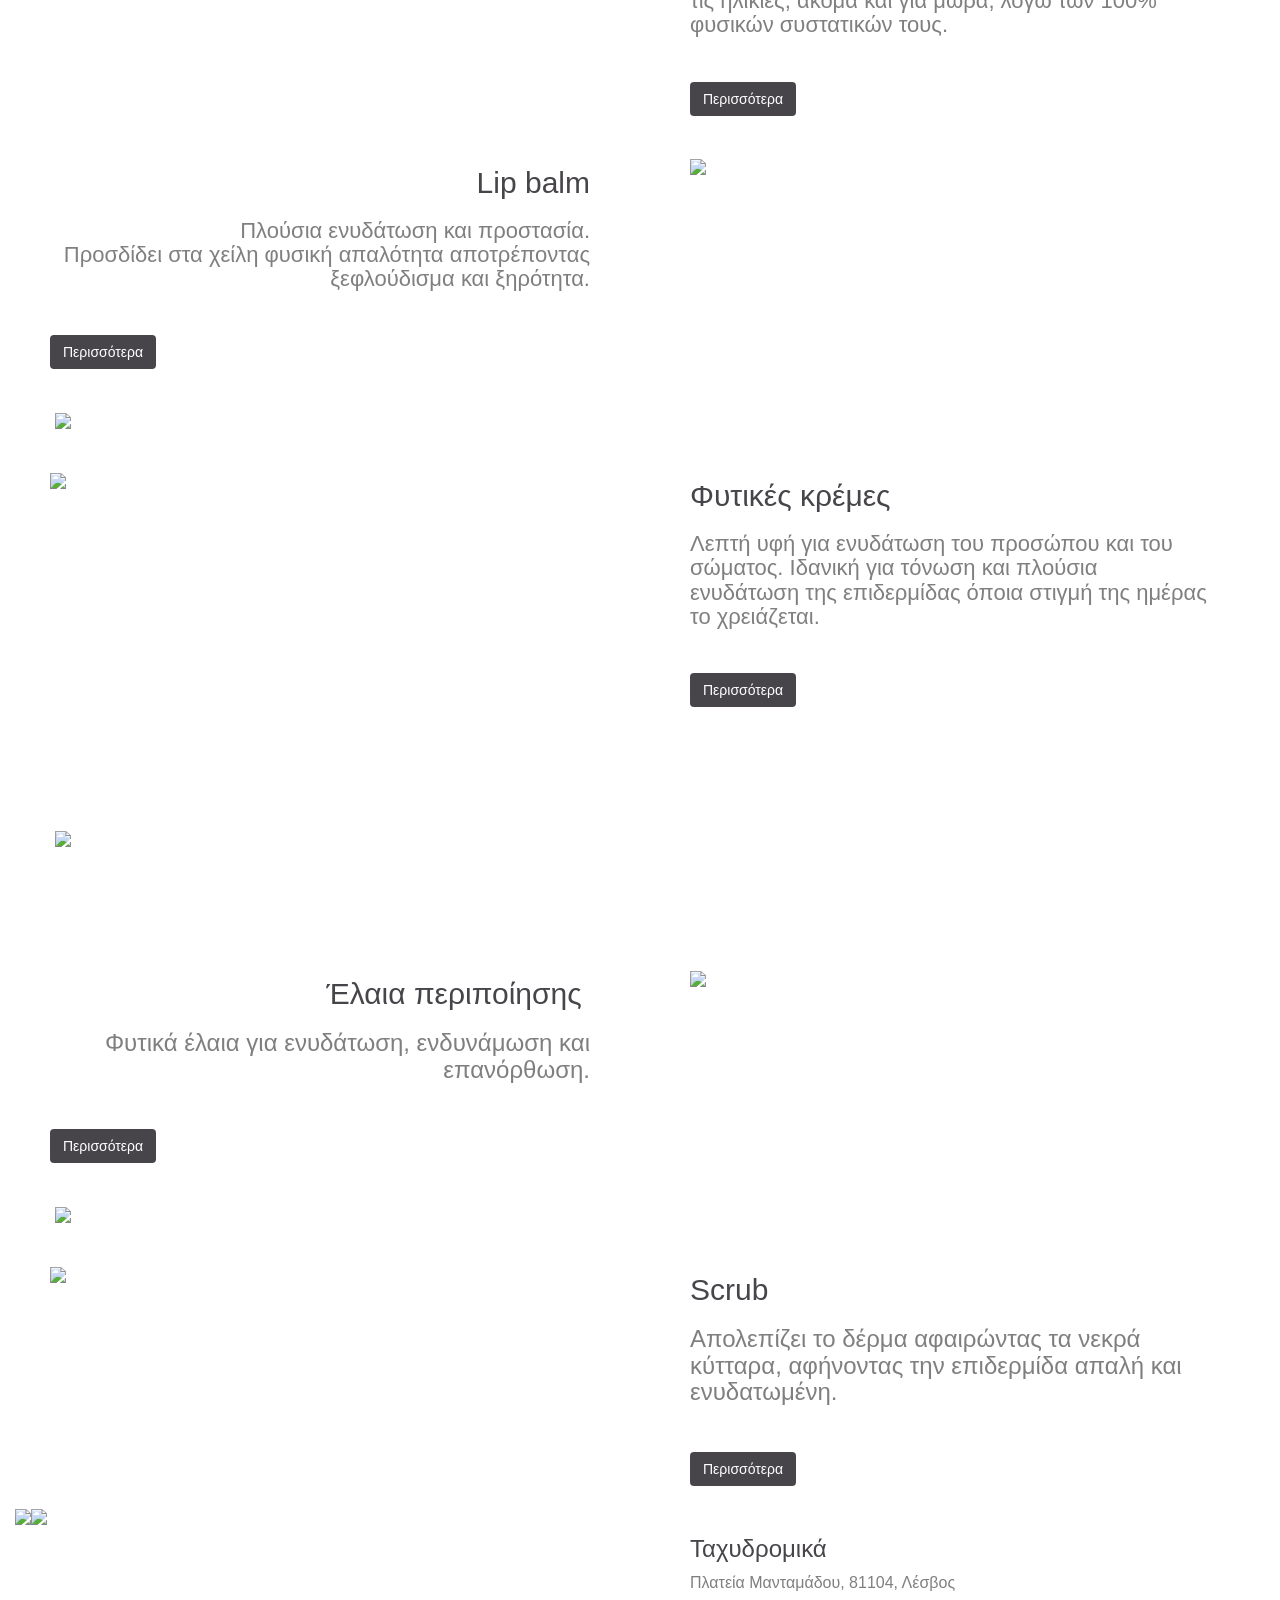
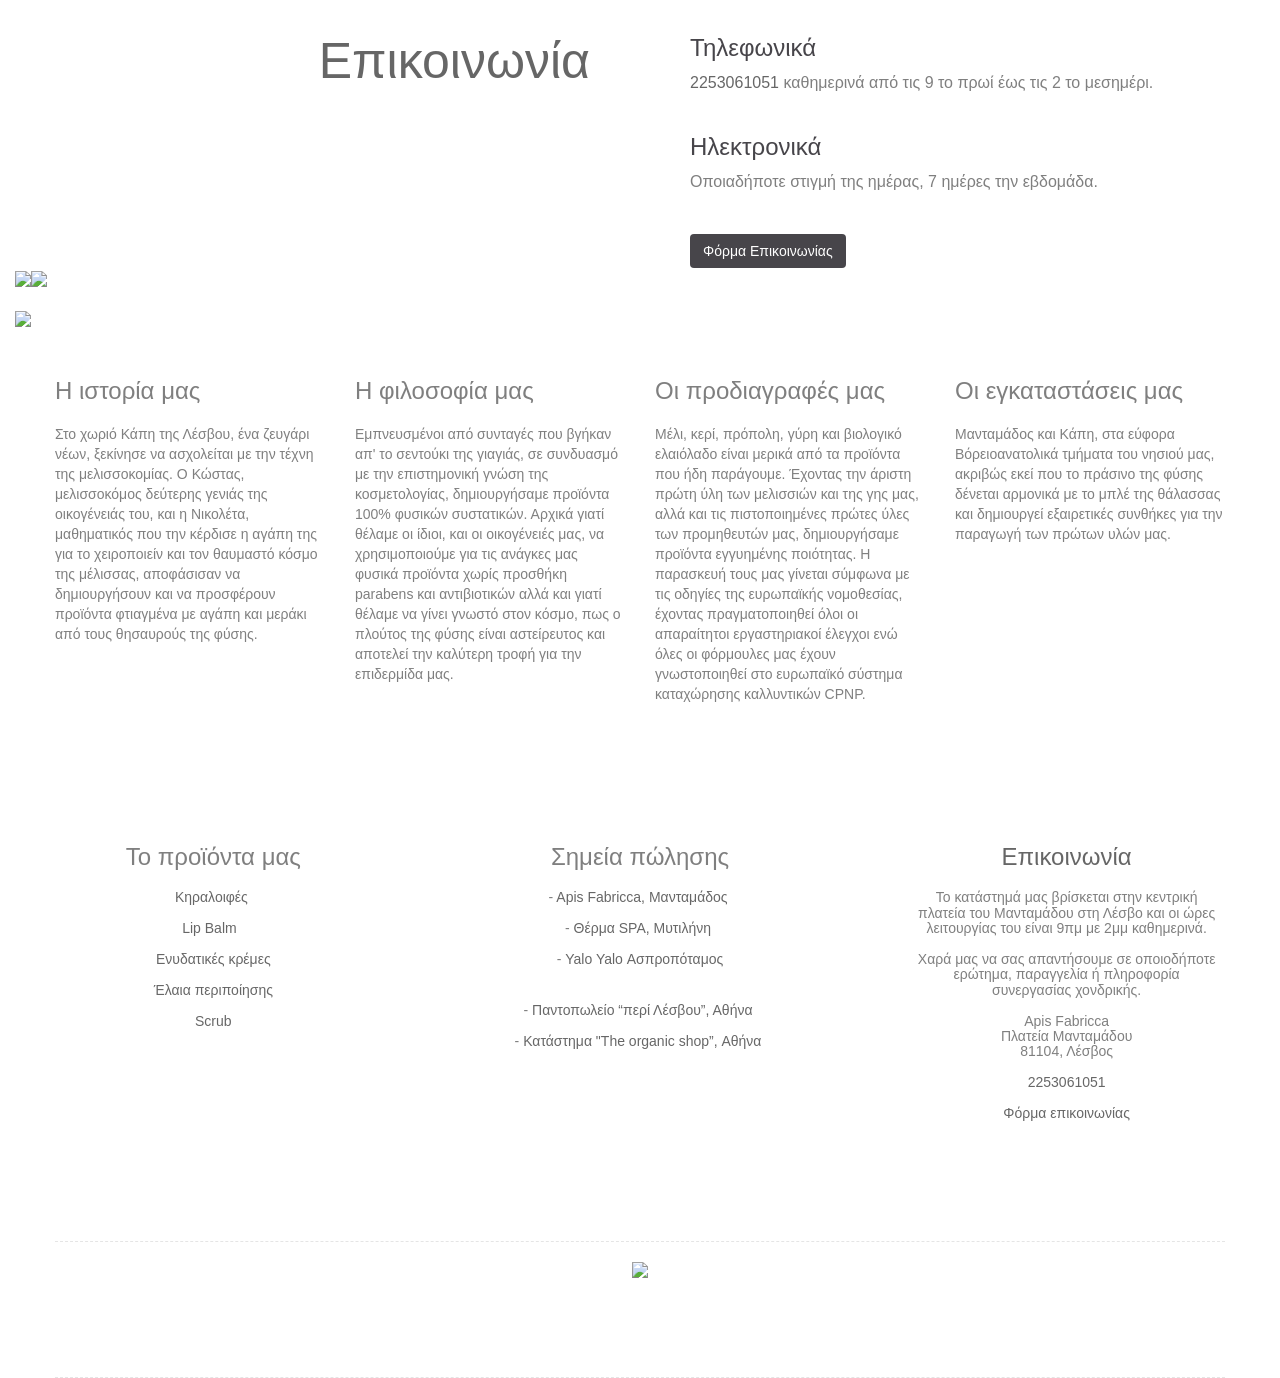
==== commit d05d9fb6: "Add files via upload" ====
--- a/index.html
+++ b/index.html
@@ -1,5 +1,5 @@
 <!doctype html>
-<html lang="Default">
+<html>
 <head>
     <meta charset="utf-8">
     <meta name="keywords" content="Apis Fabricca, Apis Fabrica, απις φαμπρικα, Το εργοστάσιο της μέλισσας, Κηραλοιφές, Κεραλοιφές, Ελληνικά χειροποίητα φυσικά καλλυντικά, Φυσικά Καλλυντικά, Φυτικά Καλλυντικά, Χειροποίητα Καλλυντικά, Λέσβος, Μανταμάδος, Κάπη, Λιπ μπαλμ, Lip balm, Φυτικές κρέμες, Ενυδατικές κρέμες, Body lotion, Έλαια Περιποίησης, Έλαια, Έλαια νυχιών, Έλαια μαλλιών, Άλατα, Scrub, 2253061051, Νικολέτα Ευαγγέλου, Κώστας Γιαννακού">
@@ -8,18 +8,15 @@
     <meta name="viewport" content="width=device-width, initial-scale=1.0, viewport-fit=cover, user-scalable=no">
     <link rel="shortcut icon" type="image/png" href="favicon.png">
     
-	<link rel="stylesheet" type="text/css" href="./css/bootstrap.min.css">
-	<link rel="stylesheet" type="text/css" href="style.css">
+	<link rel="stylesheet" type="text/css" href="./css/bootstrap.min.css?3642">
+	<link rel="stylesheet" type="text/css" href="style.css?2141">
 	<link rel="stylesheet" type="text/css" href="./css/font-awesome.min.css">
 	
+    <title>Αρχική - Apis Fabricca</title>
+
+
     
-	<script src="./js/jquery-2.1.0.min.js"></script>
-	<script src="./js/bootstrap.min.js"></script>
-	<script src="./js/blocs.min.js"></script>
-    <title>Αρχική - Apis Fabricca</title>
-
-    
-<!-- Google Analytics -->
+<!-- Analytics -->
  <script>
   (function(i,s,o,g,r,a,m){i['GoogleAnalyticsObject']=r;i[r]=i[r]||function(){
   (i[r].q=i[r].q||[]).push(arguments)},i[r].l=1*new Date();a=s.createElement(o),
@@ -30,7 +27,7 @@
   ga('send', 'pageview');
 
 </script>
-<!-- Google Analytics END -->
+<!-- Analytics END -->
     
 </head>
 <body>
@@ -40,14 +37,12 @@
 <!-- bloc-0 -->
 <div class="bloc bloc-fill-screen bg-welcome-hero-image1920-cmprssd b-parallax bgc-white l-bloc" id="bloc-0">
 	<div class="container fill-bloc-top-edge">
-		<nav class="navbar row">
-			<div class="navbar-header">
-				<a class="navbar-brand" href="index.html"><img src="img/apis-logo256.png" alt="apis fabricca logo" width="128" height="66" /></a>
-				<button id="nav-toggle" type="button" class="ui-navbar-toggle navbar-toggle" data-toggle="collapse" data-target=".navbar-1">
-					<span class="sr-only">Toggle navigation</span><span class="icon-bar"></span><span class="icon-bar"></span><span class="icon-bar"></span>
-				</button>
-			</div>
-			<div class="collapse navbar-collapse navbar-1 special-dropdown-nav">
+		<nav class="navbar row navbar-light navbar-expand-md" role="navigation">
+			<a class="navbar-brand" href="index.html"><img src="img/lazyload-ph.png" data-src="img/apis-logo256.png" alt="apis fabricca logo" width="128" height="66" class="lazyload" /></a>
+			<button id="nav-toggle" type="button" class="ui-navbar-toggler navbar-toggler border-0 p-0 mr-md-0" data-toggle="collapse" data-target=".navbar-1" aria-expanded="false" aria-label="Toggle navigation">
+				<span class="navbar-toggler-icon"></span>
+			</button>
+			<div class="collapse navbar-collapse navbar-1">
 			</div>
 		</nav>
 	</div>
@@ -57,14 +52,14 @@
 				<h1 class="text-center hero-bloc-text">
 					<br>
 				</h1>
-				<h3 class="text-center mg-lg hero-bloc-text-sub  tc-white">
+				<h3 class="text-center mg-lg hero-bloc-text-sub tc-white bloc-0-h3">
 					<br> <br> <br>Φυσικά καλλυντικά από το εργοστάσιο της μέλισσας
 				</h3>
 				<div class="text-center">
-					<a class="btn-wire btn btn-lg hidden-sm hidden-xs wire-btn-white" onclick="scrollToTarget('#bloc-1')">Περισσότερα</a>
+					<a class="btn-wire btn btn-lg wire-btn-white d-lg-block d-md-none  d-none" onclick="scrollToTarget('#bloc-1',this)" data-scroll-speed="1000" href="#">Περισσότερα</a>
 				</div>
 				<div class="text-center">
-					<a class="btn-wire btn btn-lg wire-btn-white hidden-lg hidden-md" onclick="scrollToTarget('#bloc-3')">Περισσότερα</a>
+					<a class="btn-wire btn btn-lg wire-btn-white d-lg-none d-xl-none d-block" onclick="scrollToTarget('#bloc-3',this)" data-scroll-speed="1000" href="#">Περισσότερα</a>
 				</div>
 			</div>
 		</div>
@@ -72,7 +67,9 @@
 	<div class="container fill-bloc-bottom-edge">
 		<div class="row">
 			<div class="col-sm-12">
-				<a id="scroll-hero" class="blocs-hero-btn-dwn" href="#"><span class="fa fa-chevron-down"></span></a>
+				<div class="text-center">
+					<a href="#" onclick="scrollToTarget('0',this)" data-scroll-speed="1000"><span class="fa fa-chevron-down icon-md"></span></a>
+				</div>
 			</div>
 		</div>
 	</div>
@@ -80,12 +77,12 @@
 <!-- bloc-0 END -->
 
 <!-- bloc-1 -->
-<div class="bloc bg-welcome-hero-image1920ΒΚ-cmprssd b-parallax hidden-xs hidden-sm bgc-white l-bloc" id="bloc-1">
+<div class="bloc bg-welcome-hero-image1920ΒΚ-cmprssd b-parallax bgc-white l-bloc d-lg-block d-md-none  d-none" id="bloc-1">
 	<div class="container bloc-md">
-		<div class="row row-no-gutters">
-			<div class="col-sm-12">
-				<img src="img/apis-logo-textonly.png" class="img-responsive" width="500" />
-				<h3 class="mg-md  tc-white">
+		<div class="row no-gutters">
+			<div class="col-sm-12">
+				<img src="img/lazyload-ph.png" data-src="img/apis-logo-textonly.png" class="img-fluid lazyload" width="500" />
+				<h3 class="mg-md tc-white bloc-1-h3">
 					<br>Το εργοστάσιο της μέλισσας.<br>Ελληνικά χειροποίητα&nbsp;φυσικά καλλυντικά <br>φτιαγμένα με αγάπη και αγνές πρώτες ύλες <br>από παραδοσιακές συνταγές&nbsp;της Λέσβου.
 				</h3>
 			</div>
@@ -95,13 +92,13 @@
 <!-- bloc-1 END -->
 
 <!-- bloc-2 -->
-<div class="bloc b-parallax full-width-bloc bgc-white bg-welcome-hero-image1920-cmprssd hidden-sm hidden-xs l-bloc" id="bloc-2">
+<div class="bloc b-parallax full-width-bloc bgc-white bg-welcome-hero-image1920-cmprssd l-bloc d-lg-block d-md-none  d-none" id="bloc-2">
 	<div class="container">
 		<div class="row">
 			<div class="col-sm-12">
-				<h1 class="hero-bloc-text  text-right hidden-sm hidden-xs tc-white">
+				<h1 class="hero-bloc-text text-right tc-white d-lg-block d-md-none  d-none bloc-2-h1">
 					Τα προϊόντα μας &nbsp; &nbsp;
-				</h1><img src="img/Products-arrow.png" class="img-responsive pull-right" width="200" /><img src="img/Section-UP1.png" class="img-responsive" />
+				</h1><img src="img/lazyload-ph.png" data-src="img/Products-arrow.png" class="img-fluid float-right lazyload" width="200" /><img src="img/lazyload-ph.png" data-src="img/Section-UP1.png" class="img-fluid lazyload" />
 			</div>
 		</div>
 	</div>
@@ -109,14 +106,16 @@
 <!-- bloc-2 END -->
 
 <!-- Bloc Group -->
-<div class='bloc-group'>
+
+<!-- Bloc Group -->
+<div class="bloc-group">
 
 <!-- bloc-3 -->
 <div class="bloc bgc-white bloc-tile-2 l-bloc" id="bloc-3">
 	<div class="container bloc-sm">
 		<div class="row">
 			<div class="col-sm-12">
-				<img src="img/K-GRP-3-960px.png" class="img-responsive pull-right" width="480" />
+				<img src="img/lazyload-ph.png" data-src="img/K-GRP-3-960px.png" class="img-fluid float-right lazyload" width="480" />
 			</div>
 		</div>
 	</div>
@@ -128,13 +127,13 @@
 	<div class="container bloc-sm">
 		<div class="row">
 			<div class="col-sm-12">
-				<h2 class="mg-md  tc-outer-space">
+				<h2 class="mg-md tc-outer-space bloc-4-h2">
 					Κηραλοιφές
 				</h2>
-				<h3 class="mg-md ">
+				<h3 class="mg-md bloc-4-h3">
 					Το φυσικό κερί μέλισσας, πασίγνωστο για την ανάπλαση του δέρματος, το αγνό παρθένο ελαιόλαδο, για τα ενυδατικά του χαρακτηριστικά και οι πλούσιες ιδιότητες των αιθέριων ελαίων, προσδίδουν στις κηραλοιφές θρεπτική, ενυδατική, επουλωτική, αντιγηραντική και καταπραϋντική δράση. <br>
 				</h3>
-				<h3 class="mg-md ">
+				<h3 class="mg-md bloc-4-h3">
 					Ιδανικές για καψίματα, κοψίματα, συγκάματα, εκζέματα, σκασμένα χείλη και ξηροδερμίες. Κατάλληλες για όλες τις ηλικίες, ακόμα και για μωρά, λόγω των 100% φυσικών συστατικών τους.&nbsp;<br><br>
 				</h3><a href="κηραλοιφες.html" class="btn btn-outer-space">Περισσότερα</a>
 			</div>
@@ -146,19 +145,21 @@
 <!-- Bloc Group END -->
 
 <!-- Bloc Group -->
-<div class='bloc-group'>
+
+<!-- Bloc Group -->
+<div class="bloc-group">
 
 <!-- bloc-5 -->
 <div class="bloc bloc-tile-2 bgc-white l-bloc" id="bloc-5">
 	<div class="container bloc-sm">
 		<div class="row">
 			<div class="col-sm-12">
-				<h2 class="mg-md  text-right tc-outer-space">
+				<h2 class="mg-md text-right tc-outer-space bloc-5-h2">
 					Lip balm
 				</h2>
-				<h3 class="mg-md  text-right">
+				<h3 class="mg-md text-right bloc-5-h3">
 					Πλούσια ενυδάτωση και προστασία. <br>Προσδίδει στα χείλη φυσική απαλότητα αποτρέποντας ξεφλούδισμα και ξηρότητα.<br><br>
-				</h3><a href="lipbalm.html" class="btn pull-right btn-outer-space">Περισσότερα</a>
+				</h3><a href="lipbalm.html" class="btn btn-outer-space float-right">Περισσότερα</a>
 			</div>
 		</div>
 	</div>
@@ -170,7 +171,7 @@
 	<div class="container bloc-sm">
 		<div class="row">
 			<div class="col-sm-12">
-				<img src="img/LB-GRP-1-960px.png" class="img-responsive" width="480" />
+				<img src="img/lazyload-ph.png" data-src="img/LB-GRP-1-960px.png" class="img-fluid lazyload" width="480" />
 			</div>
 		</div>
 	</div>
@@ -184,7 +185,7 @@
 	<div class="container bloc-sm">
 		<div class="row">
 			<div class="col-sm-12">
-				<img src="img/APIS-HR-LINE-LU-RD.png" class="img-responsive center-block" width="640" />
+				<img src="img/lazyload-ph.png" data-src="img/APIS-HR-LINE-LU-RD.png" class="img-fluid mx-auto d-block lazyload" width="640" />
 			</div>
 		</div>
 	</div>
@@ -192,14 +193,16 @@
 <!-- bloc-7 END -->
 
 <!-- Bloc Group -->
-<div class='bloc-group'>
+
+<!-- Bloc Group -->
+<div class="bloc-group">
 
 <!-- bloc-8 -->
 <div class="bloc bgc-white bloc-tile-2 l-bloc" id="bloc-8">
 	<div class="container bloc-sm">
 		<div class="row">
 			<div class="col-sm-12">
-				<img src="img/CRM-GRP-1-960px.png" class="img-responsive pull-right" width="480" />
+				<img src="img/lazyload-ph.png" data-src="img/CRM-GRP-1-960px.png" class="img-fluid float-right lazyload" width="480" />
 			</div>
 		</div>
 	</div>
@@ -211,10 +214,10 @@
 	<div class="container bloc-sm">
 		<div class="row">
 			<div class="col-sm-12">
-				<h2 class="mg-md  tc-outer-space">
+				<h2 class="mg-md tc-outer-space bloc-9-h2">
 					Φυτικές κρέμες
 				</h2>
-				<h3 class="mg-md ">
+				<h3 class="mg-md bloc-9-h3">
 					Λεπτή υφή για ενυδάτωση του προσώπου και του σώματος. Ιδανική για τόνωση και πλούσια ενυδάτωση&nbsp;της επιδερμίδας όποια στιγμή της ημέρας το χρειάζεται.&nbsp;<br><br>
 				</h3><a href="ενυδατικες.html" class="btn btn-outer-space">Περισσότερα</a>
 			</div>
@@ -230,7 +233,7 @@
 	<div class="container bloc-lg">
 		<div class="row">
 			<div class="col-sm-12">
-				<img src="img/APIS-HR-LINE-LD-RU.png" class="img-responsive center-block" width="480" />
+				<img src="img/lazyload-ph.png" data-src="img/APIS-HR-LINE-LD-RU.png" class="img-fluid mx-auto d-block lazyload" width="480" />
 			</div>
 		</div>
 	</div>
@@ -238,19 +241,21 @@
 <!-- bloc-10 END -->
 
 <!-- Bloc Group -->
-<div class='bloc-group'>
+
+<!-- Bloc Group -->
+<div class="bloc-group">
 
 <!-- bloc-11 -->
 <div class="bloc bloc-tile-2 bgc-white l-bloc" id="bloc-11">
 	<div class="container bloc-sm">
 		<div class="row">
 			<div class="col-sm-12">
-				<h2 class="mg-md  text-right tc-outer-space">
+				<h2 class="mg-md text-right tc-outer-space bloc-11-h2">
 					Έλαια περιποίησης&nbsp;
 				</h2>
-				<h3 class="mg-md  text-right">
+				<h3 class="mg-md text-right bloc-11-h3">
 					Φυτικά έλαια&nbsp;για ενυδάτωση, ενδυνάμωση και επανόρθωση.<br><br>
-				</h3><a href="ελαια.html" class="btn pull-right btn-outer-space">Περισσότερα</a>
+				</h3><a href="ελαια.html" class="btn btn-outer-space float-right">Περισσότερα</a>
 			</div>
 		</div>
 	</div>
@@ -262,7 +267,7 @@
 	<div class="container bloc-sm">
 		<div class="row">
 			<div class="col-sm-12">
-				<img src="img/OIL-GRP-1-960px.png" class="img-responsive" width="480" />
+				<img src="img/lazyload-ph.png" data-src="img/OIL-GRP-1-960px.png" class="img-fluid lazyload" width="480" />
 			</div>
 		</div>
 	</div>
@@ -276,7 +281,7 @@
 	<div class="container bloc-sm">
 		<div class="row">
 			<div class="col-sm-12">
-				<img src="img/APIS-HR-LINE-LU-RD.png" class="img-responsive center-block" width="640" />
+				<img src="img/lazyload-ph.png" data-src="img/APIS-HR-LINE-LU-RD.png" class="img-fluid mx-auto d-block lazyload" width="640" />
 			</div>
 		</div>
 	</div>
@@ -284,14 +289,16 @@
 <!-- bloc-13 END -->
 
 <!-- Bloc Group -->
-<div class='bloc-group'>
+
+<!-- Bloc Group -->
+<div class="bloc-group">
 
 <!-- bloc-14 -->
 <div class="bloc bloc-tile-2 bgc-white l-bloc" id="bloc-14">
 	<div class="container bloc-sm">
 		<div class="row">
 			<div class="col-sm-12">
-				<img src="img/SCR-GRP-3-960px.png" class="img-responsive pull-right" width="480" />
+				<img src="img/lazyload-ph.png" data-src="img/SCR-GRP-3-960px.png" class="img-fluid float-right lazyload" width="480" />
 			</div>
 		</div>
 	</div>
@@ -303,10 +310,10 @@
 	<div class="container bloc-sm">
 		<div class="row">
 			<div class="col-sm-12">
-				<h2 class="mg-md  tc-outer-space">
+				<h2 class="mg-md tc-outer-space bloc-15-h2">
 					Scrub
 				</h2>
-				<h3 class="mg-md ">
+				<h3 class="mg-md bloc-15-h3">
 					Απολεπίζει το δέρμα αφαιρώντας τα νεκρά κύτταρα, αφήνοντας την επιδερμίδα απαλή και ενυδατωμένη. <br><br>
 				</h3><a href="scrub.html" class="btn btn-outer-space">Περισσότερα</a>
 			</div>
@@ -318,11 +325,11 @@
 <!-- Bloc Group END -->
 
 <!-- bloc-16 -->
-<div class="bloc bg-APIS-CONTACT-MAP-1920 b-parallax hidden-xs hidden-sm bgc-white full-width-bloc l-bloc" id="bloc-16">
+<div class="bloc bg-APIS-CONTACT-MAP-1920 b-parallax bgc-white full-width-bloc l-bloc d-lg-block d-md-none  d-none" id="bloc-16">
 	<div class="container">
 		<div class="row">
 			<div class="col-sm-12">
-				<img src="img/Section-UP2-2.png" class="img-responsive" /><img src="img/Section-DOWN2-2.png" class="img-responsive" />
+				<img src="img/lazyload-ph.png" data-src="img/Section-UP2-2.png" class="img-fluid lazyload" /><img src="img/lazyload-ph.png" data-src="img/Section-DOWN2-2.png" class="img-fluid lazyload" />
 			</div>
 		</div>
 	</div>
@@ -330,14 +337,16 @@
 <!-- bloc-16 END -->
 
 <!-- Bloc Group -->
-<div class='bloc-group'>
+
+<!-- Bloc Group -->
+<div class="bloc-group">
 
 <!-- bloc-17 -->
 <div class="bloc bgc-white bloc-tile-2 l-bloc" id="bloc-17">
 	<div class="container">
 		<div class="row">
 			<div class="col-sm-12">
-				<h2 class="bloc-group-text-vc  mg-clear text-right tc-outer-space">
+				<h2 class="bloc-group-text-vc mg-clear text-right tc-outer-space bloc-17-h2">
 					<a href="επικοινωνια.html">Επικοινωνία</a><br>
 				</h2>
 			</div>
@@ -353,22 +362,22 @@
 			<div class="col-sm-12">
 				<div class="row">
 					<div class="col-sm-12">
-						<h3 class="mg-sm  tc-outer-space">
+						<h3 class="mg-sm tc-outer-space bloc-18-h3">
 							Ταχυδρομικά
 						</h3>
-						<p class="mg-lg ">
+						<p class="mg-lg bloc-18-p">
 							Πλατεία Μανταμάδου, 81104, Λέσβος
 						</p>
-						<h3 class="mg-sm  tc-outer-space">
+						<h3 class="mg-sm tc-outer-space bloc-18-h3">
 							Τηλεφωνικά
 						</h3>
-						<p class="mg-lg ">
+						<p class="mg-lg bloc-18-p">
 							<a href="tel:2253061051">2253061051</a>&nbsp;καθημερινά από τις 9 το πρωί έως τις 2 το μεσημέρι.
 						</p>
-						<h3 class="mg-sm  text-left tc-outer-space">
+						<h3 class="mg-sm text-left tc-outer-space bloc-18-h3">
 							Ηλεκτρονικά
 						</h3>
-						<p class="mg-lg  text-left">
+						<p class="mg-lg text-left bloc-18-p">
 							Οποιαδήποτε στιγμή της ημέρας, 7 ημέρες την εβδομάδα.<br>
 						</p><a href="επικοινωνια.html" class="btn btn-outer-space">Φόρμα Επικοινωνίας<br></a>
 					</div>
@@ -382,143 +391,149 @@
 <!-- Bloc Group END -->
 
 <!-- ScrollToTop Button -->
-<a class="bloc-button btn btn-d scrollToTop" onclick="scrollToTarget('1')"><span class="fa fa-chevron-up"></span></a>
+<a class="bloc-button btn btn-d scrollToTop" onclick="scrollToTarget('1',this)"><span class="fa fa-chevron-up"></span></a>
 <!-- ScrollToTop Button END-->
 
 
-<!-- Footer - bloc-53 -->
-<div class="bloc hidden-xs hidden-sm full-width-bloc bg-welcome-hero-image1920-cmprssd b-parallax bgc-white l-bloc" id="bloc-53">
+<!-- bloc-53 -->
+<div class="bloc full-width-bloc bg-welcome-hero-image1920-cmprssd b-parallax bgc-white l-bloc d-lg-block d-md-none  d-none" id="bloc-53">
 	<div class="container">
 		<div class="row">
 			<div class="col-sm-12">
-				<img src="img/Section-UP2.png" class="img-responsive" /><img src="img/Section-DOWN2.png" class="img-responsive" />
-			</div>
-		</div>
-	</div>
-</div>
-<!-- Footer - bloc-53 END -->
-
-<!-- Footer - bloc-54 -->
+				<img src="img/lazyload-ph.png" data-src="img/Section-UP2.png" class="img-fluid lazyload" /><img src="img/lazyload-ph.png" data-src="img/Section-DOWN2.png" class="img-fluid lazyload" />
+			</div>
+		</div>
+	</div>
+</div>
+<!-- bloc-53 END -->
+
+<!-- bloc-54 -->
 <div class="bloc full-width-bloc bgc-white l-bloc" id="bloc-54">
 	<div class="container bloc-sm">
-		<div class="row row-no-gutters">
-			<div class="col-sm-12">
-				<img src="img/AP-FlyingBee-section.png" class="pull-right" height="120" />
-			</div>
-		</div>
-	</div>
-</div>
-<!-- Footer - bloc-54 END -->
-
-<!-- Footer - bloc-55 -->
-<div class="bloc bgc-white l-bloc " id="bloc-55">
-	<div class="container bloc-sm">
-		<div class="row">
-			<div class="col-sm-3">
-				<h3 class="mg-md ">
+		<div class="row no-gutters">
+			<div class="col-sm-12">
+				<img src="img/lazyload-ph.png" data-src="img/AP-FlyingBee-section.png" class="float-right lazyload" height="120" />
+			</div>
+		</div>
+	</div>
+</div>
+<!-- bloc-54 END -->
+
+<!-- bloc-55 -->
+<div class="bloc bgc-white l-bloc" id="bloc-55">
+	<div class="container bloc-sm">
+		<div class="row">
+			<div class="col-md-3 col-sm-12">
+				<h3 class="mg-md bloc-55-h3">
 					Η ιστορία μας
 				</h3>
-				<p>
+				<p class="bloc-55-p">
 					Στο χωριό Κάπη της Λέσβου, ένα ζευγάρι νέων, ξεκίνησε να ασχολείται με την τέχνη της μελισσοκομίας. Ο Κώστας, μελισσοκόμος δεύτερης γενιάς της οικογένειάς του, και η Νικολέτα, μαθηματικός που την κέρδισε η αγάπη της για το χειροποιείν και τον θαυμαστό κόσμο της μέλισσας, αποφάσισαν να δημιουργήσουν και να προσφέρουν προϊόντα φτιαγμένα με αγάπη και μεράκι από τους θησαυρούς της φύσης.
 				</p>
 			</div>
-			<div class="col-sm-3">
-				<h3 class="mg-md ">
+			<div class="col-md-3 col-sm-12">
+				<h3 class="mg-md bloc-55-h3">
 					Η φιλοσοφία μας
 				</h3>
-				<p>
+				<p class="bloc-55-p">
 					Εμπνευσμένοι από συνταγές που βγήκαν απ' το σεντούκι της γιαγιάς, σε συνδυασμό με την επιστημονική γνώση της κοσμετολογίας, δημιουργήσαμε προϊόντα 100% φυσικών συστατικών. Αρχικά γιατί θέλαμε οι ίδιοι, και οι οικογένειές μας, να χρησιμοποιούμε για τις ανάγκες μας φυσικά προϊόντα χωρίς προσθήκη parabens και αντιβιοτικών αλλά και γιατί θέλαμε να γίνει γνωστό στον κόσμο, πως ο πλούτος της φύσης είναι αστείρευτος και αποτελεί την καλύτερη τροφή για την επιδερμίδα μας.
 				</p>
 			</div>
-			<div class="col-sm-3">
-				<h3 class="mg-md ">
+			<div class="col-md-3 col-sm-12">
+				<h3 class="mg-md bloc-55-h3">
 					Οι προδιαγραφές μας
 				</h3>
-				<p>
+				<p class="bloc-55-p">
 					Μέλι, κερί, πρόπολη, γύρη και βιολογικό ελαιόλαδο είναι μερικά από τα προϊόντα που ήδη παράγουμε. Έχοντας την άριστη πρώτη ύλη των μελισσιών και της γης μας, αλλά και τις πιστοποιημένες πρώτες ύλες των προμηθευτών μας, δημιουργήσαμε προϊόντα εγγυημένης ποιότητας.&nbsp;Η παρασκευή τους μας γίνεται σύμφωνα με τις οδηγίες της ευρωπαϊκής νομοθεσίας, έχοντας πραγματοποιηθεί όλοι οι απαραίτητοι εργαστηριακοί έλεγχοι ενώ όλες οι φόρμουλες μας έχουν γνωστοποιηθεί στο ευρωπαϊκό σύστημα καταχώρησης καλλυντικών CPNP.<br>
 				</p>
 			</div>
-			<div class="col-sm-3">
-				<h3 class="mg-md ">
+			<div class="col-md-3 col-sm-12">
+				<h3 class="mg-md bloc-55-h3">
 					Οι εγκαταστάσεις μας
 				</h3>
-				<p>
+				<p class="bloc-55-p">
 					Μανταμάδος και Κάπη, στα εύφορα Βόρειοανατολικά τμήματα του νησιού μας, ακριβώς εκεί που το πράσινο της φύσης δένεται αρμονικά με το μπλέ της θάλασσας και δημιουργεί εξαιρετικές συνθήκες για την παραγωγή των πρώτων υλών μας. <br>
 				</p>
 			</div>
 		</div>
 	</div>
 </div>
-<!-- Footer - bloc-55 END -->
-
-<!-- Bloc Group -->
-<div class='bloc-group'>
-
-<!-- Footer - bloc-56 -->
+<!-- bloc-55 END -->
+
+<!-- Bloc Group -->
+
+<!-- Bloc Group -->
+<div class="bloc-group">
+
+<!-- bloc-56 -->
 <div class="bloc bloc-tile-3 bgc-white l-bloc" id="bloc-56">
 	<div class="container bloc-lg">
 		<div class="row">
 			<div class="col-sm-12">
-				<h3 class="mg-md  text-center">
+				<h3 class="mg-md text-center bloc-56-h3">
 					Το προϊόντα μας
 				</h3>
-				<h5 class="mg-md  text-center text-w-md">
+				<h5 class="mg-md text-center text-w-md bloc-56-h5">
 					<a href="κηραλοιφες.html">Κηραλοιφές</a>&nbsp;<br> <br><a href="lipbalm.html">Lip Balm &nbsp; <br></a><br> <a href="ενυδατικες.html">Ενυδατικές κρέμες <br></a><br> <a href="ελαια.html">Έλαια περιποίησης <br></a><br><a href="scrub.html">Scrub</a> <br>
 				</h5>
 			</div>
 		</div>
 	</div>
 </div>
-<!-- Footer - bloc-56 END -->
-
-<!-- Footer - bloc-57 -->
+<!-- bloc-56 END -->
+
+<!-- bloc-57 -->
 <div class="bloc bloc-tile-3 bgc-white l-bloc" id="bloc-57">
 	<div class="container bloc-lg">
 		<div class="row">
 			<div class="col-sm-12">
-				<h3 class="mg-md  text-center">
+				<h3 class="mg-md text-center bloc-57-h3">
 					Σημεία πώλησης
 				</h3>
 				<h5 class="mg-md  text-center text-w-md">
 					-&nbsp;<a href="http://www.apisfabricca.gr/">Apis Fabricca, Μανταμάδος</a>&nbsp;<br> <br>-&nbsp;<a href="http://thermaspalesvos.com">Θέρμα SPA, Μυτιλήνη</a>&nbsp; <br> <br>-&nbsp;<a href="https://www.facebook.com/yaloyalo15/">Yalo Yalo Ασπροπόταμος</a><br><br>
 				</h5>
-				<h5 class="mg-md  text-center text-w-md">
+				<h5 class="mg-md text-center text-w-md bloc-57-h5">
 					-&nbsp;<a href="https://www.facebook.com/περί-Λέσβου-Παντοπωλείο-191873024182260/">Παντοπωλείο “περί Λέσβου”, Αθήνα</a>&nbsp;<br> <br>-&nbsp;<a href="https://www.theorganicshop.gr">Κατάστημα "The organic shop”, Αθήνα</a>&nbsp; <br><br>
 				</h5>
 			</div>
 		</div>
 	</div>
 </div>
-<!-- Footer - bloc-57 END -->
-
-<!-- Footer - bloc-58 -->
+<!-- bloc-57 END -->
+
+<!-- bloc-58 -->
 <div class="bloc bloc-tile-3 bgc-white l-bloc" id="bloc-58">
 	<div class="container bloc-lg">
 		<div class="row">
 			<div class="col-sm-12">
-				<h3 class="mg-md  text-center">
+				<h3 class="mg-md text-center bloc-58-h3">
 					<a href="επικοινωνια.html">Επικοινωνία</a><br>
 				</h3>
-				<h5 class="mg-md  text-center text-w-md">
+				<h5 class="mg-md text-center text-w-md bloc-58-h5">
 					Το κατάστημά μας βρίσκεται στην κεντρική πλατεία του Μανταμάδου στη Λέσβο και οι ώρες λειτουργίας του είναι 9πμ με 2μμ καθημερινά. <br> <br>Χαρά μας να σας απαντήσουμε σε οποιοδήποτε ερώτημα, παραγγελία ή πληροφορία συνεργασίας χονδρικής.<br> <br>Apis Fabricca <br>Πλατεία Μανταμάδου<br>81104, Λέσβος <br> <br><a href="tel:2253061051">2253061051 <br></a> <br><a href="επικοινωνια.html">Φόρμα επικοινωνίας</a><br>
 				</h5>
 			</div>
 		</div>
 	</div>
 </div>
-<!-- Footer - bloc-58 END -->
-</div>
-<!-- Bloc Group END -->
-
-<!-- Footer - bloc-59 -->
+<!-- bloc-58 END -->
+</div>
+<!-- Bloc Group END -->
+
+<!-- bloc-59 -->
 <div class="bloc bgc-white build-with-blocs-bloc d-bloc" id="bloc-59">
 	<div class="container bloc-sm b-divider-dashed">
 		<div class="row bgc-white">
-			<div class="col-sm-12 text-center">
-				<a href="https://www.madamadi.gr/" target="_blank"><img src="img/FOOTER-MADEWITHLOVE.png" class="center-block mg-sm" height="60" /></a>
-				<h6 class="mg-md  tc-tiffany-blue text-center">
+			<div class="text-center">
+				<a href="https://www.madamadi.gr/" target="_blank"><img src="img/lazyload-ph.png" data-src="img/FOOTER-MADEWITHLOVE.png" class="mg-sm mx-auto d-block lazyload" height="60" /></a>
+			</div>
+			<div class="text-center">
+				<h6 class="mg-md tc-tiffany-blue text-center bloc-59-h6">
 					<br>
 				</h6>
+			</div>
+			<div class="text-center">
 				<p class="text-center">
 					<br>
 				</p>
@@ -526,15 +541,22 @@
 		</div>
 	</div>
 </div>
-<!-- Footer - bloc-59 END -->
+<!-- bloc-59 END -->
 
 </div>
 <!-- Main container END -->
     
 
+<script src="./js/jquery-3.3.1.min.js?3586"></script>
+<script src="./js/bootstrap.bundle.min.js?8834"></script>
+<script src="./js/blocs.min.js?0"></script>
+<script src="./js/lazysizes.min.js" defer></script>
+<!-- Additional JS END -->
+
+
 
 <!-- Preloader -->
-<div id="page-loading-blocs-notifaction"></div>
+<div id="page-loading-blocs-notifaction" class="page-preloader"></div>
 <!-- Preloader END -->
 
 </body>
--- a/style.css
+++ b/style.css
@@ -1,20 +1,23 @@
 /*-----------------------------------------------------------------------------------
-	    ApisFabricca-v2.4
+	    ApisFabricca-v2.6
         Built with Blocs
 -----------------------------------------------------------------------------------*/
-
+ 
 body{
 	margin:0;
 	padding:0;
-    background:#FFF;
+    background:#FFFFFF;
     overflow-x:hidden;
     -webkit-font-smoothing: antialiased;
     -moz-osx-font-smoothing: grayscale;
 }
-a,button{transition: all .3s ease-in-out;outline: none!important;} /* Prevent ugly blue glow on chrome and safari */
+a,button{transition: background .3s ease-in-out;outline: none!important;} /* Prevent ugly blue glow on chrome and safari */
 a:hover{text-decoration: none; cursor:pointer;}
 
-#page-loading-blocs-notifaction{position: fixed;top: 0;bottom: 0;width: 100%;z-index:100000;background:#FFFFFF url("img/pageload-spinner.gif") no-repeat center center;}
+
+/* Preloader */
+
+.page-preloader{position: fixed;top: 0;bottom: 0;width: 100%;z-index:100000;background:#FFFFFF url("img/pageload-spinner.gif") no-repeat center center;}
 
 /* = Blocs
 -------------------------------------------------------------- */
@@ -29,6 +32,7 @@
 	-o-background-size: cover;
 	background-size: cover;
 	position:relative;
+	display:flex;
 }
 .bloc .container{
 	padding-left:0;
@@ -52,47 +56,30 @@
 -------------------------------------------------------------- */
 
 .bloc-fill-screen{
-	padding-top:0;
-	position: relative;
-	height:100vh;
+	min-height:100vh;
+	display: flex;
+	flex-direction: column;
+	padding-top:20px;
+	padding-bottom:20px;
 }
 .bloc-fill-screen > .container{
-	position:relative;
-	top:50%;
-	transform:translateY(-50%);
-	-webkit-transform:translateY(-50%);
+	align-self: flex-middle;
+	flex-grow: 1;
+	display: flex;
+}
+.bloc-fill-screen > .container > .row{
+	flex-grow: 1;
+	align-self: center;
+	width:100%;
 }
 .bloc-fill-screen .fill-bloc-top-edge, .bloc-fill-screen .fill-bloc-bottom-edge{
-	position: absolute;
-	margin: 20px auto;
-	left: 0;
-	right: 0;
-	z-index: 1;
-	transform: none;
+	flex-grow: 0;
 }
 .bloc-fill-screen .fill-bloc-top-edge{
-	top:0;
+	align-self: flex-start;
 }
 .bloc-fill-screen .fill-bloc-bottom-edge{
-	top: initial;
-	bottom: 20px;
-}
-.blocs-hero-btn-dwn{
-	width: 58px;
-	height: 58px;
-	display: block;
-	margin:0 auto;
-	line-height: 58px;
-	padding: 0;
-	border-radius: 50%;
-	text-align: center;
-	font-size: 18px;
-	color: rgba(255,255,255,.8);
-	background: rgba(0,0,0,.6);
-	border:0;
-}
-.blocs-hero-btn-dwn:hover{
-	color: rgba(255,255,255,1);
+	align-self: flex-end;
 }
 
 /* = Full Width Blocs 
@@ -102,6 +89,10 @@
 	padding-left:0;
 	padding-right:0;
 }
+.full-width-bloc .row{
+	margin-left:0;
+	margin-right:0;
+}
 .full-width-bloc .container{
 	width:100%;
 	max-width:100%!important;
@@ -110,10 +101,6 @@
 	width:100%;
 	height:auto;
 }
-.full-width-bloc .navbar{
-	margin-left: 0px;
-	margin-right: 0px;
-}
 
 
 /* Group Styles */
@@ -141,6 +128,12 @@
 	background-attachment:fixed;
 }
 
+/* Disable Parallax on Mobile Touch Devices */
+@media (hover: none) {
+	.b-parallax{
+	background-attachment:scroll;
+}
+}
 
 /* Dark theme */
 
@@ -156,10 +149,10 @@
 .d-bloc .divider-h span{
 	border-color:rgba(255,255,255,.2);
 }
-.d-bloc .a-btn,.d-bloc .navbar a,.d-bloc .navbar-brand, .d-bloc a .icon-sm, .d-bloc a .icon-md, .d-bloc a .icon-lg, .d-bloc a .icon-xl, .d-bloc h1 a, .d-bloc h2 a, .d-bloc h3 a, .d-bloc h4 a, .d-bloc h5 a, .d-bloc h6 a, .d-bloc p a{
+.d-bloc .a-btn,.d-bloc .navbar a, .d-bloc a .icon-sm, .d-bloc a .icon-md, .d-bloc a .icon-lg, .d-bloc a .icon-xl, .d-bloc h1 a, .d-bloc h2 a, .d-bloc h3 a, .d-bloc h4 a, .d-bloc h5 a, .d-bloc h6 a, .d-bloc p a{
 	color:rgba(255,255,255,.6);
 }
-.d-bloc .a-btn:hover,.d-bloc .navbar a:hover,.d-bloc .navbar-brand:hover,.d-bloc a:hover .icon-sm, .d-bloc a:hover .icon-md, .d-bloc a:hover .icon-lg, .d-bloc a:hover .icon-xl, .d-bloc h1 a:hover, .d-bloc h2 a:hover, .d-bloc h3 a:hover, .d-bloc h4 a:hover, .d-bloc h5 a:hover, .d-bloc h6 a:hover, .d-bloc p a:hover{
+.d-bloc .a-btn:hover,.d-bloc .navbar a:hover,.d-bloc a:hover .icon-sm, .d-bloc a:hover .icon-md, .d-bloc a:hover .icon-lg, .d-bloc a:hover .icon-xl, .d-bloc h1 a:hover, .d-bloc h2 a:hover, .d-bloc h3 a:hover, .d-bloc h4 a:hover, .d-bloc h5 a:hover, .d-bloc h6 a:hover, .d-bloc p a:hover{
 	color:rgba(255,255,255,1);
 }
 .d-bloc .navbar-toggle .icon-bar{
@@ -169,25 +162,25 @@
 	color:rgba(255,255,255,1);
 	border-color:rgba(255,255,255,1);
 }
-.d-bloc .panel{
+.d-bloc .card{
 	color:rgba(0,0,0,.5);
 }
-.d-bloc .panel button:hover{
+.d-bloc .card button:hover{
 	color:rgba(0,0,0,.7);
 }
-.d-bloc .panel icon{
+.d-bloc .card icon{
 	border-color:rgba(0,0,0,.7);
 }
-.d-bloc .panel .divider-h span{
+.d-bloc .card .divider-h span{
 	border-color:rgba(0,0,0,.1);
 }
-.d-bloc .panel .a-btn{
+.d-bloc .card .a-btn{
 	color:rgba(0,0,0,.6);
 }
-.d-bloc .panel .a-btn:hover{
+.d-bloc .card .a-btn:hover{
 	color:rgba(0,0,0,1);
 }
-.d-bloc .panel .btn-wire, .d-bloc .panel .btn-wire:hover{
+.d-bloc .card .btn-wire, .d-bloc .card .btn-wire:hover{
 	color:rgba(0,0,0,.7);
 	border-color:rgba(0,0,0,.3);
 }
@@ -195,28 +188,28 @@
 
 /* Light theme */
 
-.d-bloc .panel,.l-bloc{
+.d-bloc .card,.l-bloc{
 	color:rgba(0,0,0,.5);
 }
-.d-bloc .panel button:hover,.l-bloc button:hover{
+.d-bloc .card button:hover,.l-bloc button:hover{
 	color:rgba(0,0,0,.7);
 }
 .l-bloc .icon-round,.l-bloc .icon-square,.l-bloc .icon-rounded,.l-bloc .icon-semi-rounded-a,.l-bloc .icon-semi-rounded-b{
 	border-color:rgba(0,0,0,.7);
 }
-.d-bloc .panel .divider-h span,.l-bloc .divider-h span{
+.d-bloc .card .divider-h span,.l-bloc .divider-h span{
 	border-color:rgba(0,0,0,.1);
 }
-.d-bloc .panel .a-btn,.l-bloc .a-btn,.l-bloc .navbar a,.l-bloc .navbar-brand,.l-bloc a .icon-sm, .l-bloc a .icon-md, .l-bloc a .icon-lg, .l-bloc a .icon-xl, .l-bloc h1 a, .l-bloc h2 a, .l-bloc h3 a, .l-bloc h4 a, .l-bloc h5 a, .l-bloc h6 a, .l-bloc p a{
+.d-bloc .card .a-btn,.l-bloc .a-btn,.l-bloc .navbar a,.l-bloc a .icon-sm, .l-bloc a .icon-md, .l-bloc a .icon-lg, .l-bloc a .icon-xl, .l-bloc h1 a, .l-bloc h2 a, .l-bloc h3 a, .l-bloc h4 a, .l-bloc h5 a, .l-bloc h6 a, .l-bloc p a{
 	color:rgba(0,0,0,.6);
 }
-.d-bloc .panel .a-btn:hover,.l-bloc .a-btn:hover,.l-bloc .navbar a:hover, .l-bloc .navbar-brand:hover, .l-bloc a:hover .icon-sm, .l-bloc a:hover .icon-md, .l-bloc a:hover .icon-lg, .l-bloc a:hover .icon-xl, .l-bloc h1 a:hover, .l-bloc h2 a:hover, .l-bloc h3 a:hover, .l-bloc h4 a:hover, .l-bloc h5 a:hover, .l-bloc h6 a:hover, .l-bloc p a:hover{
+.d-bloc .card .a-btn:hover,.l-bloc .a-btn:hover,.l-bloc .navbar a:hover, .l-bloc a:hover .icon-sm, .l-bloc a:hover .icon-md, .l-bloc a:hover .icon-lg, .l-bloc a:hover .icon-xl, .l-bloc h1 a:hover, .l-bloc h2 a:hover, .l-bloc h3 a:hover, .l-bloc h4 a:hover, .l-bloc h5 a:hover, .l-bloc h6 a:hover, .l-bloc p a:hover{
 	color:rgba(0,0,0,1);
 }
 .l-bloc .navbar-toggle .icon-bar{
 	color:rgba(0,0,0,.6);
 }
-.d-bloc .panel .btn-wire,.d-bloc .panel .btn-wire:hover,.l-bloc .btn-wire,.l-bloc .btn-wire:hover{
+.d-bloc .card .btn-wire,.d-bloc .card .btn-wire:hover,.l-bloc .btn-wire,.l-bloc .btn-wire:hover{
 	color:rgba(0,0,0,.7);
 	border-color:rgba(0,0,0,.3);
 }
@@ -225,17 +218,6 @@
 
 .voffset{
 	margin-top:30px;
-}
-
-/* Column No Gutters */
-
-.row-no-gutters{
-	margin-right:0;
-	margin-left:0;
-}
-.row.row-no-gutters > [class^="col-"],.row.row-no-gutters > [class*=" col-"] {
-	padding-right: 0;
-	padding-left: 0;
 }
 /* Dividers */
 
@@ -244,423 +226,27 @@
 	border-bottom:1px dashed rgba(0,0,0,.1);
 }
 
-/* Bloc text custom styling */
-
-#bloc-0 h3{
-	font-weight: 300;
-	font-family: Helvetica;
-}
-#bloc-1 h3{
-	font-weight: 100;
-	font-family: Helvetica;
-}
-#bloc-2 h1{
-	font-weight: 300;
-	font-family: Helvetica;
-}
-#bloc-3 h2{
-	font-weight: 100;
-	font-family: Helvetica;
-}
-#bloc-3 h3{
-	font-weight: 100;
-	font-family: Helvetica;
-	font-size: 22px;
-}
-#bloc-6 h2{
-	font-weight: 100;
-	font-family: Helvetica;
-}
-#bloc-6 h3{
-	font-weight: 100;
-	font-family: Helvetica;
-	font-size: 22px;
-}
-#bloc-7 h2{
-	font-weight: 300;
-	font-family: Helvetica;
-}
-#bloc-7 h3{
-	font-weight: 100;
-	font-family: Helvetica;
-	font-size: 22px;
-}
-#bloc-11 h2{
-	font-weight: 100;
-	font-family: Helvetica;
-}
-#bloc-11 h3{
-	font-weight: 100;
-	font-family: Helvetica;
-	font-size: 22px;
-}
-#bloc-13 h2{
-	font-weight: 100;
-	font-family: Helvetica;
-}
-#bloc-13 h3{
-	font-weight: 100;
-	font-family: Helvetica;
-}
-#bloc-17 h2{
-	font-weight: 100;
-	font-family: Helvetica;
-}
-#bloc-17 h3{
-	font-weight: 100;
-	font-family: Helvetica;
-}
-#bloc-19 h2{
-	font-weight: 100;
-	font-family: Helvetica;
-}
-#bloc-20 h3{
-	font-weight: 100;
-	font-family: Helvetica;
-}
-#bloc-20 p{
-	font-weight: 300;
-	font-family: Helvetica;
-	font-size: 16px;
-}
-#bloc-20 h3{
-	font-weight: 300;
-	font-family: Helvetica;
-}
-#bloc-21 h3{
-	font-weight: 300;
-	font-family: Helvetica;
-}
-#bloc-22 h3{
-	font-weight: 100;
-	font-family: Helvetica;
-}
-#bloc-23 h1{
-	font-weight: 300;
-	font-family: Helvetica;
-}
-#bloc-24 h1{
-	font-weight: 300;
-	font-family: Helvetica;
-}
-#bloc-25 h3{
-	font-weight: 300;
-	font-family: Helvetica;
-}
-#bloc-27 h3{
-	font-weight: 100;
-	font-family: Helvetica;
-}
-#bloc-28 h1{
-	font-weight: 300;
-	font-family: Helvetica;
-}
-#bloc-29 h2{
-	font-weight: 100;
-	font-family: Helvetica;
-}
-#bloc-29 h3{
-	font-weight: 300;
-	font-family: Helvetica;
-	font-size: 24px;
-}
-#bloc-29 p{
-	font-weight: 100;
-	font-family: Helvetica;
-}
-#bloc-31 h3{
-	font-weight: 100;
-	font-family: Helvetica;
-}
-#bloc-32 h1{
-	font-weight: 300;
-	font-family: Helvetica;
-}
-#bloc-33 h2{
-	font-weight: 100;
-	font-family: Helvetica;
-}
-#bloc-33 p{
-	font-weight: 100;
-	font-family: Helvetica;
-}
-#bloc-35 h3{
-	font-weight: 100;
-	font-family: Helvetica;
-}
-#bloc-36 h1{
-	font-weight: 300;
-	font-family: Helvetica;
-}
-#bloc-37 h2{
-	font-weight: 100;
-	font-family: Helvetica;
-}
-#bloc-37 h3{
-	font-weight: 100;
-	font-family: Helvetica;
-}
-#bloc-37 p{
-	font-weight: 300;
-	font-family: Helvetica;
-}
-#bloc-37 h3{
-	font-weight: 100;
-	font-family: Helvetica;
-	font-size: 24px;
-}
-#bloc-39 h3{
-	font-weight: 100;
-	font-family: Helvetica;
-}
-#bloc-40 h1{
-	font-weight: 300;
-	font-family: Helvetica;
-}
-#bloc-41 h2{
-	font-weight: 100;
-	font-family: Helvetica;
-}
-#bloc-41 h3{
-	font-weight: 100;
-	font-family: Helvetica;
-}
-#bloc-41 p{
-	font-weight: 100;
-	font-family: Helvetica;
-}
-#bloc-41 h3{
-	font-weight: 100;
-	font-family: Helvetica;
-	font-size: 24px;
-}
-#bloc-43 h3{
-	font-weight: 100;
-	font-family: Helvetica;
-}
-#bloc-44 h1{
-	font-weight: 300;
-	font-family: Helvetica;
-}
-#bloc-45 h2{
-	font-weight: 100;
-	font-family: Helvetica;
-}
-#bloc-45 p{
-	font-weight: 100;
-	font-family: Helvetica;
-}
-#bloc-46 h3{
-	font-weight: 300;
-	font-family: Helvetica;
-}
-#bloc-47 h3{
-	font-weight: 100;
-	font-family: Helvetica;
-}
-#bloc-48 h1{
-	font-weight: 300;
-	font-family: Helvetica;
-}
-#bloc-49 h1{
-	font-weight: 300;
-	font-family: Helvetica;
-}
-#bloc-50 h3{
-	font-weight: 300;
-	font-family: Helvetica;
-}
-#bloc-52 h3{
-	font-weight: 100;
-	font-family: Helvetica;
-}
-#bloc-53 h1{
-	font-weight: 300;
-	font-family: Helvetica;
-}
-#bloc-54 h2{
-	font-weight: 100;
-	font-family: Helvetica;
-}
-#bloc-54 h3{
-	font-weight: 100;
-	font-family: Helvetica;
-	font-size: 24px;
-}
-#bloc-54 p{
-	font-weight: 300;
-	font-family: Helvetica;
-}
-#bloc-54 h3{
-	font-weight: 100;
-	font-family: Helvetica;
-}
-#bloc-57 h3{
-	font-weight: 300;
-	font-family: Helvetica;
-}
-#bloc-57 p{
-	font-weight: 100;
-	font-family: Helvetica;
-}
-#bloc-58 h3{
-	font-weight: 300;
-	font-family: Helvetica;
-}
-#bloc-58 h5{
-	font-weight: 100;
-	font-family: Helvetica;
-}
-#bloc-59 h3{
-	font-weight: 300;
-	font-family: Helvetica;
-}
-#bloc-59 h5{
-	font-weight: 100;
-	font-family: Helvetica;
-}
-#bloc-60 h3{
-	font-weight: 300;
-	font-family: Helvetica;
-}
-#bloc-60 h5{
-	font-weight: 100;
-	font-family: Helvetica;
-}
-#bloc-61 h6{
-	font-weight: 300;
-	font-family: Josefin Sans;
-}
 
 /* = NavBar
 -------------------------------------------------------------- */
 
-.navbar{
-	margin-bottom: 0;
-	z-index:1;
-}
-.navbar-brand{
-	height:auto;
-	padding:3px 15px;
-	font-size:25px;
-	font-weight:normal;
-	font-weight:600;
-	line-height:44px;
-}
-.navbar-brand img{
-	max-height: 200px;
-	margin: 0 5px 0 0;
-	display:inline;
-}
-.navbar-brand img[src$=svg]{
-	min-width:100px;
-}
-.nav-center .navbar-brand img{
-	margin:0;
-}
-.navbar .nav{
-	padding-top: 2px;
-	margin-right: -16px;
-	float:right;
-	z-index:1;
-}
-.nav > li{
-	float:left;
-	margin-top:4px;
-	font-size:16px;
-}
-.navbar-nav .open .dropdown-menu > li > a{
-	text-align: inherit;
-}
-.nav > li a:hover, .nav > li a:focus{
-	background:transparent;
-}
-.navbar-toggle{
-	margin: 10px 10px 0 0;
-	border: 0px;
-}
-.navbar-toggle:hover{
-	background:transparent!important;
-}
-.navbar-toggle .icon-bar{
-	background-color: rgba(0,0,0,.5);
-	width: 26px;
-}
- /* Inverted navbar */
-
-.nav-invert .navbar .nav{
-	float:left;
-}
-.nav-invert .navbar-header, .nav-invert .navbar-brand{
-	float:right;
-	position:relative;
-	z-index:2;
-}
-@media (min-width: 768px){
-	.site-navigation{
-		position:absolute;
-		top:50%;
-		right:20px;
-		transform:translate(0, -50%);
-		-webkit-transform:translateY(-50%);
-	}
-	.nav > li .dropdown-menu a,.nav > li .dropdown-menu a:hover{
-		color:#484848;
-	}
-	.nav-invert .site-navigation{
-		left:0;
-		right:0;
-	}
-	.nav-center{
-		text-align:center;
-	}
-	.nav-center .navbar-header{
-		width:100%;
-	}
-	.nav-center .navbar-header, .nav-center .navbar-brand, .nav-center .nav > li{
-		float: none;
-		display:inline-block;
-	}
-	.nav-center .site-navigation{
-		position:relative;
-		width:100%;
-		right:0;
-		margin-right:0px;
-		margin-top:20px;
-	}
-.nav-center.mini-nav .navbar-toggle{
-	float:none;
-	margin: 10px auto 0;
-	}
-}
-.nav > li > .dropdown a{
-	background: none!important;
-	display: block;
-	padding: 14px 15px;
-}
-
-nav .caret{
-	margin: 0 5px;
-}
-/* Dropdown Menus SubMenu */
-	.dropdown-menu .dropdown-menu{
-	top:-8px;
-	left:100%;
-}
-.dropdown-menu .dropmenu-flow-right{
-	top:100%;
-	left:0;
-	margin-left: -1px;
-	border-top-left-radius: 0;
-	border-top-right-radius: 0;
-}
-.dropdown-menu .dropdown span{
-	border: 4px solid black;
-	border-top-color:transparent;
-	border-right-color:transparent;
-	border-bottom-color:transparent;
-	margin: 6px -5px 0 0!important;
-	float: right;
+.hero .hero-nav{
+	padding-left:inherit;
+	padding-right:inherit;
+}
+/* Handle Multi Level Navigation */.navbar-light .navbar-nav .nav-link {
+	color: rgb(64, 64, 64);
+}
+.btco-menu li > a {
+	padding: 10px 15px;
+	color: #000;
+}
+.btco-menu .active a:focus,.btco-menu li a:focus ,.navbar > .show > a:focus{
+	background: transparent;
+	outline: 0;
+}
+.dropdown-menu .show > .dropdown-toggle::after{
+	transform: rotate(-90deg);
 }
 
 /* = Bric adjustment margins
@@ -697,12 +283,6 @@
 /* = Buttons
 -------------------------------------------------------------- */
 
-.btn{
-	margin: 0 5px 5px 0;
-}
-.btn.pull-right{
-	margin: 0 0 5px 5px;
-}
 .btn-d,.btn-d:hover,.btn-d:focus{
 	color:#FFF;
 	background:rgba(0,0,0,.3);
@@ -722,6 +302,11 @@
 	border:2px solid transparent;
 }
 
+/* = Icons
+-------------------------------------------------------------- */
+.icon-md{
+	font-size:30px!important;
+}
 
 
 /* = Text Widths
@@ -735,16 +320,16 @@
 }
 
 
-.panel-sq, .panel-sq .panel-heading, .panel-sq .panel-footer{
+.card-sq, .card-sq .card-header, .card-sq .card-footer{
 	border-radius:0;
 }
-.panel-rd{
+.card-rd{
 	border-radius:30px;
 }
-.panel-rd .panel-heading{
+.card-rd .card-header{
 	border-radius:29px 29px 0 0;
 }
-.panel-rd .panel-footer{
+.card-rd .card-footer{
 	border-radius:0 0 29px 29px;
 }
 
@@ -790,6 +375,7 @@
 	content:"+";
 	font-family: "HelveticaNeue-Light", "Helvetica Neue Light", "Helvetica Neue", Helvetica, Arial;
 	font-size:32px;
+	line-height: 42px;
 	width:50px;
 	height:50px;
 	margin-left:-25px;
@@ -800,6 +386,7 @@
 	z-index: 1;
 	position: absolute;
 	top: 50%;
+	left: 50%;
 	transform: translateY(-50%);
 	-webkit-transform: translateY(-50%);
 }
@@ -807,19 +394,6 @@
 	opacity: 0.6;
 	-webkit-animation-fill-mode: none;
 	animation-fill-mode:none;
-}
-#lightbox-modal{
-	display: flex;
-	align-items: center;
-}
-#lightbox-modal .modal-dialog{
-	width:90%;
-	max-width:900px;
-	margin:0 auto 0;
-}
-#lightbox-modal .modal-dialog img{
-	max-height:90vh;
-	margin: 0 auto;
 }
 .lightbox-caption{
 	padding: 20px;
@@ -842,6 +416,7 @@
 	line-height: 30px;
 	padding:0 9px 5px;
 	opacity: 0.3;
+	border-radius:.25rem;
 }
 .close-lightbox:hover,.next-lightbox:hover, .prev-lightbox:hover{
 	opacity: 1.0;
@@ -856,6 +431,7 @@
 	top:45%;
 	z-index:1;
 	opacity: 0.4;
+	border-radius:.25rem;
 }
 .next-lightbox{
 	padding:6px 8px 1px 13px;
@@ -895,6 +471,264 @@
 	font-weight:bold;
 	color:rgba(255,255,255,0.8);
 }
+.bloc-55-h3{
+	font-weight: 300;
+	font-family: Helvetica;
+}
+.bloc-55-p{
+	font-weight: 100;
+	font-family: Helvetica;
+}
+.bloc-56-h3{
+	font-weight: 300;
+	font-family: Helvetica;
+}
+.bloc-56-h5{
+	font-weight: 100;
+	font-family: Helvetica;
+}
+.bloc-57-h3{
+	font-weight: 300;
+	font-family: Helvetica;
+}
+.bloc-57-h5{
+	font-weight: 100;
+	font-family: Helvetica;
+}
+.bloc-58-h3{
+	font-weight: 300;
+	font-family: Helvetica;
+}
+.bloc-58-h5{
+	font-weight: 100;
+	font-family: Helvetica;
+}
+.bloc-59-h6{
+	font-weight: 300;
+	font-family: Josefin Sans;
+}
+.bloc-0-h3{
+	font-weight: 300;
+	font-family: Helvetica;
+}
+.bloc-1-h3{
+	font-weight: 100;
+	font-family: Helvetica;
+}
+.bloc-2-h1{
+	font-weight: 300;
+	font-family: Helvetica;
+}
+.bloc-4-h2{
+	font-weight: 100;
+	font-family: Helvetica;
+}
+.bloc-4-h3{
+	font-weight: 100;
+	font-family: Helvetica;
+	font-size: 22px;
+}
+.bloc-5-h2{
+	font-weight: 300;
+	font-family: Helvetica;
+}
+.bloc-5-h3{
+	font-weight: 100;
+	font-family: Helvetica;
+	font-size: 22px;
+}
+.bloc-9-h2{
+	font-weight: 100;
+	font-family: Helvetica;
+}
+.bloc-9-h3{
+	font-weight: 100;
+	font-family: Helvetica;
+	font-size: 22px;
+}
+.bloc-11-h2{
+	font-weight: 100;
+	font-family: Helvetica;
+}
+.bloc-11-h3{
+	font-weight: 100;
+	font-family: Helvetica;
+}
+.bloc-15-h2{
+	font-weight: 100;
+	font-family: Helvetica;
+}
+.bloc-15-h3{
+	font-weight: 100;
+	font-family: Helvetica;
+}
+.bloc-17-h2{
+	font-weight: 100;
+	font-family: Helvetica;
+}
+.bloc-18-h3{
+	font-weight: 100;
+	font-family: Helvetica;
+}
+.bloc-18-p{
+	font-weight: 300;
+	font-family: Helvetica;
+	font-size: 16px;
+}
+.bloc-19-h3{
+	font-weight: 300;
+	font-family: Helvetica;
+}
+.bloc-20-h3{
+	font-weight: 100;
+	font-family: Helvetica;
+}
+.bloc-21-h1{
+	font-weight: 300;
+	font-family: Helvetica;
+}
+.bloc-22-h1{
+	font-weight: 300;
+	font-family: Helvetica;
+}
+.bloc-23-h3{
+	font-weight: 300;
+	font-family: Helvetica;
+}
+.bloc-25-h3{
+	font-weight: 100;
+	font-family: Helvetica;
+}
+.bloc-26-h1{
+	font-weight: 300;
+	font-family: Helvetica;
+}
+.bloc-27-h2{
+	font-weight: 100;
+	font-family: Helvetica;
+}
+.bloc-27-h3{
+	font-weight: 300;
+	font-family: Helvetica;
+	font-size: 24px;
+}
+.bloc-27-p{
+	font-weight: 100;
+	font-family: Helvetica;
+}
+.bloc-29-h3{
+	font-weight: 100;
+	font-family: Helvetica;
+}
+.bloc-30-h1{
+	font-weight: 300;
+	font-family: Helvetica;
+}
+.bloc-31-h2{
+	font-weight: 100;
+	font-family: Helvetica;
+}
+.bloc-31-p{
+	font-weight: 100;
+	font-family: Helvetica;
+}
+.bloc-33-h3{
+	font-weight: 100;
+	font-family: Helvetica;
+}
+.bloc-34-h1{
+	font-weight: 300;
+	font-family: Helvetica;
+}
+.bloc-35-h2{
+	font-weight: 100;
+	font-family: Helvetica;
+}
+.bloc-35-h3{
+	font-weight: 100;
+	font-family: Helvetica;
+}
+.bloc-35-p{
+	font-weight: 300;
+	font-family: Helvetica;
+}
+.bloc-37-h3{
+	font-weight: 100;
+	font-family: Helvetica;
+}
+.bloc-38-h1{
+	font-weight: 300;
+	font-family: Helvetica;
+}
+.bloc-39-h2{
+	font-weight: 100;
+	font-family: Helvetica;
+}
+.bloc-39-h3{
+	font-weight: 100;
+	font-family: Helvetica;
+}
+.bloc-39-p{
+	font-weight: 100;
+	font-family: Helvetica;
+}
+.bloc-41-h3{
+	font-weight: 100;
+	font-family: Helvetica;
+}
+.bloc-42-h1{
+	font-weight: 300;
+	font-family: Helvetica;
+}
+.bloc-43-h2{
+	font-weight: 100;
+	font-family: Helvetica;
+}
+.bloc-43-p{
+	font-weight: 100;
+	font-family: Helvetica;
+}
+.bloc-44-h3{
+	font-weight: 300;
+	font-family: Helvetica;
+}
+.bloc-45-h3{
+	font-weight: 100;
+	font-family: Helvetica;
+}
+.bloc-46-h1{
+	font-weight: 300;
+	font-family: Helvetica;
+}
+.bloc-47-h1{
+	font-weight: 300;
+	font-family: Helvetica;
+}
+.bloc-48-h3{
+	font-weight: 300;
+	font-family: Helvetica;
+}
+.bloc-50-h3{
+	font-weight: 100;
+	font-family: Helvetica;
+}
+.bloc-51-h1{
+	font-weight: 300;
+	font-family: Helvetica;
+}
+.bloc-52-h2{
+	font-weight: 100;
+	font-family: Helvetica;
+}
+.bloc-52-h3{
+	font-weight: 100;
+	font-family: Helvetica;
+	font-size: 24px;
+}
+.bloc-52-p{
+	font-weight: 300;
+	font-family: Helvetica;
+}
 
 /* = Colour
 -------------------------------------------------------------- */
@@ -958,7 +792,6 @@
 .bg-APIS-CONTACT-MAP-1920{
 	background-image:url("img/APIS-CONTACT-MAP-1920.png");
 }
-
 
 
 
@@ -975,25 +808,12 @@
         padding-right: 0;  
     }
 }
-@media (max-width: 992px) and (min-width: 768px)
-{
-    .navbar .nav{
-		max-width:80%
-    }
-	.nav-center.navbar .nav{
-		max-width:100%
-    }
-}
-@media only screen and (min-device-width : 768px) and (max-device-width : 1024px) and (orientation : landscape) {.b-parallax{background-attachment:scroll;}}
-@media only screen and (min-device-width: 1024px) and (max-device-width: 1366px) and (-webkit-min-device-pixel-ratio: 1.5) {.b-parallax{background-attachment:scroll;}}
 @media (max-width: 991px)
 {
     .container{width:100%;}
-    .b-parallax{background-attachment:scroll;}
     .page-container, #hero-bloc{overflow-x: hidden;position: relative;} /* Prevent unwanted side scroll on mobile */
     .bloc{padding-left: constant(safe-area-inset-left);padding-right: constant(safe-area-inset-right);} /* iPhone X Notch Support*/
     .bloc-group, .bloc-group .bloc{display:block;width:100%;}
-    .bloc-fill-screen .fill-bloc-top-edge, .bloc-fill-screen .fill-bloc-bottom-edge{padding:0 20px;padding-left: constant(safe-area-inset-left);padding-right: constant(safe-area-inset-right);}
 }
 @media (max-width: 767px)
 {
@@ -1001,91 +821,7 @@
         overflow-x: hidden;
         position:relative;
     }
-    h1,h2,h3,h4,h5,h6,p,#disqus_thread{
-        padding-left:10px!important; 
-        padding-right:10px!important; 
-    }
-    .b-parallax{
-        background-attachment:scroll;
-    }
-    .navbar .nav{
-        padding-top: 0;
-        border-top:1px solid rgba(0,0,0,.2);
-        float:none!important;
-    }
-    .navbar.row{
-        margin-left: 0;
-        margin-right: 0;
-    }
-    .site-navigation{
-	   position:inherit;
-	   transform:none;
-	   -webkit-transform:none;
-	   -ms-transform:none;
-    }  
-    .nav > li{
-        margin-top: 0;
-        border-bottom:1px solid rgba(0,0,0,.1);
-        background:rgba(0,0,0,.05);
-        text-align: left;
-        padding-left:15px;
-        width:100%;
-    }
-    .nav > li:hover{
-        background:rgba(0,0,0,.08);
-    }
-    .dropdown .dropdown a .caret{   
-        float: none;
-        margin: 5px 0 0 10px!important;
-        border: 4px solid black;
-        border-bottom-color: transparent;
-        border-right-color: transparent;
-        border-left-color: transparent;
-    }
-    
-    #hero-bloc .navbar .nav{
-        background:rgba(0,0,0,.8);
-    }
-    #hero-bloc .navbar .nav a{
-        color:rgba(255,255,255,.6);
-    }
-    .hero{
-        padding:50px 0;
-    }
-    .hero-nav{
-        left:-1px;
-        right:-1px;
-    }
-    .navbar-collapse{
-        padding:0;
-        overflow-x: hidden;
-        -webkit-box-shadow: none;
-        box-shadow: none;
-    }
-    .navbar-brand img{
-        max-height: 40px;
-        width:auto;   
-    }
-    .nav-invert .navbar-header{
-        float: none;
-        width:100%;
-    }
-    .nav-invert .navbar-toggle{
-        float:left; 
-        margin-left:10px;
-    }
-    .bloc{
-        padding-left: 0; 
-        padding-right: 0;
-    }
-    .bloc-xxl,.bloc-xl,.bloc-lg{
-        padding: 40px 0;
-    }
-    .bloc-sm,.bloc-md{
-        padding-left: 0; 
-        padding-right: 0;
-    }
-    .bloc-tile-2 .container, .bloc-tile-3 .container, .bloc-tile-4 .container, .bloc-fill-screen .fill-bloc-top-edge, .bloc-fill-screen .fill-bloc-bottom-edge{
+    .bloc-tile-2 .container, .bloc-tile-3 .container, .bloc-tile-4 .container{
         padding-left:0;padding-right:0;
     }
     .a-block{
@@ -1108,9 +844,6 @@
     }
     .close-lightbox{
         display:inline-block;
-    }
-    .video-bg-container{
-        display:none;
     }
     .blocsapp-device-iphone5{
 	   background-size: 216px 425px;
@@ -1124,71 +857,32 @@
     }
 }
 
-@media (max-width: 400px)
-{    
-    .bloc{
-        padding-left: 0; 
-        padding-right: 0;
-    }
-}
-
 @media (max-width: 991px){
-	.bloc-group-text-vc{
-	margin-top:0%;
-}
- }
-/* Drop Down Navigation */
-@media (min-width: 767px) and (max-width: 991px){
+	.tablet .bloc-group-text-vc, .mobile .bloc-group-text-vc{
+		margin-top:0%;
+	}
 	
-.mini-nav .special-dropdown-nav .site-navigation{
-	display: block;
-	position: absolute;
-	top: 80%;
-	z-index: 1000;
-	float: left;
-	min-width: 160px;
-	padding: 5px 0;
-	margin: 2px 0 0;
-	font-size: 14px;
-	text-align: left;
-	list-style: none;
-	background-color: #fff;
-	-webkit-background-clip: padding-box;
-	background-clip: padding-box;
-	border: 1px solid #ccc;
-	border: 1px solid rgba(0,0,0,.15);
-	border-radius: 4px;
-	-webkit-box-shadow: 0 6px 12px rgba(0,0,0,.175);
-	box-shadow: 0 6px 12px rgba(0,0,0,.175);
-}
-.mini-nav .special-dropdown-nav .site-navigation li{
-	width:100%;
-}
-.special-dropdown-nav.collapsing{
-	transition: height 0.001s;
-}
-.mini-nav .special-dropdown-nav .site-navigation li a{
-	color: rgba(0,0,0,.6)!important;
-}
- }
+}
+
 @media (max-width: 767px){
-	.bloc-group-text-vc{
-	margin-top:0%;
-}
-.bloc-mob-center-text{
-	text-align:center;
-}
-.blocs-team-avatar{
-	max-width:280px;
-}
-.blocs-team-header{
-	text-align:center;
-}
-.blocs-team-details{
-	text-align:center;
-}
-.blocs-team-first-social{
-	margin-left:41%;
-}
- }
-
+	.mobile .bloc-group-text-vc{
+		margin-top:0%;
+	}
+	.mobile .bloc-mob-center-text{
+		text-align:center;
+	}
+	.mobile .blocs-team-avatar{
+		max-width:280px;
+	}
+	.mobile .blocs-team-header{
+		text-align:center;
+	}
+	.mobile .blocs-team-details{
+		text-align:center;
+	}
+	.mobile .blocs-team-first-social{
+		margin-left:41%;
+	}
+	
+}
+
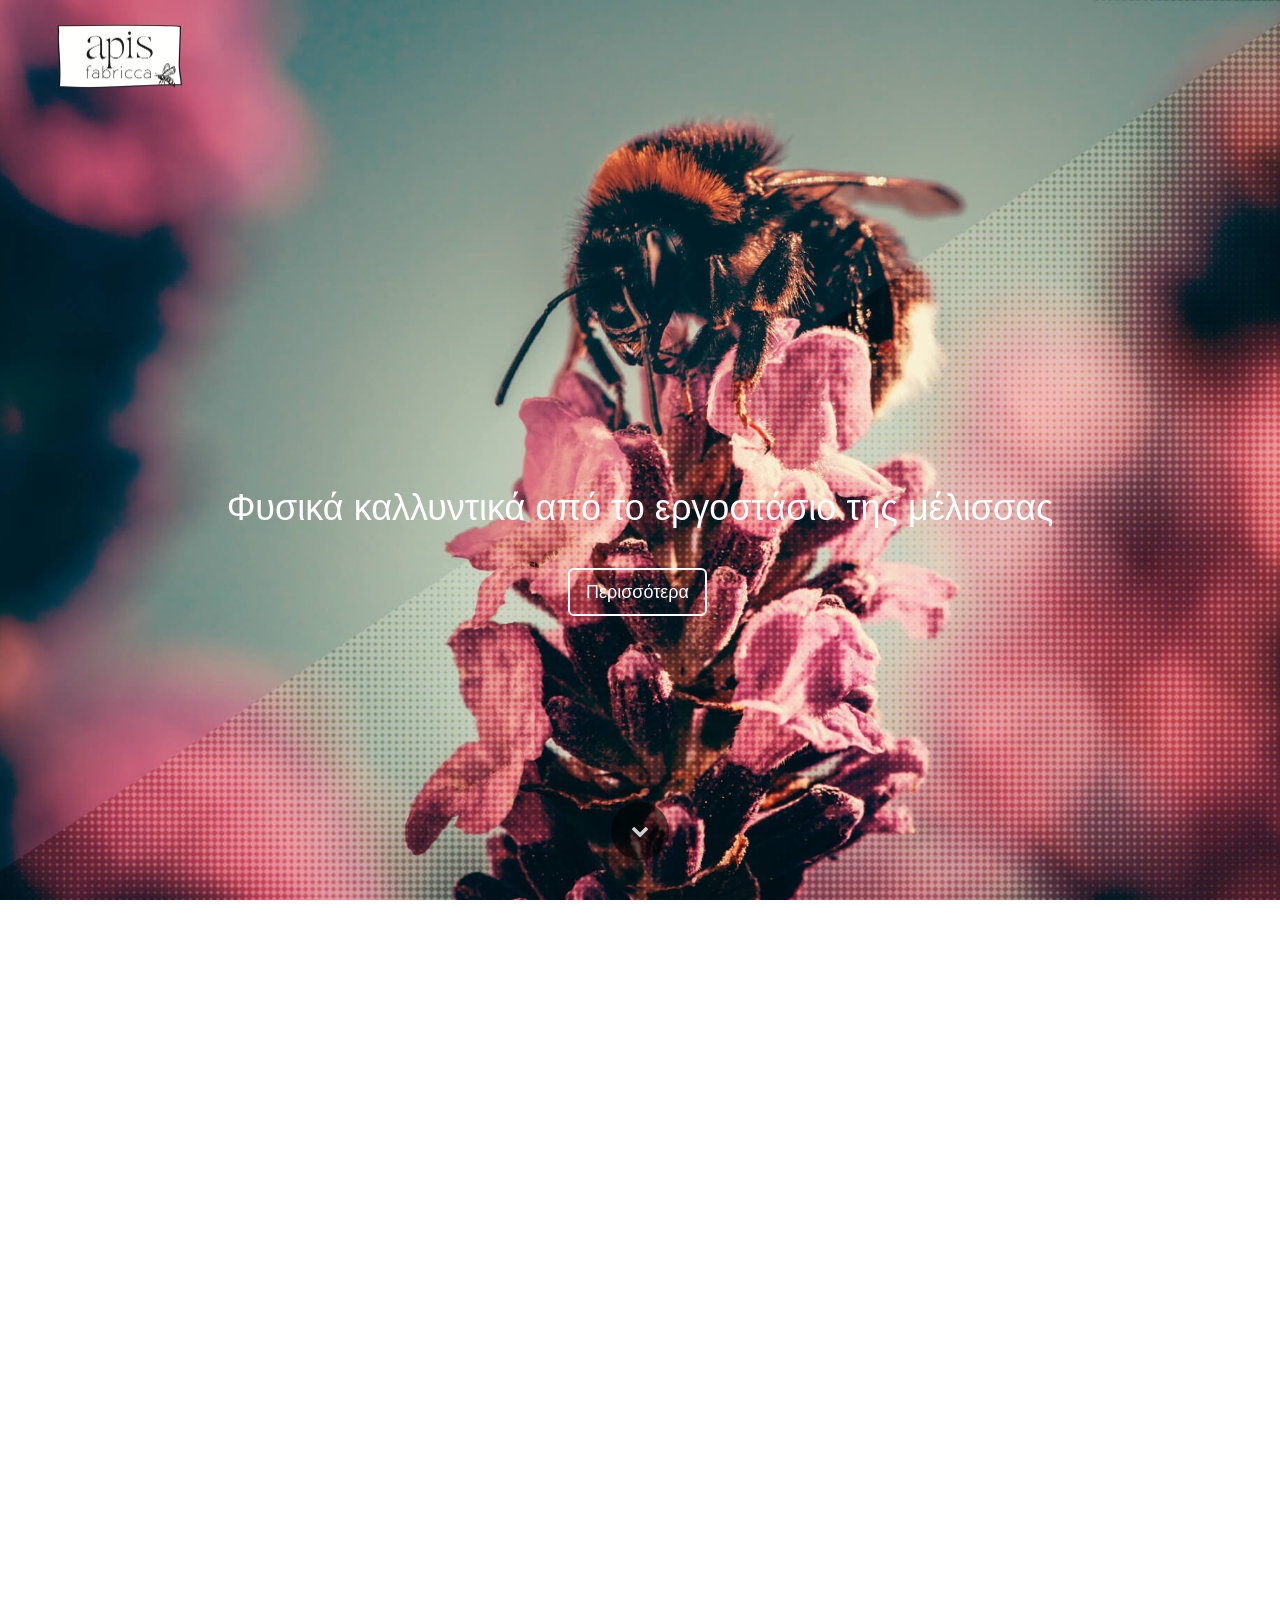
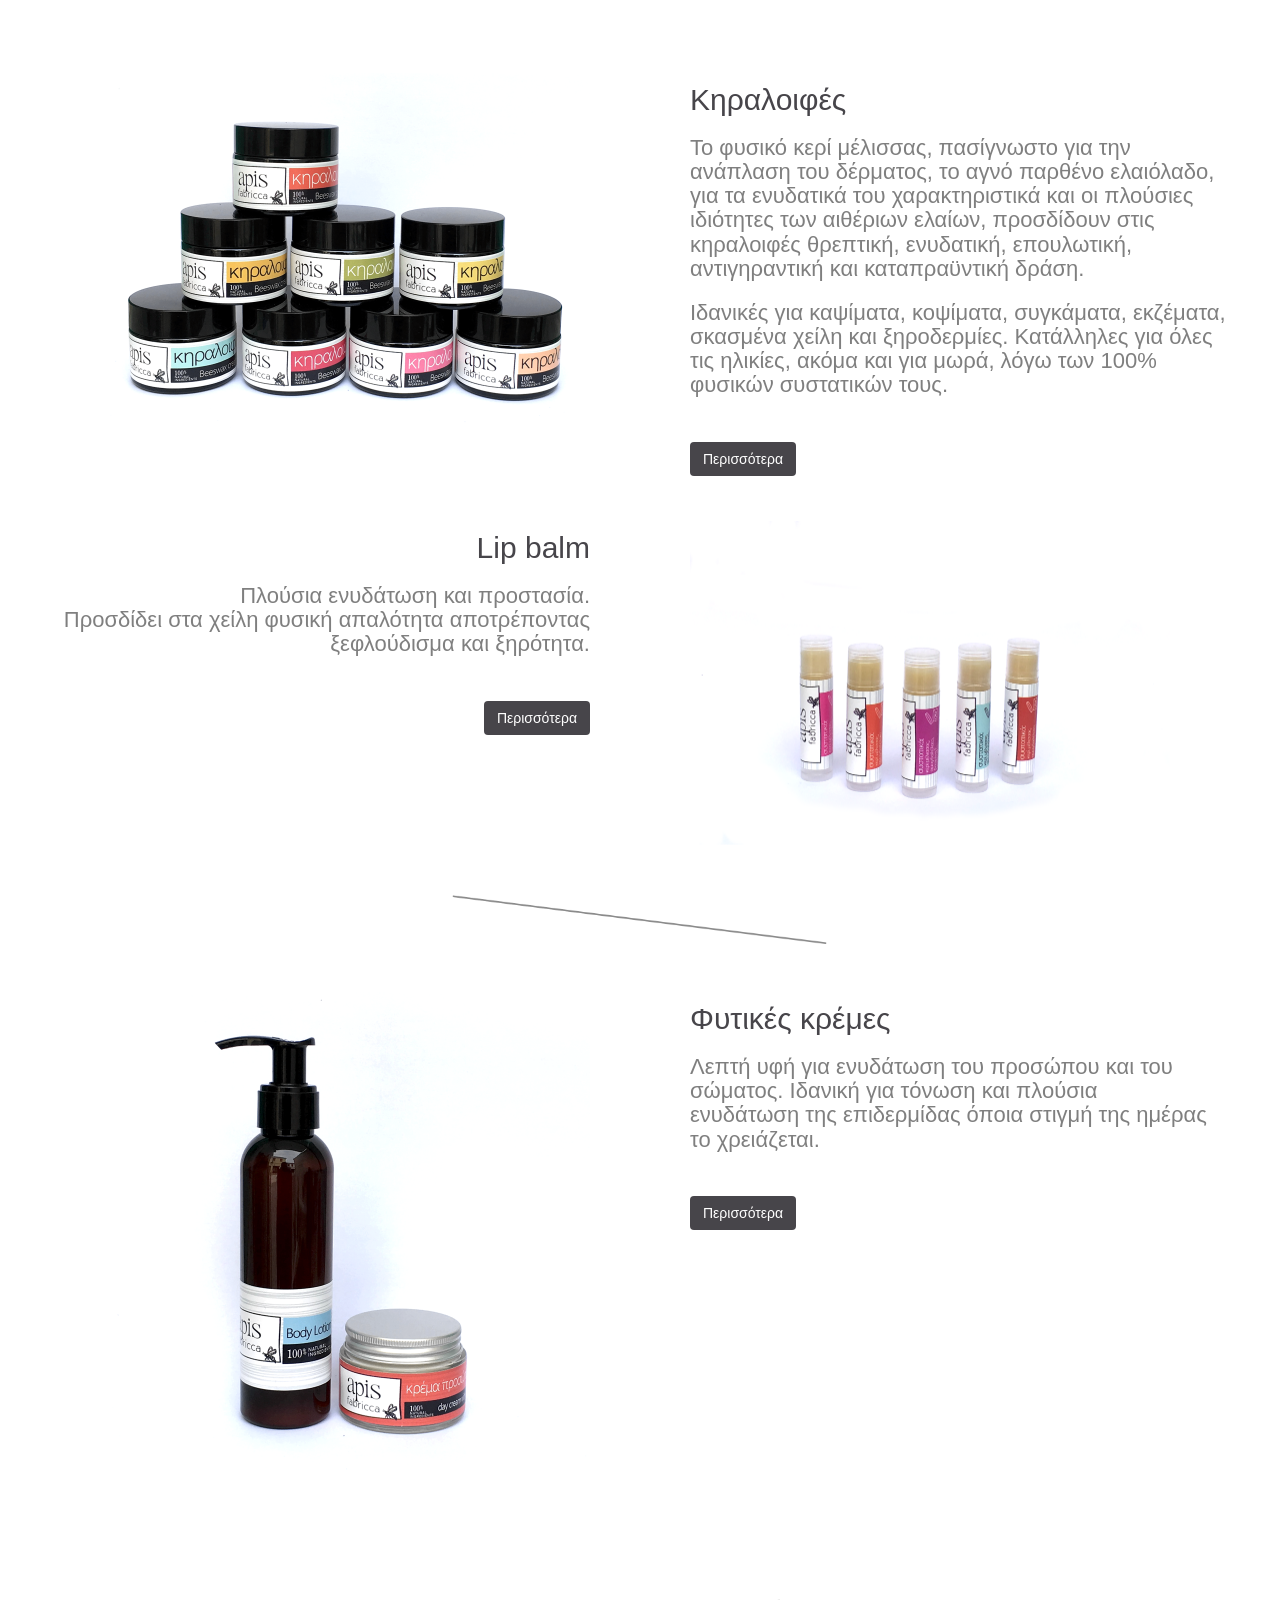
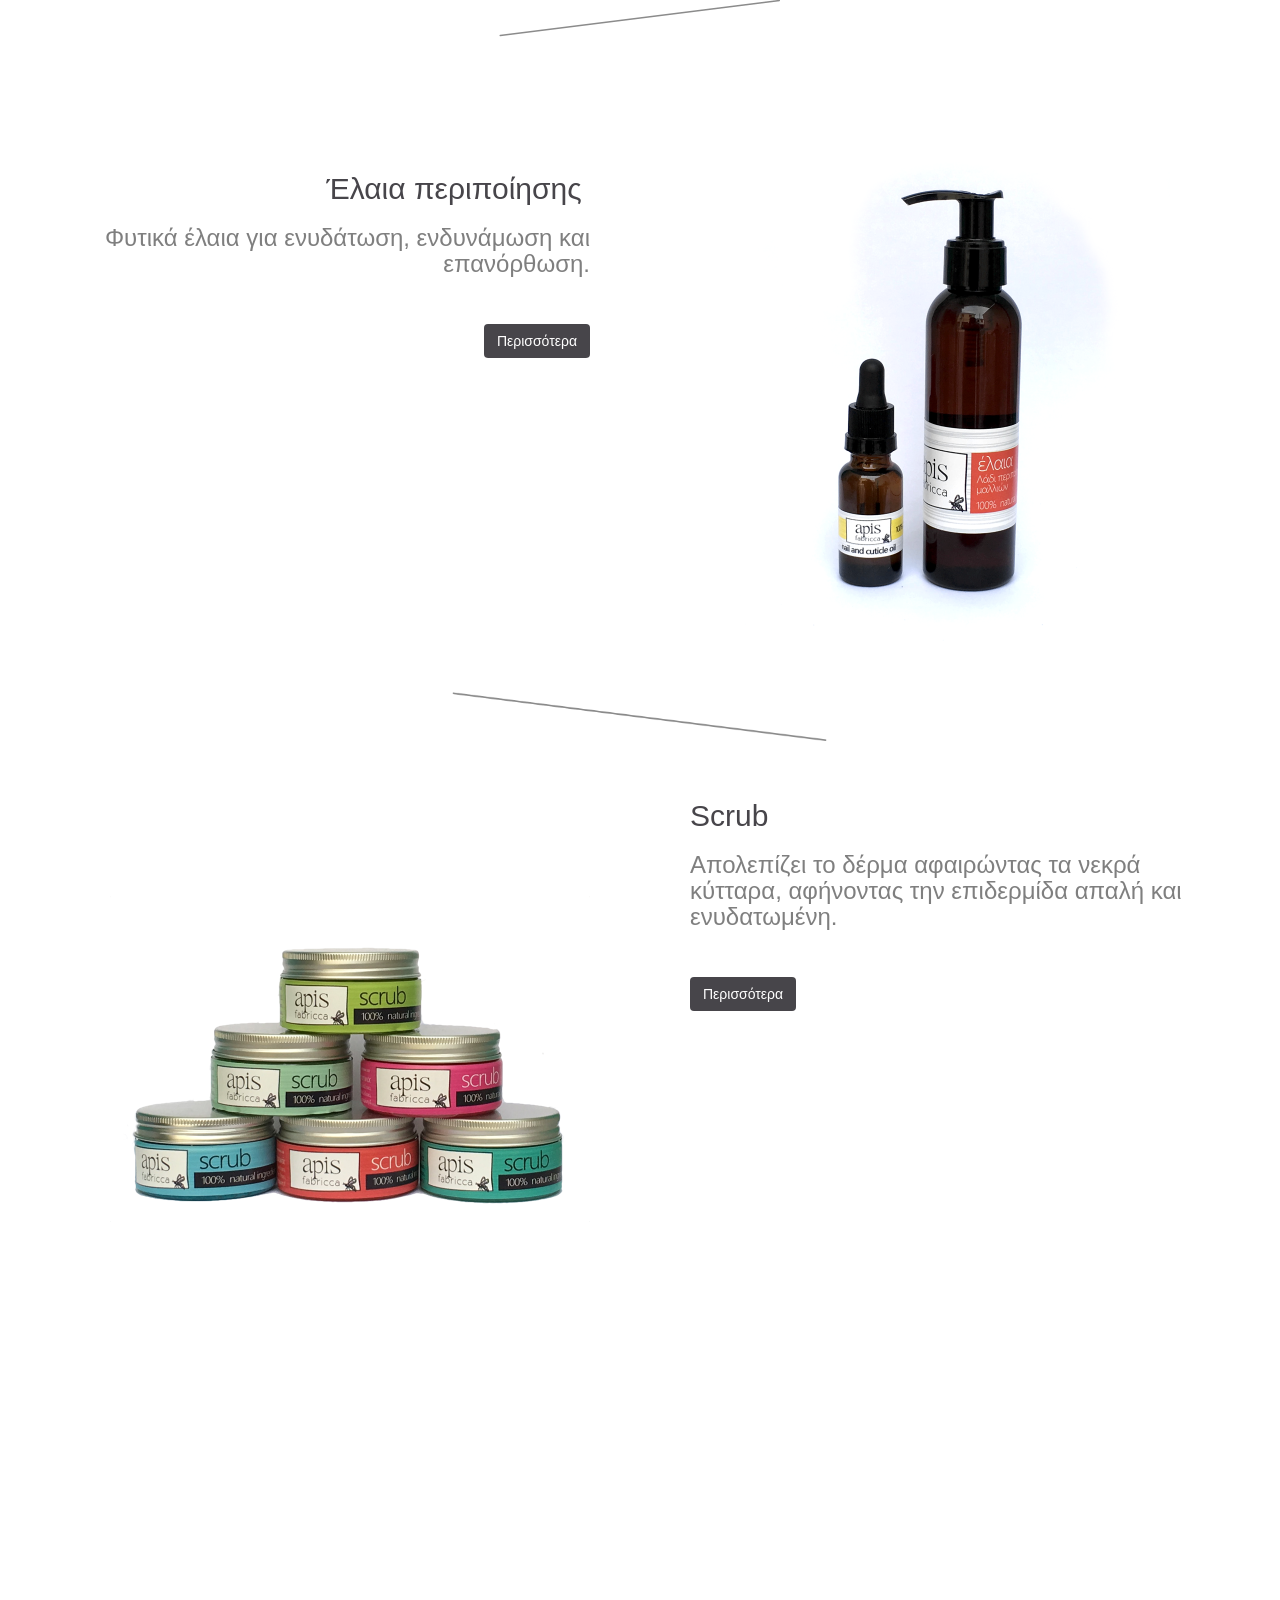
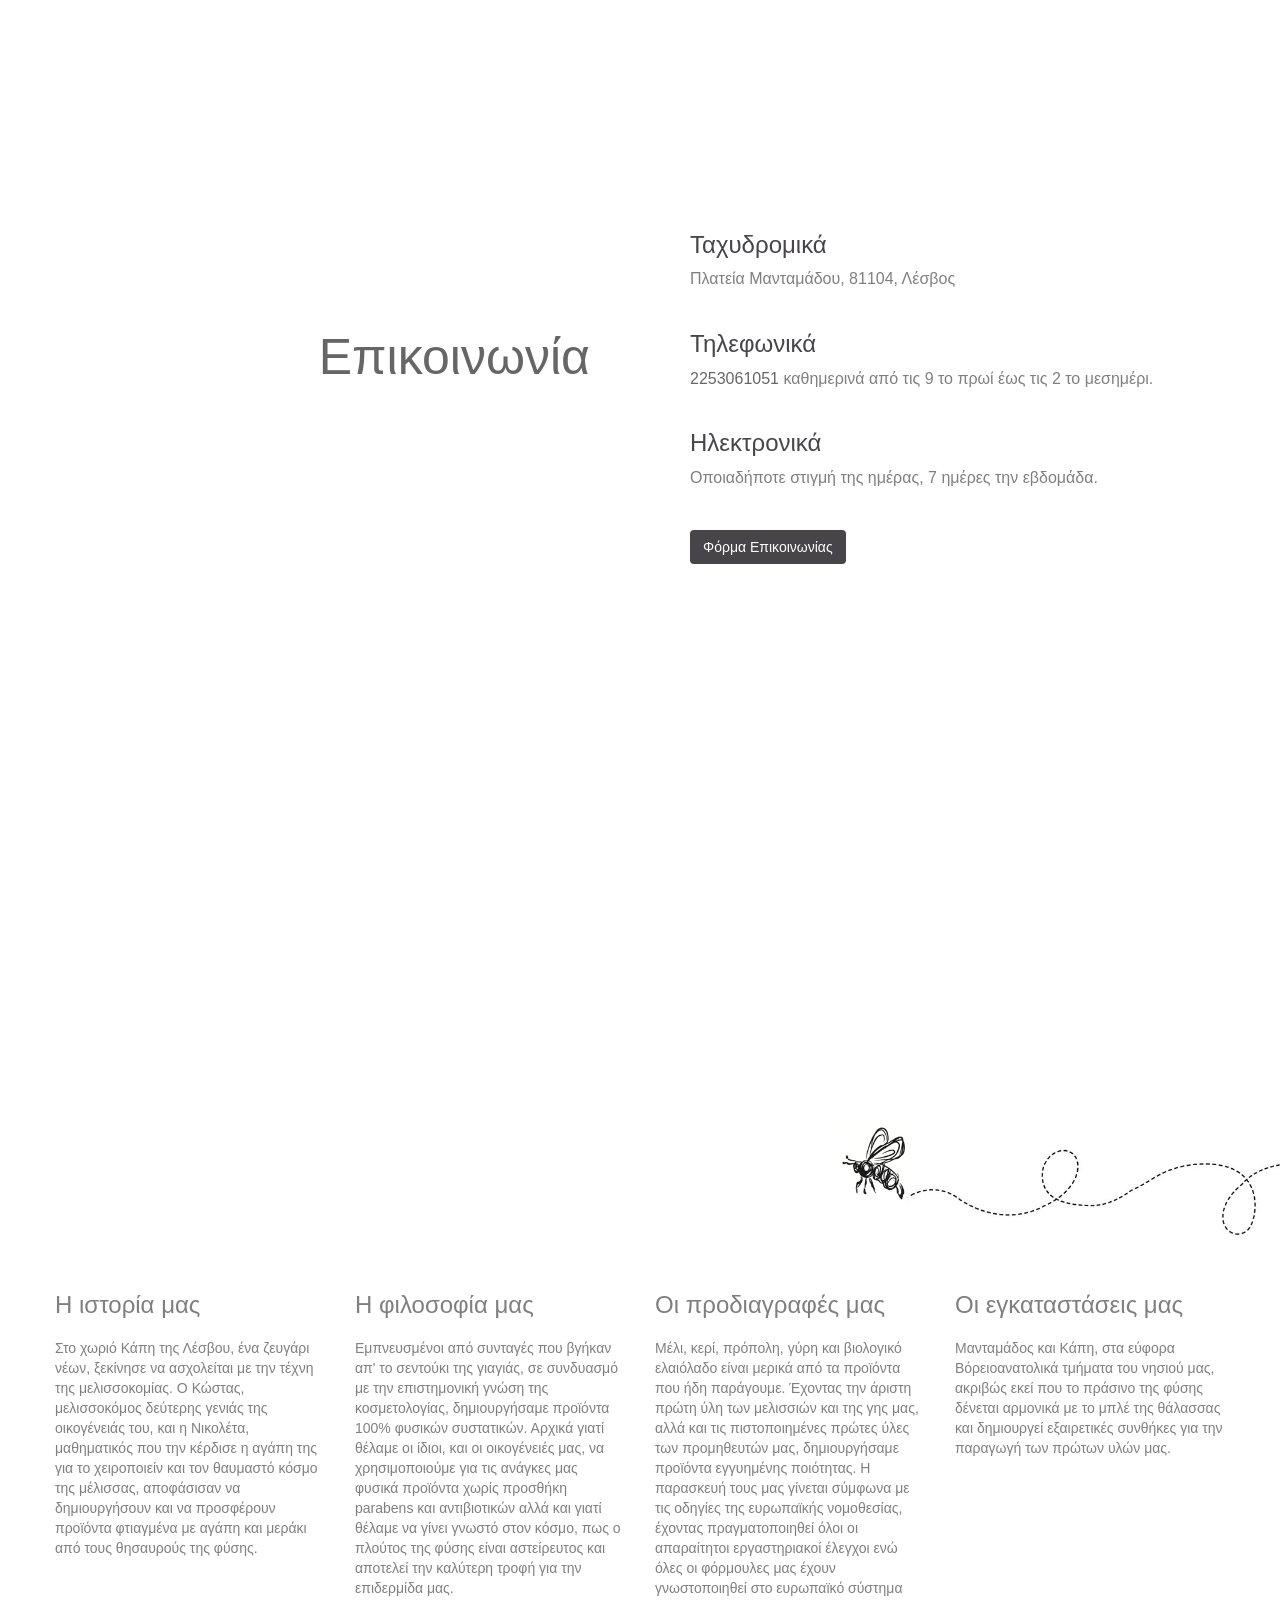
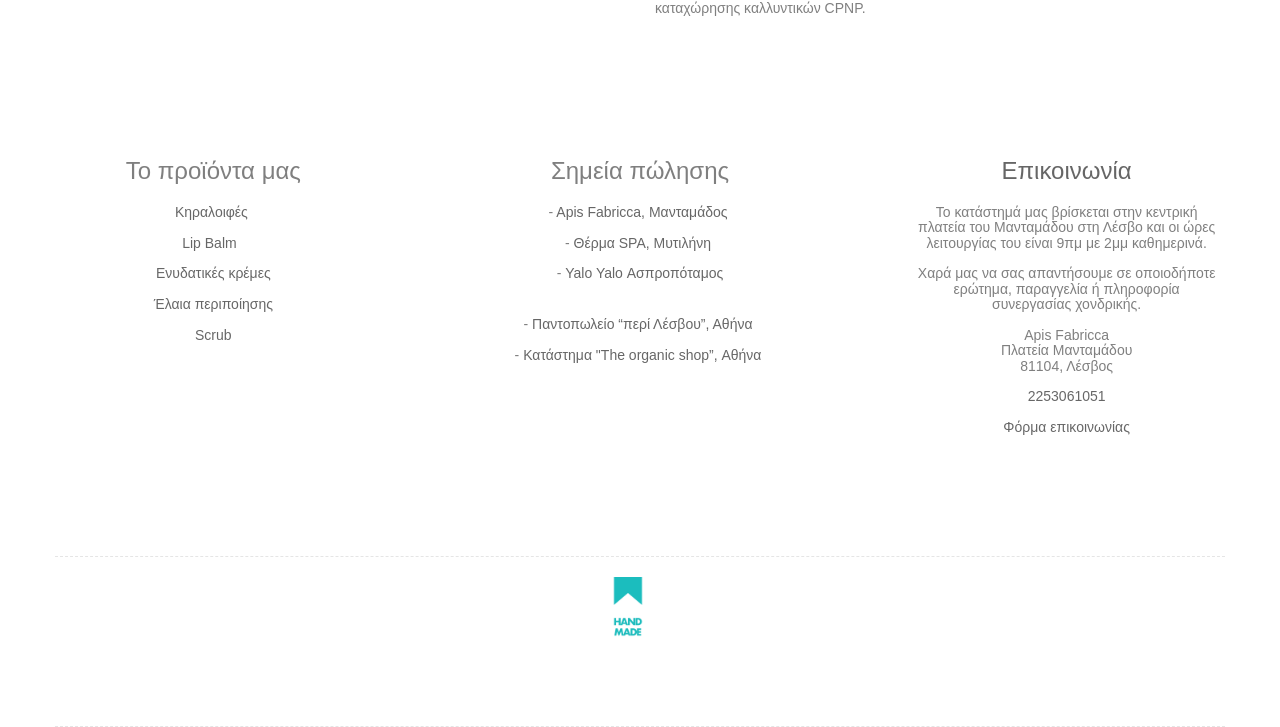
==== commit da81c448: "v.2.5 Rollback" ====
--- a/index.html
+++ b/index.html
@@ -1,5 +1,5 @@
 <!doctype html>
-<html>
+<html lang="Default">
 <head>
     <meta charset="utf-8">
     <meta name="keywords" content="Apis Fabricca, Apis Fabrica, απις φαμπρικα, Το εργοστάσιο της μέλισσας, Κηραλοιφές, Κεραλοιφές, Ελληνικά χειροποίητα φυσικά καλλυντικά, Φυσικά Καλλυντικά, Φυτικά Καλλυντικά, Χειροποίητα Καλλυντικά, Λέσβος, Μανταμάδος, Κάπη, Λιπ μπαλμ, Lip balm, Φυτικές κρέμες, Ενυδατικές κρέμες, Body lotion, Έλαια Περιποίησης, Έλαια, Έλαια νυχιών, Έλαια μαλλιών, Άλατα, Scrub, 2253061051, Νικολέτα Ευαγγέλου, Κώστας Γιαννακού">
@@ -8,15 +8,18 @@
     <meta name="viewport" content="width=device-width, initial-scale=1.0, viewport-fit=cover, user-scalable=no">
     <link rel="shortcut icon" type="image/png" href="favicon.png">
     
-	<link rel="stylesheet" type="text/css" href="./css/bootstrap.min.css?3642">
-	<link rel="stylesheet" type="text/css" href="style.css?2141">
+	<link rel="stylesheet" type="text/css" href="./css/bootstrap.min.css">
+	<link rel="stylesheet" type="text/css" href="style.css">
 	<link rel="stylesheet" type="text/css" href="./css/font-awesome.min.css">
 	
+    
+	<script src="./js/jquery-2.1.0.min.js"></script>
+	<script src="./js/bootstrap.min.js"></script>
+	<script src="./js/blocs.min.js"></script>
     <title>Αρχική - Apis Fabricca</title>
 
-
     
-<!-- Analytics -->
+<!-- Google Analytics -->
  <script>
   (function(i,s,o,g,r,a,m){i['GoogleAnalyticsObject']=r;i[r]=i[r]||function(){
   (i[r].q=i[r].q||[]).push(arguments)},i[r].l=1*new Date();a=s.createElement(o),
@@ -27,7 +30,7 @@
   ga('send', 'pageview');
 
 </script>
-<!-- Analytics END -->
+<!-- Google Analytics END -->
     
 </head>
 <body>
@@ -37,12 +40,14 @@
 <!-- bloc-0 -->
 <div class="bloc bloc-fill-screen bg-welcome-hero-image1920-cmprssd b-parallax bgc-white l-bloc" id="bloc-0">
 	<div class="container fill-bloc-top-edge">
-		<nav class="navbar row navbar-light navbar-expand-md" role="navigation">
-			<a class="navbar-brand" href="index.html"><img src="img/lazyload-ph.png" data-src="img/apis-logo256.png" alt="apis fabricca logo" width="128" height="66" class="lazyload" /></a>
-			<button id="nav-toggle" type="button" class="ui-navbar-toggler navbar-toggler border-0 p-0 mr-md-0" data-toggle="collapse" data-target=".navbar-1" aria-expanded="false" aria-label="Toggle navigation">
-				<span class="navbar-toggler-icon"></span>
-			</button>
-			<div class="collapse navbar-collapse navbar-1">
+		<nav class="navbar row">
+			<div class="navbar-header">
+				<a class="navbar-brand" href="index.html"><img src="img/apis-logo256.png" alt="apis fabricca logo" width="128" height="66" /></a>
+				<button id="nav-toggle" type="button" class="ui-navbar-toggle navbar-toggle" data-toggle="collapse" data-target=".navbar-1">
+					<span class="sr-only">Toggle navigation</span><span class="icon-bar"></span><span class="icon-bar"></span><span class="icon-bar"></span>
+				</button>
+			</div>
+			<div class="collapse navbar-collapse navbar-1 special-dropdown-nav">
 			</div>
 		</nav>
 	</div>
@@ -52,14 +57,14 @@
 				<h1 class="text-center hero-bloc-text">
 					<br>
 				</h1>
-				<h3 class="text-center mg-lg hero-bloc-text-sub tc-white bloc-0-h3">
+				<h3 class="text-center mg-lg hero-bloc-text-sub  tc-white">
 					<br> <br> <br>Φυσικά καλλυντικά από το εργοστάσιο της μέλισσας
 				</h3>
 				<div class="text-center">
-					<a class="btn-wire btn btn-lg wire-btn-white d-lg-block d-md-none  d-none" onclick="scrollToTarget('#bloc-1',this)" data-scroll-speed="1000" href="#">Περισσότερα</a>
+					<a class="btn-wire btn btn-lg hidden-sm hidden-xs wire-btn-white" onclick="scrollToTarget('#bloc-1')">Περισσότερα</a>
 				</div>
 				<div class="text-center">
-					<a class="btn-wire btn btn-lg wire-btn-white d-lg-none d-xl-none d-block" onclick="scrollToTarget('#bloc-3',this)" data-scroll-speed="1000" href="#">Περισσότερα</a>
+					<a class="btn-wire btn btn-lg wire-btn-white hidden-lg hidden-md" onclick="scrollToTarget('#bloc-3')">Περισσότερα</a>
 				</div>
 			</div>
 		</div>
@@ -67,9 +72,7 @@
 	<div class="container fill-bloc-bottom-edge">
 		<div class="row">
 			<div class="col-sm-12">
-				<div class="text-center">
-					<a href="#" onclick="scrollToTarget('0',this)" data-scroll-speed="1000"><span class="fa fa-chevron-down icon-md"></span></a>
-				</div>
+				<a id="scroll-hero" class="blocs-hero-btn-dwn" href="#"><span class="fa fa-chevron-down"></span></a>
 			</div>
 		</div>
 	</div>
@@ -77,12 +80,12 @@
 <!-- bloc-0 END -->
 
 <!-- bloc-1 -->
-<div class="bloc bg-welcome-hero-image1920ΒΚ-cmprssd b-parallax bgc-white l-bloc d-lg-block d-md-none  d-none" id="bloc-1">
+<div class="bloc bg-welcome-hero-image1920ΒΚ-cmprssd b-parallax hidden-xs hidden-sm bgc-white l-bloc" id="bloc-1">
 	<div class="container bloc-md">
-		<div class="row no-gutters">
-			<div class="col-sm-12">
-				<img src="img/lazyload-ph.png" data-src="img/apis-logo-textonly.png" class="img-fluid lazyload" width="500" />
-				<h3 class="mg-md tc-white bloc-1-h3">
+		<div class="row row-no-gutters">
+			<div class="col-sm-12">
+				<img src="img/apis-logo-textonly.png" class="img-responsive" width="500" />
+				<h3 class="mg-md  tc-white">
 					<br>Το εργοστάσιο της μέλισσας.<br>Ελληνικά χειροποίητα&nbsp;φυσικά καλλυντικά <br>φτιαγμένα με αγάπη και αγνές πρώτες ύλες <br>από παραδοσιακές συνταγές&nbsp;της Λέσβου.
 				</h3>
 			</div>
@@ -92,13 +95,13 @@
 <!-- bloc-1 END -->
 
 <!-- bloc-2 -->
-<div class="bloc b-parallax full-width-bloc bgc-white bg-welcome-hero-image1920-cmprssd l-bloc d-lg-block d-md-none  d-none" id="bloc-2">
+<div class="bloc b-parallax full-width-bloc bgc-white bg-welcome-hero-image1920-cmprssd hidden-sm hidden-xs l-bloc" id="bloc-2">
 	<div class="container">
 		<div class="row">
 			<div class="col-sm-12">
-				<h1 class="hero-bloc-text text-right tc-white d-lg-block d-md-none  d-none bloc-2-h1">
+				<h1 class="hero-bloc-text  text-right hidden-sm hidden-xs tc-white">
 					Τα προϊόντα μας &nbsp; &nbsp;
-				</h1><img src="img/lazyload-ph.png" data-src="img/Products-arrow.png" class="img-fluid float-right lazyload" width="200" /><img src="img/lazyload-ph.png" data-src="img/Section-UP1.png" class="img-fluid lazyload" />
+				</h1><img src="img/Products-arrow.png" class="img-responsive pull-right" width="200" /><img src="img/Section-UP1.png" class="img-responsive" />
 			</div>
 		</div>
 	</div>
@@ -106,16 +109,14 @@
 <!-- bloc-2 END -->
 
 <!-- Bloc Group -->
-
-<!-- Bloc Group -->
-<div class="bloc-group">
+<div class='bloc-group'>
 
 <!-- bloc-3 -->
 <div class="bloc bgc-white bloc-tile-2 l-bloc" id="bloc-3">
 	<div class="container bloc-sm">
 		<div class="row">
 			<div class="col-sm-12">
-				<img src="img/lazyload-ph.png" data-src="img/K-GRP-3-960px.png" class="img-fluid float-right lazyload" width="480" />
+				<img src="img/K-GRP-3-960px.png" class="img-responsive pull-right" width="480" />
 			</div>
 		</div>
 	</div>
@@ -127,13 +128,13 @@
 	<div class="container bloc-sm">
 		<div class="row">
 			<div class="col-sm-12">
-				<h2 class="mg-md tc-outer-space bloc-4-h2">
+				<h2 class="mg-md  tc-outer-space">
 					Κηραλοιφές
 				</h2>
-				<h3 class="mg-md bloc-4-h3">
+				<h3 class="mg-md ">
 					Το φυσικό κερί μέλισσας, πασίγνωστο για την ανάπλαση του δέρματος, το αγνό παρθένο ελαιόλαδο, για τα ενυδατικά του χαρακτηριστικά και οι πλούσιες ιδιότητες των αιθέριων ελαίων, προσδίδουν στις κηραλοιφές θρεπτική, ενυδατική, επουλωτική, αντιγηραντική και καταπραϋντική δράση. <br>
 				</h3>
-				<h3 class="mg-md bloc-4-h3">
+				<h3 class="mg-md ">
 					Ιδανικές για καψίματα, κοψίματα, συγκάματα, εκζέματα, σκασμένα χείλη και ξηροδερμίες. Κατάλληλες για όλες τις ηλικίες, ακόμα και για μωρά, λόγω των 100% φυσικών συστατικών τους.&nbsp;<br><br>
 				</h3><a href="κηραλοιφες.html" class="btn btn-outer-space">Περισσότερα</a>
 			</div>
@@ -145,21 +146,19 @@
 <!-- Bloc Group END -->
 
 <!-- Bloc Group -->
-
-<!-- Bloc Group -->
-<div class="bloc-group">
+<div class='bloc-group'>
 
 <!-- bloc-5 -->
 <div class="bloc bloc-tile-2 bgc-white l-bloc" id="bloc-5">
 	<div class="container bloc-sm">
 		<div class="row">
 			<div class="col-sm-12">
-				<h2 class="mg-md text-right tc-outer-space bloc-5-h2">
+				<h2 class="mg-md  text-right tc-outer-space">
 					Lip balm
 				</h2>
-				<h3 class="mg-md text-right bloc-5-h3">
+				<h3 class="mg-md  text-right">
 					Πλούσια ενυδάτωση και προστασία. <br>Προσδίδει στα χείλη φυσική απαλότητα αποτρέποντας ξεφλούδισμα και ξηρότητα.<br><br>
-				</h3><a href="lipbalm.html" class="btn btn-outer-space float-right">Περισσότερα</a>
+				</h3><a href="lipbalm.html" class="btn pull-right btn-outer-space">Περισσότερα</a>
 			</div>
 		</div>
 	</div>
@@ -171,7 +170,7 @@
 	<div class="container bloc-sm">
 		<div class="row">
 			<div class="col-sm-12">
-				<img src="img/lazyload-ph.png" data-src="img/LB-GRP-1-960px.png" class="img-fluid lazyload" width="480" />
+				<img src="img/LB-GRP-1-960px.png" class="img-responsive" width="480" />
 			</div>
 		</div>
 	</div>
@@ -185,7 +184,7 @@
 	<div class="container bloc-sm">
 		<div class="row">
 			<div class="col-sm-12">
-				<img src="img/lazyload-ph.png" data-src="img/APIS-HR-LINE-LU-RD.png" class="img-fluid mx-auto d-block lazyload" width="640" />
+				<img src="img/APIS-HR-LINE-LU-RD.png" class="img-responsive center-block" width="640" />
 			</div>
 		</div>
 	</div>
@@ -193,16 +192,14 @@
 <!-- bloc-7 END -->
 
 <!-- Bloc Group -->
-
-<!-- Bloc Group -->
-<div class="bloc-group">
+<div class='bloc-group'>
 
 <!-- bloc-8 -->
 <div class="bloc bgc-white bloc-tile-2 l-bloc" id="bloc-8">
 	<div class="container bloc-sm">
 		<div class="row">
 			<div class="col-sm-12">
-				<img src="img/lazyload-ph.png" data-src="img/CRM-GRP-1-960px.png" class="img-fluid float-right lazyload" width="480" />
+				<img src="img/CRM-GRP-1-960px.png" class="img-responsive pull-right" width="480" />
 			</div>
 		</div>
 	</div>
@@ -214,10 +211,10 @@
 	<div class="container bloc-sm">
 		<div class="row">
 			<div class="col-sm-12">
-				<h2 class="mg-md tc-outer-space bloc-9-h2">
+				<h2 class="mg-md  tc-outer-space">
 					Φυτικές κρέμες
 				</h2>
-				<h3 class="mg-md bloc-9-h3">
+				<h3 class="mg-md ">
 					Λεπτή υφή για ενυδάτωση του προσώπου και του σώματος. Ιδανική για τόνωση και πλούσια ενυδάτωση&nbsp;της επιδερμίδας όποια στιγμή της ημέρας το χρειάζεται.&nbsp;<br><br>
 				</h3><a href="ενυδατικες.html" class="btn btn-outer-space">Περισσότερα</a>
 			</div>
@@ -233,7 +230,7 @@
 	<div class="container bloc-lg">
 		<div class="row">
 			<div class="col-sm-12">
-				<img src="img/lazyload-ph.png" data-src="img/APIS-HR-LINE-LD-RU.png" class="img-fluid mx-auto d-block lazyload" width="480" />
+				<img src="img/APIS-HR-LINE-LD-RU.png" class="img-responsive center-block" width="480" />
 			</div>
 		</div>
 	</div>
@@ -241,21 +238,19 @@
 <!-- bloc-10 END -->
 
 <!-- Bloc Group -->
-
-<!-- Bloc Group -->
-<div class="bloc-group">
+<div class='bloc-group'>
 
 <!-- bloc-11 -->
 <div class="bloc bloc-tile-2 bgc-white l-bloc" id="bloc-11">
 	<div class="container bloc-sm">
 		<div class="row">
 			<div class="col-sm-12">
-				<h2 class="mg-md text-right tc-outer-space bloc-11-h2">
+				<h2 class="mg-md  text-right tc-outer-space">
 					Έλαια περιποίησης&nbsp;
 				</h2>
-				<h3 class="mg-md text-right bloc-11-h3">
+				<h3 class="mg-md  text-right">
 					Φυτικά έλαια&nbsp;για ενυδάτωση, ενδυνάμωση και επανόρθωση.<br><br>
-				</h3><a href="ελαια.html" class="btn btn-outer-space float-right">Περισσότερα</a>
+				</h3><a href="ελαια.html" class="btn pull-right btn-outer-space">Περισσότερα</a>
 			</div>
 		</div>
 	</div>
@@ -267,7 +262,7 @@
 	<div class="container bloc-sm">
 		<div class="row">
 			<div class="col-sm-12">
-				<img src="img/lazyload-ph.png" data-src="img/OIL-GRP-1-960px.png" class="img-fluid lazyload" width="480" />
+				<img src="img/OIL-GRP-1-960px.png" class="img-responsive" width="480" />
 			</div>
 		</div>
 	</div>
@@ -281,7 +276,7 @@
 	<div class="container bloc-sm">
 		<div class="row">
 			<div class="col-sm-12">
-				<img src="img/lazyload-ph.png" data-src="img/APIS-HR-LINE-LU-RD.png" class="img-fluid mx-auto d-block lazyload" width="640" />
+				<img src="img/APIS-HR-LINE-LU-RD.png" class="img-responsive center-block" width="640" />
 			</div>
 		</div>
 	</div>
@@ -289,16 +284,14 @@
 <!-- bloc-13 END -->
 
 <!-- Bloc Group -->
-
-<!-- Bloc Group -->
-<div class="bloc-group">
+<div class='bloc-group'>
 
 <!-- bloc-14 -->
 <div class="bloc bloc-tile-2 bgc-white l-bloc" id="bloc-14">
 	<div class="container bloc-sm">
 		<div class="row">
 			<div class="col-sm-12">
-				<img src="img/lazyload-ph.png" data-src="img/SCR-GRP-3-960px.png" class="img-fluid float-right lazyload" width="480" />
+				<img src="img/SCR-GRP-3-960px.png" class="img-responsive pull-right" width="480" />
 			</div>
 		</div>
 	</div>
@@ -310,10 +303,10 @@
 	<div class="container bloc-sm">
 		<div class="row">
 			<div class="col-sm-12">
-				<h2 class="mg-md tc-outer-space bloc-15-h2">
+				<h2 class="mg-md  tc-outer-space">
 					Scrub
 				</h2>
-				<h3 class="mg-md bloc-15-h3">
+				<h3 class="mg-md ">
 					Απολεπίζει το δέρμα αφαιρώντας τα νεκρά κύτταρα, αφήνοντας την επιδερμίδα απαλή και ενυδατωμένη. <br><br>
 				</h3><a href="scrub.html" class="btn btn-outer-space">Περισσότερα</a>
 			</div>
@@ -325,11 +318,11 @@
 <!-- Bloc Group END -->
 
 <!-- bloc-16 -->
-<div class="bloc bg-APIS-CONTACT-MAP-1920 b-parallax bgc-white full-width-bloc l-bloc d-lg-block d-md-none  d-none" id="bloc-16">
+<div class="bloc bg-APIS-CONTACT-MAP-1920 b-parallax hidden-xs hidden-sm bgc-white full-width-bloc l-bloc" id="bloc-16">
 	<div class="container">
 		<div class="row">
 			<div class="col-sm-12">
-				<img src="img/lazyload-ph.png" data-src="img/Section-UP2-2.png" class="img-fluid lazyload" /><img src="img/lazyload-ph.png" data-src="img/Section-DOWN2-2.png" class="img-fluid lazyload" />
+				<img src="img/Section-UP2-2.png" class="img-responsive" /><img src="img/Section-DOWN2-2.png" class="img-responsive" />
 			</div>
 		</div>
 	</div>
@@ -337,16 +330,14 @@
 <!-- bloc-16 END -->
 
 <!-- Bloc Group -->
-
-<!-- Bloc Group -->
-<div class="bloc-group">
+<div class='bloc-group'>
 
 <!-- bloc-17 -->
 <div class="bloc bgc-white bloc-tile-2 l-bloc" id="bloc-17">
 	<div class="container">
 		<div class="row">
 			<div class="col-sm-12">
-				<h2 class="bloc-group-text-vc mg-clear text-right tc-outer-space bloc-17-h2">
+				<h2 class="bloc-group-text-vc  mg-clear text-right tc-outer-space">
 					<a href="επικοινωνια.html">Επικοινωνία</a><br>
 				</h2>
 			</div>
@@ -362,22 +353,22 @@
 			<div class="col-sm-12">
 				<div class="row">
 					<div class="col-sm-12">
-						<h3 class="mg-sm tc-outer-space bloc-18-h3">
+						<h3 class="mg-sm  tc-outer-space">
 							Ταχυδρομικά
 						</h3>
-						<p class="mg-lg bloc-18-p">
+						<p class="mg-lg ">
 							Πλατεία Μανταμάδου, 81104, Λέσβος
 						</p>
-						<h3 class="mg-sm tc-outer-space bloc-18-h3">
+						<h3 class="mg-sm  tc-outer-space">
 							Τηλεφωνικά
 						</h3>
-						<p class="mg-lg bloc-18-p">
+						<p class="mg-lg ">
 							<a href="tel:2253061051">2253061051</a>&nbsp;καθημερινά από τις 9 το πρωί έως τις 2 το μεσημέρι.
 						</p>
-						<h3 class="mg-sm text-left tc-outer-space bloc-18-h3">
+						<h3 class="mg-sm  text-left tc-outer-space">
 							Ηλεκτρονικά
 						</h3>
-						<p class="mg-lg text-left bloc-18-p">
+						<p class="mg-lg  text-left">
 							Οποιαδήποτε στιγμή της ημέρας, 7 ημέρες την εβδομάδα.<br>
 						</p><a href="επικοινωνια.html" class="btn btn-outer-space">Φόρμα Επικοινωνίας<br></a>
 					</div>
@@ -391,149 +382,143 @@
 <!-- Bloc Group END -->
 
 <!-- ScrollToTop Button -->
-<a class="bloc-button btn btn-d scrollToTop" onclick="scrollToTarget('1',this)"><span class="fa fa-chevron-up"></span></a>
+<a class="bloc-button btn btn-d scrollToTop" onclick="scrollToTarget('1')"><span class="fa fa-chevron-up"></span></a>
 <!-- ScrollToTop Button END-->
 
 
-<!-- bloc-53 -->
-<div class="bloc full-width-bloc bg-welcome-hero-image1920-cmprssd b-parallax bgc-white l-bloc d-lg-block d-md-none  d-none" id="bloc-53">
+<!-- Footer - bloc-53 -->
+<div class="bloc hidden-xs hidden-sm full-width-bloc bg-welcome-hero-image1920-cmprssd b-parallax bgc-white l-bloc" id="bloc-53">
 	<div class="container">
 		<div class="row">
 			<div class="col-sm-12">
-				<img src="img/lazyload-ph.png" data-src="img/Section-UP2.png" class="img-fluid lazyload" /><img src="img/lazyload-ph.png" data-src="img/Section-DOWN2.png" class="img-fluid lazyload" />
-			</div>
-		</div>
-	</div>
-</div>
-<!-- bloc-53 END -->
-
-<!-- bloc-54 -->
+				<img src="img/Section-UP2.png" class="img-responsive" /><img src="img/Section-DOWN2.png" class="img-responsive" />
+			</div>
+		</div>
+	</div>
+</div>
+<!-- Footer - bloc-53 END -->
+
+<!-- Footer - bloc-54 -->
 <div class="bloc full-width-bloc bgc-white l-bloc" id="bloc-54">
 	<div class="container bloc-sm">
-		<div class="row no-gutters">
-			<div class="col-sm-12">
-				<img src="img/lazyload-ph.png" data-src="img/AP-FlyingBee-section.png" class="float-right lazyload" height="120" />
-			</div>
-		</div>
-	</div>
-</div>
-<!-- bloc-54 END -->
-
-<!-- bloc-55 -->
-<div class="bloc bgc-white l-bloc" id="bloc-55">
-	<div class="container bloc-sm">
-		<div class="row">
-			<div class="col-md-3 col-sm-12">
-				<h3 class="mg-md bloc-55-h3">
+		<div class="row row-no-gutters">
+			<div class="col-sm-12">
+				<img src="img/AP-FlyingBee-section.png" class="pull-right" height="120" />
+			</div>
+		</div>
+	</div>
+</div>
+<!-- Footer - bloc-54 END -->
+
+<!-- Footer - bloc-55 -->
+<div class="bloc bgc-white l-bloc " id="bloc-55">
+	<div class="container bloc-sm">
+		<div class="row">
+			<div class="col-sm-3">
+				<h3 class="mg-md ">
 					Η ιστορία μας
 				</h3>
-				<p class="bloc-55-p">
+				<p>
 					Στο χωριό Κάπη της Λέσβου, ένα ζευγάρι νέων, ξεκίνησε να ασχολείται με την τέχνη της μελισσοκομίας. Ο Κώστας, μελισσοκόμος δεύτερης γενιάς της οικογένειάς του, και η Νικολέτα, μαθηματικός που την κέρδισε η αγάπη της για το χειροποιείν και τον θαυμαστό κόσμο της μέλισσας, αποφάσισαν να δημιουργήσουν και να προσφέρουν προϊόντα φτιαγμένα με αγάπη και μεράκι από τους θησαυρούς της φύσης.
 				</p>
 			</div>
-			<div class="col-md-3 col-sm-12">
-				<h3 class="mg-md bloc-55-h3">
+			<div class="col-sm-3">
+				<h3 class="mg-md ">
 					Η φιλοσοφία μας
 				</h3>
-				<p class="bloc-55-p">
+				<p>
 					Εμπνευσμένοι από συνταγές που βγήκαν απ' το σεντούκι της γιαγιάς, σε συνδυασμό με την επιστημονική γνώση της κοσμετολογίας, δημιουργήσαμε προϊόντα 100% φυσικών συστατικών. Αρχικά γιατί θέλαμε οι ίδιοι, και οι οικογένειές μας, να χρησιμοποιούμε για τις ανάγκες μας φυσικά προϊόντα χωρίς προσθήκη parabens και αντιβιοτικών αλλά και γιατί θέλαμε να γίνει γνωστό στον κόσμο, πως ο πλούτος της φύσης είναι αστείρευτος και αποτελεί την καλύτερη τροφή για την επιδερμίδα μας.
 				</p>
 			</div>
-			<div class="col-md-3 col-sm-12">
-				<h3 class="mg-md bloc-55-h3">
+			<div class="col-sm-3">
+				<h3 class="mg-md ">
 					Οι προδιαγραφές μας
 				</h3>
-				<p class="bloc-55-p">
+				<p>
 					Μέλι, κερί, πρόπολη, γύρη και βιολογικό ελαιόλαδο είναι μερικά από τα προϊόντα που ήδη παράγουμε. Έχοντας την άριστη πρώτη ύλη των μελισσιών και της γης μας, αλλά και τις πιστοποιημένες πρώτες ύλες των προμηθευτών μας, δημιουργήσαμε προϊόντα εγγυημένης ποιότητας.&nbsp;Η παρασκευή τους μας γίνεται σύμφωνα με τις οδηγίες της ευρωπαϊκής νομοθεσίας, έχοντας πραγματοποιηθεί όλοι οι απαραίτητοι εργαστηριακοί έλεγχοι ενώ όλες οι φόρμουλες μας έχουν γνωστοποιηθεί στο ευρωπαϊκό σύστημα καταχώρησης καλλυντικών CPNP.<br>
 				</p>
 			</div>
-			<div class="col-md-3 col-sm-12">
-				<h3 class="mg-md bloc-55-h3">
+			<div class="col-sm-3">
+				<h3 class="mg-md ">
 					Οι εγκαταστάσεις μας
 				</h3>
-				<p class="bloc-55-p">
+				<p>
 					Μανταμάδος και Κάπη, στα εύφορα Βόρειοανατολικά τμήματα του νησιού μας, ακριβώς εκεί που το πράσινο της φύσης δένεται αρμονικά με το μπλέ της θάλασσας και δημιουργεί εξαιρετικές συνθήκες για την παραγωγή των πρώτων υλών μας. <br>
 				</p>
 			</div>
 		</div>
 	</div>
 </div>
-<!-- bloc-55 END -->
-
-<!-- Bloc Group -->
-
-<!-- Bloc Group -->
-<div class="bloc-group">
-
-<!-- bloc-56 -->
+<!-- Footer - bloc-55 END -->
+
+<!-- Bloc Group -->
+<div class='bloc-group'>
+
+<!-- Footer - bloc-56 -->
 <div class="bloc bloc-tile-3 bgc-white l-bloc" id="bloc-56">
 	<div class="container bloc-lg">
 		<div class="row">
 			<div class="col-sm-12">
-				<h3 class="mg-md text-center bloc-56-h3">
+				<h3 class="mg-md  text-center">
 					Το προϊόντα μας
 				</h3>
-				<h5 class="mg-md text-center text-w-md bloc-56-h5">
+				<h5 class="mg-md  text-center text-w-md">
 					<a href="κηραλοιφες.html">Κηραλοιφές</a>&nbsp;<br> <br><a href="lipbalm.html">Lip Balm &nbsp; <br></a><br> <a href="ενυδατικες.html">Ενυδατικές κρέμες <br></a><br> <a href="ελαια.html">Έλαια περιποίησης <br></a><br><a href="scrub.html">Scrub</a> <br>
 				</h5>
 			</div>
 		</div>
 	</div>
 </div>
-<!-- bloc-56 END -->
-
-<!-- bloc-57 -->
+<!-- Footer - bloc-56 END -->
+
+<!-- Footer - bloc-57 -->
 <div class="bloc bloc-tile-3 bgc-white l-bloc" id="bloc-57">
 	<div class="container bloc-lg">
 		<div class="row">
 			<div class="col-sm-12">
-				<h3 class="mg-md text-center bloc-57-h3">
+				<h3 class="mg-md  text-center">
 					Σημεία πώλησης
 				</h3>
 				<h5 class="mg-md  text-center text-w-md">
 					-&nbsp;<a href="http://www.apisfabricca.gr/">Apis Fabricca, Μανταμάδος</a>&nbsp;<br> <br>-&nbsp;<a href="http://thermaspalesvos.com">Θέρμα SPA, Μυτιλήνη</a>&nbsp; <br> <br>-&nbsp;<a href="https://www.facebook.com/yaloyalo15/">Yalo Yalo Ασπροπόταμος</a><br><br>
 				</h5>
-				<h5 class="mg-md text-center text-w-md bloc-57-h5">
+				<h5 class="mg-md  text-center text-w-md">
 					-&nbsp;<a href="https://www.facebook.com/περί-Λέσβου-Παντοπωλείο-191873024182260/">Παντοπωλείο “περί Λέσβου”, Αθήνα</a>&nbsp;<br> <br>-&nbsp;<a href="https://www.theorganicshop.gr">Κατάστημα "The organic shop”, Αθήνα</a>&nbsp; <br><br>
 				</h5>
 			</div>
 		</div>
 	</div>
 </div>
-<!-- bloc-57 END -->
-
-<!-- bloc-58 -->
+<!-- Footer - bloc-57 END -->
+
+<!-- Footer - bloc-58 -->
 <div class="bloc bloc-tile-3 bgc-white l-bloc" id="bloc-58">
 	<div class="container bloc-lg">
 		<div class="row">
 			<div class="col-sm-12">
-				<h3 class="mg-md text-center bloc-58-h3">
+				<h3 class="mg-md  text-center">
 					<a href="επικοινωνια.html">Επικοινωνία</a><br>
 				</h3>
-				<h5 class="mg-md text-center text-w-md bloc-58-h5">
+				<h5 class="mg-md  text-center text-w-md">
 					Το κατάστημά μας βρίσκεται στην κεντρική πλατεία του Μανταμάδου στη Λέσβο και οι ώρες λειτουργίας του είναι 9πμ με 2μμ καθημερινά. <br> <br>Χαρά μας να σας απαντήσουμε σε οποιοδήποτε ερώτημα, παραγγελία ή πληροφορία συνεργασίας χονδρικής.<br> <br>Apis Fabricca <br>Πλατεία Μανταμάδου<br>81104, Λέσβος <br> <br><a href="tel:2253061051">2253061051 <br></a> <br><a href="επικοινωνια.html">Φόρμα επικοινωνίας</a><br>
 				</h5>
 			</div>
 		</div>
 	</div>
 </div>
-<!-- bloc-58 END -->
-</div>
-<!-- Bloc Group END -->
-
-<!-- bloc-59 -->
+<!-- Footer - bloc-58 END -->
+</div>
+<!-- Bloc Group END -->
+
+<!-- Footer - bloc-59 -->
 <div class="bloc bgc-white build-with-blocs-bloc d-bloc" id="bloc-59">
 	<div class="container bloc-sm b-divider-dashed">
 		<div class="row bgc-white">
-			<div class="text-center">
-				<a href="https://www.madamadi.gr/" target="_blank"><img src="img/lazyload-ph.png" data-src="img/FOOTER-MADEWITHLOVE.png" class="mg-sm mx-auto d-block lazyload" height="60" /></a>
-			</div>
-			<div class="text-center">
-				<h6 class="mg-md tc-tiffany-blue text-center bloc-59-h6">
+			<div class="col-sm-12 text-center">
+				<a href="https://www.madamadi.gr/" target="_blank"><img src="img/FOOTER-MADEWITHLOVE.png" class="center-block mg-sm" height="60" /></a>
+				<h6 class="mg-md  tc-tiffany-blue text-center">
 					<br>
 				</h6>
-			</div>
-			<div class="text-center">
 				<p class="text-center">
 					<br>
 				</p>
@@ -541,22 +526,15 @@
 		</div>
 	</div>
 </div>
-<!-- bloc-59 END -->
+<!-- Footer - bloc-59 END -->
 
 </div>
 <!-- Main container END -->
     
 
-<script src="./js/jquery-3.3.1.min.js?3586"></script>
-<script src="./js/bootstrap.bundle.min.js?8834"></script>
-<script src="./js/blocs.min.js?0"></script>
-<script src="./js/lazysizes.min.js" defer></script>
-<!-- Additional JS END -->
-
-
 
 <!-- Preloader -->
-<div id="page-loading-blocs-notifaction" class="page-preloader"></div>
+<div id="page-loading-blocs-notifaction"></div>
 <!-- Preloader END -->
 
 </body>
--- a/style.css
+++ b/style.css
@@ -1,23 +1,20 @@
 /*-----------------------------------------------------------------------------------
-	    ApisFabricca-v2.6
+	    ApisFabricca-v2.5
         Built with Blocs
 -----------------------------------------------------------------------------------*/
- 
+
 body{
 	margin:0;
 	padding:0;
-    background:#FFFFFF;
+    background:#FFF;
     overflow-x:hidden;
     -webkit-font-smoothing: antialiased;
     -moz-osx-font-smoothing: grayscale;
 }
-a,button{transition: background .3s ease-in-out;outline: none!important;} /* Prevent ugly blue glow on chrome and safari */
+a,button{transition: all .3s ease-in-out;outline: none!important;} /* Prevent ugly blue glow on chrome and safari */
 a:hover{text-decoration: none; cursor:pointer;}
 
-
-/* Preloader */
-
-.page-preloader{position: fixed;top: 0;bottom: 0;width: 100%;z-index:100000;background:#FFFFFF url("img/pageload-spinner.gif") no-repeat center center;}
+#page-loading-blocs-notifaction{position: fixed;top: 0;bottom: 0;width: 100%;z-index:100000;background:#FFFFFF url("img/pageload-spinner.gif") no-repeat center center;}
 
 /* = Blocs
 -------------------------------------------------------------- */
@@ -32,7 +29,6 @@
 	-o-background-size: cover;
 	background-size: cover;
 	position:relative;
-	display:flex;
 }
 .bloc .container{
 	padding-left:0;
@@ -56,30 +52,47 @@
 -------------------------------------------------------------- */
 
 .bloc-fill-screen{
-	min-height:100vh;
-	display: flex;
-	flex-direction: column;
-	padding-top:20px;
-	padding-bottom:20px;
+	padding-top:0;
+	position: relative;
+	height:100vh;
 }
 .bloc-fill-screen > .container{
-	align-self: flex-middle;
-	flex-grow: 1;
-	display: flex;
-}
-.bloc-fill-screen > .container > .row{
-	flex-grow: 1;
-	align-self: center;
-	width:100%;
+	position:relative;
+	top:50%;
+	transform:translateY(-50%);
+	-webkit-transform:translateY(-50%);
 }
 .bloc-fill-screen .fill-bloc-top-edge, .bloc-fill-screen .fill-bloc-bottom-edge{
-	flex-grow: 0;
+	position: absolute;
+	margin: 20px auto;
+	left: 0;
+	right: 0;
+	z-index: 1;
+	transform: none;
 }
 .bloc-fill-screen .fill-bloc-top-edge{
-	align-self: flex-start;
+	top:0;
 }
 .bloc-fill-screen .fill-bloc-bottom-edge{
-	align-self: flex-end;
+	top: initial;
+	bottom: 20px;
+}
+.blocs-hero-btn-dwn{
+	width: 58px;
+	height: 58px;
+	display: block;
+	margin:0 auto;
+	line-height: 58px;
+	padding: 0;
+	border-radius: 50%;
+	text-align: center;
+	font-size: 18px;
+	color: rgba(255,255,255,.8);
+	background: rgba(0,0,0,.6);
+	border:0;
+}
+.blocs-hero-btn-dwn:hover{
+	color: rgba(255,255,255,1);
 }
 
 /* = Full Width Blocs 
@@ -89,10 +102,6 @@
 	padding-left:0;
 	padding-right:0;
 }
-.full-width-bloc .row{
-	margin-left:0;
-	margin-right:0;
-}
 .full-width-bloc .container{
 	width:100%;
 	max-width:100%!important;
@@ -101,6 +110,10 @@
 	width:100%;
 	height:auto;
 }
+.full-width-bloc .navbar{
+	margin-left: 0px;
+	margin-right: 0px;
+}
 
 
 /* Group Styles */
@@ -128,12 +141,6 @@
 	background-attachment:fixed;
 }
 
-/* Disable Parallax on Mobile Touch Devices */
-@media (hover: none) {
-	.b-parallax{
-	background-attachment:scroll;
-}
-}
 
 /* Dark theme */
 
@@ -149,10 +156,10 @@
 .d-bloc .divider-h span{
 	border-color:rgba(255,255,255,.2);
 }
-.d-bloc .a-btn,.d-bloc .navbar a, .d-bloc a .icon-sm, .d-bloc a .icon-md, .d-bloc a .icon-lg, .d-bloc a .icon-xl, .d-bloc h1 a, .d-bloc h2 a, .d-bloc h3 a, .d-bloc h4 a, .d-bloc h5 a, .d-bloc h6 a, .d-bloc p a{
+.d-bloc .a-btn,.d-bloc .navbar a,.d-bloc .navbar-brand, .d-bloc a .icon-sm, .d-bloc a .icon-md, .d-bloc a .icon-lg, .d-bloc a .icon-xl, .d-bloc h1 a, .d-bloc h2 a, .d-bloc h3 a, .d-bloc h4 a, .d-bloc h5 a, .d-bloc h6 a, .d-bloc p a{
 	color:rgba(255,255,255,.6);
 }
-.d-bloc .a-btn:hover,.d-bloc .navbar a:hover,.d-bloc a:hover .icon-sm, .d-bloc a:hover .icon-md, .d-bloc a:hover .icon-lg, .d-bloc a:hover .icon-xl, .d-bloc h1 a:hover, .d-bloc h2 a:hover, .d-bloc h3 a:hover, .d-bloc h4 a:hover, .d-bloc h5 a:hover, .d-bloc h6 a:hover, .d-bloc p a:hover{
+.d-bloc .a-btn:hover,.d-bloc .navbar a:hover,.d-bloc .navbar-brand:hover,.d-bloc a:hover .icon-sm, .d-bloc a:hover .icon-md, .d-bloc a:hover .icon-lg, .d-bloc a:hover .icon-xl, .d-bloc h1 a:hover, .d-bloc h2 a:hover, .d-bloc h3 a:hover, .d-bloc h4 a:hover, .d-bloc h5 a:hover, .d-bloc h6 a:hover, .d-bloc p a:hover{
 	color:rgba(255,255,255,1);
 }
 .d-bloc .navbar-toggle .icon-bar{
@@ -162,25 +169,25 @@
 	color:rgba(255,255,255,1);
 	border-color:rgba(255,255,255,1);
 }
-.d-bloc .card{
+.d-bloc .panel{
 	color:rgba(0,0,0,.5);
 }
-.d-bloc .card button:hover{
+.d-bloc .panel button:hover{
 	color:rgba(0,0,0,.7);
 }
-.d-bloc .card icon{
+.d-bloc .panel icon{
 	border-color:rgba(0,0,0,.7);
 }
-.d-bloc .card .divider-h span{
+.d-bloc .panel .divider-h span{
 	border-color:rgba(0,0,0,.1);
 }
-.d-bloc .card .a-btn{
+.d-bloc .panel .a-btn{
 	color:rgba(0,0,0,.6);
 }
-.d-bloc .card .a-btn:hover{
+.d-bloc .panel .a-btn:hover{
 	color:rgba(0,0,0,1);
 }
-.d-bloc .card .btn-wire, .d-bloc .card .btn-wire:hover{
+.d-bloc .panel .btn-wire, .d-bloc .panel .btn-wire:hover{
 	color:rgba(0,0,0,.7);
 	border-color:rgba(0,0,0,.3);
 }
@@ -188,28 +195,28 @@
 
 /* Light theme */
 
-.d-bloc .card,.l-bloc{
+.d-bloc .panel,.l-bloc{
 	color:rgba(0,0,0,.5);
 }
-.d-bloc .card button:hover,.l-bloc button:hover{
+.d-bloc .panel button:hover,.l-bloc button:hover{
 	color:rgba(0,0,0,.7);
 }
 .l-bloc .icon-round,.l-bloc .icon-square,.l-bloc .icon-rounded,.l-bloc .icon-semi-rounded-a,.l-bloc .icon-semi-rounded-b{
 	border-color:rgba(0,0,0,.7);
 }
-.d-bloc .card .divider-h span,.l-bloc .divider-h span{
+.d-bloc .panel .divider-h span,.l-bloc .divider-h span{
 	border-color:rgba(0,0,0,.1);
 }
-.d-bloc .card .a-btn,.l-bloc .a-btn,.l-bloc .navbar a,.l-bloc a .icon-sm, .l-bloc a .icon-md, .l-bloc a .icon-lg, .l-bloc a .icon-xl, .l-bloc h1 a, .l-bloc h2 a, .l-bloc h3 a, .l-bloc h4 a, .l-bloc h5 a, .l-bloc h6 a, .l-bloc p a{
+.d-bloc .panel .a-btn,.l-bloc .a-btn,.l-bloc .navbar a,.l-bloc .navbar-brand,.l-bloc a .icon-sm, .l-bloc a .icon-md, .l-bloc a .icon-lg, .l-bloc a .icon-xl, .l-bloc h1 a, .l-bloc h2 a, .l-bloc h3 a, .l-bloc h4 a, .l-bloc h5 a, .l-bloc h6 a, .l-bloc p a{
 	color:rgba(0,0,0,.6);
 }
-.d-bloc .card .a-btn:hover,.l-bloc .a-btn:hover,.l-bloc .navbar a:hover, .l-bloc a:hover .icon-sm, .l-bloc a:hover .icon-md, .l-bloc a:hover .icon-lg, .l-bloc a:hover .icon-xl, .l-bloc h1 a:hover, .l-bloc h2 a:hover, .l-bloc h3 a:hover, .l-bloc h4 a:hover, .l-bloc h5 a:hover, .l-bloc h6 a:hover, .l-bloc p a:hover{
+.d-bloc .panel .a-btn:hover,.l-bloc .a-btn:hover,.l-bloc .navbar a:hover, .l-bloc .navbar-brand:hover, .l-bloc a:hover .icon-sm, .l-bloc a:hover .icon-md, .l-bloc a:hover .icon-lg, .l-bloc a:hover .icon-xl, .l-bloc h1 a:hover, .l-bloc h2 a:hover, .l-bloc h3 a:hover, .l-bloc h4 a:hover, .l-bloc h5 a:hover, .l-bloc h6 a:hover, .l-bloc p a:hover{
 	color:rgba(0,0,0,1);
 }
 .l-bloc .navbar-toggle .icon-bar{
 	color:rgba(0,0,0,.6);
 }
-.d-bloc .card .btn-wire,.d-bloc .card .btn-wire:hover,.l-bloc .btn-wire,.l-bloc .btn-wire:hover{
+.d-bloc .panel .btn-wire,.d-bloc .panel .btn-wire:hover,.l-bloc .btn-wire,.l-bloc .btn-wire:hover{
 	color:rgba(0,0,0,.7);
 	border-color:rgba(0,0,0,.3);
 }
@@ -218,6 +225,17 @@
 
 .voffset{
 	margin-top:30px;
+}
+
+/* Column No Gutters */
+
+.row-no-gutters{
+	margin-right:0;
+	margin-left:0;
+}
+.row.row-no-gutters > [class^="col-"],.row.row-no-gutters > [class*=" col-"] {
+	padding-right: 0;
+	padding-left: 0;
 }
 /* Dividers */
 
@@ -226,27 +244,414 @@
 	border-bottom:1px dashed rgba(0,0,0,.1);
 }
 
+/* Bloc text custom styling */
+
+#bloc-0 h3{
+	font-weight: 300;
+	font-family: Helvetica;
+}
+#bloc-1 h3{
+	font-weight: 100;
+	font-family: Helvetica;
+}
+#bloc-2 h1{
+	font-weight: 300;
+	font-family: Helvetica;
+}
+#bloc-4 h2{
+	font-weight: 100;
+	font-family: Helvetica;
+}
+#bloc-4 h3{
+	font-weight: 100;
+	font-family: Helvetica;
+	font-size: 22px;
+}
+#bloc-5 h2{
+	font-weight: 300;
+	font-family: Helvetica;
+}
+#bloc-5 h3{
+	font-weight: 100;
+	font-family: Helvetica;
+	font-size: 22px;
+}
+#bloc-9 h2{
+	font-weight: 100;
+	font-family: Helvetica;
+}
+#bloc-9 h3{
+	font-weight: 100;
+	font-family: Helvetica;
+	font-size: 22px;
+}
+#bloc-11 h2{
+	font-weight: 100;
+	font-family: Helvetica;
+}
+#bloc-11 h3{
+	font-weight: 100;
+	font-family: Helvetica;
+}
+#bloc-15 h2{
+	font-weight: 100;
+	font-family: Helvetica;
+}
+#bloc-15 h3{
+	font-weight: 100;
+	font-family: Helvetica;
+}
+#bloc-17 h2{
+	font-weight: 100;
+	font-family: Helvetica;
+}
+#bloc-18 h3{
+	font-weight: 100;
+	font-family: Helvetica;
+}
+#bloc-18 p{
+	font-weight: 300;
+	font-family: Helvetica;
+	font-size: 16px;
+}
+#bloc-18 h3{
+	font-weight: 300;
+	font-family: Helvetica;
+}
+#bloc-19 h3{
+	font-weight: 300;
+	font-family: Helvetica;
+}
+#bloc-20 h3{
+	font-weight: 100;
+	font-family: Helvetica;
+}
+#bloc-21 h1{
+	font-weight: 300;
+	font-family: Helvetica;
+}
+#bloc-22 h1{
+	font-weight: 300;
+	font-family: Helvetica;
+}
+#bloc-23 h3{
+	font-weight: 300;
+	font-family: Helvetica;
+}
+#bloc-25 h3{
+	font-weight: 100;
+	font-family: Helvetica;
+}
+#bloc-26 h1{
+	font-weight: 300;
+	font-family: Helvetica;
+}
+#bloc-27 h2{
+	font-weight: 100;
+	font-family: Helvetica;
+}
+#bloc-27 h3{
+	font-weight: 300;
+	font-family: Helvetica;
+	font-size: 24px;
+}
+#bloc-27 p{
+	font-weight: 100;
+	font-family: Helvetica;
+}
+#bloc-29 h3{
+	font-weight: 100;
+	font-family: Helvetica;
+}
+#bloc-30 h1{
+	font-weight: 300;
+	font-family: Helvetica;
+}
+#bloc-31 h2{
+	font-weight: 100;
+	font-family: Helvetica;
+}
+#bloc-31 p{
+	font-weight: 100;
+	font-family: Helvetica;
+}
+#bloc-33 h3{
+	font-weight: 100;
+	font-family: Helvetica;
+}
+#bloc-34 h1{
+	font-weight: 300;
+	font-family: Helvetica;
+}
+#bloc-35 h2{
+	font-weight: 100;
+	font-family: Helvetica;
+}
+#bloc-35 h3{
+	font-weight: 100;
+	font-family: Helvetica;
+}
+#bloc-35 p{
+	font-weight: 300;
+	font-family: Helvetica;
+}
+#bloc-35 h3{
+	font-weight: 100;
+	font-family: Helvetica;
+	font-size: 24px;
+}
+#bloc-37 h3{
+	font-weight: 100;
+	font-family: Helvetica;
+}
+#bloc-38 h1{
+	font-weight: 300;
+	font-family: Helvetica;
+}
+#bloc-39 h2{
+	font-weight: 100;
+	font-family: Helvetica;
+}
+#bloc-39 h3{
+	font-weight: 100;
+	font-family: Helvetica;
+}
+#bloc-39 p{
+	font-weight: 100;
+	font-family: Helvetica;
+}
+#bloc-39 h3{
+	font-weight: 100;
+	font-family: Helvetica;
+	font-size: 24px;
+}
+#bloc-41 h3{
+	font-weight: 100;
+	font-family: Helvetica;
+}
+#bloc-42 h1{
+	font-weight: 300;
+	font-family: Helvetica;
+}
+#bloc-43 h2{
+	font-weight: 100;
+	font-family: Helvetica;
+}
+#bloc-43 p{
+	font-weight: 100;
+	font-family: Helvetica;
+}
+#bloc-44 h3{
+	font-weight: 300;
+	font-family: Helvetica;
+}
+#bloc-45 h3{
+	font-weight: 100;
+	font-family: Helvetica;
+}
+#bloc-46 h1{
+	font-weight: 300;
+	font-family: Helvetica;
+}
+#bloc-47 h1{
+	font-weight: 300;
+	font-family: Helvetica;
+}
+#bloc-48 h3{
+	font-weight: 300;
+	font-family: Helvetica;
+}
+#bloc-50 h3{
+	font-weight: 100;
+	font-family: Helvetica;
+}
+#bloc-51 h1{
+	font-weight: 300;
+	font-family: Helvetica;
+}
+#bloc-52 h2{
+	font-weight: 100;
+	font-family: Helvetica;
+}
+#bloc-52 h3{
+	font-weight: 100;
+	font-family: Helvetica;
+	font-size: 24px;
+}
+#bloc-52 p{
+	font-weight: 300;
+	font-family: Helvetica;
+}
+#bloc-52 h3{
+	font-weight: 100;
+	font-family: Helvetica;
+}
+#bloc-55 h3{
+	font-weight: 300;
+	font-family: Helvetica;
+}
+#bloc-55 p{
+	font-weight: 100;
+	font-family: Helvetica;
+}
+#bloc-56 h3{
+	font-weight: 300;
+	font-family: Helvetica;
+}
+#bloc-56 h5{
+	font-weight: 100;
+	font-family: Helvetica;
+}
+#bloc-57 h3{
+	font-weight: 300;
+	font-family: Helvetica;
+}
+#bloc-57 h5{
+	font-weight: 100;
+	font-family: Helvetica;
+}
+#bloc-58 h3{
+	font-weight: 300;
+	font-family: Helvetica;
+}
+#bloc-58 h5{
+	font-weight: 100;
+	font-family: Helvetica;
+}
+#bloc-59 h6{
+	font-weight: 300;
+	font-family: Josefin Sans;
+}
 
 /* = NavBar
 -------------------------------------------------------------- */
 
-.hero .hero-nav{
-	padding-left:inherit;
-	padding-right:inherit;
-}
-/* Handle Multi Level Navigation */.navbar-light .navbar-nav .nav-link {
-	color: rgb(64, 64, 64);
-}
-.btco-menu li > a {
-	padding: 10px 15px;
-	color: #000;
-}
-.btco-menu .active a:focus,.btco-menu li a:focus ,.navbar > .show > a:focus{
-	background: transparent;
-	outline: 0;
-}
-.dropdown-menu .show > .dropdown-toggle::after{
-	transform: rotate(-90deg);
+.navbar{
+	margin-bottom: 0;
+	z-index:1;
+}
+.navbar-brand{
+	height:auto;
+	padding:3px 15px;
+	font-size:25px;
+	font-weight:normal;
+	font-weight:600;
+	line-height:44px;
+}
+.navbar-brand img{
+	max-height: 200px;
+	margin: 0 5px 0 0;
+	display:inline;
+}
+.navbar-brand img[src$=svg]{
+	min-width:100px;
+}
+.nav-center .navbar-brand img{
+	margin:0;
+}
+.navbar .nav{
+	padding-top: 2px;
+	margin-right: -16px;
+	float:right;
+	z-index:1;
+}
+.nav > li{
+	float:left;
+	margin-top:4px;
+	font-size:16px;
+}
+.navbar-nav .open .dropdown-menu > li > a{
+	text-align: inherit;
+}
+.nav > li a:hover, .nav > li a:focus{
+	background:transparent;
+}
+.navbar-toggle{
+	margin: 10px 10px 0 0;
+	border: 0px;
+}
+.navbar-toggle:hover{
+	background:transparent!important;
+}
+.navbar-toggle .icon-bar{
+	background-color: rgba(0,0,0,.5);
+	width: 26px;
+}
+ /* Inverted navbar */
+
+.nav-invert .navbar .nav{
+	float:left;
+}
+.nav-invert .navbar-header, .nav-invert .navbar-brand{
+	float:right;
+	position:relative;
+	z-index:2;
+}
+@media (min-width: 768px){
+	.site-navigation{
+		position:absolute;
+		top:50%;
+		right:20px;
+		transform:translate(0, -50%);
+		-webkit-transform:translateY(-50%);
+	}
+	.nav > li .dropdown-menu a,.nav > li .dropdown-menu a:hover{
+		color:#484848;
+	}
+	.nav-invert .site-navigation{
+		left:0;
+		right:0;
+	}
+	.nav-center{
+		text-align:center;
+	}
+	.nav-center .navbar-header{
+		width:100%;
+	}
+	.nav-center .navbar-header, .nav-center .navbar-brand, .nav-center .nav > li{
+		float: none;
+		display:inline-block;
+	}
+	.nav-center .site-navigation{
+		position:relative;
+		width:100%;
+		right:0;
+		margin-right:0px;
+		margin-top:20px;
+	}
+.nav-center.mini-nav .navbar-toggle{
+	float:none;
+	margin: 10px auto 0;
+	}
+}
+.nav > li > .dropdown a{
+	background: none!important;
+	display: block;
+	padding: 14px 15px;
+}
+
+nav .caret{
+	margin: 0 5px;
+}
+/* Dropdown Menus SubMenu */
+	.dropdown-menu .dropdown-menu{
+	top:-8px;
+	left:100%;
+}
+.dropdown-menu .dropmenu-flow-right{
+	top:100%;
+	left:0;
+	margin-left: -1px;
+	border-top-left-radius: 0;
+	border-top-right-radius: 0;
+}
+.dropdown-menu .dropdown span{
+	border: 4px solid black;
+	border-top-color:transparent;
+	border-right-color:transparent;
+	border-bottom-color:transparent;
+	margin: 6px -5px 0 0!important;
+	float: right;
 }
 
 /* = Bric adjustment margins
@@ -283,6 +688,12 @@
 /* = Buttons
 -------------------------------------------------------------- */
 
+.btn{
+	margin: 0 5px 5px 0;
+}
+.btn.pull-right{
+	margin: 0 0 5px 5px;
+}
 .btn-d,.btn-d:hover,.btn-d:focus{
 	color:#FFF;
 	background:rgba(0,0,0,.3);
@@ -302,11 +713,6 @@
 	border:2px solid transparent;
 }
 
-/* = Icons
--------------------------------------------------------------- */
-.icon-md{
-	font-size:30px!important;
-}
 
 
 /* = Text Widths
@@ -320,16 +726,16 @@
 }
 
 
-.card-sq, .card-sq .card-header, .card-sq .card-footer{
+.panel-sq, .panel-sq .panel-heading, .panel-sq .panel-footer{
 	border-radius:0;
 }
-.card-rd{
+.panel-rd{
 	border-radius:30px;
 }
-.card-rd .card-header{
+.panel-rd .panel-heading{
 	border-radius:29px 29px 0 0;
 }
-.card-rd .card-footer{
+.panel-rd .panel-footer{
 	border-radius:0 0 29px 29px;
 }
 
@@ -375,7 +781,6 @@
 	content:"+";
 	font-family: "HelveticaNeue-Light", "Helvetica Neue Light", "Helvetica Neue", Helvetica, Arial;
 	font-size:32px;
-	line-height: 42px;
 	width:50px;
 	height:50px;
 	margin-left:-25px;
@@ -386,7 +791,6 @@
 	z-index: 1;
 	position: absolute;
 	top: 50%;
-	left: 50%;
 	transform: translateY(-50%);
 	-webkit-transform: translateY(-50%);
 }
@@ -394,6 +798,19 @@
 	opacity: 0.6;
 	-webkit-animation-fill-mode: none;
 	animation-fill-mode:none;
+}
+#lightbox-modal{
+	display: flex;
+	align-items: center;
+}
+#lightbox-modal .modal-dialog{
+	width:90%;
+	max-width:900px;
+	margin:0 auto 0;
+}
+#lightbox-modal .modal-dialog img{
+	max-height:90vh;
+	margin: 0 auto;
 }
 .lightbox-caption{
 	padding: 20px;
@@ -416,7 +833,6 @@
 	line-height: 30px;
 	padding:0 9px 5px;
 	opacity: 0.3;
-	border-radius:.25rem;
 }
 .close-lightbox:hover,.next-lightbox:hover, .prev-lightbox:hover{
 	opacity: 1.0;
@@ -431,7 +847,6 @@
 	top:45%;
 	z-index:1;
 	opacity: 0.4;
-	border-radius:.25rem;
 }
 .next-lightbox{
 	padding:6px 8px 1px 13px;
@@ -471,264 +886,6 @@
 	font-weight:bold;
 	color:rgba(255,255,255,0.8);
 }
-.bloc-55-h3{
-	font-weight: 300;
-	font-family: Helvetica;
-}
-.bloc-55-p{
-	font-weight: 100;
-	font-family: Helvetica;
-}
-.bloc-56-h3{
-	font-weight: 300;
-	font-family: Helvetica;
-}
-.bloc-56-h5{
-	font-weight: 100;
-	font-family: Helvetica;
-}
-.bloc-57-h3{
-	font-weight: 300;
-	font-family: Helvetica;
-}
-.bloc-57-h5{
-	font-weight: 100;
-	font-family: Helvetica;
-}
-.bloc-58-h3{
-	font-weight: 300;
-	font-family: Helvetica;
-}
-.bloc-58-h5{
-	font-weight: 100;
-	font-family: Helvetica;
-}
-.bloc-59-h6{
-	font-weight: 300;
-	font-family: Josefin Sans;
-}
-.bloc-0-h3{
-	font-weight: 300;
-	font-family: Helvetica;
-}
-.bloc-1-h3{
-	font-weight: 100;
-	font-family: Helvetica;
-}
-.bloc-2-h1{
-	font-weight: 300;
-	font-family: Helvetica;
-}
-.bloc-4-h2{
-	font-weight: 100;
-	font-family: Helvetica;
-}
-.bloc-4-h3{
-	font-weight: 100;
-	font-family: Helvetica;
-	font-size: 22px;
-}
-.bloc-5-h2{
-	font-weight: 300;
-	font-family: Helvetica;
-}
-.bloc-5-h3{
-	font-weight: 100;
-	font-family: Helvetica;
-	font-size: 22px;
-}
-.bloc-9-h2{
-	font-weight: 100;
-	font-family: Helvetica;
-}
-.bloc-9-h3{
-	font-weight: 100;
-	font-family: Helvetica;
-	font-size: 22px;
-}
-.bloc-11-h2{
-	font-weight: 100;
-	font-family: Helvetica;
-}
-.bloc-11-h3{
-	font-weight: 100;
-	font-family: Helvetica;
-}
-.bloc-15-h2{
-	font-weight: 100;
-	font-family: Helvetica;
-}
-.bloc-15-h3{
-	font-weight: 100;
-	font-family: Helvetica;
-}
-.bloc-17-h2{
-	font-weight: 100;
-	font-family: Helvetica;
-}
-.bloc-18-h3{
-	font-weight: 100;
-	font-family: Helvetica;
-}
-.bloc-18-p{
-	font-weight: 300;
-	font-family: Helvetica;
-	font-size: 16px;
-}
-.bloc-19-h3{
-	font-weight: 300;
-	font-family: Helvetica;
-}
-.bloc-20-h3{
-	font-weight: 100;
-	font-family: Helvetica;
-}
-.bloc-21-h1{
-	font-weight: 300;
-	font-family: Helvetica;
-}
-.bloc-22-h1{
-	font-weight: 300;
-	font-family: Helvetica;
-}
-.bloc-23-h3{
-	font-weight: 300;
-	font-family: Helvetica;
-}
-.bloc-25-h3{
-	font-weight: 100;
-	font-family: Helvetica;
-}
-.bloc-26-h1{
-	font-weight: 300;
-	font-family: Helvetica;
-}
-.bloc-27-h2{
-	font-weight: 100;
-	font-family: Helvetica;
-}
-.bloc-27-h3{
-	font-weight: 300;
-	font-family: Helvetica;
-	font-size: 24px;
-}
-.bloc-27-p{
-	font-weight: 100;
-	font-family: Helvetica;
-}
-.bloc-29-h3{
-	font-weight: 100;
-	font-family: Helvetica;
-}
-.bloc-30-h1{
-	font-weight: 300;
-	font-family: Helvetica;
-}
-.bloc-31-h2{
-	font-weight: 100;
-	font-family: Helvetica;
-}
-.bloc-31-p{
-	font-weight: 100;
-	font-family: Helvetica;
-}
-.bloc-33-h3{
-	font-weight: 100;
-	font-family: Helvetica;
-}
-.bloc-34-h1{
-	font-weight: 300;
-	font-family: Helvetica;
-}
-.bloc-35-h2{
-	font-weight: 100;
-	font-family: Helvetica;
-}
-.bloc-35-h3{
-	font-weight: 100;
-	font-family: Helvetica;
-}
-.bloc-35-p{
-	font-weight: 300;
-	font-family: Helvetica;
-}
-.bloc-37-h3{
-	font-weight: 100;
-	font-family: Helvetica;
-}
-.bloc-38-h1{
-	font-weight: 300;
-	font-family: Helvetica;
-}
-.bloc-39-h2{
-	font-weight: 100;
-	font-family: Helvetica;
-}
-.bloc-39-h3{
-	font-weight: 100;
-	font-family: Helvetica;
-}
-.bloc-39-p{
-	font-weight: 100;
-	font-family: Helvetica;
-}
-.bloc-41-h3{
-	font-weight: 100;
-	font-family: Helvetica;
-}
-.bloc-42-h1{
-	font-weight: 300;
-	font-family: Helvetica;
-}
-.bloc-43-h2{
-	font-weight: 100;
-	font-family: Helvetica;
-}
-.bloc-43-p{
-	font-weight: 100;
-	font-family: Helvetica;
-}
-.bloc-44-h3{
-	font-weight: 300;
-	font-family: Helvetica;
-}
-.bloc-45-h3{
-	font-weight: 100;
-	font-family: Helvetica;
-}
-.bloc-46-h1{
-	font-weight: 300;
-	font-family: Helvetica;
-}
-.bloc-47-h1{
-	font-weight: 300;
-	font-family: Helvetica;
-}
-.bloc-48-h3{
-	font-weight: 300;
-	font-family: Helvetica;
-}
-.bloc-50-h3{
-	font-weight: 100;
-	font-family: Helvetica;
-}
-.bloc-51-h1{
-	font-weight: 300;
-	font-family: Helvetica;
-}
-.bloc-52-h2{
-	font-weight: 100;
-	font-family: Helvetica;
-}
-.bloc-52-h3{
-	font-weight: 100;
-	font-family: Helvetica;
-	font-size: 24px;
-}
-.bloc-52-p{
-	font-weight: 300;
-	font-family: Helvetica;
-}
 
 /* = Colour
 -------------------------------------------------------------- */
@@ -792,6 +949,7 @@
 .bg-APIS-CONTACT-MAP-1920{
 	background-image:url("img/APIS-CONTACT-MAP-1920.png");
 }
+
 
 
 
@@ -808,12 +966,25 @@
         padding-right: 0;  
     }
 }
+@media (max-width: 992px) and (min-width: 768px)
+{
+    .navbar .nav{
+		max-width:80%
+    }
+	.nav-center.navbar .nav{
+		max-width:100%
+    }
+}
+@media only screen and (min-device-width : 768px) and (max-device-width : 1024px) and (orientation : landscape) {.b-parallax{background-attachment:scroll;}}
+@media only screen and (min-device-width: 1024px) and (max-device-width: 1366px) and (-webkit-min-device-pixel-ratio: 1.5) {.b-parallax{background-attachment:scroll;}}
 @media (max-width: 991px)
 {
     .container{width:100%;}
+    .b-parallax{background-attachment:scroll;}
     .page-container, #hero-bloc{overflow-x: hidden;position: relative;} /* Prevent unwanted side scroll on mobile */
     .bloc{padding-left: constant(safe-area-inset-left);padding-right: constant(safe-area-inset-right);} /* iPhone X Notch Support*/
     .bloc-group, .bloc-group .bloc{display:block;width:100%;}
+    .bloc-fill-screen .fill-bloc-top-edge, .bloc-fill-screen .fill-bloc-bottom-edge{padding:0 20px;padding-left: constant(safe-area-inset-left);padding-right: constant(safe-area-inset-right);}
 }
 @media (max-width: 767px)
 {
@@ -821,7 +992,91 @@
         overflow-x: hidden;
         position:relative;
     }
-    .bloc-tile-2 .container, .bloc-tile-3 .container, .bloc-tile-4 .container{
+    h1,h2,h3,h4,h5,h6,p,#disqus_thread{
+        padding-left:10px!important; 
+        padding-right:10px!important; 
+    }
+    .b-parallax{
+        background-attachment:scroll;
+    }
+    .navbar .nav{
+        padding-top: 0;
+        border-top:1px solid rgba(0,0,0,.2);
+        float:none!important;
+    }
+    .navbar.row{
+        margin-left: 0;
+        margin-right: 0;
+    }
+    .site-navigation{
+	   position:inherit;
+	   transform:none;
+	   -webkit-transform:none;
+	   -ms-transform:none;
+    }  
+    .nav > li{
+        margin-top: 0;
+        border-bottom:1px solid rgba(0,0,0,.1);
+        background:rgba(0,0,0,.05);
+        text-align: left;
+        padding-left:15px;
+        width:100%;
+    }
+    .nav > li:hover{
+        background:rgba(0,0,0,.08);
+    }
+    .dropdown .dropdown a .caret{   
+        float: none;
+        margin: 5px 0 0 10px!important;
+        border: 4px solid black;
+        border-bottom-color: transparent;
+        border-right-color: transparent;
+        border-left-color: transparent;
+    }
+    
+    #hero-bloc .navbar .nav{
+        background:rgba(0,0,0,.8);
+    }
+    #hero-bloc .navbar .nav a{
+        color:rgba(255,255,255,.6);
+    }
+    .hero{
+        padding:50px 0;
+    }
+    .hero-nav{
+        left:-1px;
+        right:-1px;
+    }
+    .navbar-collapse{
+        padding:0;
+        overflow-x: hidden;
+        -webkit-box-shadow: none;
+        box-shadow: none;
+    }
+    .navbar-brand img{
+        max-height: 40px;
+        width:auto;   
+    }
+    .nav-invert .navbar-header{
+        float: none;
+        width:100%;
+    }
+    .nav-invert .navbar-toggle{
+        float:left; 
+        margin-left:10px;
+    }
+    .bloc{
+        padding-left: 0; 
+        padding-right: 0;
+    }
+    .bloc-xxl,.bloc-xl,.bloc-lg{
+        padding: 40px 0;
+    }
+    .bloc-sm,.bloc-md{
+        padding-left: 0; 
+        padding-right: 0;
+    }
+    .bloc-tile-2 .container, .bloc-tile-3 .container, .bloc-tile-4 .container, .bloc-fill-screen .fill-bloc-top-edge, .bloc-fill-screen .fill-bloc-bottom-edge{
         padding-left:0;padding-right:0;
     }
     .a-block{
@@ -844,6 +1099,9 @@
     }
     .close-lightbox{
         display:inline-block;
+    }
+    .video-bg-container{
+        display:none;
     }
     .blocsapp-device-iphone5{
 	   background-size: 216px 425px;
@@ -857,32 +1115,71 @@
     }
 }
 
+@media (max-width: 400px)
+{    
+    .bloc{
+        padding-left: 0; 
+        padding-right: 0;
+    }
+}
+
 @media (max-width: 991px){
-	.tablet .bloc-group-text-vc, .mobile .bloc-group-text-vc{
-		margin-top:0%;
-	}
+	.bloc-group-text-vc{
+	margin-top:0%;
+}
+ }
+/* Drop Down Navigation */
+@media (min-width: 767px) and (max-width: 991px){
 	
-}
-
+.mini-nav .special-dropdown-nav .site-navigation{
+	display: block;
+	position: absolute;
+	top: 80%;
+	z-index: 1000;
+	float: left;
+	min-width: 160px;
+	padding: 5px 0;
+	margin: 2px 0 0;
+	font-size: 14px;
+	text-align: left;
+	list-style: none;
+	background-color: #fff;
+	-webkit-background-clip: padding-box;
+	background-clip: padding-box;
+	border: 1px solid #ccc;
+	border: 1px solid rgba(0,0,0,.15);
+	border-radius: 4px;
+	-webkit-box-shadow: 0 6px 12px rgba(0,0,0,.175);
+	box-shadow: 0 6px 12px rgba(0,0,0,.175);
+}
+.mini-nav .special-dropdown-nav .site-navigation li{
+	width:100%;
+}
+.special-dropdown-nav.collapsing{
+	transition: height 0.001s;
+}
+.mini-nav .special-dropdown-nav .site-navigation li a{
+	color: rgba(0,0,0,.6)!important;
+}
+ }
 @media (max-width: 767px){
-	.mobile .bloc-group-text-vc{
-		margin-top:0%;
-	}
-	.mobile .bloc-mob-center-text{
-		text-align:center;
-	}
-	.mobile .blocs-team-avatar{
-		max-width:280px;
-	}
-	.mobile .blocs-team-header{
-		text-align:center;
-	}
-	.mobile .blocs-team-details{
-		text-align:center;
-	}
-	.mobile .blocs-team-first-social{
-		margin-left:41%;
-	}
-	
-}
-
+	.bloc-group-text-vc{
+	margin-top:0%;
+}
+.bloc-mob-center-text{
+	text-align:center;
+}
+.blocs-team-avatar{
+	max-width:280px;
+}
+.blocs-team-header{
+	text-align:center;
+}
+.blocs-team-details{
+	text-align:center;
+}
+.blocs-team-first-social{
+	margin-left:41%;
+}
+ }
+
